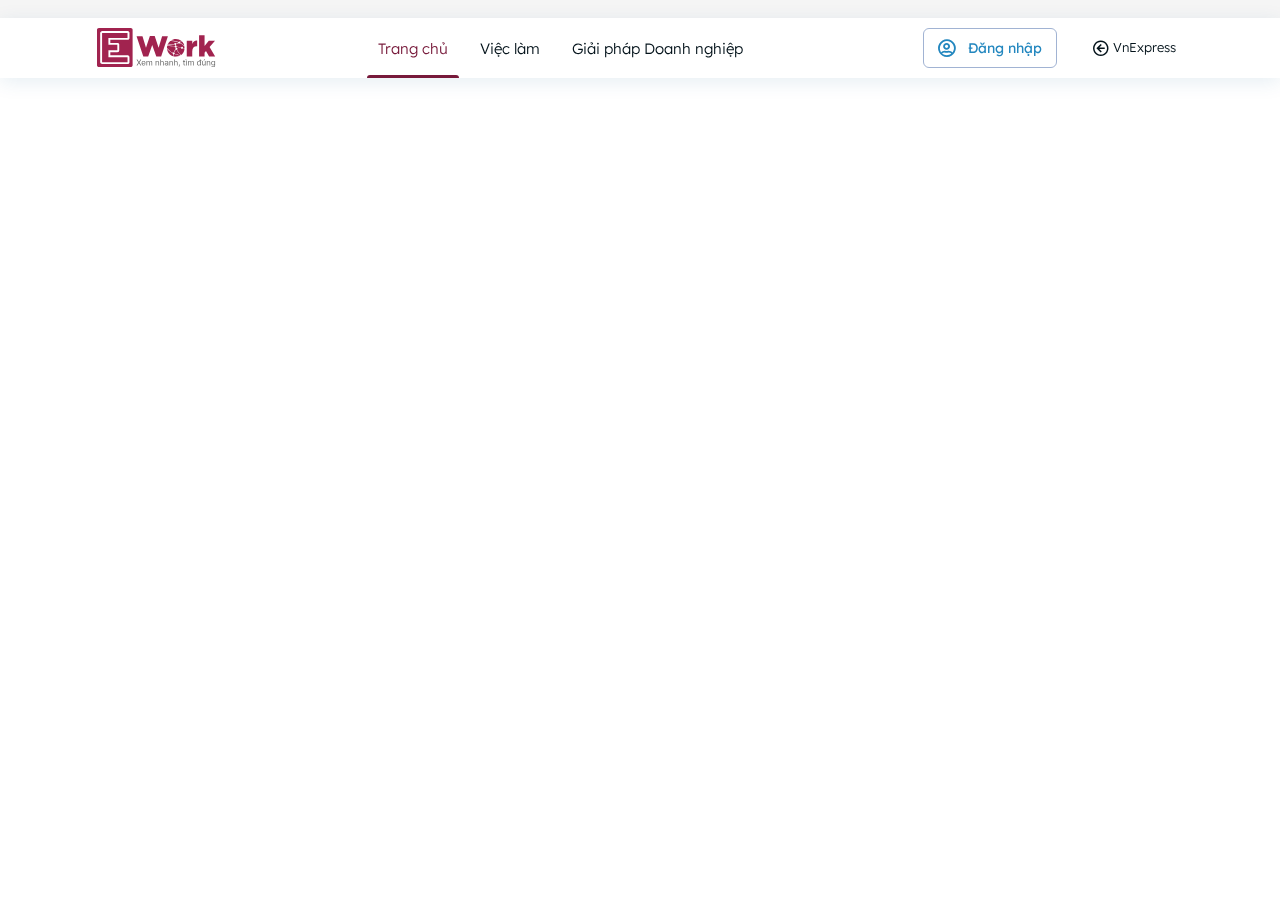
==== index.html @ 72eeb001 "AT push code" ====
<!DOCTYPE html>
<html lang="vi">
<head>
	<meta charset="utf-8">
	<meta name="viewport" content="width=device-width, initial-scale=1, user-scalable=0, minimum-scale=1.0, maximum-scale=1.0, shrink-to-fit=no">
	<meta http-equiv="X-UA-Compatible" content="IE=edge" />
	<meta name="format-detection" content="telephone=no">
	<meta name="robots" content="noodp,index, follow">
	<title>Home page</title>
	<meta name="description" content="">
	<link rel="shortcut icon" href="images/favicon.ico">
	<meta property="og:url"			content="" />
	<meta property="og:type"		content="website" />
	<meta property="og:title"		content="eBox Econference" />
	<meta property="og:description" content="eBox Econference" />
	<meta property="og:image"		content="" />

	<link rel="preconnect" href="https://fonts.googleapis.com">
	<link rel="preconnect" href="https://fonts.gstatic.com" crossorigin>
	<link href="https://fonts.googleapis.com/css2?family=Lexend+Deca:wght@300;400;500;600;700&display=swap" rel="stylesheet">

	<!--CSS Layout-->
	<link rel="stylesheet" href="css/style.css">

	<script>var googletag=googletag||{},pbjs=pbjs||{},Criteo=window.Criteo||{};googletag.cmd=googletag.cmd||[];pbjs.que=pbjs.que||[];Criteo.events=Criteo.events||[];var googTagCode={display:[],config:null,video:{outstream:{id:'',code:''},inarticle:{id:'',code:''}},tag:{}};</script>
	<script async='async' type='text/javascript' src='https://www.googletagservices.com/tag/js/gpt.js'></script>
	<script async='async' type='text/javascript' src='https://s.eclick.vn/delivery/dfp/dfpbrand.js'></script>
	<script async='async' type='text/javascript' src='https://s.eclick.vn/delivery/dfp/prebid.js'></script>

	<!-- Desktop -->
	<script async type="text/javascript" src="https://s.eclick.vn/delivery/dfp/do_pc_vieclam_Home_home.js"></script>
</head>

<body class="body_area" id="body_area">
	<div class="body_content">

		<div class="wrap_iframe_area">

			<div class="fragment" id="fragment_top" style="background: #f5f5f5;">
				<div class="wrap-img">
					<!-- <span class="btn-off"></span> -->
					<!-- <img src="https://via.placeholder.com/970x250.jpg/dddddd/333?text=Banner+Masthead" alt=""> -->

					<!-- Block Masthead -->
					<div id="sis_masthead"><script>try{googTagCode.display.push('sis_masthead');}catch(e){}</script></div>
				</div>
			</div>

			<header class="header_area" id="header_area">
				<div class="container">
					<div class="header_area_inner">
						<button class="box-btn-show-menu" id="btn_show_menu" onclick="showMenu();"> <span></span> <span></span> <span></span> </button>
						<div class="header-left">
							<a href="/" class="d-flex align-items-center text-light text-decoration-none">
								<img src="images/logo.svg" alt="">
							</a>
						</div>

						<div class="header-center">
							<ul class="nav nav-menu-top justify-content-center">
								<li class="nav-item"><a href="#" title="" class="nav-link link-active">Trang chủ</a></li>
								<li class="nav-item"><a href="#" title="" class="nav-link">Việc làm</a></li>
								<li class="nav-item"><a href="#" title="" class="nav-link">Giải pháp Doanh nghiệp</a></li>
							</ul>
						</div>

						<div class="header-right text-end">

							<div class="group-btn">
								<div class="box-user-login">

									<!-- Start user chưa đăng nhập -->
										<div class="user-not-logged-in">
											<button type="button" class="btn btn-login"><span class="icon-user"></span> <span class="name-value">Đăng nhập</span></button>
										</div>
									<!-- End user chưa đăng nhập -->

									<!-- Start user đã đăng nhập -->
										<div class="user-logged d-none">
											<div class="user-name">
												<span class="avata"><img src="images/user_60x60.gif" alt=""></span>
												<span class="name-value">Lê Anh Tuấn</span>


												<div class="dropdown-user" id="dropdown-user">
													<div class="dropdown-inner">
														<div class="user-profile verified">
															<div class="wrap-image">
																<img src="images/user_60x60.gif" alt="">
															</div>
															<div class="wrap-txt">
																<div class="name">Katarius</div>
																<a href="#">View profile</a>
															</div>
														</div>
														<ul>
															<li><a href="javascript:;" title="Manage CVs">Manage CVs</a></li>
															<li><a href="javascript:;" title="My Jobs">My Jobs</a></li>
														</ul>
														<ul class="btn-logout">
															<li><a href="javascript:;" title="Thoát">Log out</a></li>
														</ul>
													</div>
												</div>


											</div>
										</div>
									<!-- End user đã đăng nhập -->

								</div>
								<a href="https://vnexpress.net/" title="Quay lại VnExpress" class="btn btn-go-back"><i class="far fa-arrow-circle-left"></i> VnExpress</a>
							</div>
						</div>

					</div>
				</div>
			</header>

			<iframe class="iframe_jobhopin" id="iframe_jobhopin" width="1000" height="450" src="https://sandbox-fpto.jobhopin.com" frameborder="0"></iframe>
		</div>
		


		<!-- Start popup menu -->
		<aside class="aside_area" id="showNavSideMenu">
			<div class="bg_drop" onclick="showMenu();"></div>
			<nav class="nav-aside">
				<ul class="list-menu-cate">

					<li class="item-menu-cate">
						<a class="menu-link" href="index.html" title="">
							<span class="menu-name">Trang chủ</span>
						</a>
					</li>
					<li class="item-menu-cate">
						<a class="menu-link" href="#" title="">
							<span class="menu-name">Tìm việc làm</span>
						</a>
					</li>
					<li class="item-menu-cate">
						<a class="menu-link" href="#" title="">
							<span class="menu-name">Tuyển dụng</span>
						</a>
					</li>

				</ul>
			</nav>
		</aside>
		<!-- End popup menu -->
	</div>

	<script src="js/bundle.min.js"></script>
	<script>
		const eventMethod = window.addEventListener ? "addEventListener" : "attachEvent";
		const eventer = window[eventMethod];
		const messageEvent = eventMethod === "attachEvent" ? "onmessage" : "message";
		const iframe_embed = document.getElementById("iframe_jobhopin");

		eventer(messageEvent, function(e) {

			if (e.data['action'] === "CHANGE_ATTRIBUTE") {
				const iframe_height = e.data['payload']['data'];
				iframe_embed.style.height = iframe_height;
				$(".height_iframe").html(iframe_height).css('color', '#40a691');
			}

		});


		$(window).scroll(function() {
			console.log('Scrolling has stopped.');
		});
	</script>
</body>
</html>
---- css/style.css ----
@charset "UTF-8";:root{--bs-blue:#0d6efd;--bs-indigo:#6610f2;--bs-purple:#6f42c1;--bs-pink:#d63384;--bs-red:#dc3545;--bs-orange:#fd7e14;--bs-yellow:#ffc107;--bs-green:#198754;--bs-teal:#20c997;--bs-cyan:#0dcaf0;--bs-white:#fff;--bs-gray:#6c757d;--bs-gray-dark:#343a40;--bs-gray-100:#f8f9fa;--bs-gray-200:#e9ecef;--bs-gray-300:#dee2e6;--bs-gray-400:#ced4da;--bs-gray-500:#adb5bd;--bs-gray-600:#6c757d;--bs-gray-700:#495057;--bs-gray-800:#343a40;--bs-gray-900:#212529;--bs-primary:#0d6efd;--bs-secondary:#6c757d;--bs-success:#198754;--bs-info:#0dcaf0;--bs-warning:#ffc107;--bs-danger:#dc3545;--bs-light:#f8f9fa;--bs-dark:#212529;--bs-primary-rgb:13,110,253;--bs-secondary-rgb:108,117,125;--bs-success-rgb:25,135,84;--bs-info-rgb:13,202,240;--bs-warning-rgb:255,193,7;--bs-danger-rgb:220,53,69;--bs-light-rgb:248,249,250;--bs-dark-rgb:33,37,41;--bs-white-rgb:255,255,255;--bs-black-rgb:0,0,0;--bs-body-color-rgb:33,37,41;--bs-body-bg-rgb:255,255,255;--bs-font-sans-serif:system-ui,-apple-system,"Segoe UI",Roboto,"Helvetica Neue",Arial,"Noto Sans","Liberation Sans",sans-serif,"Apple Color Emoji","Segoe UI Emoji","Segoe UI Symbol","Noto Color Emoji";--bs-font-monospace:SFMono-Regular,Menlo,Monaco,Consolas,"Liberation Mono","Courier New",monospace;--bs-gradient:linear-gradient(180deg,rgba(255,255,255,0.15),rgba(255,255,255,0));--bs-body-font-family:var(--bs-font-sans-serif);--bs-body-font-size:1rem;--bs-body-font-weight:400;--bs-body-line-height:1.5;--bs-body-color:#212529;--bs-body-bg:#fff}*,:after,:before{-webkit-box-sizing:border-box;box-sizing:border-box}@media (prefers-reduced-motion:no-preference){:root{scroll-behavior:smooth}}body{margin:0;font-family:var(--bs-body-font-family);font-size:var(--bs-body-font-size);font-weight:var(--bs-body-font-weight);line-height:var(--bs-body-line-height);color:var(--bs-body-color);text-align:var(--bs-body-text-align);background-color:var(--bs-body-bg);-webkit-text-size-adjust:100%;-webkit-tap-highlight-color:transparent}hr{margin:1rem 0;color:inherit;background-color:currentColor;border:0;opacity:0.25}hr:not([size]){height:1px}.h1,.h2,.h3,.h4,.h5,.h6,h1,h2,h3,h4,h5,h6{margin-top:0;margin-bottom:0.5rem;font-weight:500;line-height:1.2}.h1,h1{font-size:calc(1.375rem + 1.5vw)}@media (min-width:1200px){.h1,h1{font-size:2.5rem}}.h2,h2{font-size:calc(1.325rem + .9vw)}@media (min-width:1200px){.h2,h2{font-size:2rem}}.h3,h3{font-size:calc(1.3rem + .6vw)}@media (min-width:1200px){.h3,h3{font-size:1.75rem}}.h4,h4{font-size:calc(1.275rem + .3vw)}@media (min-width:1200px){.h4,h4{font-size:1.5rem}}.h5,h5{font-size:1.25rem}.h6,h6{font-size:1rem}p{margin-top:0;margin-bottom:1rem}abbr[data-bs-original-title],abbr[title]{-webkit-text-decoration:underline dotted;-moz-text-decoration:underline dotted;text-decoration:underline dotted;cursor:help;-webkit-text-decoration-skip-ink:none;text-decoration-skip-ink:none}address{margin-bottom:1rem;font-style:normal;line-height:inherit}ol,ul{padding-left:2rem}dl,ol,ul{margin-top:0;margin-bottom:1rem}ol ol,ol ul,ul ol,ul ul{margin-bottom:0}dt{font-weight:700}dd{margin-bottom:0.5rem;margin-left:0}blockquote{margin:0 0 1rem}b,strong{font-weight:bolder}.small,small{font-size:0.875em}.mark,mark{padding:0.2em;background-color:#fcf8e3}sub,sup{position:relative;font-size:0.75em;line-height:0;vertical-align:baseline}sub{bottom:-0.25em}sup{top:-0.5em}a{color:#0d6efd;text-decoration:underline}a:hover{color:#0a58ca}a:not([href]):not([class]),a:not([href]):not([class]):hover{color:inherit;text-decoration:none}code,kbd,pre,samp{font-family:var(--bs-font-monospace);font-size:1em;direction:ltr;unicode-bidi:bidi-override}pre{display:block;margin-top:0;margin-bottom:1rem;overflow:auto;font-size:0.875em}pre code{font-size:inherit;color:inherit;word-break:normal}code{font-size:0.875em;color:#d63384;word-wrap:break-word}a>code{color:inherit}kbd{padding:0.2rem 0.4rem;font-size:0.875em;color:#fff;background-color:#212529;border-radius:0.2rem}kbd kbd{padding:0;font-size:1em;font-weight:700}figure{margin:0 0 1rem}img,svg{vertical-align:middle}table{caption-side:bottom;border-collapse:collapse}caption{padding-top:0.5rem;padding-bottom:0.5rem;color:#6c757d;text-align:left}th{text-align:inherit;text-align:-webkit-match-parent}tbody,td,tfoot,th,thead,tr{border-color:inherit;border-style:solid;border-width:0}label{display:inline-block}button{border-radius:0}button:focus:not(:focus-visible){outline:0}button,input,optgroup,select,textarea{margin:0;font-family:inherit;font-size:inherit;line-height:inherit}button,select{text-transform:none}[role=button]{cursor:pointer}select{word-wrap:normal}select:disabled{opacity:1}[list]::-webkit-calendar-picker-indicator{display:none}[type=button],[type=reset],[type=submit],button{-webkit-appearance:button}[type=button]:not(:disabled),[type=reset]:not(:disabled),[type=submit]:not(:disabled),button:not(:disabled){cursor:pointer}::-moz-focus-inner{padding:0;border-style:none}textarea{resize:vertical}fieldset{min-width:0;padding:0;margin:0;border:0}legend{float:left;width:100%;padding:0;margin-bottom:0.5rem;font-size:calc(1.275rem + .3vw);line-height:inherit}@media (min-width:1200px){legend{font-size:1.5rem}}legend+*{clear:left}::-webkit-datetime-edit-day-field,::-webkit-datetime-edit-fields-wrapper,::-webkit-datetime-edit-hour-field,::-webkit-datetime-edit-minute,::-webkit-datetime-edit-month-field,::-webkit-datetime-edit-text,::-webkit-datetime-edit-year-field{padding:0}::-webkit-inner-spin-button{height:auto}[type=search]{outline-offset:-2px;-webkit-appearance:textfield}::-webkit-search-decoration{-webkit-appearance:none}::-webkit-color-swatch-wrapper{padding:0}::-webkit-file-upload-button{font:inherit}::file-selector-button{font:inherit}::file-selector-button{font:inherit}::-webkit-file-upload-button{font:inherit;-webkit-appearance:button}output{display:inline-block}iframe{border:0}summary{display:list-item;cursor:pointer}progress{vertical-align:baseline}[hidden]{display:none!important}.lead{font-size:1.25rem;font-weight:300}.display-1{font-size:calc(1.625rem + 4.5vw);font-weight:300;line-height:1.2}@media (min-width:1200px){.display-1{font-size:5rem}}.display-2{font-size:calc(1.575rem + 3.9vw);font-weight:300;line-height:1.2}@media (min-width:1200px){.display-2{font-size:4.5rem}}.display-3{font-size:calc(1.525rem + 3.3vw);font-weight:300;line-height:1.2}@media (min-width:1200px){.display-3{font-size:4rem}}.display-4{font-size:calc(1.475rem + 2.7vw);font-weight:300;line-height:1.2}@media (min-width:1200px){.display-4{font-size:3.5rem}}.display-5{font-size:calc(1.425rem + 2.1vw);font-weight:300;line-height:1.2}@media (min-width:1200px){.display-5{font-size:3rem}}.display-6{font-size:calc(1.375rem + 1.5vw);font-weight:300;line-height:1.2}@media (min-width:1200px){.display-6{font-size:2.5rem}}.list-unstyled{padding-left:0;list-style:none}.list-inline{padding-left:0;list-style:none}.list-inline-item{display:inline-block}.list-inline-item:not(:last-child){margin-right:0.5rem}.initialism{font-size:0.875em;text-transform:uppercase}.blockquote{margin-bottom:1rem;font-size:1.25rem}.blockquote>:last-child{margin-bottom:0}.blockquote-footer{margin-top:-1rem;margin-bottom:1rem;font-size:0.875em;color:#6c757d}.blockquote-footer:before{content:"— "}.img-fluid{max-width:100%;height:auto}.img-thumbnail{padding:0.25rem;background-color:#fff;border:1px solid #dee2e6;border-radius:0.25rem;max-width:100%;height:auto}.figure{display:inline-block}.figure-img{margin-bottom:0.5rem;line-height:1}.figure-caption{font-size:0.875em;color:#6c757d}.container,.container-fluid,.container-lg,.container-md,.container-sm,.container-xl,.container-xxl{width:100%;padding-right:var(--bs-gutter-x,0.75rem);padding-left:var(--bs-gutter-x,0.75rem);margin-right:auto;margin-left:auto}@media (min-width:576px){.container,.container-sm{max-width:540px}}@media (min-width:768px){.container,.container-md,.container-sm{max-width:720px}}@media (min-width:992px){.container,.container-lg,.container-md,.container-sm{max-width:960px}}@media (min-width:1200px){.container,.container-lg,.container-md,.container-sm,.container-xl{max-width:1140px}}@media (min-width:1400px){.container,.container-lg,.container-md,.container-sm,.container-xl,.container-xxl{max-width:1320px}}.row{--bs-gutter-x:1.5rem;--bs-gutter-y:0;display:-webkit-box;display:-webkit-flex;display:-ms-flexbox;display:flex;-webkit-flex-wrap:wrap;-ms-flex-wrap:wrap;flex-wrap:wrap;margin-top:calc(var(--bs-gutter-y) * -1);margin-right:calc(var(--bs-gutter-x) * -.5);margin-left:calc(var(--bs-gutter-x) * -.5)}.row>*{-webkit-flex-shrink:0;-ms-flex-negative:0;flex-shrink:0;width:100%;max-width:100%;padding-right:calc(var(--bs-gutter-x) * .5);padding-left:calc(var(--bs-gutter-x) * .5);margin-top:var(--bs-gutter-y)}.col{-webkit-box-flex:1;-webkit-flex:1 0 0%;-ms-flex:1 0 0%;flex:1 0 0%}.row-cols-auto>*{-webkit-box-flex:0;-webkit-flex:0 0 auto;-ms-flex:0 0 auto;flex:0 0 auto;width:auto}.row-cols-1>*{-webkit-box-flex:0;-webkit-flex:0 0 auto;-ms-flex:0 0 auto;flex:0 0 auto;width:100%}.row-cols-2>*{-webkit-box-flex:0;-webkit-flex:0 0 auto;-ms-flex:0 0 auto;flex:0 0 auto;width:50%}.row-cols-3>*{-webkit-box-flex:0;-webkit-flex:0 0 auto;-ms-flex:0 0 auto;flex:0 0 auto;width:33.3333333333%}.row-cols-4>*{-webkit-box-flex:0;-webkit-flex:0 0 auto;-ms-flex:0 0 auto;flex:0 0 auto;width:25%}.row-cols-5>*{-webkit-box-flex:0;-webkit-flex:0 0 auto;-ms-flex:0 0 auto;flex:0 0 auto;width:20%}.row-cols-6>*{-webkit-box-flex:0;-webkit-flex:0 0 auto;-ms-flex:0 0 auto;flex:0 0 auto;width:16.6666666667%}.col-auto{-webkit-box-flex:0;-webkit-flex:0 0 auto;-ms-flex:0 0 auto;flex:0 0 auto;width:auto}.col-1{-webkit-box-flex:0;-webkit-flex:0 0 auto;-ms-flex:0 0 auto;flex:0 0 auto;width:8.33333333%}.col-2{-webkit-box-flex:0;-webkit-flex:0 0 auto;-ms-flex:0 0 auto;flex:0 0 auto;width:16.66666667%}.col-3{-webkit-box-flex:0;-webkit-flex:0 0 auto;-ms-flex:0 0 auto;flex:0 0 auto;width:25%}.col-4{-webkit-box-flex:0;-webkit-flex:0 0 auto;-ms-flex:0 0 auto;flex:0 0 auto;width:33.33333333%}.col-5{-webkit-box-flex:0;-webkit-flex:0 0 auto;-ms-flex:0 0 auto;flex:0 0 auto;width:41.66666667%}.col-6{-webkit-box-flex:0;-webkit-flex:0 0 auto;-ms-flex:0 0 auto;flex:0 0 auto;width:50%}.col-7{-webkit-box-flex:0;-webkit-flex:0 0 auto;-ms-flex:0 0 auto;flex:0 0 auto;width:58.33333333%}.col-8{-webkit-box-flex:0;-webkit-flex:0 0 auto;-ms-flex:0 0 auto;flex:0 0 auto;width:66.66666667%}.col-9{-webkit-box-flex:0;-webkit-flex:0 0 auto;-ms-flex:0 0 auto;flex:0 0 auto;width:75%}.col-10{-webkit-box-flex:0;-webkit-flex:0 0 auto;-ms-flex:0 0 auto;flex:0 0 auto;width:83.33333333%}.col-11{-webkit-box-flex:0;-webkit-flex:0 0 auto;-ms-flex:0 0 auto;flex:0 0 auto;width:91.66666667%}.col-12{-webkit-box-flex:0;-webkit-flex:0 0 auto;-ms-flex:0 0 auto;flex:0 0 auto;width:100%}.offset-1{margin-left:8.33333333%}.offset-2{margin-left:16.66666667%}.offset-3{margin-left:25%}.offset-4{margin-left:33.33333333%}.offset-5{margin-left:41.66666667%}.offset-6{margin-left:50%}.offset-7{margin-left:58.33333333%}.offset-8{margin-left:66.66666667%}.offset-9{margin-left:75%}.offset-10{margin-left:83.33333333%}.offset-11{margin-left:91.66666667%}.g-0,.gx-0{--bs-gutter-x:0}.g-0,.gy-0{--bs-gutter-y:0}.g-1,.gx-1{--bs-gutter-x:0.25rem}.g-1,.gy-1{--bs-gutter-y:0.25rem}.g-2,.gx-2{--bs-gutter-x:0.5rem}.g-2,.gy-2{--bs-gutter-y:0.5rem}.g-3,.gx-3{--bs-gutter-x:1rem}.g-3,.gy-3{--bs-gutter-y:1rem}.g-4,.gx-4{--bs-gutter-x:1.5rem}.g-4,.gy-4{--bs-gutter-y:1.5rem}.g-5,.gx-5{--bs-gutter-x:3rem}.g-5,.gy-5{--bs-gutter-y:3rem}@media (min-width:576px){.col-sm{-webkit-box-flex:1;-webkit-flex:1 0 0%;-ms-flex:1 0 0%;flex:1 0 0%}.row-cols-sm-auto>*{-webkit-box-flex:0;-webkit-flex:0 0 auto;-ms-flex:0 0 auto;flex:0 0 auto;width:auto}.row-cols-sm-1>*{-webkit-box-flex:0;-webkit-flex:0 0 auto;-ms-flex:0 0 auto;flex:0 0 auto;width:100%}.row-cols-sm-2>*{-webkit-box-flex:0;-webkit-flex:0 0 auto;-ms-flex:0 0 auto;flex:0 0 auto;width:50%}.row-cols-sm-3>*{-webkit-box-flex:0;-webkit-flex:0 0 auto;-ms-flex:0 0 auto;flex:0 0 auto;width:33.3333333333%}.row-cols-sm-4>*{-webkit-box-flex:0;-webkit-flex:0 0 auto;-ms-flex:0 0 auto;flex:0 0 auto;width:25%}.row-cols-sm-5>*{-webkit-box-flex:0;-webkit-flex:0 0 auto;-ms-flex:0 0 auto;flex:0 0 auto;width:20%}.row-cols-sm-6>*{-webkit-box-flex:0;-webkit-flex:0 0 auto;-ms-flex:0 0 auto;flex:0 0 auto;width:16.6666666667%}.col-sm-auto{-webkit-box-flex:0;-webkit-flex:0 0 auto;-ms-flex:0 0 auto;flex:0 0 auto;width:auto}.col-sm-1{-webkit-box-flex:0;-webkit-flex:0 0 auto;-ms-flex:0 0 auto;flex:0 0 auto;width:8.33333333%}.col-sm-2{-webkit-box-flex:0;-webkit-flex:0 0 auto;-ms-flex:0 0 auto;flex:0 0 auto;width:16.66666667%}.col-sm-3{-webkit-box-flex:0;-webkit-flex:0 0 auto;-ms-flex:0 0 auto;flex:0 0 auto;width:25%}.col-sm-4{-webkit-box-flex:0;-webkit-flex:0 0 auto;-ms-flex:0 0 auto;flex:0 0 auto;width:33.33333333%}.col-sm-5{-webkit-box-flex:0;-webkit-flex:0 0 auto;-ms-flex:0 0 auto;flex:0 0 auto;width:41.66666667%}.col-sm-6{-webkit-box-flex:0;-webkit-flex:0 0 auto;-ms-flex:0 0 auto;flex:0 0 auto;width:50%}.col-sm-7{-webkit-box-flex:0;-webkit-flex:0 0 auto;-ms-flex:0 0 auto;flex:0 0 auto;width:58.33333333%}.col-sm-8{-webkit-box-flex:0;-webkit-flex:0 0 auto;-ms-flex:0 0 auto;flex:0 0 auto;width:66.66666667%}.col-sm-9{-webkit-box-flex:0;-webkit-flex:0 0 auto;-ms-flex:0 0 auto;flex:0 0 auto;width:75%}.col-sm-10{-webkit-box-flex:0;-webkit-flex:0 0 auto;-ms-flex:0 0 auto;flex:0 0 auto;width:83.33333333%}.col-sm-11{-webkit-box-flex:0;-webkit-flex:0 0 auto;-ms-flex:0 0 auto;flex:0 0 auto;width:91.66666667%}.col-sm-12{-webkit-box-flex:0;-webkit-flex:0 0 auto;-ms-flex:0 0 auto;flex:0 0 auto;width:100%}.offset-sm-0{margin-left:0}.offset-sm-1{margin-left:8.33333333%}.offset-sm-2{margin-left:16.66666667%}.offset-sm-3{margin-left:25%}.offset-sm-4{margin-left:33.33333333%}.offset-sm-5{margin-left:41.66666667%}.offset-sm-6{margin-left:50%}.offset-sm-7{margin-left:58.33333333%}.offset-sm-8{margin-left:66.66666667%}.offset-sm-9{margin-left:75%}.offset-sm-10{margin-left:83.33333333%}.offset-sm-11{margin-left:91.66666667%}.g-sm-0,.gx-sm-0{--bs-gutter-x:0}.g-sm-0,.gy-sm-0{--bs-gutter-y:0}.g-sm-1,.gx-sm-1{--bs-gutter-x:0.25rem}.g-sm-1,.gy-sm-1{--bs-gutter-y:0.25rem}.g-sm-2,.gx-sm-2{--bs-gutter-x:0.5rem}.g-sm-2,.gy-sm-2{--bs-gutter-y:0.5rem}.g-sm-3,.gx-sm-3{--bs-gutter-x:1rem}.g-sm-3,.gy-sm-3{--bs-gutter-y:1rem}.g-sm-4,.gx-sm-4{--bs-gutter-x:1.5rem}.g-sm-4,.gy-sm-4{--bs-gutter-y:1.5rem}.g-sm-5,.gx-sm-5{--bs-gutter-x:3rem}.g-sm-5,.gy-sm-5{--bs-gutter-y:3rem}}@media (min-width:768px){.col-md{-webkit-box-flex:1;-webkit-flex:1 0 0%;-ms-flex:1 0 0%;flex:1 0 0%}.row-cols-md-auto>*{-webkit-box-flex:0;-webkit-flex:0 0 auto;-ms-flex:0 0 auto;flex:0 0 auto;width:auto}.row-cols-md-1>*{-webkit-box-flex:0;-webkit-flex:0 0 auto;-ms-flex:0 0 auto;flex:0 0 auto;width:100%}.row-cols-md-2>*{-webkit-box-flex:0;-webkit-flex:0 0 auto;-ms-flex:0 0 auto;flex:0 0 auto;width:50%}.row-cols-md-3>*{-webkit-box-flex:0;-webkit-flex:0 0 auto;-ms-flex:0 0 auto;flex:0 0 auto;width:33.3333333333%}.row-cols-md-4>*{-webkit-box-flex:0;-webkit-flex:0 0 auto;-ms-flex:0 0 auto;flex:0 0 auto;width:25%}.row-cols-md-5>*{-webkit-box-flex:0;-webkit-flex:0 0 auto;-ms-flex:0 0 auto;flex:0 0 auto;width:20%}.row-cols-md-6>*{-webkit-box-flex:0;-webkit-flex:0 0 auto;-ms-flex:0 0 auto;flex:0 0 auto;width:16.6666666667%}.col-md-auto{-webkit-box-flex:0;-webkit-flex:0 0 auto;-ms-flex:0 0 auto;flex:0 0 auto;width:auto}.col-md-1{-webkit-box-flex:0;-webkit-flex:0 0 auto;-ms-flex:0 0 auto;flex:0 0 auto;width:8.33333333%}.col-md-2{-webkit-box-flex:0;-webkit-flex:0 0 auto;-ms-flex:0 0 auto;flex:0 0 auto;width:16.66666667%}.col-md-3{-webkit-box-flex:0;-webkit-flex:0 0 auto;-ms-flex:0 0 auto;flex:0 0 auto;width:25%}.col-md-4{-webkit-box-flex:0;-webkit-flex:0 0 auto;-ms-flex:0 0 auto;flex:0 0 auto;width:33.33333333%}.col-md-5{-webkit-box-flex:0;-webkit-flex:0 0 auto;-ms-flex:0 0 auto;flex:0 0 auto;width:41.66666667%}.col-md-6{-webkit-box-flex:0;-webkit-flex:0 0 auto;-ms-flex:0 0 auto;flex:0 0 auto;width:50%}.col-md-7{-webkit-box-flex:0;-webkit-flex:0 0 auto;-ms-flex:0 0 auto;flex:0 0 auto;width:58.33333333%}.col-md-8{-webkit-box-flex:0;-webkit-flex:0 0 auto;-ms-flex:0 0 auto;flex:0 0 auto;width:66.66666667%}.col-md-9{-webkit-box-flex:0;-webkit-flex:0 0 auto;-ms-flex:0 0 auto;flex:0 0 auto;width:75%}.col-md-10{-webkit-box-flex:0;-webkit-flex:0 0 auto;-ms-flex:0 0 auto;flex:0 0 auto;width:83.33333333%}.col-md-11{-webkit-box-flex:0;-webkit-flex:0 0 auto;-ms-flex:0 0 auto;flex:0 0 auto;width:91.66666667%}.col-md-12{-webkit-box-flex:0;-webkit-flex:0 0 auto;-ms-flex:0 0 auto;flex:0 0 auto;width:100%}.offset-md-0{margin-left:0}.offset-md-1{margin-left:8.33333333%}.offset-md-2{margin-left:16.66666667%}.offset-md-3{margin-left:25%}.offset-md-4{margin-left:33.33333333%}.offset-md-5{margin-left:41.66666667%}.offset-md-6{margin-left:50%}.offset-md-7{margin-left:58.33333333%}.offset-md-8{margin-left:66.66666667%}.offset-md-9{margin-left:75%}.offset-md-10{margin-left:83.33333333%}.offset-md-11{margin-left:91.66666667%}.g-md-0,.gx-md-0{--bs-gutter-x:0}.g-md-0,.gy-md-0{--bs-gutter-y:0}.g-md-1,.gx-md-1{--bs-gutter-x:0.25rem}.g-md-1,.gy-md-1{--bs-gutter-y:0.25rem}.g-md-2,.gx-md-2{--bs-gutter-x:0.5rem}.g-md-2,.gy-md-2{--bs-gutter-y:0.5rem}.g-md-3,.gx-md-3{--bs-gutter-x:1rem}.g-md-3,.gy-md-3{--bs-gutter-y:1rem}.g-md-4,.gx-md-4{--bs-gutter-x:1.5rem}.g-md-4,.gy-md-4{--bs-gutter-y:1.5rem}.g-md-5,.gx-md-5{--bs-gutter-x:3rem}.g-md-5,.gy-md-5{--bs-gutter-y:3rem}}@media (min-width:992px){.col-lg{-webkit-box-flex:1;-webkit-flex:1 0 0%;-ms-flex:1 0 0%;flex:1 0 0%}.row-cols-lg-auto>*{-webkit-box-flex:0;-webkit-flex:0 0 auto;-ms-flex:0 0 auto;flex:0 0 auto;width:auto}.row-cols-lg-1>*{-webkit-box-flex:0;-webkit-flex:0 0 auto;-ms-flex:0 0 auto;flex:0 0 auto;width:100%}.row-cols-lg-2>*{-webkit-box-flex:0;-webkit-flex:0 0 auto;-ms-flex:0 0 auto;flex:0 0 auto;width:50%}.row-cols-lg-3>*{-webkit-box-flex:0;-webkit-flex:0 0 auto;-ms-flex:0 0 auto;flex:0 0 auto;width:33.3333333333%}.row-cols-lg-4>*{-webkit-box-flex:0;-webkit-flex:0 0 auto;-ms-flex:0 0 auto;flex:0 0 auto;width:25%}.row-cols-lg-5>*{-webkit-box-flex:0;-webkit-flex:0 0 auto;-ms-flex:0 0 auto;flex:0 0 auto;width:20%}.row-cols-lg-6>*{-webkit-box-flex:0;-webkit-flex:0 0 auto;-ms-flex:0 0 auto;flex:0 0 auto;width:16.6666666667%}.col-lg-auto{-webkit-box-flex:0;-webkit-flex:0 0 auto;-ms-flex:0 0 auto;flex:0 0 auto;width:auto}.col-lg-1{-webkit-box-flex:0;-webkit-flex:0 0 auto;-ms-flex:0 0 auto;flex:0 0 auto;width:8.33333333%}.col-lg-2{-webkit-box-flex:0;-webkit-flex:0 0 auto;-ms-flex:0 0 auto;flex:0 0 auto;width:16.66666667%}.col-lg-3{-webkit-box-flex:0;-webkit-flex:0 0 auto;-ms-flex:0 0 auto;flex:0 0 auto;width:25%}.col-lg-4{-webkit-box-flex:0;-webkit-flex:0 0 auto;-ms-flex:0 0 auto;flex:0 0 auto;width:33.33333333%}.col-lg-5{-webkit-box-flex:0;-webkit-flex:0 0 auto;-ms-flex:0 0 auto;flex:0 0 auto;width:41.66666667%}.col-lg-6{-webkit-box-flex:0;-webkit-flex:0 0 auto;-ms-flex:0 0 auto;flex:0 0 auto;width:50%}.col-lg-7{-webkit-box-flex:0;-webkit-flex:0 0 auto;-ms-flex:0 0 auto;flex:0 0 auto;width:58.33333333%}.col-lg-8{-webkit-box-flex:0;-webkit-flex:0 0 auto;-ms-flex:0 0 auto;flex:0 0 auto;width:66.66666667%}.col-lg-9{-webkit-box-flex:0;-webkit-flex:0 0 auto;-ms-flex:0 0 auto;flex:0 0 auto;width:75%}.col-lg-10{-webkit-box-flex:0;-webkit-flex:0 0 auto;-ms-flex:0 0 auto;flex:0 0 auto;width:83.33333333%}.col-lg-11{-webkit-box-flex:0;-webkit-flex:0 0 auto;-ms-flex:0 0 auto;flex:0 0 auto;width:91.66666667%}.col-lg-12{-webkit-box-flex:0;-webkit-flex:0 0 auto;-ms-flex:0 0 auto;flex:0 0 auto;width:100%}.offset-lg-0{margin-left:0}.offset-lg-1{margin-left:8.33333333%}.offset-lg-2{margin-left:16.66666667%}.offset-lg-3{margin-left:25%}.offset-lg-4{margin-left:33.33333333%}.offset-lg-5{margin-left:41.66666667%}.offset-lg-6{margin-left:50%}.offset-lg-7{margin-left:58.33333333%}.offset-lg-8{margin-left:66.66666667%}.offset-lg-9{margin-left:75%}.offset-lg-10{margin-left:83.33333333%}.offset-lg-11{margin-left:91.66666667%}.g-lg-0,.gx-lg-0{--bs-gutter-x:0}.g-lg-0,.gy-lg-0{--bs-gutter-y:0}.g-lg-1,.gx-lg-1{--bs-gutter-x:0.25rem}.g-lg-1,.gy-lg-1{--bs-gutter-y:0.25rem}.g-lg-2,.gx-lg-2{--bs-gutter-x:0.5rem}.g-lg-2,.gy-lg-2{--bs-gutter-y:0.5rem}.g-lg-3,.gx-lg-3{--bs-gutter-x:1rem}.g-lg-3,.gy-lg-3{--bs-gutter-y:1rem}.g-lg-4,.gx-lg-4{--bs-gutter-x:1.5rem}.g-lg-4,.gy-lg-4{--bs-gutter-y:1.5rem}.g-lg-5,.gx-lg-5{--bs-gutter-x:3rem}.g-lg-5,.gy-lg-5{--bs-gutter-y:3rem}}@media (min-width:1200px){.col-xl{-webkit-box-flex:1;-webkit-flex:1 0 0%;-ms-flex:1 0 0%;flex:1 0 0%}.row-cols-xl-auto>*{-webkit-box-flex:0;-webkit-flex:0 0 auto;-ms-flex:0 0 auto;flex:0 0 auto;width:auto}.row-cols-xl-1>*{-webkit-box-flex:0;-webkit-flex:0 0 auto;-ms-flex:0 0 auto;flex:0 0 auto;width:100%}.row-cols-xl-2>*{-webkit-box-flex:0;-webkit-flex:0 0 auto;-ms-flex:0 0 auto;flex:0 0 auto;width:50%}.row-cols-xl-3>*{-webkit-box-flex:0;-webkit-flex:0 0 auto;-ms-flex:0 0 auto;flex:0 0 auto;width:33.3333333333%}.row-cols-xl-4>*{-webkit-box-flex:0;-webkit-flex:0 0 auto;-ms-flex:0 0 auto;flex:0 0 auto;width:25%}.row-cols-xl-5>*{-webkit-box-flex:0;-webkit-flex:0 0 auto;-ms-flex:0 0 auto;flex:0 0 auto;width:20%}.row-cols-xl-6>*{-webkit-box-flex:0;-webkit-flex:0 0 auto;-ms-flex:0 0 auto;flex:0 0 auto;width:16.6666666667%}.col-xl-auto{-webkit-box-flex:0;-webkit-flex:0 0 auto;-ms-flex:0 0 auto;flex:0 0 auto;width:auto}.col-xl-1{-webkit-box-flex:0;-webkit-flex:0 0 auto;-ms-flex:0 0 auto;flex:0 0 auto;width:8.33333333%}.col-xl-2{-webkit-box-flex:0;-webkit-flex:0 0 auto;-ms-flex:0 0 auto;flex:0 0 auto;width:16.66666667%}.col-xl-3{-webkit-box-flex:0;-webkit-flex:0 0 auto;-ms-flex:0 0 auto;flex:0 0 auto;width:25%}.col-xl-4{-webkit-box-flex:0;-webkit-flex:0 0 auto;-ms-flex:0 0 auto;flex:0 0 auto;width:33.33333333%}.col-xl-5{-webkit-box-flex:0;-webkit-flex:0 0 auto;-ms-flex:0 0 auto;flex:0 0 auto;width:41.66666667%}.col-xl-6{-webkit-box-flex:0;-webkit-flex:0 0 auto;-ms-flex:0 0 auto;flex:0 0 auto;width:50%}.col-xl-7{-webkit-box-flex:0;-webkit-flex:0 0 auto;-ms-flex:0 0 auto;flex:0 0 auto;width:58.33333333%}.col-xl-8{-webkit-box-flex:0;-webkit-flex:0 0 auto;-ms-flex:0 0 auto;flex:0 0 auto;width:66.66666667%}.col-xl-9{-webkit-box-flex:0;-webkit-flex:0 0 auto;-ms-flex:0 0 auto;flex:0 0 auto;width:75%}.col-xl-10{-webkit-box-flex:0;-webkit-flex:0 0 auto;-ms-flex:0 0 auto;flex:0 0 auto;width:83.33333333%}.col-xl-11{-webkit-box-flex:0;-webkit-flex:0 0 auto;-ms-flex:0 0 auto;flex:0 0 auto;width:91.66666667%}.col-xl-12{-webkit-box-flex:0;-webkit-flex:0 0 auto;-ms-flex:0 0 auto;flex:0 0 auto;width:100%}.offset-xl-0{margin-left:0}.offset-xl-1{margin-left:8.33333333%}.offset-xl-2{margin-left:16.66666667%}.offset-xl-3{margin-left:25%}.offset-xl-4{margin-left:33.33333333%}.offset-xl-5{margin-left:41.66666667%}.offset-xl-6{margin-left:50%}.offset-xl-7{margin-left:58.33333333%}.offset-xl-8{margin-left:66.66666667%}.offset-xl-9{margin-left:75%}.offset-xl-10{margin-left:83.33333333%}.offset-xl-11{margin-left:91.66666667%}.g-xl-0,.gx-xl-0{--bs-gutter-x:0}.g-xl-0,.gy-xl-0{--bs-gutter-y:0}.g-xl-1,.gx-xl-1{--bs-gutter-x:0.25rem}.g-xl-1,.gy-xl-1{--bs-gutter-y:0.25rem}.g-xl-2,.gx-xl-2{--bs-gutter-x:0.5rem}.g-xl-2,.gy-xl-2{--bs-gutter-y:0.5rem}.g-xl-3,.gx-xl-3{--bs-gutter-x:1rem}.g-xl-3,.gy-xl-3{--bs-gutter-y:1rem}.g-xl-4,.gx-xl-4{--bs-gutter-x:1.5rem}.g-xl-4,.gy-xl-4{--bs-gutter-y:1.5rem}.g-xl-5,.gx-xl-5{--bs-gutter-x:3rem}.g-xl-5,.gy-xl-5{--bs-gutter-y:3rem}}@media (min-width:1400px){.col-xxl{-webkit-box-flex:1;-webkit-flex:1 0 0%;-ms-flex:1 0 0%;flex:1 0 0%}.row-cols-xxl-auto>*{-webkit-box-flex:0;-webkit-flex:0 0 auto;-ms-flex:0 0 auto;flex:0 0 auto;width:auto}.row-cols-xxl-1>*{-webkit-box-flex:0;-webkit-flex:0 0 auto;-ms-flex:0 0 auto;flex:0 0 auto;width:100%}.row-cols-xxl-2>*{-webkit-box-flex:0;-webkit-flex:0 0 auto;-ms-flex:0 0 auto;flex:0 0 auto;width:50%}.row-cols-xxl-3>*{-webkit-box-flex:0;-webkit-flex:0 0 auto;-ms-flex:0 0 auto;flex:0 0 auto;width:33.3333333333%}.row-cols-xxl-4>*{-webkit-box-flex:0;-webkit-flex:0 0 auto;-ms-flex:0 0 auto;flex:0 0 auto;width:25%}.row-cols-xxl-5>*{-webkit-box-flex:0;-webkit-flex:0 0 auto;-ms-flex:0 0 auto;flex:0 0 auto;width:20%}.row-cols-xxl-6>*{-webkit-box-flex:0;-webkit-flex:0 0 auto;-ms-flex:0 0 auto;flex:0 0 auto;width:16.6666666667%}.col-xxl-auto{-webkit-box-flex:0;-webkit-flex:0 0 auto;-ms-flex:0 0 auto;flex:0 0 auto;width:auto}.col-xxl-1{-webkit-box-flex:0;-webkit-flex:0 0 auto;-ms-flex:0 0 auto;flex:0 0 auto;width:8.33333333%}.col-xxl-2{-webkit-box-flex:0;-webkit-flex:0 0 auto;-ms-flex:0 0 auto;flex:0 0 auto;width:16.66666667%}.col-xxl-3{-webkit-box-flex:0;-webkit-flex:0 0 auto;-ms-flex:0 0 auto;flex:0 0 auto;width:25%}.col-xxl-4{-webkit-box-flex:0;-webkit-flex:0 0 auto;-ms-flex:0 0 auto;flex:0 0 auto;width:33.33333333%}.col-xxl-5{-webkit-box-flex:0;-webkit-flex:0 0 auto;-ms-flex:0 0 auto;flex:0 0 auto;width:41.66666667%}.col-xxl-6{-webkit-box-flex:0;-webkit-flex:0 0 auto;-ms-flex:0 0 auto;flex:0 0 auto;width:50%}.col-xxl-7{-webkit-box-flex:0;-webkit-flex:0 0 auto;-ms-flex:0 0 auto;flex:0 0 auto;width:58.33333333%}.col-xxl-8{-webkit-box-flex:0;-webkit-flex:0 0 auto;-ms-flex:0 0 auto;flex:0 0 auto;width:66.66666667%}.col-xxl-9{-webkit-box-flex:0;-webkit-flex:0 0 auto;-ms-flex:0 0 auto;flex:0 0 auto;width:75%}.col-xxl-10{-webkit-box-flex:0;-webkit-flex:0 0 auto;-ms-flex:0 0 auto;flex:0 0 auto;width:83.33333333%}.col-xxl-11{-webkit-box-flex:0;-webkit-flex:0 0 auto;-ms-flex:0 0 auto;flex:0 0 auto;width:91.66666667%}.col-xxl-12{-webkit-box-flex:0;-webkit-flex:0 0 auto;-ms-flex:0 0 auto;flex:0 0 auto;width:100%}.offset-xxl-0{margin-left:0}.offset-xxl-1{margin-left:8.33333333%}.offset-xxl-2{margin-left:16.66666667%}.offset-xxl-3{margin-left:25%}.offset-xxl-4{margin-left:33.33333333%}.offset-xxl-5{margin-left:41.66666667%}.offset-xxl-6{margin-left:50%}.offset-xxl-7{margin-left:58.33333333%}.offset-xxl-8{margin-left:66.66666667%}.offset-xxl-9{margin-left:75%}.offset-xxl-10{margin-left:83.33333333%}.offset-xxl-11{margin-left:91.66666667%}.g-xxl-0,.gx-xxl-0{--bs-gutter-x:0}.g-xxl-0,.gy-xxl-0{--bs-gutter-y:0}.g-xxl-1,.gx-xxl-1{--bs-gutter-x:0.25rem}.g-xxl-1,.gy-xxl-1{--bs-gutter-y:0.25rem}.g-xxl-2,.gx-xxl-2{--bs-gutter-x:0.5rem}.g-xxl-2,.gy-xxl-2{--bs-gutter-y:0.5rem}.g-xxl-3,.gx-xxl-3{--bs-gutter-x:1rem}.g-xxl-3,.gy-xxl-3{--bs-gutter-y:1rem}.g-xxl-4,.gx-xxl-4{--bs-gutter-x:1.5rem}.g-xxl-4,.gy-xxl-4{--bs-gutter-y:1.5rem}.g-xxl-5,.gx-xxl-5{--bs-gutter-x:3rem}.g-xxl-5,.gy-xxl-5{--bs-gutter-y:3rem}}.table{--bs-table-bg:transparent;--bs-table-accent-bg:transparent;--bs-table-striped-color:#212529;--bs-table-striped-bg:rgba(0,0,0,0.05);--bs-table-active-color:#212529;--bs-table-active-bg:rgba(0,0,0,0.1);--bs-table-hover-color:#212529;--bs-table-hover-bg:rgba(0,0,0,0.075);width:100%;margin-bottom:1rem;color:#212529;vertical-align:top;border-color:#dee2e6}.table>:not(caption)>*>*{padding:0.5rem 0.5rem;background-color:var(--bs-table-bg);border-bottom-width:1px;-webkit-box-shadow:inset 0 0 0 9999px var(--bs-table-accent-bg);box-shadow:inset 0 0 0 9999px var(--bs-table-accent-bg)}.table>tbody{vertical-align:inherit}.table>thead{vertical-align:bottom}.table>:not(:last-child)>:last-child>*{border-bottom-color:currentColor}.caption-top{caption-side:top}.table-sm>:not(caption)>*>*{padding:0.25rem 0.25rem}.table-bordered>:not(caption)>*{border-width:1px 0}.table-bordered>:not(caption)>*>*{border-width:0 1px}.table-borderless>:not(caption)>*>*{border-bottom-width:0}.table-striped>tbody>tr:nth-of-type(odd){--bs-table-accent-bg:var(--bs-table-striped-bg);color:var(--bs-table-striped-color)}.table-active{--bs-table-accent-bg:var(--bs-table-active-bg);color:var(--bs-table-active-color)}.table-hover>tbody>tr:hover{--bs-table-accent-bg:var(--bs-table-hover-bg);color:var(--bs-table-hover-color)}.table-primary{--bs-table-bg:#cfe2ff;--bs-table-striped-bg:#c5d7f2;--bs-table-striped-color:#000;--bs-table-active-bg:#bacbe6;--bs-table-active-color:#000;--bs-table-hover-bg:#bfd1ec;--bs-table-hover-color:#000;color:#000;border-color:#bacbe6}.table-secondary{--bs-table-bg:#e2e3e5;--bs-table-striped-bg:#d7d8da;--bs-table-striped-color:#000;--bs-table-active-bg:#cbccce;--bs-table-active-color:#000;--bs-table-hover-bg:#d1d2d4;--bs-table-hover-color:#000;color:#000;border-color:#cbccce}.table-success{--bs-table-bg:#d1e7dd;--bs-table-striped-bg:#c7dbd2;--bs-table-striped-color:#000;--bs-table-active-bg:#bcd0c7;--bs-table-active-color:#000;--bs-table-hover-bg:#c1d6cc;--bs-table-hover-color:#000;color:#000;border-color:#bcd0c7}.table-info{--bs-table-bg:#cff4fc;--bs-table-striped-bg:#c5e8ef;--bs-table-striped-color:#000;--bs-table-active-bg:#badce3;--bs-table-active-color:#000;--bs-table-hover-bg:#bfe2e9;--bs-table-hover-color:#000;color:#000;border-color:#badce3}.table-warning{--bs-table-bg:#fff3cd;--bs-table-striped-bg:#f2e7c3;--bs-table-striped-color:#000;--bs-table-active-bg:#e6dbb9;--bs-table-active-color:#000;--bs-table-hover-bg:#ece1be;--bs-table-hover-color:#000;color:#000;border-color:#e6dbb9}.table-danger{--bs-table-bg:#f8d7da;--bs-table-striped-bg:#eccccf;--bs-table-striped-color:#000;--bs-table-active-bg:#dfc2c4;--bs-table-active-color:#000;--bs-table-hover-bg:#e5c7ca;--bs-table-hover-color:#000;color:#000;border-color:#dfc2c4}.table-light{--bs-table-bg:#f8f9fa;--bs-table-striped-bg:#ecedee;--bs-table-striped-color:#000;--bs-table-active-bg:#dfe0e1;--bs-table-active-color:#000;--bs-table-hover-bg:#e5e6e7;--bs-table-hover-color:#000;color:#000;border-color:#dfe0e1}.table-dark{--bs-table-bg:#212529;--bs-table-striped-bg:#2c3034;--bs-table-striped-color:#fff;--bs-table-active-bg:#373b3e;--bs-table-active-color:#fff;--bs-table-hover-bg:#323539;--bs-table-hover-color:#fff;color:#fff;border-color:#373b3e}.table-responsive{overflow-x:auto;-webkit-overflow-scrolling:touch}@media (max-width:575.98px){.table-responsive-sm{overflow-x:auto;-webkit-overflow-scrolling:touch}}@media (max-width:767.98px){.table-responsive-md{overflow-x:auto;-webkit-overflow-scrolling:touch}}@media (max-width:991.98px){.table-responsive-lg{overflow-x:auto;-webkit-overflow-scrolling:touch}}@media (max-width:1199.98px){.table-responsive-xl{overflow-x:auto;-webkit-overflow-scrolling:touch}}@media (max-width:1399.98px){.table-responsive-xxl{overflow-x:auto;-webkit-overflow-scrolling:touch}}.form-label{margin-bottom:0.5rem}.col-form-label{padding-top:calc(.375rem + 1px);padding-bottom:calc(.375rem + 1px);margin-bottom:0;font-size:inherit;line-height:1.5}.col-form-label-lg{padding-top:calc(.5rem + 1px);padding-bottom:calc(.5rem + 1px);font-size:1.25rem}.col-form-label-sm{padding-top:calc(.25rem + 1px);padding-bottom:calc(.25rem + 1px);font-size:0.875rem}.form-text{margin-top:0.25rem;font-size:0.875em;color:#6c757d}.form-control{display:block;width:100%;padding:0.375rem 0.75rem;font-size:1rem;font-weight:400;line-height:1.5;color:#212529;background-color:#fff;background-clip:padding-box;border:1px solid #ced4da;-webkit-appearance:none;-moz-appearance:none;appearance:none;border-radius:0.25rem;-webkit-transition:border-color 0.15s ease-in-out,-webkit-box-shadow 0.15s ease-in-out;transition:border-color 0.15s ease-in-out,-webkit-box-shadow 0.15s ease-in-out;transition:border-color 0.15s ease-in-out,box-shadow 0.15s ease-in-out;transition:border-color 0.15s ease-in-out,box-shadow 0.15s ease-in-out,-webkit-box-shadow 0.15s ease-in-out}@media (prefers-reduced-motion:reduce){.form-control{-webkit-transition:none;transition:none}}.form-control[type=file]{overflow:hidden}.form-control[type=file]:not(:disabled):not([readonly]){cursor:pointer}.form-control:focus{color:#212529;background-color:#fff;border-color:#86b7fe;outline:0;-webkit-box-shadow:0 0 0 0.25rem rgba(13,110,253,0.25);box-shadow:0 0 0 0.25rem rgba(13,110,253,0.25)}.form-control::-webkit-date-and-time-value{height:1.5em}.form-control::-moz-placeholder{color:#6c757d;opacity:1}.form-control::-webkit-input-placeholder{color:#6c757d;opacity:1}.form-control:-ms-input-placeholder{color:#6c757d;opacity:1}.form-control::-ms-input-placeholder{color:#6c757d;opacity:1}.form-control::placeholder{color:#6c757d;opacity:1}.form-control:disabled,.form-control[readonly]{background-color:#e9ecef;opacity:1}.form-control::-webkit-file-upload-button{padding:0.375rem 0.75rem;margin:-0.375rem -0.75rem;-webkit-margin-end:0.75rem;margin-inline-end:0.75rem;color:#212529;background-color:#e9ecef;pointer-events:none;border-color:inherit;border-style:solid;border-width:0;border-inline-end-width:1px;border-radius:0;-webkit-transition:color 0.15s ease-in-out,background-color 0.15s ease-in-out,border-color 0.15s ease-in-out,-webkit-box-shadow 0.15s ease-in-out;transition:color 0.15s ease-in-out,background-color 0.15s ease-in-out,border-color 0.15s ease-in-out,-webkit-box-shadow 0.15s ease-in-out;transition:color 0.15s ease-in-out,background-color 0.15s ease-in-out,border-color 0.15s ease-in-out,box-shadow 0.15s ease-in-out;transition:color 0.15s ease-in-out,background-color 0.15s ease-in-out,border-color 0.15s ease-in-out,box-shadow 0.15s ease-in-out,-webkit-box-shadow 0.15s ease-in-out}.form-control::file-selector-button{padding:0.375rem 0.75rem;margin:-0.375rem -0.75rem;-webkit-margin-end:0.75rem;-moz-margin-end:0.75rem;margin-inline-end:0.75rem;color:#212529;background-color:#e9ecef;pointer-events:none;border-color:inherit;border-style:solid;border-width:0;border-inline-end-width:1px;border-radius:0;-webkit-transition:color 0.15s ease-in-out,background-color 0.15s ease-in-out,border-color 0.15s ease-in-out,-webkit-box-shadow 0.15s ease-in-out;transition:color 0.15s ease-in-out,background-color 0.15s ease-in-out,border-color 0.15s ease-in-out,-webkit-box-shadow 0.15s ease-in-out;transition:color 0.15s ease-in-out,background-color 0.15s ease-in-out,border-color 0.15s ease-in-out,box-shadow 0.15s ease-in-out;transition:color 0.15s ease-in-out,background-color 0.15s ease-in-out,border-color 0.15s ease-in-out,box-shadow 0.15s ease-in-out,-webkit-box-shadow 0.15s ease-in-out}.form-control::file-selector-button{padding:0.375rem 0.75rem;margin:-0.375rem -0.75rem;-webkit-margin-end:0.75rem;-moz-margin-end:0.75rem;margin-inline-end:0.75rem;color:#212529;background-color:#e9ecef;pointer-events:none;border-color:inherit;border-style:solid;border-width:0;border-inline-end-width:1px;border-radius:0;-webkit-transition:color 0.15s ease-in-out,background-color 0.15s ease-in-out,border-color 0.15s ease-in-out,-webkit-box-shadow 0.15s ease-in-out;transition:color 0.15s ease-in-out,background-color 0.15s ease-in-out,border-color 0.15s ease-in-out,-webkit-box-shadow 0.15s ease-in-out;transition:color 0.15s ease-in-out,background-color 0.15s ease-in-out,border-color 0.15s ease-in-out,box-shadow 0.15s ease-in-out;transition:color 0.15s ease-in-out,background-color 0.15s ease-in-out,border-color 0.15s ease-in-out,box-shadow 0.15s ease-in-out,-webkit-box-shadow 0.15s ease-in-out}@media (prefers-reduced-motion:reduce){.form-control::-webkit-file-upload-button{-webkit-transition:none;transition:none}.form-control::file-selector-button{-webkit-transition:none;transition:none}.form-control::file-selector-button{-webkit-transition:none;transition:none}}.form-control:hover:not(:disabled):not([readonly])::-webkit-file-upload-button{background-color:#dde0e3}.form-control:hover:not(:disabled):not([readonly])::file-selector-button{background-color:#dde0e3}.form-control:hover:not(:disabled):not([readonly])::file-selector-button{background-color:#dde0e3}.form-control::-webkit-file-upload-button{padding:0.375rem 0.75rem;margin:-0.375rem -0.75rem;-webkit-margin-end:0.75rem;margin-inline-end:0.75rem;color:#212529;background-color:#e9ecef;pointer-events:none;border-color:inherit;border-style:solid;border-width:0;border-inline-end-width:1px;border-radius:0;-webkit-transition:color 0.15s ease-in-out,background-color 0.15s ease-in-out,border-color 0.15s ease-in-out,box-shadow 0.15s ease-in-out;-webkit-transition:color 0.15s ease-in-out,background-color 0.15s ease-in-out,border-color 0.15s ease-in-out,-webkit-box-shadow 0.15s ease-in-out;transition:color 0.15s ease-in-out,background-color 0.15s ease-in-out,border-color 0.15s ease-in-out,-webkit-box-shadow 0.15s ease-in-out;transition:color 0.15s ease-in-out,background-color 0.15s ease-in-out,border-color 0.15s ease-in-out,box-shadow 0.15s ease-in-out;transition:color 0.15s ease-in-out,background-color 0.15s ease-in-out,border-color 0.15s ease-in-out,box-shadow 0.15s ease-in-out,-webkit-box-shadow 0.15s ease-in-out}@media (prefers-reduced-motion:reduce){.form-control::-webkit-file-upload-button{-webkit-transition:none;transition:none}}.form-control:hover:not(:disabled):not([readonly])::-webkit-file-upload-button{background-color:#dde0e3}.form-control-plaintext{display:block;width:100%;padding:0.375rem 0;margin-bottom:0;line-height:1.5;color:#212529;background-color:transparent;border:solid transparent;border-width:1px 0}.form-control-plaintext.form-control-lg,.form-control-plaintext.form-control-sm{padding-right:0;padding-left:0}.form-control-sm{min-height:calc(1.5em + .5rem + 2px);padding:0.25rem 0.5rem;font-size:0.875rem;border-radius:0.2rem}.form-control-sm::-webkit-file-upload-button{padding:0.25rem 0.5rem;margin:-0.25rem -0.5rem;-webkit-margin-end:0.5rem;margin-inline-end:0.5rem}.form-control-sm::file-selector-button{padding:0.25rem 0.5rem;margin:-0.25rem -0.5rem;-webkit-margin-end:0.5rem;-moz-margin-end:0.5rem;margin-inline-end:0.5rem}.form-control-sm::file-selector-button{padding:0.25rem 0.5rem;margin:-0.25rem -0.5rem;-webkit-margin-end:0.5rem;-moz-margin-end:0.5rem;margin-inline-end:0.5rem}.form-control-sm::-webkit-file-upload-button{padding:0.25rem 0.5rem;margin:-0.25rem -0.5rem;-webkit-margin-end:0.5rem;margin-inline-end:0.5rem}.form-control-lg{min-height:calc(1.5em + 1rem + 2px);padding:0.5rem 1rem;font-size:1.25rem;border-radius:0.3rem}.form-control-lg::-webkit-file-upload-button{padding:0.5rem 1rem;margin:-0.5rem -1rem;-webkit-margin-end:1rem;margin-inline-end:1rem}.form-control-lg::file-selector-button{padding:0.5rem 1rem;margin:-0.5rem -1rem;-webkit-margin-end:1rem;-moz-margin-end:1rem;margin-inline-end:1rem}.form-control-lg::file-selector-button{padding:0.5rem 1rem;margin:-0.5rem -1rem;-webkit-margin-end:1rem;-moz-margin-end:1rem;margin-inline-end:1rem}.form-control-lg::-webkit-file-upload-button{padding:0.5rem 1rem;margin:-0.5rem -1rem;-webkit-margin-end:1rem;margin-inline-end:1rem}textarea.form-control{min-height:calc(1.5em + .75rem + 2px)}textarea.form-control-sm{min-height:calc(1.5em + .5rem + 2px)}textarea.form-control-lg{min-height:calc(1.5em + 1rem + 2px)}.form-control-color{width:3rem;height:auto;padding:0.375rem}.form-control-color:not(:disabled):not([readonly]){cursor:pointer}.form-control-color::-moz-color-swatch{height:1.5em;border-radius:0.25rem}.form-control-color::-webkit-color-swatch{height:1.5em;border-radius:0.25rem}.form-select{display:block;width:100%;padding:0.375rem 2.25rem 0.375rem 0.75rem;-moz-padding-start:calc(0.75rem - 3px);font-size:1rem;font-weight:400;line-height:1.5;color:#212529;background-color:#fff;background-image:url("data:image/svg+xml,%3csvg xmlns='http://www.w3.org/2000/svg' viewBox='0 0 16 16'%3e%3cpath fill='none' stroke='%23343a40' stroke-linecap='round' stroke-linejoin='round' stroke-width='2' d='M2 5l6 6 6-6'/%3e%3c/svg%3e");background-repeat:no-repeat;background-position:right 0.75rem center;background-size:16px 12px;border:1px solid #ced4da;border-radius:0.25rem;-webkit-transition:border-color 0.15s ease-in-out,-webkit-box-shadow 0.15s ease-in-out;transition:border-color 0.15s ease-in-out,-webkit-box-shadow 0.15s ease-in-out;transition:border-color 0.15s ease-in-out,box-shadow 0.15s ease-in-out;transition:border-color 0.15s ease-in-out,box-shadow 0.15s ease-in-out,-webkit-box-shadow 0.15s ease-in-out;-webkit-appearance:none;-moz-appearance:none;appearance:none}@media (prefers-reduced-motion:reduce){.form-select{-webkit-transition:none;transition:none}}.form-select:focus{border-color:#86b7fe;outline:0;-webkit-box-shadow:0 0 0 0.25rem rgba(13,110,253,0.25);box-shadow:0 0 0 0.25rem rgba(13,110,253,0.25)}.form-select[multiple],.form-select[size]:not([size="1"]){padding-right:0.75rem;background-image:none}.form-select:disabled{background-color:#e9ecef}.form-select:-moz-focusring{color:transparent;text-shadow:0 0 0 #212529}.form-select-sm{padding-top:0.25rem;padding-bottom:0.25rem;padding-left:0.5rem;font-size:0.875rem}.form-select-lg{padding-top:0.5rem;padding-bottom:0.5rem;padding-left:1rem;font-size:1.25rem}.form-check{display:block;min-height:1.5rem;padding-left:1.5em;margin-bottom:0.125rem}.form-check .form-check-input{float:left;margin-left:-1.5em}.form-check-input{width:1em;height:1em;margin-top:0.25em;vertical-align:top;background-color:#fff;background-repeat:no-repeat;background-position:center;background-size:contain;border:1px solid rgba(0,0,0,0.25);-webkit-appearance:none;-moz-appearance:none;appearance:none;-webkit-print-color-adjust:exact;color-adjust:exact}.form-check-input[type=checkbox]{border-radius:0.25em}.form-check-input[type=radio]{border-radius:50%}.form-check-input:active{-webkit-filter:brightness(90%);filter:brightness(90%)}.form-check-input:focus{border-color:#86b7fe;outline:0;-webkit-box-shadow:0 0 0 0.25rem rgba(13,110,253,0.25);box-shadow:0 0 0 0.25rem rgba(13,110,253,0.25)}.form-check-input:checked{background-color:#0d6efd;border-color:#0d6efd}.form-check-input:checked[type=checkbox]{background-image:url("data:image/svg+xml,%3csvg xmlns='http://www.w3.org/2000/svg' viewBox='0 0 20 20'%3e%3cpath fill='none' stroke='%23fff' stroke-linecap='round' stroke-linejoin='round' stroke-width='3' d='M6 10l3 3l6-6'/%3e%3c/svg%3e")}.form-check-input:checked[type=radio]{background-image:url("data:image/svg+xml,%3csvg xmlns='http://www.w3.org/2000/svg' viewBox='-4 -4 8 8'%3e%3ccircle r='2' fill='%23fff'/%3e%3c/svg%3e")}.form-check-input[type=checkbox]:indeterminate{background-color:#0d6efd;border-color:#0d6efd;background-image:url("data:image/svg+xml,%3csvg xmlns='http://www.w3.org/2000/svg' viewBox='0 0 20 20'%3e%3cpath fill='none' stroke='%23fff' stroke-linecap='round' stroke-linejoin='round' stroke-width='3' d='M6 10h8'/%3e%3c/svg%3e")}.form-check-input:disabled{pointer-events:none;-webkit-filter:none;filter:none;opacity:0.5}.form-check-input:disabled~.form-check-label,.form-check-input[disabled]~.form-check-label{opacity:0.5}.form-switch{padding-left:2.5em}.form-switch .form-check-input{width:2em;margin-left:-2.5em;background-image:url("data:image/svg+xml,%3csvg xmlns='http://www.w3.org/2000/svg' viewBox='-4 -4 8 8'%3e%3ccircle r='3' fill='rgba%280, 0, 0, 0.25%29'/%3e%3c/svg%3e");background-position:left center;border-radius:2em;-webkit-transition:background-position 0.15s ease-in-out;transition:background-position 0.15s ease-in-out}@media (prefers-reduced-motion:reduce){.form-switch .form-check-input{-webkit-transition:none;transition:none}}.form-switch .form-check-input:focus{background-image:url("data:image/svg+xml,%3csvg xmlns='http://www.w3.org/2000/svg' viewBox='-4 -4 8 8'%3e%3ccircle r='3' fill='%2386b7fe'/%3e%3c/svg%3e")}.form-switch .form-check-input:checked{background-position:right center;background-image:url("data:image/svg+xml,%3csvg xmlns='http://www.w3.org/2000/svg' viewBox='-4 -4 8 8'%3e%3ccircle r='3' fill='%23fff'/%3e%3c/svg%3e")}.form-check-inline{display:inline-block;margin-right:1rem}.btn-check{position:absolute;clip:rect(0,0,0,0);pointer-events:none}.btn-check:disabled+.btn,.btn-check[disabled]+.btn{pointer-events:none;-webkit-filter:none;filter:none;opacity:0.65}.form-range{width:100%;height:1.5rem;padding:0;background-color:transparent;-webkit-appearance:none;-moz-appearance:none;appearance:none}.form-range:focus{outline:0}.form-range:focus::-webkit-slider-thumb{-webkit-box-shadow:0 0 0 1px #fff,0 0 0 0.25rem rgba(13,110,253,0.25);box-shadow:0 0 0 1px #fff,0 0 0 0.25rem rgba(13,110,253,0.25)}.form-range:focus::-moz-range-thumb{box-shadow:0 0 0 1px #fff,0 0 0 0.25rem rgba(13,110,253,0.25)}.form-range::-moz-focus-outer{border:0}.form-range::-webkit-slider-thumb{width:1rem;height:1rem;margin-top:-0.25rem;background-color:#0d6efd;border:0;border-radius:1rem;-webkit-transition:background-color 0.15s ease-in-out,border-color 0.15s ease-in-out,box-shadow 0.15s ease-in-out;-webkit-transition:background-color 0.15s ease-in-out,border-color 0.15s ease-in-out,-webkit-box-shadow 0.15s ease-in-out;transition:background-color 0.15s ease-in-out,border-color 0.15s ease-in-out,-webkit-box-shadow 0.15s ease-in-out;transition:background-color 0.15s ease-in-out,border-color 0.15s ease-in-out,box-shadow 0.15s ease-in-out;transition:background-color 0.15s ease-in-out,border-color 0.15s ease-in-out,box-shadow 0.15s ease-in-out,-webkit-box-shadow 0.15s ease-in-out;-webkit-appearance:none;appearance:none}@media (prefers-reduced-motion:reduce){.form-range::-webkit-slider-thumb{-webkit-transition:none;transition:none}}.form-range::-webkit-slider-thumb:active{background-color:#b6d4fe}.form-range::-webkit-slider-runnable-track{width:100%;height:0.5rem;color:transparent;cursor:pointer;background-color:#dee2e6;border-color:transparent;border-radius:1rem}.form-range::-moz-range-thumb{width:1rem;height:1rem;background-color:#0d6efd;border:0;border-radius:1rem;-moz-transition:background-color 0.15s ease-in-out,border-color 0.15s ease-in-out,box-shadow 0.15s ease-in-out;transition:background-color 0.15s ease-in-out,border-color 0.15s ease-in-out,box-shadow 0.15s ease-in-out;-moz-appearance:none;appearance:none}@media (prefers-reduced-motion:reduce){.form-range::-moz-range-thumb{-moz-transition:none;transition:none}}.form-range::-moz-range-thumb:active{background-color:#b6d4fe}.form-range::-moz-range-track{width:100%;height:0.5rem;color:transparent;cursor:pointer;background-color:#dee2e6;border-color:transparent;border-radius:1rem}.form-range:disabled{pointer-events:none}.form-range:disabled::-webkit-slider-thumb{background-color:#adb5bd}.form-range:disabled::-moz-range-thumb{background-color:#adb5bd}.form-floating{position:relative}.form-floating>.form-control,.form-floating>.form-select{height:calc(3.5rem + 2px);line-height:1.25}.form-floating>label{position:absolute;top:0;left:0;height:100%;padding:1rem 0.75rem;pointer-events:none;border:1px solid transparent;-webkit-transform-origin:0 0;-ms-transform-origin:0 0;transform-origin:0 0;-webkit-transition:opacity 0.1s ease-in-out,-webkit-transform 0.1s ease-in-out;transition:opacity 0.1s ease-in-out,-webkit-transform 0.1s ease-in-out;transition:opacity 0.1s ease-in-out,transform 0.1s ease-in-out;transition:opacity 0.1s ease-in-out,transform 0.1s ease-in-out,-webkit-transform 0.1s ease-in-out}@media (prefers-reduced-motion:reduce){.form-floating>label{-webkit-transition:none;transition:none}}.form-floating>.form-control{padding:1rem 0.75rem}.form-floating>.form-control::-moz-placeholder{color:transparent}.form-floating>.form-control::-webkit-input-placeholder{color:transparent}.form-floating>.form-control:-ms-input-placeholder{color:transparent}.form-floating>.form-control::-ms-input-placeholder{color:transparent}.form-floating>.form-control::placeholder{color:transparent}.form-floating>.form-control:not(:-moz-placeholder-shown){padding-top:1.625rem;padding-bottom:0.625rem}.form-floating>.form-control:not(:-ms-input-placeholder){padding-top:1.625rem;padding-bottom:0.625rem}.form-floating>.form-control:focus,.form-floating>.form-control:not(:placeholder-shown){padding-top:1.625rem;padding-bottom:0.625rem}.form-floating>.form-control:-webkit-autofill{padding-top:1.625rem;padding-bottom:0.625rem}.form-floating>.form-select{padding-top:1.625rem;padding-bottom:0.625rem}.form-floating>.form-control:not(:-moz-placeholder-shown)~label{opacity:0.65;transform:scale(0.85) translateY(-0.5rem) translateX(0.15rem)}.form-floating>.form-control:not(:-ms-input-placeholder)~label{opacity:0.65;-ms-transform:scale(0.85) translateY(-0.5rem) translateX(0.15rem);transform:scale(0.85) translateY(-0.5rem) translateX(0.15rem)}.form-floating>.form-control:focus~label,.form-floating>.form-control:not(:placeholder-shown)~label,.form-floating>.form-select~label{opacity:0.65;-webkit-transform:scale(0.85) translateY(-0.5rem) translateX(0.15rem);-ms-transform:scale(0.85) translateY(-0.5rem) translateX(0.15rem);transform:scale(0.85) translateY(-0.5rem) translateX(0.15rem)}.form-floating>.form-control:-webkit-autofill~label{opacity:0.65;-webkit-transform:scale(0.85) translateY(-0.5rem) translateX(0.15rem);transform:scale(0.85) translateY(-0.5rem) translateX(0.15rem)}.input-group{position:relative;display:-webkit-box;display:-webkit-flex;display:-ms-flexbox;display:flex;-webkit-flex-wrap:wrap;-ms-flex-wrap:wrap;flex-wrap:wrap;-webkit-box-align:stretch;-webkit-align-items:stretch;-ms-flex-align:stretch;align-items:stretch;width:100%}.input-group>.form-control,.input-group>.form-select{position:relative;-webkit-box-flex:1;-webkit-flex:1 1 auto;-ms-flex:1 1 auto;flex:1 1 auto;width:1%;min-width:0}.input-group>.form-control:focus,.input-group>.form-select:focus{z-index:3}.input-group .btn{position:relative;z-index:2}.input-group .btn:focus{z-index:3}.input-group-text{display:-webkit-box;display:-webkit-flex;display:-ms-flexbox;display:flex;-webkit-box-align:center;-webkit-align-items:center;-ms-flex-align:center;align-items:center;padding:0.375rem 0.75rem;font-size:1rem;font-weight:400;line-height:1.5;color:#212529;text-align:center;white-space:nowrap;background-color:#e9ecef;border:1px solid #ced4da;border-radius:0.25rem}.input-group-lg>.btn,.input-group-lg>.form-control,.input-group-lg>.form-select,.input-group-lg>.input-group-text{padding:0.5rem 1rem;font-size:1.25rem;border-radius:0.3rem}.input-group-sm>.btn,.input-group-sm>.form-control,.input-group-sm>.form-select,.input-group-sm>.input-group-text{padding:0.25rem 0.5rem;font-size:0.875rem;border-radius:0.2rem}.input-group-lg>.form-select,.input-group-sm>.form-select{padding-right:3rem}.input-group:not(.has-validation)>.dropdown-toggle:nth-last-child(n+3),.input-group:not(.has-validation)>:not(:last-child):not(.dropdown-toggle):not(.dropdown-menu){border-top-right-radius:0;border-bottom-right-radius:0}.input-group.has-validation>.dropdown-toggle:nth-last-child(n+4),.input-group.has-validation>:nth-last-child(n+3):not(.dropdown-toggle):not(.dropdown-menu){border-top-right-radius:0;border-bottom-right-radius:0}.input-group>:not(:first-child):not(.dropdown-menu):not(.valid-tooltip):not(.valid-feedback):not(.invalid-tooltip):not(.invalid-feedback){margin-left:-1px;border-top-left-radius:0;border-bottom-left-radius:0}.valid-feedback{display:none;width:100%;margin-top:0.25rem;font-size:0.875em;color:#198754}.valid-tooltip{position:absolute;top:100%;z-index:5;display:none;max-width:100%;padding:0.25rem 0.5rem;margin-top:0.1rem;font-size:0.875rem;color:#fff;background-color:rgba(25,135,84,0.9);border-radius:0.25rem}.is-valid~.valid-feedback,.is-valid~.valid-tooltip,.was-validated :valid~.valid-feedback,.was-validated :valid~.valid-tooltip{display:block}.form-control.is-valid,.was-validated .form-control:valid{border-color:#198754;padding-right:calc(1.5em + .75rem);background-image:url("data:image/svg+xml,%3csvg xmlns='http://www.w3.org/2000/svg' viewBox='0 0 8 8'%3e%3cpath fill='%23198754' d='M2.3 6.73L.6 4.53c-.4-1.04.46-1.4 1.1-.8l1.1 1.4 3.4-3.8c.6-.63 1.6-.27 1.2.7l-4 4.6c-.43.5-.8.4-1.1.1z'/%3e%3c/svg%3e");background-repeat:no-repeat;background-position:right calc(.375em + .1875rem) center;background-size:calc(.75em + .375rem) calc(.75em + .375rem)}.form-control.is-valid:focus,.was-validated .form-control:valid:focus{border-color:#198754;-webkit-box-shadow:0 0 0 0.25rem rgba(25,135,84,0.25);box-shadow:0 0 0 0.25rem rgba(25,135,84,0.25)}.was-validated textarea.form-control:valid,textarea.form-control.is-valid{padding-right:calc(1.5em + .75rem);background-position:top calc(.375em + .1875rem) right calc(.375em + .1875rem)}.form-select.is-valid,.was-validated .form-select:valid{border-color:#198754}.form-select.is-valid:not([multiple]):not([size]),.form-select.is-valid:not([multiple])[size="1"],.was-validated .form-select:valid:not([multiple]):not([size]),.was-validated .form-select:valid:not([multiple])[size="1"]{padding-right:4.125rem;background-image:url("data:image/svg+xml,%3csvg xmlns='http://www.w3.org/2000/svg' viewBox='0 0 16 16'%3e%3cpath fill='none' stroke='%23343a40' stroke-linecap='round' stroke-linejoin='round' stroke-width='2' d='M2 5l6 6 6-6'/%3e%3c/svg%3e"),url("data:image/svg+xml,%3csvg xmlns='http://www.w3.org/2000/svg' viewBox='0 0 8 8'%3e%3cpath fill='%23198754' d='M2.3 6.73L.6 4.53c-.4-1.04.46-1.4 1.1-.8l1.1 1.4 3.4-3.8c.6-.63 1.6-.27 1.2.7l-4 4.6c-.43.5-.8.4-1.1.1z'/%3e%3c/svg%3e");background-position:right 0.75rem center,center right 2.25rem;background-size:16px 12px,calc(.75em + .375rem) calc(.75em + .375rem)}.form-select.is-valid:focus,.was-validated .form-select:valid:focus{border-color:#198754;-webkit-box-shadow:0 0 0 0.25rem rgba(25,135,84,0.25);box-shadow:0 0 0 0.25rem rgba(25,135,84,0.25)}.form-check-input.is-valid,.was-validated .form-check-input:valid{border-color:#198754}.form-check-input.is-valid:checked,.was-validated .form-check-input:valid:checked{background-color:#198754}.form-check-input.is-valid:focus,.was-validated .form-check-input:valid:focus{-webkit-box-shadow:0 0 0 0.25rem rgba(25,135,84,0.25);box-shadow:0 0 0 0.25rem rgba(25,135,84,0.25)}.form-check-input.is-valid~.form-check-label,.was-validated .form-check-input:valid~.form-check-label{color:#198754}.form-check-inline .form-check-input~.valid-feedback{margin-left:0.5em}.input-group .form-control.is-valid,.input-group .form-select.is-valid,.was-validated .input-group .form-control:valid,.was-validated .input-group .form-select:valid{z-index:1}.input-group .form-control.is-valid:focus,.input-group .form-select.is-valid:focus,.was-validated .input-group .form-control:valid:focus,.was-validated .input-group .form-select:valid:focus{z-index:3}.invalid-feedback{display:none;width:100%;margin-top:0.25rem;font-size:0.875em;color:#dc3545}.invalid-tooltip{position:absolute;top:100%;z-index:5;display:none;max-width:100%;padding:0.25rem 0.5rem;margin-top:0.1rem;font-size:0.875rem;color:#fff;background-color:rgba(220,53,69,0.9);border-radius:0.25rem}.is-invalid~.invalid-feedback,.is-invalid~.invalid-tooltip,.was-validated :invalid~.invalid-feedback,.was-validated :invalid~.invalid-tooltip{display:block}.form-control.is-invalid,.was-validated .form-control:invalid{border-color:#dc3545;padding-right:calc(1.5em + .75rem);background-image:url("data:image/svg+xml,%3csvg xmlns='http://www.w3.org/2000/svg' viewBox='0 0 12 12' width='12' height='12' fill='none' stroke='%23dc3545'%3e%3ccircle cx='6' cy='6' r='4.5'/%3e%3cpath stroke-linejoin='round' d='M5.8 3.6h.4L6 6.5z'/%3e%3ccircle cx='6' cy='8.2' r='.6' fill='%23dc3545' stroke='none'/%3e%3c/svg%3e");background-repeat:no-repeat;background-position:right calc(.375em + .1875rem) center;background-size:calc(.75em + .375rem) calc(.75em + .375rem)}.form-control.is-invalid:focus,.was-validated .form-control:invalid:focus{border-color:#dc3545;-webkit-box-shadow:0 0 0 0.25rem rgba(220,53,69,0.25);box-shadow:0 0 0 0.25rem rgba(220,53,69,0.25)}.was-validated textarea.form-control:invalid,textarea.form-control.is-invalid{padding-right:calc(1.5em + .75rem);background-position:top calc(.375em + .1875rem) right calc(.375em + .1875rem)}.form-select.is-invalid,.was-validated .form-select:invalid{border-color:#dc3545}.form-select.is-invalid:not([multiple]):not([size]),.form-select.is-invalid:not([multiple])[size="1"],.was-validated .form-select:invalid:not([multiple]):not([size]),.was-validated .form-select:invalid:not([multiple])[size="1"]{padding-right:4.125rem;background-image:url("data:image/svg+xml,%3csvg xmlns='http://www.w3.org/2000/svg' viewBox='0 0 16 16'%3e%3cpath fill='none' stroke='%23343a40' stroke-linecap='round' stroke-linejoin='round' stroke-width='2' d='M2 5l6 6 6-6'/%3e%3c/svg%3e"),url("data:image/svg+xml,%3csvg xmlns='http://www.w3.org/2000/svg' viewBox='0 0 12 12' width='12' height='12' fill='none' stroke='%23dc3545'%3e%3ccircle cx='6' cy='6' r='4.5'/%3e%3cpath stroke-linejoin='round' d='M5.8 3.6h.4L6 6.5z'/%3e%3ccircle cx='6' cy='8.2' r='.6' fill='%23dc3545' stroke='none'/%3e%3c/svg%3e");background-position:right 0.75rem center,center right 2.25rem;background-size:16px 12px,calc(.75em + .375rem) calc(.75em + .375rem)}.form-select.is-invalid:focus,.was-validated .form-select:invalid:focus{border-color:#dc3545;-webkit-box-shadow:0 0 0 0.25rem rgba(220,53,69,0.25);box-shadow:0 0 0 0.25rem rgba(220,53,69,0.25)}.form-check-input.is-invalid,.was-validated .form-check-input:invalid{border-color:#dc3545}.form-check-input.is-invalid:checked,.was-validated .form-check-input:invalid:checked{background-color:#dc3545}.form-check-input.is-invalid:focus,.was-validated .form-check-input:invalid:focus{-webkit-box-shadow:0 0 0 0.25rem rgba(220,53,69,0.25);box-shadow:0 0 0 0.25rem rgba(220,53,69,0.25)}.form-check-input.is-invalid~.form-check-label,.was-validated .form-check-input:invalid~.form-check-label{color:#dc3545}.form-check-inline .form-check-input~.invalid-feedback{margin-left:0.5em}.input-group .form-control.is-invalid,.input-group .form-select.is-invalid,.was-validated .input-group .form-control:invalid,.was-validated .input-group .form-select:invalid{z-index:2}.input-group .form-control.is-invalid:focus,.input-group .form-select.is-invalid:focus,.was-validated .input-group .form-control:invalid:focus,.was-validated .input-group .form-select:invalid:focus{z-index:3}.btn{display:inline-block;font-weight:400;line-height:1.5;color:#212529;text-align:center;text-decoration:none;vertical-align:middle;cursor:pointer;-webkit-user-select:none;-moz-user-select:none;-ms-user-select:none;user-select:none;background-color:transparent;border:1px solid transparent;padding:0.375rem 0.75rem;font-size:1rem;border-radius:0.25rem;-webkit-transition:color 0.15s ease-in-out,background-color 0.15s ease-in-out,border-color 0.15s ease-in-out,-webkit-box-shadow 0.15s ease-in-out;transition:color 0.15s ease-in-out,background-color 0.15s ease-in-out,border-color 0.15s ease-in-out,-webkit-box-shadow 0.15s ease-in-out;transition:color 0.15s ease-in-out,background-color 0.15s ease-in-out,border-color 0.15s ease-in-out,box-shadow 0.15s ease-in-out;transition:color 0.15s ease-in-out,background-color 0.15s ease-in-out,border-color 0.15s ease-in-out,box-shadow 0.15s ease-in-out,-webkit-box-shadow 0.15s ease-in-out}@media (prefers-reduced-motion:reduce){.btn{-webkit-transition:none;transition:none}}.btn:hover{color:#212529}.btn-check:focus+.btn,.btn:focus{outline:0;-webkit-box-shadow:0 0 0 0.25rem rgba(13,110,253,0.25);box-shadow:0 0 0 0.25rem rgba(13,110,253,0.25)}.btn.disabled,.btn:disabled,fieldset:disabled .btn{pointer-events:none;opacity:0.65}.btn-primary{color:#fff;background-color:#0d6efd;border-color:#0d6efd}.btn-primary:hover{color:#fff;background-color:#0b5ed7;border-color:#0a58ca}.btn-check:focus+.btn-primary,.btn-primary:focus{color:#fff;background-color:#0b5ed7;border-color:#0a58ca;-webkit-box-shadow:0 0 0 0.25rem rgba(49,132,253,0.5);box-shadow:0 0 0 0.25rem rgba(49,132,253,0.5)}.btn-check:active+.btn-primary,.btn-check:checked+.btn-primary,.btn-primary.active,.btn-primary:active,.show>.btn-primary.dropdown-toggle{color:#fff;background-color:#0a58ca;border-color:#0a53be}.btn-check:active+.btn-primary:focus,.btn-check:checked+.btn-primary:focus,.btn-primary.active:focus,.btn-primary:active:focus,.show>.btn-primary.dropdown-toggle:focus{-webkit-box-shadow:0 0 0 0.25rem rgba(49,132,253,0.5);box-shadow:0 0 0 0.25rem rgba(49,132,253,0.5)}.btn-primary.disabled,.btn-primary:disabled{color:#fff;background-color:#0d6efd;border-color:#0d6efd}.btn-secondary{color:#fff;background-color:#6c757d;border-color:#6c757d}.btn-secondary:hover{color:#fff;background-color:#5c636a;border-color:#565e64}.btn-check:focus+.btn-secondary,.btn-secondary:focus{color:#fff;background-color:#5c636a;border-color:#565e64;-webkit-box-shadow:0 0 0 0.25rem rgba(130,138,145,0.5);box-shadow:0 0 0 0.25rem rgba(130,138,145,0.5)}.btn-check:active+.btn-secondary,.btn-check:checked+.btn-secondary,.btn-secondary.active,.btn-secondary:active,.show>.btn-secondary.dropdown-toggle{color:#fff;background-color:#565e64;border-color:#51585e}.btn-check:active+.btn-secondary:focus,.btn-check:checked+.btn-secondary:focus,.btn-secondary.active:focus,.btn-secondary:active:focus,.show>.btn-secondary.dropdown-toggle:focus{-webkit-box-shadow:0 0 0 0.25rem rgba(130,138,145,0.5);box-shadow:0 0 0 0.25rem rgba(130,138,145,0.5)}.btn-secondary.disabled,.btn-secondary:disabled{color:#fff;background-color:#6c757d;border-color:#6c757d}.btn-success{color:#fff;background-color:#198754;border-color:#198754}.btn-success:hover{color:#fff;background-color:#157347;border-color:#146c43}.btn-check:focus+.btn-success,.btn-success:focus{color:#fff;background-color:#157347;border-color:#146c43;-webkit-box-shadow:0 0 0 0.25rem rgba(60,153,110,0.5);box-shadow:0 0 0 0.25rem rgba(60,153,110,0.5)}.btn-check:active+.btn-success,.btn-check:checked+.btn-success,.btn-success.active,.btn-success:active,.show>.btn-success.dropdown-toggle{color:#fff;background-color:#146c43;border-color:#13653f}.btn-check:active+.btn-success:focus,.btn-check:checked+.btn-success:focus,.btn-success.active:focus,.btn-success:active:focus,.show>.btn-success.dropdown-toggle:focus{-webkit-box-shadow:0 0 0 0.25rem rgba(60,153,110,0.5);box-shadow:0 0 0 0.25rem rgba(60,153,110,0.5)}.btn-success.disabled,.btn-success:disabled{color:#fff;background-color:#198754;border-color:#198754}.btn-info{color:#000;background-color:#0dcaf0;border-color:#0dcaf0}.btn-info:hover{color:#000;background-color:#31d2f2;border-color:#25cff2}.btn-check:focus+.btn-info,.btn-info:focus{color:#000;background-color:#31d2f2;border-color:#25cff2;-webkit-box-shadow:0 0 0 0.25rem rgba(11,172,204,0.5);box-shadow:0 0 0 0.25rem rgba(11,172,204,0.5)}.btn-check:active+.btn-info,.btn-check:checked+.btn-info,.btn-info.active,.btn-info:active,.show>.btn-info.dropdown-toggle{color:#000;background-color:#3dd5f3;border-color:#25cff2}.btn-check:active+.btn-info:focus,.btn-check:checked+.btn-info:focus,.btn-info.active:focus,.btn-info:active:focus,.show>.btn-info.dropdown-toggle:focus{-webkit-box-shadow:0 0 0 0.25rem rgba(11,172,204,0.5);box-shadow:0 0 0 0.25rem rgba(11,172,204,0.5)}.btn-info.disabled,.btn-info:disabled{color:#000;background-color:#0dcaf0;border-color:#0dcaf0}.btn-warning{color:#000;background-color:#ffc107;border-color:#ffc107}.btn-warning:hover{color:#000;background-color:#ffca2c;border-color:#ffc720}.btn-check:focus+.btn-warning,.btn-warning:focus{color:#000;background-color:#ffca2c;border-color:#ffc720;-webkit-box-shadow:0 0 0 0.25rem rgba(217,164,6,0.5);box-shadow:0 0 0 0.25rem rgba(217,164,6,0.5)}.btn-check:active+.btn-warning,.btn-check:checked+.btn-warning,.btn-warning.active,.btn-warning:active,.show>.btn-warning.dropdown-toggle{color:#000;background-color:#ffcd39;border-color:#ffc720}.btn-check:active+.btn-warning:focus,.btn-check:checked+.btn-warning:focus,.btn-warning.active:focus,.btn-warning:active:focus,.show>.btn-warning.dropdown-toggle:focus{-webkit-box-shadow:0 0 0 0.25rem rgba(217,164,6,0.5);box-shadow:0 0 0 0.25rem rgba(217,164,6,0.5)}.btn-warning.disabled,.btn-warning:disabled{color:#000;background-color:#ffc107;border-color:#ffc107}.btn-danger{color:#fff;background-color:#dc3545;border-color:#dc3545}.btn-danger:hover{color:#fff;background-color:#bb2d3b;border-color:#b02a37}.btn-check:focus+.btn-danger,.btn-danger:focus{color:#fff;background-color:#bb2d3b;border-color:#b02a37;-webkit-box-shadow:0 0 0 0.25rem rgba(225,83,97,0.5);box-shadow:0 0 0 0.25rem rgba(225,83,97,0.5)}.btn-check:active+.btn-danger,.btn-check:checked+.btn-danger,.btn-danger.active,.btn-danger:active,.show>.btn-danger.dropdown-toggle{color:#fff;background-color:#b02a37;border-color:#a52834}.btn-check:active+.btn-danger:focus,.btn-check:checked+.btn-danger:focus,.btn-danger.active:focus,.btn-danger:active:focus,.show>.btn-danger.dropdown-toggle:focus{-webkit-box-shadow:0 0 0 0.25rem rgba(225,83,97,0.5);box-shadow:0 0 0 0.25rem rgba(225,83,97,0.5)}.btn-danger.disabled,.btn-danger:disabled{color:#fff;background-color:#dc3545;border-color:#dc3545}.btn-light{color:#000;background-color:#f8f9fa;border-color:#f8f9fa}.btn-light:hover{color:#000;background-color:#f9fafb;border-color:#f9fafb}.btn-check:focus+.btn-light,.btn-light:focus{color:#000;background-color:#f9fafb;border-color:#f9fafb;-webkit-box-shadow:0 0 0 0.25rem rgba(211,212,213,0.5);box-shadow:0 0 0 0.25rem rgba(211,212,213,0.5)}.btn-check:active+.btn-light,.btn-check:checked+.btn-light,.btn-light.active,.btn-light:active,.show>.btn-light.dropdown-toggle{color:#000;background-color:#f9fafb;border-color:#f9fafb}.btn-check:active+.btn-light:focus,.btn-check:checked+.btn-light:focus,.btn-light.active:focus,.btn-light:active:focus,.show>.btn-light.dropdown-toggle:focus{-webkit-box-shadow:0 0 0 0.25rem rgba(211,212,213,0.5);box-shadow:0 0 0 0.25rem rgba(211,212,213,0.5)}.btn-light.disabled,.btn-light:disabled{color:#000;background-color:#f8f9fa;border-color:#f8f9fa}.btn-dark{color:#fff;background-color:#212529;border-color:#212529}.btn-dark:hover{color:#fff;background-color:#1c1f23;border-color:#1a1e21}.btn-check:focus+.btn-dark,.btn-dark:focus{color:#fff;background-color:#1c1f23;border-color:#1a1e21;-webkit-box-shadow:0 0 0 0.25rem rgba(66,70,73,0.5);box-shadow:0 0 0 0.25rem rgba(66,70,73,0.5)}.btn-check:active+.btn-dark,.btn-check:checked+.btn-dark,.btn-dark.active,.btn-dark:active,.show>.btn-dark.dropdown-toggle{color:#fff;background-color:#1a1e21;border-color:#191c1f}.btn-check:active+.btn-dark:focus,.btn-check:checked+.btn-dark:focus,.btn-dark.active:focus,.btn-dark:active:focus,.show>.btn-dark.dropdown-toggle:focus{-webkit-box-shadow:0 0 0 0.25rem rgba(66,70,73,0.5);box-shadow:0 0 0 0.25rem rgba(66,70,73,0.5)}.btn-dark.disabled,.btn-dark:disabled{color:#fff;background-color:#212529;border-color:#212529}.btn-outline-primary{color:#0d6efd;border-color:#0d6efd}.btn-outline-primary:hover{color:#fff;background-color:#0d6efd;border-color:#0d6efd}.btn-check:focus+.btn-outline-primary,.btn-outline-primary:focus{-webkit-box-shadow:0 0 0 0.25rem rgba(13,110,253,0.5);box-shadow:0 0 0 0.25rem rgba(13,110,253,0.5)}.btn-check:active+.btn-outline-primary,.btn-check:checked+.btn-outline-primary,.btn-outline-primary.active,.btn-outline-primary.dropdown-toggle.show,.btn-outline-primary:active{color:#fff;background-color:#0d6efd;border-color:#0d6efd}.btn-check:active+.btn-outline-primary:focus,.btn-check:checked+.btn-outline-primary:focus,.btn-outline-primary.active:focus,.btn-outline-primary.dropdown-toggle.show:focus,.btn-outline-primary:active:focus{-webkit-box-shadow:0 0 0 0.25rem rgba(13,110,253,0.5);box-shadow:0 0 0 0.25rem rgba(13,110,253,0.5)}.btn-outline-primary.disabled,.btn-outline-primary:disabled{color:#0d6efd;background-color:transparent}.btn-outline-secondary{color:#6c757d;border-color:#6c757d}.btn-outline-secondary:hover{color:#fff;background-color:#6c757d;border-color:#6c757d}.btn-check:focus+.btn-outline-secondary,.btn-outline-secondary:focus{-webkit-box-shadow:0 0 0 0.25rem rgba(108,117,125,0.5);box-shadow:0 0 0 0.25rem rgba(108,117,125,0.5)}.btn-check:active+.btn-outline-secondary,.btn-check:checked+.btn-outline-secondary,.btn-outline-secondary.active,.btn-outline-secondary.dropdown-toggle.show,.btn-outline-secondary:active{color:#fff;background-color:#6c757d;border-color:#6c757d}.btn-check:active+.btn-outline-secondary:focus,.btn-check:checked+.btn-outline-secondary:focus,.btn-outline-secondary.active:focus,.btn-outline-secondary.dropdown-toggle.show:focus,.btn-outline-secondary:active:focus{-webkit-box-shadow:0 0 0 0.25rem rgba(108,117,125,0.5);box-shadow:0 0 0 0.25rem rgba(108,117,125,0.5)}.btn-outline-secondary.disabled,.btn-outline-secondary:disabled{color:#6c757d;background-color:transparent}.btn-outline-success{color:#198754;border-color:#198754}.btn-outline-success:hover{color:#fff;background-color:#198754;border-color:#198754}.btn-check:focus+.btn-outline-success,.btn-outline-success:focus{-webkit-box-shadow:0 0 0 0.25rem rgba(25,135,84,0.5);box-shadow:0 0 0 0.25rem rgba(25,135,84,0.5)}.btn-check:active+.btn-outline-success,.btn-check:checked+.btn-outline-success,.btn-outline-success.active,.btn-outline-success.dropdown-toggle.show,.btn-outline-success:active{color:#fff;background-color:#198754;border-color:#198754}.btn-check:active+.btn-outline-success:focus,.btn-check:checked+.btn-outline-success:focus,.btn-outline-success.active:focus,.btn-outline-success.dropdown-toggle.show:focus,.btn-outline-success:active:focus{-webkit-box-shadow:0 0 0 0.25rem rgba(25,135,84,0.5);box-shadow:0 0 0 0.25rem rgba(25,135,84,0.5)}.btn-outline-success.disabled,.btn-outline-success:disabled{color:#198754;background-color:transparent}.btn-outline-info{color:#0dcaf0;border-color:#0dcaf0}.btn-outline-info:hover{color:#000;background-color:#0dcaf0;border-color:#0dcaf0}.btn-check:focus+.btn-outline-info,.btn-outline-info:focus{-webkit-box-shadow:0 0 0 0.25rem rgba(13,202,240,0.5);box-shadow:0 0 0 0.25rem rgba(13,202,240,0.5)}.btn-check:active+.btn-outline-info,.btn-check:checked+.btn-outline-info,.btn-outline-info.active,.btn-outline-info.dropdown-toggle.show,.btn-outline-info:active{color:#000;background-color:#0dcaf0;border-color:#0dcaf0}.btn-check:active+.btn-outline-info:focus,.btn-check:checked+.btn-outline-info:focus,.btn-outline-info.active:focus,.btn-outline-info.dropdown-toggle.show:focus,.btn-outline-info:active:focus{-webkit-box-shadow:0 0 0 0.25rem rgba(13,202,240,0.5);box-shadow:0 0 0 0.25rem rgba(13,202,240,0.5)}.btn-outline-info.disabled,.btn-outline-info:disabled{color:#0dcaf0;background-color:transparent}.btn-outline-warning{color:#ffc107;border-color:#ffc107}.btn-outline-warning:hover{color:#000;background-color:#ffc107;border-color:#ffc107}.btn-check:focus+.btn-outline-warning,.btn-outline-warning:focus{-webkit-box-shadow:0 0 0 0.25rem rgba(255,193,7,0.5);box-shadow:0 0 0 0.25rem rgba(255,193,7,0.5)}.btn-check:active+.btn-outline-warning,.btn-check:checked+.btn-outline-warning,.btn-outline-warning.active,.btn-outline-warning.dropdown-toggle.show,.btn-outline-warning:active{color:#000;background-color:#ffc107;border-color:#ffc107}.btn-check:active+.btn-outline-warning:focus,.btn-check:checked+.btn-outline-warning:focus,.btn-outline-warning.active:focus,.btn-outline-warning.dropdown-toggle.show:focus,.btn-outline-warning:active:focus{-webkit-box-shadow:0 0 0 0.25rem rgba(255,193,7,0.5);box-shadow:0 0 0 0.25rem rgba(255,193,7,0.5)}.btn-outline-warning.disabled,.btn-outline-warning:disabled{color:#ffc107;background-color:transparent}.btn-outline-danger{color:#dc3545;border-color:#dc3545}.btn-outline-danger:hover{color:#fff;background-color:#dc3545;border-color:#dc3545}.btn-check:focus+.btn-outline-danger,.btn-outline-danger:focus{-webkit-box-shadow:0 0 0 0.25rem rgba(220,53,69,0.5);box-shadow:0 0 0 0.25rem rgba(220,53,69,0.5)}.btn-check:active+.btn-outline-danger,.btn-check:checked+.btn-outline-danger,.btn-outline-danger.active,.btn-outline-danger.dropdown-toggle.show,.btn-outline-danger:active{color:#fff;background-color:#dc3545;border-color:#dc3545}.btn-check:active+.btn-outline-danger:focus,.btn-check:checked+.btn-outline-danger:focus,.btn-outline-danger.active:focus,.btn-outline-danger.dropdown-toggle.show:focus,.btn-outline-danger:active:focus{-webkit-box-shadow:0 0 0 0.25rem rgba(220,53,69,0.5);box-shadow:0 0 0 0.25rem rgba(220,53,69,0.5)}.btn-outline-danger.disabled,.btn-outline-danger:disabled{color:#dc3545;background-color:transparent}.btn-outline-light{color:#f8f9fa;border-color:#f8f9fa}.btn-outline-light:hover{color:#000;background-color:#f8f9fa;border-color:#f8f9fa}.btn-check:focus+.btn-outline-light,.btn-outline-light:focus{-webkit-box-shadow:0 0 0 0.25rem rgba(248,249,250,0.5);box-shadow:0 0 0 0.25rem rgba(248,249,250,0.5)}.btn-check:active+.btn-outline-light,.btn-check:checked+.btn-outline-light,.btn-outline-light.active,.btn-outline-light.dropdown-toggle.show,.btn-outline-light:active{color:#000;background-color:#f8f9fa;border-color:#f8f9fa}.btn-check:active+.btn-outline-light:focus,.btn-check:checked+.btn-outline-light:focus,.btn-outline-light.active:focus,.btn-outline-light.dropdown-toggle.show:focus,.btn-outline-light:active:focus{-webkit-box-shadow:0 0 0 0.25rem rgba(248,249,250,0.5);box-shadow:0 0 0 0.25rem rgba(248,249,250,0.5)}.btn-outline-light.disabled,.btn-outline-light:disabled{color:#f8f9fa;background-color:transparent}.btn-outline-dark{color:#212529;border-color:#212529}.btn-outline-dark:hover{color:#fff;background-color:#212529;border-color:#212529}.btn-check:focus+.btn-outline-dark,.btn-outline-dark:focus{-webkit-box-shadow:0 0 0 0.25rem rgba(33,37,41,0.5);box-shadow:0 0 0 0.25rem rgba(33,37,41,0.5)}.btn-check:active+.btn-outline-dark,.btn-check:checked+.btn-outline-dark,.btn-outline-dark.active,.btn-outline-dark.dropdown-toggle.show,.btn-outline-dark:active{color:#fff;background-color:#212529;border-color:#212529}.btn-check:active+.btn-outline-dark:focus,.btn-check:checked+.btn-outline-dark:focus,.btn-outline-dark.active:focus,.btn-outline-dark.dropdown-toggle.show:focus,.btn-outline-dark:active:focus{-webkit-box-shadow:0 0 0 0.25rem rgba(33,37,41,0.5);box-shadow:0 0 0 0.25rem rgba(33,37,41,0.5)}.btn-outline-dark.disabled,.btn-outline-dark:disabled{color:#212529;background-color:transparent}.btn-link{font-weight:400;color:#0d6efd;text-decoration:underline}.btn-link:hover{color:#0a58ca}.btn-link.disabled,.btn-link:disabled{color:#6c757d}.btn-group-lg>.btn,.btn-lg{padding:0.5rem 1rem;font-size:1.25rem;border-radius:0.3rem}.btn-group-sm>.btn,.btn-sm{padding:0.25rem 0.5rem;font-size:0.875rem;border-radius:0.2rem}.fade{-webkit-transition:opacity 0.15s linear;transition:opacity 0.15s linear}@media (prefers-reduced-motion:reduce){.fade{-webkit-transition:none;transition:none}}.fade:not(.show){opacity:0}.collapse:not(.show){display:none}.collapsing{height:0;overflow:hidden;-webkit-transition:height 0.35s ease;transition:height 0.35s ease}@media (prefers-reduced-motion:reduce){.collapsing{-webkit-transition:none;transition:none}}.collapsing.collapse-horizontal{width:0;height:auto;-webkit-transition:width 0.35s ease;transition:width 0.35s ease}@media (prefers-reduced-motion:reduce){.collapsing.collapse-horizontal{-webkit-transition:none;transition:none}}.dropdown,.dropend,.dropstart,.dropup{position:relative}.dropdown-toggle{white-space:nowrap}.dropdown-toggle:after{display:inline-block;margin-left:0.255em;vertical-align:0.255em;content:"";border-top:0.3em solid;border-right:0.3em solid transparent;border-bottom:0;border-left:0.3em solid transparent}.dropdown-toggle:empty:after{margin-left:0}.dropdown-menu{position:absolute;z-index:1000;display:none;min-width:10rem;padding:0.5rem 0;margin:0;font-size:1rem;color:#212529;text-align:left;list-style:none;background-color:#fff;background-clip:padding-box;border:1px solid rgba(0,0,0,0.15);border-radius:0.25rem}.dropdown-menu[data-bs-popper]{top:100%;left:0;margin-top:0.125rem}.dropdown-menu-start{--bs-position:start}.dropdown-menu-start[data-bs-popper]{right:auto;left:0}.dropdown-menu-end{--bs-position:end}.dropdown-menu-end[data-bs-popper]{right:0;left:auto}@media (min-width:576px){.dropdown-menu-sm-start{--bs-position:start}.dropdown-menu-sm-start[data-bs-popper]{right:auto;left:0}.dropdown-menu-sm-end{--bs-position:end}.dropdown-menu-sm-end[data-bs-popper]{right:0;left:auto}}@media (min-width:768px){.dropdown-menu-md-start{--bs-position:start}.dropdown-menu-md-start[data-bs-popper]{right:auto;left:0}.dropdown-menu-md-end{--bs-position:end}.dropdown-menu-md-end[data-bs-popper]{right:0;left:auto}}@media (min-width:992px){.dropdown-menu-lg-start{--bs-position:start}.dropdown-menu-lg-start[data-bs-popper]{right:auto;left:0}.dropdown-menu-lg-end{--bs-position:end}.dropdown-menu-lg-end[data-bs-popper]{right:0;left:auto}}@media (min-width:1200px){.dropdown-menu-xl-start{--bs-position:start}.dropdown-menu-xl-start[data-bs-popper]{right:auto;left:0}.dropdown-menu-xl-end{--bs-position:end}.dropdown-menu-xl-end[data-bs-popper]{right:0;left:auto}}@media (min-width:1400px){.dropdown-menu-xxl-start{--bs-position:start}.dropdown-menu-xxl-start[data-bs-popper]{right:auto;left:0}.dropdown-menu-xxl-end{--bs-position:end}.dropdown-menu-xxl-end[data-bs-popper]{right:0;left:auto}}.dropup .dropdown-menu[data-bs-popper]{top:auto;bottom:100%;margin-top:0;margin-bottom:0.125rem}.dropup .dropdown-toggle:after{display:inline-block;margin-left:0.255em;vertical-align:0.255em;content:"";border-top:0;border-right:0.3em solid transparent;border-bottom:0.3em solid;border-left:0.3em solid transparent}.dropup .dropdown-toggle:empty:after{margin-left:0}.dropend .dropdown-menu[data-bs-popper]{top:0;right:auto;left:100%;margin-top:0;margin-left:0.125rem}.dropend .dropdown-toggle:after{display:inline-block;margin-left:0.255em;vertical-align:0.255em;content:"";border-top:0.3em solid transparent;border-right:0;border-bottom:0.3em solid transparent;border-left:0.3em solid}.dropend .dropdown-toggle:empty:after{margin-left:0}.dropend .dropdown-toggle:after{vertical-align:0}.dropstart .dropdown-menu[data-bs-popper]{top:0;right:100%;left:auto;margin-top:0;margin-right:0.125rem}.dropstart .dropdown-toggle:after{display:inline-block;margin-left:0.255em;vertical-align:0.255em;content:""}.dropstart .dropdown-toggle:after{display:none}.dropstart .dropdown-toggle:before{display:inline-block;margin-right:0.255em;vertical-align:0.255em;content:"";border-top:0.3em solid transparent;border-right:0.3em solid;border-bottom:0.3em solid transparent}.dropstart .dropdown-toggle:empty:after{margin-left:0}.dropstart .dropdown-toggle:before{vertical-align:0}.dropdown-divider{height:0;margin:0.5rem 0;overflow:hidden;border-top:1px solid rgba(0,0,0,0.15)}.dropdown-item{display:block;width:100%;padding:0.25rem 1rem;clear:both;font-weight:400;color:#212529;text-align:inherit;text-decoration:none;white-space:nowrap;background-color:transparent;border:0}.dropdown-item:focus,.dropdown-item:hover{color:#1e2125;background-color:#e9ecef}.dropdown-item.active,.dropdown-item:active{color:#fff;text-decoration:none;background-color:#0d6efd}.dropdown-item.disabled,.dropdown-item:disabled{color:#adb5bd;pointer-events:none;background-color:transparent}.dropdown-menu.show{display:block}.dropdown-header{display:block;padding:0.5rem 1rem;margin-bottom:0;font-size:0.875rem;color:#6c757d;white-space:nowrap}.dropdown-item-text{display:block;padding:0.25rem 1rem;color:#212529}.dropdown-menu-dark{color:#dee2e6;background-color:#343a40;border-color:rgba(0,0,0,0.15)}.dropdown-menu-dark .dropdown-item{color:#dee2e6}.dropdown-menu-dark .dropdown-item:focus,.dropdown-menu-dark .dropdown-item:hover{color:#fff;background-color:rgba(255,255,255,0.15)}.dropdown-menu-dark .dropdown-item.active,.dropdown-menu-dark .dropdown-item:active{color:#fff;background-color:#0d6efd}.dropdown-menu-dark .dropdown-item.disabled,.dropdown-menu-dark .dropdown-item:disabled{color:#adb5bd}.dropdown-menu-dark .dropdown-divider{border-color:rgba(0,0,0,0.15)}.dropdown-menu-dark .dropdown-item-text{color:#dee2e6}.dropdown-menu-dark .dropdown-header{color:#adb5bd}.btn-group,.btn-group-vertical{position:relative;display:-webkit-inline-box;display:-webkit-inline-flex;display:-ms-inline-flexbox;display:inline-flex;vertical-align:middle}.btn-group-vertical>.btn,.btn-group>.btn{position:relative;-webkit-box-flex:1;-webkit-flex:1 1 auto;-ms-flex:1 1 auto;flex:1 1 auto}.btn-group-vertical>.btn-check:checked+.btn,.btn-group-vertical>.btn-check:focus+.btn,.btn-group-vertical>.btn.active,.btn-group-vertical>.btn:active,.btn-group-vertical>.btn:focus,.btn-group-vertical>.btn:hover,.btn-group>.btn-check:checked+.btn,.btn-group>.btn-check:focus+.btn,.btn-group>.btn.active,.btn-group>.btn:active,.btn-group>.btn:focus,.btn-group>.btn:hover{z-index:1}.btn-toolbar{display:-webkit-box;display:-webkit-flex;display:-ms-flexbox;display:flex;-webkit-flex-wrap:wrap;-ms-flex-wrap:wrap;flex-wrap:wrap;-webkit-box-pack:start;-webkit-justify-content:flex-start;-ms-flex-pack:start;justify-content:flex-start}.btn-toolbar .input-group{width:auto}.btn-group>.btn-group:not(:first-child),.btn-group>.btn:not(:first-child){margin-left:-1px}.btn-group>.btn-group:not(:last-child)>.btn,.btn-group>.btn:not(:last-child):not(.dropdown-toggle){border-top-right-radius:0;border-bottom-right-radius:0}.btn-group>.btn-group:not(:first-child)>.btn,.btn-group>.btn:nth-child(n+3),.btn-group>:not(.btn-check)+.btn{border-top-left-radius:0;border-bottom-left-radius:0}.dropdown-toggle-split{padding-right:0.5625rem;padding-left:0.5625rem}.dropdown-toggle-split:after,.dropend .dropdown-toggle-split:after,.dropup .dropdown-toggle-split:after{margin-left:0}.dropstart .dropdown-toggle-split:before{margin-right:0}.btn-group-sm>.btn+.dropdown-toggle-split,.btn-sm+.dropdown-toggle-split{padding-right:0.375rem;padding-left:0.375rem}.btn-group-lg>.btn+.dropdown-toggle-split,.btn-lg+.dropdown-toggle-split{padding-right:0.75rem;padding-left:0.75rem}.btn-group-vertical{-webkit-box-orient:vertical;-webkit-box-direction:normal;-webkit-flex-direction:column;-ms-flex-direction:column;flex-direction:column;-webkit-box-align:start;-webkit-align-items:flex-start;-ms-flex-align:start;align-items:flex-start;-webkit-box-pack:center;-webkit-justify-content:center;-ms-flex-pack:center;justify-content:center}.btn-group-vertical>.btn,.btn-group-vertical>.btn-group{width:100%}.btn-group-vertical>.btn-group:not(:first-child),.btn-group-vertical>.btn:not(:first-child){margin-top:-1px}.btn-group-vertical>.btn-group:not(:last-child)>.btn,.btn-group-vertical>.btn:not(:last-child):not(.dropdown-toggle){border-bottom-right-radius:0;border-bottom-left-radius:0}.btn-group-vertical>.btn-group:not(:first-child)>.btn,.btn-group-vertical>.btn~.btn{border-top-left-radius:0;border-top-right-radius:0}.nav{display:-webkit-box;display:-webkit-flex;display:-ms-flexbox;display:flex;-webkit-flex-wrap:wrap;-ms-flex-wrap:wrap;flex-wrap:wrap;padding-left:0;margin-bottom:0;list-style:none}.nav-link{display:block;padding:0.5rem 1rem;color:#0d6efd;text-decoration:none;-webkit-transition:color 0.15s ease-in-out,background-color 0.15s ease-in-out,border-color 0.15s ease-in-out;transition:color 0.15s ease-in-out,background-color 0.15s ease-in-out,border-color 0.15s ease-in-out}@media (prefers-reduced-motion:reduce){.nav-link{-webkit-transition:none;transition:none}}.nav-link:focus,.nav-link:hover{color:#0a58ca}.nav-link.disabled{color:#6c757d;pointer-events:none;cursor:default}.nav-tabs{border-bottom:1px solid #dee2e6}.nav-tabs .nav-link{margin-bottom:-1px;background:0 0;border:1px solid transparent;border-top-left-radius:0.25rem;border-top-right-radius:0.25rem}.nav-tabs .nav-link:focus,.nav-tabs .nav-link:hover{border-color:#e9ecef #e9ecef #dee2e6;isolation:isolate}.nav-tabs .nav-link.disabled{color:#6c757d;background-color:transparent;border-color:transparent}.nav-tabs .nav-item.show .nav-link,.nav-tabs .nav-link.active{color:#495057;background-color:#fff;border-color:#dee2e6 #dee2e6 #fff}.nav-tabs .dropdown-menu{margin-top:-1px;border-top-left-radius:0;border-top-right-radius:0}.nav-pills .nav-link{background:0 0;border:0;border-radius:0.25rem}.nav-pills .nav-link.active,.nav-pills .show>.nav-link{color:#fff;background-color:#0d6efd}.nav-fill .nav-item,.nav-fill>.nav-link{-webkit-box-flex:1;-webkit-flex:1 1 auto;-ms-flex:1 1 auto;flex:1 1 auto;text-align:center}.nav-justified .nav-item,.nav-justified>.nav-link{-webkit-flex-basis:0;-ms-flex-preferred-size:0;flex-basis:0;-webkit-box-flex:1;-webkit-flex-grow:1;-ms-flex-positive:1;flex-grow:1;text-align:center}.nav-fill .nav-item .nav-link,.nav-justified .nav-item .nav-link{width:100%}.tab-content>.tab-pane{display:none}.tab-content>.active{display:block}.navbar{position:relative;display:-webkit-box;display:-webkit-flex;display:-ms-flexbox;display:flex;-webkit-flex-wrap:wrap;-ms-flex-wrap:wrap;flex-wrap:wrap;-webkit-box-align:center;-webkit-align-items:center;-ms-flex-align:center;align-items:center;-webkit-box-pack:justify;-webkit-justify-content:space-between;-ms-flex-pack:justify;justify-content:space-between;padding-top:0.5rem;padding-bottom:0.5rem}.navbar>.container,.navbar>.container-fluid,.navbar>.container-lg,.navbar>.container-md,.navbar>.container-sm,.navbar>.container-xl,.navbar>.container-xxl{display:-webkit-box;display:-webkit-flex;display:-ms-flexbox;display:flex;-webkit-flex-wrap:inherit;-ms-flex-wrap:inherit;flex-wrap:inherit;-webkit-box-align:center;-webkit-align-items:center;-ms-flex-align:center;align-items:center;-webkit-box-pack:justify;-webkit-justify-content:space-between;-ms-flex-pack:justify;justify-content:space-between}.navbar-brand{padding-top:0.3125rem;padding-bottom:0.3125rem;margin-right:1rem;font-size:1.25rem;text-decoration:none;white-space:nowrap}.navbar-nav{display:-webkit-box;display:-webkit-flex;display:-ms-flexbox;display:flex;-webkit-box-orient:vertical;-webkit-box-direction:normal;-webkit-flex-direction:column;-ms-flex-direction:column;flex-direction:column;padding-left:0;margin-bottom:0;list-style:none}.navbar-nav .nav-link{padding-right:0;padding-left:0}.navbar-nav .dropdown-menu{position:static}.navbar-text{padding-top:0.5rem;padding-bottom:0.5rem}.navbar-collapse{-webkit-flex-basis:100%;-ms-flex-preferred-size:100%;flex-basis:100%;-webkit-box-flex:1;-webkit-flex-grow:1;-ms-flex-positive:1;flex-grow:1;-webkit-box-align:center;-webkit-align-items:center;-ms-flex-align:center;align-items:center}.navbar-toggler{padding:0.25rem 0.75rem;font-size:1.25rem;line-height:1;background-color:transparent;border:1px solid transparent;border-radius:0.25rem;-webkit-transition:-webkit-box-shadow 0.15s ease-in-out;transition:-webkit-box-shadow 0.15s ease-in-out;transition:box-shadow 0.15s ease-in-out;transition:box-shadow 0.15s ease-in-out,-webkit-box-shadow 0.15s ease-in-out}@media (prefers-reduced-motion:reduce){.navbar-toggler{-webkit-transition:none;transition:none}}.navbar-toggler:hover{text-decoration:none}.navbar-toggler:focus{text-decoration:none;outline:0;-webkit-box-shadow:0 0 0 0.25rem;box-shadow:0 0 0 0.25rem}.navbar-toggler-icon{display:inline-block;width:1.5em;height:1.5em;vertical-align:middle;background-repeat:no-repeat;background-position:center;background-size:100%}.navbar-nav-scroll{max-height:var(--bs-scroll-height,75vh);overflow-y:auto}@media (min-width:576px){.navbar-expand-sm{-webkit-flex-wrap:nowrap;-ms-flex-wrap:nowrap;flex-wrap:nowrap;-webkit-box-pack:start;-webkit-justify-content:flex-start;-ms-flex-pack:start;justify-content:flex-start}.navbar-expand-sm .navbar-nav{-webkit-box-orient:horizontal;-webkit-box-direction:normal;-webkit-flex-direction:row;-ms-flex-direction:row;flex-direction:row}.navbar-expand-sm .navbar-nav .dropdown-menu{position:absolute}.navbar-expand-sm .navbar-nav .nav-link{padding-right:0.5rem;padding-left:0.5rem}.navbar-expand-sm .navbar-nav-scroll{overflow:visible}.navbar-expand-sm .navbar-collapse{display:-webkit-box!important;display:-webkit-flex!important;display:-ms-flexbox!important;display:flex!important;-webkit-flex-basis:auto;-ms-flex-preferred-size:auto;flex-basis:auto}.navbar-expand-sm .navbar-toggler{display:none}.navbar-expand-sm .offcanvas-header{display:none}.navbar-expand-sm .offcanvas{position:inherit;bottom:0;z-index:1000;-webkit-box-flex:1;-webkit-flex-grow:1;-ms-flex-positive:1;flex-grow:1;visibility:visible!important;background-color:transparent;border-right:0;border-left:0;-webkit-transition:none;transition:none;-webkit-transform:none;-ms-transform:none;transform:none}.navbar-expand-sm .offcanvas-bottom,.navbar-expand-sm .offcanvas-top{height:auto;border-top:0;border-bottom:0}.navbar-expand-sm .offcanvas-body{display:-webkit-box;display:-webkit-flex;display:-ms-flexbox;display:flex;-webkit-box-flex:0;-webkit-flex-grow:0;-ms-flex-positive:0;flex-grow:0;padding:0;overflow-y:visible}}@media (min-width:768px){.navbar-expand-md{-webkit-flex-wrap:nowrap;-ms-flex-wrap:nowrap;flex-wrap:nowrap;-webkit-box-pack:start;-webkit-justify-content:flex-start;-ms-flex-pack:start;justify-content:flex-start}.navbar-expand-md .navbar-nav{-webkit-box-orient:horizontal;-webkit-box-direction:normal;-webkit-flex-direction:row;-ms-flex-direction:row;flex-direction:row}.navbar-expand-md .navbar-nav .dropdown-menu{position:absolute}.navbar-expand-md .navbar-nav .nav-link{padding-right:0.5rem;padding-left:0.5rem}.navbar-expand-md .navbar-nav-scroll{overflow:visible}.navbar-expand-md .navbar-collapse{display:-webkit-box!important;display:-webkit-flex!important;display:-ms-flexbox!important;display:flex!important;-webkit-flex-basis:auto;-ms-flex-preferred-size:auto;flex-basis:auto}.navbar-expand-md .navbar-toggler{display:none}.navbar-expand-md .offcanvas-header{display:none}.navbar-expand-md .offcanvas{position:inherit;bottom:0;z-index:1000;-webkit-box-flex:1;-webkit-flex-grow:1;-ms-flex-positive:1;flex-grow:1;visibility:visible!important;background-color:transparent;border-right:0;border-left:0;-webkit-transition:none;transition:none;-webkit-transform:none;-ms-transform:none;transform:none}.navbar-expand-md .offcanvas-bottom,.navbar-expand-md .offcanvas-top{height:auto;border-top:0;border-bottom:0}.navbar-expand-md .offcanvas-body{display:-webkit-box;display:-webkit-flex;display:-ms-flexbox;display:flex;-webkit-box-flex:0;-webkit-flex-grow:0;-ms-flex-positive:0;flex-grow:0;padding:0;overflow-y:visible}}@media (min-width:992px){.navbar-expand-lg{-webkit-flex-wrap:nowrap;-ms-flex-wrap:nowrap;flex-wrap:nowrap;-webkit-box-pack:start;-webkit-justify-content:flex-start;-ms-flex-pack:start;justify-content:flex-start}.navbar-expand-lg .navbar-nav{-webkit-box-orient:horizontal;-webkit-box-direction:normal;-webkit-flex-direction:row;-ms-flex-direction:row;flex-direction:row}.navbar-expand-lg .navbar-nav .dropdown-menu{position:absolute}.navbar-expand-lg .navbar-nav .nav-link{padding-right:0.5rem;padding-left:0.5rem}.navbar-expand-lg .navbar-nav-scroll{overflow:visible}.navbar-expand-lg .navbar-collapse{display:-webkit-box!important;display:-webkit-flex!important;display:-ms-flexbox!important;display:flex!important;-webkit-flex-basis:auto;-ms-flex-preferred-size:auto;flex-basis:auto}.navbar-expand-lg .navbar-toggler{display:none}.navbar-expand-lg .offcanvas-header{display:none}.navbar-expand-lg .offcanvas{position:inherit;bottom:0;z-index:1000;-webkit-box-flex:1;-webkit-flex-grow:1;-ms-flex-positive:1;flex-grow:1;visibility:visible!important;background-color:transparent;border-right:0;border-left:0;-webkit-transition:none;transition:none;-webkit-transform:none;-ms-transform:none;transform:none}.navbar-expand-lg .offcanvas-bottom,.navbar-expand-lg .offcanvas-top{height:auto;border-top:0;border-bottom:0}.navbar-expand-lg .offcanvas-body{display:-webkit-box;display:-webkit-flex;display:-ms-flexbox;display:flex;-webkit-box-flex:0;-webkit-flex-grow:0;-ms-flex-positive:0;flex-grow:0;padding:0;overflow-y:visible}}@media (min-width:1200px){.navbar-expand-xl{-webkit-flex-wrap:nowrap;-ms-flex-wrap:nowrap;flex-wrap:nowrap;-webkit-box-pack:start;-webkit-justify-content:flex-start;-ms-flex-pack:start;justify-content:flex-start}.navbar-expand-xl .navbar-nav{-webkit-box-orient:horizontal;-webkit-box-direction:normal;-webkit-flex-direction:row;-ms-flex-direction:row;flex-direction:row}.navbar-expand-xl .navbar-nav .dropdown-menu{position:absolute}.navbar-expand-xl .navbar-nav .nav-link{padding-right:0.5rem;padding-left:0.5rem}.navbar-expand-xl .navbar-nav-scroll{overflow:visible}.navbar-expand-xl .navbar-collapse{display:-webkit-box!important;display:-webkit-flex!important;display:-ms-flexbox!important;display:flex!important;-webkit-flex-basis:auto;-ms-flex-preferred-size:auto;flex-basis:auto}.navbar-expand-xl .navbar-toggler{display:none}.navbar-expand-xl .offcanvas-header{display:none}.navbar-expand-xl .offcanvas{position:inherit;bottom:0;z-index:1000;-webkit-box-flex:1;-webkit-flex-grow:1;-ms-flex-positive:1;flex-grow:1;visibility:visible!important;background-color:transparent;border-right:0;border-left:0;-webkit-transition:none;transition:none;-webkit-transform:none;-ms-transform:none;transform:none}.navbar-expand-xl .offcanvas-bottom,.navbar-expand-xl .offcanvas-top{height:auto;border-top:0;border-bottom:0}.navbar-expand-xl .offcanvas-body{display:-webkit-box;display:-webkit-flex;display:-ms-flexbox;display:flex;-webkit-box-flex:0;-webkit-flex-grow:0;-ms-flex-positive:0;flex-grow:0;padding:0;overflow-y:visible}}@media (min-width:1400px){.navbar-expand-xxl{-webkit-flex-wrap:nowrap;-ms-flex-wrap:nowrap;flex-wrap:nowrap;-webkit-box-pack:start;-webkit-justify-content:flex-start;-ms-flex-pack:start;justify-content:flex-start}.navbar-expand-xxl .navbar-nav{-webkit-box-orient:horizontal;-webkit-box-direction:normal;-webkit-flex-direction:row;-ms-flex-direction:row;flex-direction:row}.navbar-expand-xxl .navbar-nav .dropdown-menu{position:absolute}.navbar-expand-xxl .navbar-nav .nav-link{padding-right:0.5rem;padding-left:0.5rem}.navbar-expand-xxl .navbar-nav-scroll{overflow:visible}.navbar-expand-xxl .navbar-collapse{display:-webkit-box!important;display:-webkit-flex!important;display:-ms-flexbox!important;display:flex!important;-webkit-flex-basis:auto;-ms-flex-preferred-size:auto;flex-basis:auto}.navbar-expand-xxl .navbar-toggler{display:none}.navbar-expand-xxl .offcanvas-header{display:none}.navbar-expand-xxl .offcanvas{position:inherit;bottom:0;z-index:1000;-webkit-box-flex:1;-webkit-flex-grow:1;-ms-flex-positive:1;flex-grow:1;visibility:visible!important;background-color:transparent;border-right:0;border-left:0;-webkit-transition:none;transition:none;-webkit-transform:none;-ms-transform:none;transform:none}.navbar-expand-xxl .offcanvas-bottom,.navbar-expand-xxl .offcanvas-top{height:auto;border-top:0;border-bottom:0}.navbar-expand-xxl .offcanvas-body{display:-webkit-box;display:-webkit-flex;display:-ms-flexbox;display:flex;-webkit-box-flex:0;-webkit-flex-grow:0;-ms-flex-positive:0;flex-grow:0;padding:0;overflow-y:visible}}.navbar-expand{-webkit-flex-wrap:nowrap;-ms-flex-wrap:nowrap;flex-wrap:nowrap;-webkit-box-pack:start;-webkit-justify-content:flex-start;-ms-flex-pack:start;justify-content:flex-start}.navbar-expand .navbar-nav{-webkit-box-orient:horizontal;-webkit-box-direction:normal;-webkit-flex-direction:row;-ms-flex-direction:row;flex-direction:row}.navbar-expand .navbar-nav .dropdown-menu{position:absolute}.navbar-expand .navbar-nav .nav-link{padding-right:0.5rem;padding-left:0.5rem}.navbar-expand .navbar-nav-scroll{overflow:visible}.navbar-expand .navbar-collapse{display:-webkit-box!important;display:-webkit-flex!important;display:-ms-flexbox!important;display:flex!important;-webkit-flex-basis:auto;-ms-flex-preferred-size:auto;flex-basis:auto}.navbar-expand .navbar-toggler{display:none}.navbar-expand .offcanvas-header{display:none}.navbar-expand .offcanvas{position:inherit;bottom:0;z-index:1000;-webkit-box-flex:1;-webkit-flex-grow:1;-ms-flex-positive:1;flex-grow:1;visibility:visible!important;background-color:transparent;border-right:0;border-left:0;-webkit-transition:none;transition:none;-webkit-transform:none;-ms-transform:none;transform:none}.navbar-expand .offcanvas-bottom,.navbar-expand .offcanvas-top{height:auto;border-top:0;border-bottom:0}.navbar-expand .offcanvas-body{display:-webkit-box;display:-webkit-flex;display:-ms-flexbox;display:flex;-webkit-box-flex:0;-webkit-flex-grow:0;-ms-flex-positive:0;flex-grow:0;padding:0;overflow-y:visible}.navbar-light .navbar-brand{color:rgba(0,0,0,0.9)}.navbar-light .navbar-brand:focus,.navbar-light .navbar-brand:hover{color:rgba(0,0,0,0.9)}.navbar-light .navbar-nav .nav-link{color:rgba(0,0,0,0.55)}.navbar-light .navbar-nav .nav-link:focus,.navbar-light .navbar-nav .nav-link:hover{color:rgba(0,0,0,0.7)}.navbar-light .navbar-nav .nav-link.disabled{color:rgba(0,0,0,0.3)}.navbar-light .navbar-nav .nav-link.active,.navbar-light .navbar-nav .show>.nav-link{color:rgba(0,0,0,0.9)}.navbar-light .navbar-toggler{color:rgba(0,0,0,0.55);border-color:rgba(0,0,0,0.1)}.navbar-light .navbar-toggler-icon{background-image:url("data:image/svg+xml,%3csvg xmlns='http://www.w3.org/2000/svg' viewBox='0 0 30 30'%3e%3cpath stroke='rgba%280, 0, 0, 0.55%29' stroke-linecap='round' stroke-miterlimit='10' stroke-width='2' d='M4 7h22M4 15h22M4 23h22'/%3e%3c/svg%3e")}.navbar-light .navbar-text{color:rgba(0,0,0,0.55)}.navbar-light .navbar-text a,.navbar-light .navbar-text a:focus,.navbar-light .navbar-text a:hover{color:rgba(0,0,0,0.9)}.navbar-dark .navbar-brand{color:#fff}.navbar-dark .navbar-brand:focus,.navbar-dark .navbar-brand:hover{color:#fff}.navbar-dark .navbar-nav .nav-link{color:rgba(255,255,255,0.55)}.navbar-dark .navbar-nav .nav-link:focus,.navbar-dark .navbar-nav .nav-link:hover{color:rgba(255,255,255,0.75)}.navbar-dark .navbar-nav .nav-link.disabled{color:rgba(255,255,255,0.25)}.navbar-dark .navbar-nav .nav-link.active,.navbar-dark .navbar-nav .show>.nav-link{color:#fff}.navbar-dark .navbar-toggler{color:rgba(255,255,255,0.55);border-color:rgba(255,255,255,0.1)}.navbar-dark .navbar-toggler-icon{background-image:url("data:image/svg+xml,%3csvg xmlns='http://www.w3.org/2000/svg' viewBox='0 0 30 30'%3e%3cpath stroke='rgba%28255, 255, 255, 0.55%29' stroke-linecap='round' stroke-miterlimit='10' stroke-width='2' d='M4 7h22M4 15h22M4 23h22'/%3e%3c/svg%3e")}.navbar-dark .navbar-text{color:rgba(255,255,255,0.55)}.navbar-dark .navbar-text a,.navbar-dark .navbar-text a:focus,.navbar-dark .navbar-text a:hover{color:#fff}.card{position:relative;display:-webkit-box;display:-webkit-flex;display:-ms-flexbox;display:flex;-webkit-box-orient:vertical;-webkit-box-direction:normal;-webkit-flex-direction:column;-ms-flex-direction:column;flex-direction:column;min-width:0;word-wrap:break-word;background-color:#fff;background-clip:border-box;border:1px solid rgba(0,0,0,0.125);border-radius:0.25rem}.card>hr{margin-right:0;margin-left:0}.card>.list-group{border-top:inherit;border-bottom:inherit}.card>.list-group:first-child{border-top-width:0;border-top-left-radius:calc(.25rem - 1px);border-top-right-radius:calc(.25rem - 1px)}.card>.list-group:last-child{border-bottom-width:0;border-bottom-right-radius:calc(.25rem - 1px);border-bottom-left-radius:calc(.25rem - 1px)}.card>.card-header+.list-group,.card>.list-group+.card-footer{border-top:0}.card-body{-webkit-box-flex:1;-webkit-flex:1 1 auto;-ms-flex:1 1 auto;flex:1 1 auto;padding:1rem 1rem}.card-title{margin-bottom:0.5rem}.card-subtitle{margin-top:-0.25rem;margin-bottom:0}.card-text:last-child{margin-bottom:0}.card-link+.card-link{margin-left:1rem}.card-header{padding:0.5rem 1rem;margin-bottom:0;background-color:rgba(0,0,0,0.03);border-bottom:1px solid rgba(0,0,0,0.125)}.card-header:first-child{border-radius:calc(.25rem - 1px) calc(.25rem - 1px) 0 0}.card-footer{padding:0.5rem 1rem;background-color:rgba(0,0,0,0.03);border-top:1px solid rgba(0,0,0,0.125)}.card-footer:last-child{border-radius:0 0 calc(.25rem - 1px) calc(.25rem - 1px)}.card-header-tabs{margin-right:-0.5rem;margin-bottom:-0.5rem;margin-left:-0.5rem;border-bottom:0}.card-header-pills{margin-right:-0.5rem;margin-left:-0.5rem}.card-img-overlay{position:absolute;top:0;right:0;bottom:0;left:0;padding:1rem;border-radius:calc(.25rem - 1px)}.card-img,.card-img-bottom,.card-img-top{width:100%}.card-img,.card-img-top{border-top-left-radius:calc(.25rem - 1px);border-top-right-radius:calc(.25rem - 1px)}.card-img,.card-img-bottom{border-bottom-right-radius:calc(.25rem - 1px);border-bottom-left-radius:calc(.25rem - 1px)}.card-group>.card{margin-bottom:0.75rem}@media (min-width:576px){.card-group{display:-webkit-box;display:-webkit-flex;display:-ms-flexbox;display:flex;-webkit-box-orient:horizontal;-webkit-box-direction:normal;-webkit-flex-flow:row wrap;-ms-flex-flow:row wrap;flex-flow:row wrap}.card-group>.card{-webkit-box-flex:1;-webkit-flex:1 0 0%;-ms-flex:1 0 0%;flex:1 0 0%;margin-bottom:0}.card-group>.card+.card{margin-left:0;border-left:0}.card-group>.card:not(:last-child){border-top-right-radius:0;border-bottom-right-radius:0}.card-group>.card:not(:last-child) .card-header,.card-group>.card:not(:last-child) .card-img-top{border-top-right-radius:0}.card-group>.card:not(:last-child) .card-footer,.card-group>.card:not(:last-child) .card-img-bottom{border-bottom-right-radius:0}.card-group>.card:not(:first-child){border-top-left-radius:0;border-bottom-left-radius:0}.card-group>.card:not(:first-child) .card-header,.card-group>.card:not(:first-child) .card-img-top{border-top-left-radius:0}.card-group>.card:not(:first-child) .card-footer,.card-group>.card:not(:first-child) .card-img-bottom{border-bottom-left-radius:0}}.accordion-button{position:relative;display:-webkit-box;display:-webkit-flex;display:-ms-flexbox;display:flex;-webkit-box-align:center;-webkit-align-items:center;-ms-flex-align:center;align-items:center;width:100%;padding:1rem 1.25rem;font-size:1rem;color:#212529;text-align:left;background-color:#fff;border:0;border-radius:0;overflow-anchor:none;-webkit-transition:color 0.15s ease-in-out,background-color 0.15s ease-in-out,border-color 0.15s ease-in-out,border-radius 0.15s ease,-webkit-box-shadow 0.15s ease-in-out;transition:color 0.15s ease-in-out,background-color 0.15s ease-in-out,border-color 0.15s ease-in-out,border-radius 0.15s ease,-webkit-box-shadow 0.15s ease-in-out;transition:color 0.15s ease-in-out,background-color 0.15s ease-in-out,border-color 0.15s ease-in-out,box-shadow 0.15s ease-in-out,border-radius 0.15s ease;transition:color 0.15s ease-in-out,background-color 0.15s ease-in-out,border-color 0.15s ease-in-out,box-shadow 0.15s ease-in-out,border-radius 0.15s ease,-webkit-box-shadow 0.15s ease-in-out}@media (prefers-reduced-motion:reduce){.accordion-button{-webkit-transition:none;transition:none}}.accordion-button:not(.collapsed){color:#0c63e4;background-color:#e7f1ff;-webkit-box-shadow:inset 0 -1px 0 rgba(0,0,0,0.125);box-shadow:inset 0 -1px 0 rgba(0,0,0,0.125)}.accordion-button:not(.collapsed):after{background-image:url("data:image/svg+xml,%3csvg xmlns='http://www.w3.org/2000/svg' viewBox='0 0 16 16' fill='%230c63e4'%3e%3cpath fill-rule='evenodd' d='M1.646 4.646a.5.5 0 0 1 .708 0L8 10.293l5.646-5.647a.5.5 0 0 1 .708.708l-6 6a.5.5 0 0 1-.708 0l-6-6a.5.5 0 0 1 0-.708z'/%3e%3c/svg%3e");-webkit-transform:rotate(-180deg);-ms-transform:rotate(-180deg);transform:rotate(-180deg)}.accordion-button:after{-webkit-flex-shrink:0;-ms-flex-negative:0;flex-shrink:0;width:1.25rem;height:1.25rem;margin-left:auto;content:"";background-image:url("data:image/svg+xml,%3csvg xmlns='http://www.w3.org/2000/svg' viewBox='0 0 16 16' fill='%23212529'%3e%3cpath fill-rule='evenodd' d='M1.646 4.646a.5.5 0 0 1 .708 0L8 10.293l5.646-5.647a.5.5 0 0 1 .708.708l-6 6a.5.5 0 0 1-.708 0l-6-6a.5.5 0 0 1 0-.708z'/%3e%3c/svg%3e");background-repeat:no-repeat;background-size:1.25rem;-webkit-transition:-webkit-transform 0.2s ease-in-out;transition:-webkit-transform 0.2s ease-in-out;transition:transform 0.2s ease-in-out;transition:transform 0.2s ease-in-out,-webkit-transform 0.2s ease-in-out}@media (prefers-reduced-motion:reduce){.accordion-button:after{-webkit-transition:none;transition:none}}.accordion-button:hover{z-index:2}.accordion-button:focus{z-index:3;border-color:#86b7fe;outline:0;-webkit-box-shadow:0 0 0 0.25rem rgba(13,110,253,0.25);box-shadow:0 0 0 0.25rem rgba(13,110,253,0.25)}.accordion-header{margin-bottom:0}.accordion-item{background-color:#fff;border:1px solid rgba(0,0,0,0.125)}.accordion-item:first-of-type{border-top-left-radius:0.25rem;border-top-right-radius:0.25rem}.accordion-item:first-of-type .accordion-button{border-top-left-radius:calc(.25rem - 1px);border-top-right-radius:calc(.25rem - 1px)}.accordion-item:not(:first-of-type){border-top:0}.accordion-item:last-of-type{border-bottom-right-radius:0.25rem;border-bottom-left-radius:0.25rem}.accordion-item:last-of-type .accordion-button.collapsed{border-bottom-right-radius:calc(.25rem - 1px);border-bottom-left-radius:calc(.25rem - 1px)}.accordion-item:last-of-type .accordion-collapse{border-bottom-right-radius:0.25rem;border-bottom-left-radius:0.25rem}.accordion-body{padding:1rem 1.25rem}.accordion-flush .accordion-collapse{border-width:0}.accordion-flush .accordion-item{border-right:0;border-left:0;border-radius:0}.accordion-flush .accordion-item:first-child{border-top:0}.accordion-flush .accordion-item:last-child{border-bottom:0}.accordion-flush .accordion-item .accordion-button{border-radius:0}.breadcrumb{display:-webkit-box;display:-webkit-flex;display:-ms-flexbox;display:flex;-webkit-flex-wrap:wrap;-ms-flex-wrap:wrap;flex-wrap:wrap;padding:0 0;margin-bottom:1rem;list-style:none}.breadcrumb-item+.breadcrumb-item{padding-left:0.5rem}.breadcrumb-item+.breadcrumb-item:before{float:left;padding-right:0.5rem;color:#6c757d;content:var(--bs-breadcrumb-divider,"/")}.breadcrumb-item.active{color:#6c757d}.pagination{display:-webkit-box;display:-webkit-flex;display:-ms-flexbox;display:flex;padding-left:0;list-style:none}.page-link{position:relative;display:block;color:#0d6efd;text-decoration:none;background-color:#fff;border:1px solid #dee2e6;-webkit-transition:color 0.15s ease-in-out,background-color 0.15s ease-in-out,border-color 0.15s ease-in-out,-webkit-box-shadow 0.15s ease-in-out;transition:color 0.15s ease-in-out,background-color 0.15s ease-in-out,border-color 0.15s ease-in-out,-webkit-box-shadow 0.15s ease-in-out;transition:color 0.15s ease-in-out,background-color 0.15s ease-in-out,border-color 0.15s ease-in-out,box-shadow 0.15s ease-in-out;transition:color 0.15s ease-in-out,background-color 0.15s ease-in-out,border-color 0.15s ease-in-out,box-shadow 0.15s ease-in-out,-webkit-box-shadow 0.15s ease-in-out}@media (prefers-reduced-motion:reduce){.page-link{-webkit-transition:none;transition:none}}.page-link:hover{z-index:2;color:#0a58ca;background-color:#e9ecef;border-color:#dee2e6}.page-link:focus{z-index:3;color:#0a58ca;background-color:#e9ecef;outline:0;-webkit-box-shadow:0 0 0 0.25rem rgba(13,110,253,0.25);box-shadow:0 0 0 0.25rem rgba(13,110,253,0.25)}.page-item:not(:first-child) .page-link{margin-left:-1px}.page-item.active .page-link{z-index:3;color:#fff;background-color:#0d6efd;border-color:#0d6efd}.page-item.disabled .page-link{color:#6c757d;pointer-events:none;background-color:#fff;border-color:#dee2e6}.page-link{padding:0.375rem 0.75rem}.page-item:first-child .page-link{border-top-left-radius:0.25rem;border-bottom-left-radius:0.25rem}.page-item:last-child .page-link{border-top-right-radius:0.25rem;border-bottom-right-radius:0.25rem}.pagination-lg .page-link{padding:0.75rem 1.5rem;font-size:1.25rem}.pagination-lg .page-item:first-child .page-link{border-top-left-radius:0.3rem;border-bottom-left-radius:0.3rem}.pagination-lg .page-item:last-child .page-link{border-top-right-radius:0.3rem;border-bottom-right-radius:0.3rem}.pagination-sm .page-link{padding:0.25rem 0.5rem;font-size:0.875rem}.pagination-sm .page-item:first-child .page-link{border-top-left-radius:0.2rem;border-bottom-left-radius:0.2rem}.pagination-sm .page-item:last-child .page-link{border-top-right-radius:0.2rem;border-bottom-right-radius:0.2rem}.badge{display:inline-block;padding:0.35em 0.65em;font-size:0.75em;font-weight:700;line-height:1;color:#fff;text-align:center;white-space:nowrap;vertical-align:baseline;border-radius:0.25rem}.badge:empty{display:none}.btn .badge{position:relative;top:-1px}.alert{position:relative;padding:1rem 1rem;margin-bottom:1rem;border:1px solid transparent;border-radius:0.25rem}.alert-heading{color:inherit}.alert-link{font-weight:700}.alert-dismissible{padding-right:3rem}.alert-dismissible .btn-close{position:absolute;top:0;right:0;z-index:2;padding:1.25rem 1rem}.alert-primary{color:#084298;background-color:#cfe2ff;border-color:#b6d4fe}.alert-primary .alert-link{color:#06357a}.alert-secondary{color:#41464b;background-color:#e2e3e5;border-color:#d3d6d8}.alert-secondary .alert-link{color:#34383c}.alert-success{color:#0f5132;background-color:#d1e7dd;border-color:#badbcc}.alert-success .alert-link{color:#0c4128}.alert-info{color:#055160;background-color:#cff4fc;border-color:#b6effb}.alert-info .alert-link{color:#04414d}.alert-warning{color:#664d03;background-color:#fff3cd;border-color:#ffecb5}.alert-warning .alert-link{color:#523e02}.alert-danger{color:#842029;background-color:#f8d7da;border-color:#f5c2c7}.alert-danger .alert-link{color:#6a1a21}.alert-light{color:#636464;background-color:#fefefe;border-color:#fdfdfe}.alert-light .alert-link{color:#4f5050}.alert-dark{color:#141619;background-color:#d3d3d4;border-color:#bcbebf}.alert-dark .alert-link{color:#101214}@-webkit-keyframes progress-bar-stripes{0%{background-position-x:1rem}}@keyframes progress-bar-stripes{0%{background-position-x:1rem}}.progress{display:-webkit-box;display:-webkit-flex;display:-ms-flexbox;display:flex;height:1rem;overflow:hidden;font-size:0.75rem;background-color:#e9ecef;border-radius:0.25rem}.progress-bar{display:-webkit-box;display:-webkit-flex;display:-ms-flexbox;display:flex;-webkit-box-orient:vertical;-webkit-box-direction:normal;-webkit-flex-direction:column;-ms-flex-direction:column;flex-direction:column;-webkit-box-pack:center;-webkit-justify-content:center;-ms-flex-pack:center;justify-content:center;overflow:hidden;color:#fff;text-align:center;white-space:nowrap;background-color:#0d6efd;-webkit-transition:width 0.6s ease;transition:width 0.6s ease}@media (prefers-reduced-motion:reduce){.progress-bar{-webkit-transition:none;transition:none}}.progress-bar-striped{background-image:-webkit-linear-gradient(45deg,rgba(255,255,255,0.15) 25%,transparent 25%,transparent 50%,rgba(255,255,255,0.15) 50%,rgba(255,255,255,0.15) 75%,transparent 75%,transparent);background-image:linear-gradient(45deg,rgba(255,255,255,0.15) 25%,transparent 25%,transparent 50%,rgba(255,255,255,0.15) 50%,rgba(255,255,255,0.15) 75%,transparent 75%,transparent);background-size:1rem 1rem}.progress-bar-animated{-webkit-animation:1s linear infinite progress-bar-stripes;animation:1s linear infinite progress-bar-stripes}@media (prefers-reduced-motion:reduce){.progress-bar-animated{-webkit-animation:none;animation:none}}.list-group{display:-webkit-box;display:-webkit-flex;display:-ms-flexbox;display:flex;-webkit-box-orient:vertical;-webkit-box-direction:normal;-webkit-flex-direction:column;-ms-flex-direction:column;flex-direction:column;padding-left:0;margin-bottom:0;border-radius:0.25rem}.list-group-numbered{list-style-type:none;counter-reset:section}.list-group-numbered>li:before{content:counters(section,".") ". ";counter-increment:section}.list-group-item-action{width:100%;color:#495057;text-align:inherit}.list-group-item-action:focus,.list-group-item-action:hover{z-index:1;color:#495057;text-decoration:none;background-color:#f8f9fa}.list-group-item-action:active{color:#212529;background-color:#e9ecef}.list-group-item{position:relative;display:block;padding:0.5rem 1rem;color:#212529;text-decoration:none;background-color:#fff;border:1px solid rgba(0,0,0,0.125)}.list-group-item:first-child{border-top-left-radius:inherit;border-top-right-radius:inherit}.list-group-item:last-child{border-bottom-right-radius:inherit;border-bottom-left-radius:inherit}.list-group-item.disabled,.list-group-item:disabled{color:#6c757d;pointer-events:none;background-color:#fff}.list-group-item.active{z-index:2;color:#fff;background-color:#0d6efd;border-color:#0d6efd}.list-group-item+.list-group-item{border-top-width:0}.list-group-item+.list-group-item.active{margin-top:-1px;border-top-width:1px}.list-group-horizontal{-webkit-box-orient:horizontal;-webkit-box-direction:normal;-webkit-flex-direction:row;-ms-flex-direction:row;flex-direction:row}.list-group-horizontal>.list-group-item:first-child{border-bottom-left-radius:0.25rem;border-top-right-radius:0}.list-group-horizontal>.list-group-item:last-child{border-top-right-radius:0.25rem;border-bottom-left-radius:0}.list-group-horizontal>.list-group-item.active{margin-top:0}.list-group-horizontal>.list-group-item+.list-group-item{border-top-width:1px;border-left-width:0}.list-group-horizontal>.list-group-item+.list-group-item.active{margin-left:-1px;border-left-width:1px}@media (min-width:576px){.list-group-horizontal-sm{-webkit-box-orient:horizontal;-webkit-box-direction:normal;-webkit-flex-direction:row;-ms-flex-direction:row;flex-direction:row}.list-group-horizontal-sm>.list-group-item:first-child{border-bottom-left-radius:0.25rem;border-top-right-radius:0}.list-group-horizontal-sm>.list-group-item:last-child{border-top-right-radius:0.25rem;border-bottom-left-radius:0}.list-group-horizontal-sm>.list-group-item.active{margin-top:0}.list-group-horizontal-sm>.list-group-item+.list-group-item{border-top-width:1px;border-left-width:0}.list-group-horizontal-sm>.list-group-item+.list-group-item.active{margin-left:-1px;border-left-width:1px}}@media (min-width:768px){.list-group-horizontal-md{-webkit-box-orient:horizontal;-webkit-box-direction:normal;-webkit-flex-direction:row;-ms-flex-direction:row;flex-direction:row}.list-group-horizontal-md>.list-group-item:first-child{border-bottom-left-radius:0.25rem;border-top-right-radius:0}.list-group-horizontal-md>.list-group-item:last-child{border-top-right-radius:0.25rem;border-bottom-left-radius:0}.list-group-horizontal-md>.list-group-item.active{margin-top:0}.list-group-horizontal-md>.list-group-item+.list-group-item{border-top-width:1px;border-left-width:0}.list-group-horizontal-md>.list-group-item+.list-group-item.active{margin-left:-1px;border-left-width:1px}}@media (min-width:992px){.list-group-horizontal-lg{-webkit-box-orient:horizontal;-webkit-box-direction:normal;-webkit-flex-direction:row;-ms-flex-direction:row;flex-direction:row}.list-group-horizontal-lg>.list-group-item:first-child{border-bottom-left-radius:0.25rem;border-top-right-radius:0}.list-group-horizontal-lg>.list-group-item:last-child{border-top-right-radius:0.25rem;border-bottom-left-radius:0}.list-group-horizontal-lg>.list-group-item.active{margin-top:0}.list-group-horizontal-lg>.list-group-item+.list-group-item{border-top-width:1px;border-left-width:0}.list-group-horizontal-lg>.list-group-item+.list-group-item.active{margin-left:-1px;border-left-width:1px}}@media (min-width:1200px){.list-group-horizontal-xl{-webkit-box-orient:horizontal;-webkit-box-direction:normal;-webkit-flex-direction:row;-ms-flex-direction:row;flex-direction:row}.list-group-horizontal-xl>.list-group-item:first-child{border-bottom-left-radius:0.25rem;border-top-right-radius:0}.list-group-horizontal-xl>.list-group-item:last-child{border-top-right-radius:0.25rem;border-bottom-left-radius:0}.list-group-horizontal-xl>.list-group-item.active{margin-top:0}.list-group-horizontal-xl>.list-group-item+.list-group-item{border-top-width:1px;border-left-width:0}.list-group-horizontal-xl>.list-group-item+.list-group-item.active{margin-left:-1px;border-left-width:1px}}@media (min-width:1400px){.list-group-horizontal-xxl{-webkit-box-orient:horizontal;-webkit-box-direction:normal;-webkit-flex-direction:row;-ms-flex-direction:row;flex-direction:row}.list-group-horizontal-xxl>.list-group-item:first-child{border-bottom-left-radius:0.25rem;border-top-right-radius:0}.list-group-horizontal-xxl>.list-group-item:last-child{border-top-right-radius:0.25rem;border-bottom-left-radius:0}.list-group-horizontal-xxl>.list-group-item.active{margin-top:0}.list-group-horizontal-xxl>.list-group-item+.list-group-item{border-top-width:1px;border-left-width:0}.list-group-horizontal-xxl>.list-group-item+.list-group-item.active{margin-left:-1px;border-left-width:1px}}.list-group-flush{border-radius:0}.list-group-flush>.list-group-item{border-width:0 0 1px}.list-group-flush>.list-group-item:last-child{border-bottom-width:0}.list-group-item-primary{color:#084298;background-color:#cfe2ff}.list-group-item-primary.list-group-item-action:focus,.list-group-item-primary.list-group-item-action:hover{color:#084298;background-color:#bacbe6}.list-group-item-primary.list-group-item-action.active{color:#fff;background-color:#084298;border-color:#084298}.list-group-item-secondary{color:#41464b;background-color:#e2e3e5}.list-group-item-secondary.list-group-item-action:focus,.list-group-item-secondary.list-group-item-action:hover{color:#41464b;background-color:#cbccce}.list-group-item-secondary.list-group-item-action.active{color:#fff;background-color:#41464b;border-color:#41464b}.list-group-item-success{color:#0f5132;background-color:#d1e7dd}.list-group-item-success.list-group-item-action:focus,.list-group-item-success.list-group-item-action:hover{color:#0f5132;background-color:#bcd0c7}.list-group-item-success.list-group-item-action.active{color:#fff;background-color:#0f5132;border-color:#0f5132}.list-group-item-info{color:#055160;background-color:#cff4fc}.list-group-item-info.list-group-item-action:focus,.list-group-item-info.list-group-item-action:hover{color:#055160;background-color:#badce3}.list-group-item-info.list-group-item-action.active{color:#fff;background-color:#055160;border-color:#055160}.list-group-item-warning{color:#664d03;background-color:#fff3cd}.list-group-item-warning.list-group-item-action:focus,.list-group-item-warning.list-group-item-action:hover{color:#664d03;background-color:#e6dbb9}.list-group-item-warning.list-group-item-action.active{color:#fff;background-color:#664d03;border-color:#664d03}.list-group-item-danger{color:#842029;background-color:#f8d7da}.list-group-item-danger.list-group-item-action:focus,.list-group-item-danger.list-group-item-action:hover{color:#842029;background-color:#dfc2c4}.list-group-item-danger.list-group-item-action.active{color:#fff;background-color:#842029;border-color:#842029}.list-group-item-light{color:#636464;background-color:#fefefe}.list-group-item-light.list-group-item-action:focus,.list-group-item-light.list-group-item-action:hover{color:#636464;background-color:#e5e5e5}.list-group-item-light.list-group-item-action.active{color:#fff;background-color:#636464;border-color:#636464}.list-group-item-dark{color:#141619;background-color:#d3d3d4}.list-group-item-dark.list-group-item-action:focus,.list-group-item-dark.list-group-item-action:hover{color:#141619;background-color:#bebebf}.list-group-item-dark.list-group-item-action.active{color:#fff;background-color:#141619;border-color:#141619}.btn-close{-webkit-box-sizing:content-box;box-sizing:content-box;width:1em;height:1em;padding:0.25em 0.25em;color:#000;background:transparent url("data:image/svg+xml,%3csvg xmlns='http://www.w3.org/2000/svg' viewBox='0 0 16 16' fill='%23000'%3e%3cpath d='M.293.293a1 1 0 011.414 0L8 6.586 14.293.293a1 1 0 111.414 1.414L9.414 8l6.293 6.293a1 1 0 01-1.414 1.414L8 9.414l-6.293 6.293a1 1 0 01-1.414-1.414L6.586 8 .293 1.707a1 1 0 010-1.414z'/%3e%3c/svg%3e") center/1em auto no-repeat;border:0;border-radius:0.25rem;opacity:0.5}.btn-close:hover{color:#000;text-decoration:none;opacity:0.75}.btn-close:focus{outline:0;-webkit-box-shadow:0 0 0 0.25rem rgba(13,110,253,0.25);box-shadow:0 0 0 0.25rem rgba(13,110,253,0.25);opacity:1}.btn-close.disabled,.btn-close:disabled{pointer-events:none;-webkit-user-select:none;-moz-user-select:none;-ms-user-select:none;user-select:none;opacity:0.25}.btn-close-white{-webkit-filter:invert(1) grayscale(100%) brightness(200%);filter:invert(1) grayscale(100%) brightness(200%)}.toast{width:350px;max-width:100%;font-size:0.875rem;pointer-events:auto;background-color:rgba(255,255,255,0.85);background-clip:padding-box;border:1px solid rgba(0,0,0,0.1);-webkit-box-shadow:0 0.5rem 1rem rgba(0,0,0,0.15);box-shadow:0 0.5rem 1rem rgba(0,0,0,0.15);border-radius:0.25rem}.toast.showing{opacity:0}.toast:not(.show){display:none}.toast-container{width:-webkit-max-content;width:-moz-max-content;width:max-content;max-width:100%;pointer-events:none}.toast-container>:not(:last-child){margin-bottom:0.75rem}.toast-header{display:-webkit-box;display:-webkit-flex;display:-ms-flexbox;display:flex;-webkit-box-align:center;-webkit-align-items:center;-ms-flex-align:center;align-items:center;padding:0.5rem 0.75rem;color:#6c757d;background-color:rgba(255,255,255,0.85);background-clip:padding-box;border-bottom:1px solid rgba(0,0,0,0.05);border-top-left-radius:calc(.25rem - 1px);border-top-right-radius:calc(.25rem - 1px)}.toast-header .btn-close{margin-right:-0.375rem;margin-left:0.75rem}.toast-body{padding:0.75rem;word-wrap:break-word}.modal{position:fixed;top:0;left:0;z-index:1055;display:none;width:100%;height:100%;overflow-x:hidden;overflow-y:auto;outline:0}.modal-dialog{position:relative;width:auto;margin:0.5rem;pointer-events:none}.modal.fade .modal-dialog{-webkit-transition:-webkit-transform 0.3s ease-out;transition:-webkit-transform 0.3s ease-out;transition:transform 0.3s ease-out;transition:transform 0.3s ease-out,-webkit-transform 0.3s ease-out;-webkit-transform:translate(0,-50px);-ms-transform:translate(0,-50px);transform:translate(0,-50px)}@media (prefers-reduced-motion:reduce){.modal.fade .modal-dialog{-webkit-transition:none;transition:none}}.modal.show .modal-dialog{-webkit-transform:none;-ms-transform:none;transform:none}.modal.modal-static .modal-dialog{-webkit-transform:scale(1.02);-ms-transform:scale(1.02);transform:scale(1.02)}.modal-dialog-scrollable{height:calc(100% - 1rem)}.modal-dialog-scrollable .modal-content{max-height:100%;overflow:hidden}.modal-dialog-scrollable .modal-body{overflow-y:auto}.modal-dialog-centered{display:-webkit-box;display:-webkit-flex;display:-ms-flexbox;display:flex;-webkit-box-align:center;-webkit-align-items:center;-ms-flex-align:center;align-items:center;min-height:calc(100% - 1rem)}.modal-content{position:relative;display:-webkit-box;display:-webkit-flex;display:-ms-flexbox;display:flex;-webkit-box-orient:vertical;-webkit-box-direction:normal;-webkit-flex-direction:column;-ms-flex-direction:column;flex-direction:column;width:100%;pointer-events:auto;background-color:#fff;background-clip:padding-box;border:1px solid rgba(0,0,0,0.2);border-radius:0.3rem;outline:0}.modal-backdrop{position:fixed;top:0;left:0;z-index:1050;width:100vw;height:100vh;background-color:#000}.modal-backdrop.fade{opacity:0}.modal-backdrop.show{opacity:0.5}.modal-header{display:-webkit-box;display:-webkit-flex;display:-ms-flexbox;display:flex;-webkit-flex-shrink:0;-ms-flex-negative:0;flex-shrink:0;-webkit-box-align:center;-webkit-align-items:center;-ms-flex-align:center;align-items:center;-webkit-box-pack:justify;-webkit-justify-content:space-between;-ms-flex-pack:justify;justify-content:space-between;padding:1rem 1rem;border-bottom:1px solid #dee2e6;border-top-left-radius:calc(.3rem - 1px);border-top-right-radius:calc(.3rem - 1px)}.modal-header .btn-close{padding:0.5rem 0.5rem;margin:-0.5rem -0.5rem -0.5rem auto}.modal-title{margin-bottom:0;line-height:1.5}.modal-body{position:relative;-webkit-box-flex:1;-webkit-flex:1 1 auto;-ms-flex:1 1 auto;flex:1 1 auto;padding:1rem}.modal-footer{display:-webkit-box;display:-webkit-flex;display:-ms-flexbox;display:flex;-webkit-flex-wrap:wrap;-ms-flex-wrap:wrap;flex-wrap:wrap;-webkit-flex-shrink:0;-ms-flex-negative:0;flex-shrink:0;-webkit-box-align:center;-webkit-align-items:center;-ms-flex-align:center;align-items:center;-webkit-box-pack:end;-webkit-justify-content:flex-end;-ms-flex-pack:end;justify-content:flex-end;padding:0.75rem;border-top:1px solid #dee2e6;border-bottom-right-radius:calc(.3rem - 1px);border-bottom-left-radius:calc(.3rem - 1px)}.modal-footer>*{margin:0.25rem}@media (min-width:576px){.modal-dialog{max-width:500px;margin:1.75rem auto}.modal-dialog-scrollable{height:calc(100% - 3.5rem)}.modal-dialog-centered{min-height:calc(100% - 3.5rem)}.modal-sm{max-width:300px}}@media (min-width:992px){.modal-lg,.modal-xl{max-width:800px}}@media (min-width:1200px){.modal-xl{max-width:1140px}}.modal-fullscreen{width:100vw;max-width:none;height:100%;margin:0}.modal-fullscreen .modal-content{height:100%;border:0;border-radius:0}.modal-fullscreen .modal-header{border-radius:0}.modal-fullscreen .modal-body{overflow-y:auto}.modal-fullscreen .modal-footer{border-radius:0}@media (max-width:575.98px){.modal-fullscreen-sm-down{width:100vw;max-width:none;height:100%;margin:0}.modal-fullscreen-sm-down .modal-content{height:100%;border:0;border-radius:0}.modal-fullscreen-sm-down .modal-header{border-radius:0}.modal-fullscreen-sm-down .modal-body{overflow-y:auto}.modal-fullscreen-sm-down .modal-footer{border-radius:0}}@media (max-width:767.98px){.modal-fullscreen-md-down{width:100vw;max-width:none;height:100%;margin:0}.modal-fullscreen-md-down .modal-content{height:100%;border:0;border-radius:0}.modal-fullscreen-md-down .modal-header{border-radius:0}.modal-fullscreen-md-down .modal-body{overflow-y:auto}.modal-fullscreen-md-down .modal-footer{border-radius:0}}@media (max-width:991.98px){.modal-fullscreen-lg-down{width:100vw;max-width:none;height:100%;margin:0}.modal-fullscreen-lg-down .modal-content{height:100%;border:0;border-radius:0}.modal-fullscreen-lg-down .modal-header{border-radius:0}.modal-fullscreen-lg-down .modal-body{overflow-y:auto}.modal-fullscreen-lg-down .modal-footer{border-radius:0}}@media (max-width:1199.98px){.modal-fullscreen-xl-down{width:100vw;max-width:none;height:100%;margin:0}.modal-fullscreen-xl-down .modal-content{height:100%;border:0;border-radius:0}.modal-fullscreen-xl-down .modal-header{border-radius:0}.modal-fullscreen-xl-down .modal-body{overflow-y:auto}.modal-fullscreen-xl-down .modal-footer{border-radius:0}}@media (max-width:1399.98px){.modal-fullscreen-xxl-down{width:100vw;max-width:none;height:100%;margin:0}.modal-fullscreen-xxl-down .modal-content{height:100%;border:0;border-radius:0}.modal-fullscreen-xxl-down .modal-header{border-radius:0}.modal-fullscreen-xxl-down .modal-body{overflow-y:auto}.modal-fullscreen-xxl-down .modal-footer{border-radius:0}}.tooltip{position:absolute;z-index:1080;display:block;margin:0;font-family:var(--bs-font-sans-serif);font-style:normal;font-weight:400;line-height:1.5;text-align:left;text-align:start;text-decoration:none;text-shadow:none;text-transform:none;letter-spacing:normal;word-break:normal;word-spacing:normal;white-space:normal;line-break:auto;font-size:0.875rem;word-wrap:break-word;opacity:0}.tooltip.show{opacity:0.9}.tooltip .tooltip-arrow{position:absolute;display:block;width:0.8rem;height:0.4rem}.tooltip .tooltip-arrow:before{position:absolute;content:"";border-color:transparent;border-style:solid}.bs-tooltip-auto[data-popper-placement^=top],.bs-tooltip-top{padding:0.4rem 0}.bs-tooltip-auto[data-popper-placement^=top] .tooltip-arrow,.bs-tooltip-top .tooltip-arrow{bottom:0}.bs-tooltip-auto[data-popper-placement^=top] .tooltip-arrow:before,.bs-tooltip-top .tooltip-arrow:before{top:-1px;border-width:0.4rem 0.4rem 0;border-top-color:#000}.bs-tooltip-auto[data-popper-placement^=right],.bs-tooltip-end{padding:0 0.4rem}.bs-tooltip-auto[data-popper-placement^=right] .tooltip-arrow,.bs-tooltip-end .tooltip-arrow{left:0;width:0.4rem;height:0.8rem}.bs-tooltip-auto[data-popper-placement^=right] .tooltip-arrow:before,.bs-tooltip-end .tooltip-arrow:before{right:-1px;border-width:0.4rem 0.4rem 0.4rem 0;border-right-color:#000}.bs-tooltip-auto[data-popper-placement^=bottom],.bs-tooltip-bottom{padding:0.4rem 0}.bs-tooltip-auto[data-popper-placement^=bottom] .tooltip-arrow,.bs-tooltip-bottom .tooltip-arrow{top:0}.bs-tooltip-auto[data-popper-placement^=bottom] .tooltip-arrow:before,.bs-tooltip-bottom .tooltip-arrow:before{bottom:-1px;border-width:0 0.4rem 0.4rem;border-bottom-color:#000}.bs-tooltip-auto[data-popper-placement^=left],.bs-tooltip-start{padding:0 0.4rem}.bs-tooltip-auto[data-popper-placement^=left] .tooltip-arrow,.bs-tooltip-start .tooltip-arrow{right:0;width:0.4rem;height:0.8rem}.bs-tooltip-auto[data-popper-placement^=left] .tooltip-arrow:before,.bs-tooltip-start .tooltip-arrow:before{left:-1px;border-width:0.4rem 0 0.4rem 0.4rem;border-left-color:#000}.tooltip-inner{max-width:200px;padding:0.25rem 0.5rem;color:#fff;text-align:center;background-color:#000;border-radius:0.25rem}.popover{position:absolute;top:0;left:0;z-index:1070;display:block;max-width:276px;font-family:var(--bs-font-sans-serif);font-style:normal;font-weight:400;line-height:1.5;text-align:left;text-align:start;text-decoration:none;text-shadow:none;text-transform:none;letter-spacing:normal;word-break:normal;word-spacing:normal;white-space:normal;line-break:auto;font-size:0.875rem;word-wrap:break-word;background-color:#fff;background-clip:padding-box;border:1px solid rgba(0,0,0,0.2);border-radius:0.3rem}.popover .popover-arrow{position:absolute;display:block;width:1rem;height:0.5rem}.popover .popover-arrow:after,.popover .popover-arrow:before{position:absolute;display:block;content:"";border-color:transparent;border-style:solid}.bs-popover-auto[data-popper-placement^=top]>.popover-arrow,.bs-popover-top>.popover-arrow{bottom:calc(-.5rem - 1px)}.bs-popover-auto[data-popper-placement^=top]>.popover-arrow:before,.bs-popover-top>.popover-arrow:before{bottom:0;border-width:0.5rem 0.5rem 0;border-top-color:rgba(0,0,0,0.25)}.bs-popover-auto[data-popper-placement^=top]>.popover-arrow:after,.bs-popover-top>.popover-arrow:after{bottom:1px;border-width:0.5rem 0.5rem 0;border-top-color:#fff}.bs-popover-auto[data-popper-placement^=right]>.popover-arrow,.bs-popover-end>.popover-arrow{left:calc(-.5rem - 1px);width:0.5rem;height:1rem}.bs-popover-auto[data-popper-placement^=right]>.popover-arrow:before,.bs-popover-end>.popover-arrow:before{left:0;border-width:0.5rem 0.5rem 0.5rem 0;border-right-color:rgba(0,0,0,0.25)}.bs-popover-auto[data-popper-placement^=right]>.popover-arrow:after,.bs-popover-end>.popover-arrow:after{left:1px;border-width:0.5rem 0.5rem 0.5rem 0;border-right-color:#fff}.bs-popover-auto[data-popper-placement^=bottom]>.popover-arrow,.bs-popover-bottom>.popover-arrow{top:calc(-.5rem - 1px)}.bs-popover-auto[data-popper-placement^=bottom]>.popover-arrow:before,.bs-popover-bottom>.popover-arrow:before{top:0;border-width:0 0.5rem 0.5rem 0.5rem;border-bottom-color:rgba(0,0,0,0.25)}.bs-popover-auto[data-popper-placement^=bottom]>.popover-arrow:after,.bs-popover-bottom>.popover-arrow:after{top:1px;border-width:0 0.5rem 0.5rem 0.5rem;border-bottom-color:#fff}.bs-popover-auto[data-popper-placement^=bottom] .popover-header:before,.bs-popover-bottom .popover-header:before{position:absolute;top:0;left:50%;display:block;width:1rem;margin-left:-0.5rem;content:"";border-bottom:1px solid #f0f0f0}.bs-popover-auto[data-popper-placement^=left]>.popover-arrow,.bs-popover-start>.popover-arrow{right:calc(-.5rem - 1px);width:0.5rem;height:1rem}.bs-popover-auto[data-popper-placement^=left]>.popover-arrow:before,.bs-popover-start>.popover-arrow:before{right:0;border-width:0.5rem 0 0.5rem 0.5rem;border-left-color:rgba(0,0,0,0.25)}.bs-popover-auto[data-popper-placement^=left]>.popover-arrow:after,.bs-popover-start>.popover-arrow:after{right:1px;border-width:0.5rem 0 0.5rem 0.5rem;border-left-color:#fff}.popover-header{padding:0.5rem 1rem;margin-bottom:0;font-size:1rem;background-color:#f0f0f0;border-bottom:1px solid rgba(0,0,0,0.2);border-top-left-radius:calc(.3rem - 1px);border-top-right-radius:calc(.3rem - 1px)}.popover-header:empty{display:none}.popover-body{padding:1rem 1rem;color:#212529}.carousel{position:relative}.carousel.pointer-event{-ms-touch-action:pan-y;touch-action:pan-y}.carousel-inner{position:relative;width:100%;overflow:hidden}.carousel-inner:after{display:block;clear:both;content:""}.carousel-item{position:relative;display:none;float:left;width:100%;margin-right:-100%;-webkit-backface-visibility:hidden;backface-visibility:hidden;-webkit-transition:-webkit-transform 0.6s ease-in-out;transition:-webkit-transform 0.6s ease-in-out;transition:transform 0.6s ease-in-out;transition:transform 0.6s ease-in-out,-webkit-transform 0.6s ease-in-out}@media (prefers-reduced-motion:reduce){.carousel-item{-webkit-transition:none;transition:none}}.carousel-item-next,.carousel-item-prev,.carousel-item.active{display:block}.active.carousel-item-end,.carousel-item-next:not(.carousel-item-start){-webkit-transform:translateX(100%);-ms-transform:translateX(100%);transform:translateX(100%)}.active.carousel-item-start,.carousel-item-prev:not(.carousel-item-end){-webkit-transform:translateX(-100%);-ms-transform:translateX(-100%);transform:translateX(-100%)}.carousel-fade .carousel-item{opacity:0;-webkit-transition-property:opacity;transition-property:opacity;-webkit-transform:none;-ms-transform:none;transform:none}.carousel-fade .carousel-item-next.carousel-item-start,.carousel-fade .carousel-item-prev.carousel-item-end,.carousel-fade .carousel-item.active{z-index:1;opacity:1}.carousel-fade .active.carousel-item-end,.carousel-fade .active.carousel-item-start{z-index:0;opacity:0;-webkit-transition:opacity 0s 0.6s;transition:opacity 0s 0.6s}@media (prefers-reduced-motion:reduce){.carousel-fade .active.carousel-item-end,.carousel-fade .active.carousel-item-start{-webkit-transition:none;transition:none}}.carousel-control-next,.carousel-control-prev{position:absolute;top:0;bottom:0;z-index:1;display:-webkit-box;display:-webkit-flex;display:-ms-flexbox;display:flex;-webkit-box-align:center;-webkit-align-items:center;-ms-flex-align:center;align-items:center;-webkit-box-pack:center;-webkit-justify-content:center;-ms-flex-pack:center;justify-content:center;width:15%;padding:0;color:#fff;text-align:center;background:0 0;border:0;opacity:0.5;-webkit-transition:opacity 0.15s ease;transition:opacity 0.15s ease}@media (prefers-reduced-motion:reduce){.carousel-control-next,.carousel-control-prev{-webkit-transition:none;transition:none}}.carousel-control-next:focus,.carousel-control-next:hover,.carousel-control-prev:focus,.carousel-control-prev:hover{color:#fff;text-decoration:none;outline:0;opacity:0.9}.carousel-control-prev{left:0}.carousel-control-next{right:0}.carousel-control-next-icon,.carousel-control-prev-icon{display:inline-block;width:2rem;height:2rem;background-repeat:no-repeat;background-position:50%;background-size:100% 100%}.carousel-control-prev-icon{background-image:url("data:image/svg+xml,%3csvg xmlns='http://www.w3.org/2000/svg' viewBox='0 0 16 16' fill='%23fff'%3e%3cpath d='M11.354 1.646a.5.5 0 0 1 0 .708L5.707 8l5.647 5.646a.5.5 0 0 1-.708.708l-6-6a.5.5 0 0 1 0-.708l6-6a.5.5 0 0 1 .708 0z'/%3e%3c/svg%3e")}.carousel-control-next-icon{background-image:url("data:image/svg+xml,%3csvg xmlns='http://www.w3.org/2000/svg' viewBox='0 0 16 16' fill='%23fff'%3e%3cpath d='M4.646 1.646a.5.5 0 0 1 .708 0l6 6a.5.5 0 0 1 0 .708l-6 6a.5.5 0 0 1-.708-.708L10.293 8 4.646 2.354a.5.5 0 0 1 0-.708z'/%3e%3c/svg%3e")}.carousel-indicators{position:absolute;right:0;bottom:0;left:0;z-index:2;display:-webkit-box;display:-webkit-flex;display:-ms-flexbox;display:flex;-webkit-box-pack:center;-webkit-justify-content:center;-ms-flex-pack:center;justify-content:center;padding:0;margin-right:15%;margin-bottom:1rem;margin-left:15%;list-style:none}.carousel-indicators [data-bs-target]{-webkit-box-sizing:content-box;box-sizing:content-box;-webkit-box-flex:0;-webkit-flex:0 1 auto;-ms-flex:0 1 auto;flex:0 1 auto;width:30px;height:3px;padding:0;margin-right:3px;margin-left:3px;text-indent:-999px;cursor:pointer;background-color:#fff;background-clip:padding-box;border:0;border-top:10px solid transparent;border-bottom:10px solid transparent;opacity:0.5;-webkit-transition:opacity 0.6s ease;transition:opacity 0.6s ease}@media (prefers-reduced-motion:reduce){.carousel-indicators [data-bs-target]{-webkit-transition:none;transition:none}}.carousel-indicators .active{opacity:1}.carousel-caption{position:absolute;right:15%;bottom:1.25rem;left:15%;padding-top:1.25rem;padding-bottom:1.25rem;color:#fff;text-align:center}.carousel-dark .carousel-control-next-icon,.carousel-dark .carousel-control-prev-icon{-webkit-filter:invert(1) grayscale(100);filter:invert(1) grayscale(100)}.carousel-dark .carousel-indicators [data-bs-target]{background-color:#000}.carousel-dark .carousel-caption{color:#000}@-webkit-keyframes spinner-border{to{-webkit-transform:rotate(360deg);transform:rotate(360deg)}}@keyframes spinner-border{to{-webkit-transform:rotate(360deg);transform:rotate(360deg)}}.spinner-border{display:inline-block;width:2rem;height:2rem;vertical-align:-0.125em;border:0.25em solid currentColor;border-right-color:transparent;border-radius:50%;-webkit-animation:0.75s linear infinite spinner-border;animation:0.75s linear infinite spinner-border}.spinner-border-sm{width:1rem;height:1rem;border-width:0.2em}@-webkit-keyframes spinner-grow{0%{-webkit-transform:scale(0);transform:scale(0)}50%{opacity:1;-webkit-transform:none;transform:none}}@keyframes spinner-grow{0%{-webkit-transform:scale(0);transform:scale(0)}50%{opacity:1;-webkit-transform:none;transform:none}}.spinner-grow{display:inline-block;width:2rem;height:2rem;vertical-align:-0.125em;background-color:currentColor;border-radius:50%;opacity:0;-webkit-animation:0.75s linear infinite spinner-grow;animation:0.75s linear infinite spinner-grow}.spinner-grow-sm{width:1rem;height:1rem}@media (prefers-reduced-motion:reduce){.spinner-border,.spinner-grow{-webkit-animation-duration:1.5s;animation-duration:1.5s}}.offcanvas{position:fixed;bottom:0;z-index:1045;display:-webkit-box;display:-webkit-flex;display:-ms-flexbox;display:flex;-webkit-box-orient:vertical;-webkit-box-direction:normal;-webkit-flex-direction:column;-ms-flex-direction:column;flex-direction:column;max-width:100%;visibility:hidden;background-color:#fff;background-clip:padding-box;outline:0;-webkit-transition:-webkit-transform 0.3s ease-in-out;transition:-webkit-transform 0.3s ease-in-out;transition:transform 0.3s ease-in-out;transition:transform 0.3s ease-in-out,-webkit-transform 0.3s ease-in-out}@media (prefers-reduced-motion:reduce){.offcanvas{-webkit-transition:none;transition:none}}.offcanvas-backdrop{position:fixed;top:0;left:0;z-index:1040;width:100vw;height:100vh;background-color:#000}.offcanvas-backdrop.fade{opacity:0}.offcanvas-backdrop.show{opacity:0.5}.offcanvas-header{display:-webkit-box;display:-webkit-flex;display:-ms-flexbox;display:flex;-webkit-box-align:center;-webkit-align-items:center;-ms-flex-align:center;align-items:center;-webkit-box-pack:justify;-webkit-justify-content:space-between;-ms-flex-pack:justify;justify-content:space-between;padding:1rem 1rem}.offcanvas-header .btn-close{padding:0.5rem 0.5rem;margin-top:-0.5rem;margin-right:-0.5rem;margin-bottom:-0.5rem}.offcanvas-title{margin-bottom:0;line-height:1.5}.offcanvas-body{-webkit-box-flex:1;-webkit-flex-grow:1;-ms-flex-positive:1;flex-grow:1;padding:1rem 1rem;overflow-y:auto}.offcanvas-start{top:0;left:0;width:400px;border-right:1px solid rgba(0,0,0,0.2);-webkit-transform:translateX(-100%);-ms-transform:translateX(-100%);transform:translateX(-100%)}.offcanvas-end{top:0;right:0;width:400px;border-left:1px solid rgba(0,0,0,0.2);-webkit-transform:translateX(100%);-ms-transform:translateX(100%);transform:translateX(100%)}.offcanvas-top{top:0;right:0;left:0;height:30vh;max-height:100%;border-bottom:1px solid rgba(0,0,0,0.2);-webkit-transform:translateY(-100%);-ms-transform:translateY(-100%);transform:translateY(-100%)}.offcanvas-bottom{right:0;left:0;height:30vh;max-height:100%;border-top:1px solid rgba(0,0,0,0.2);-webkit-transform:translateY(100%);-ms-transform:translateY(100%);transform:translateY(100%)}.offcanvas.show{-webkit-transform:none;-ms-transform:none;transform:none}.placeholder{display:inline-block;min-height:1em;vertical-align:middle;cursor:wait;background-color:currentColor;opacity:0.5}.placeholder.btn:before{display:inline-block;content:""}.placeholder-xs{min-height:0.6em}.placeholder-sm{min-height:0.8em}.placeholder-lg{min-height:1.2em}.placeholder-glow .placeholder{-webkit-animation:placeholder-glow 2s ease-in-out infinite;animation:placeholder-glow 2s ease-in-out infinite}@-webkit-keyframes placeholder-glow{50%{opacity:0.2}}@keyframes placeholder-glow{50%{opacity:0.2}}.placeholder-wave{-webkit-mask-image:-webkit-linear-gradient(320deg,#000 55%,rgba(0,0,0,0.8) 75%,#000 95%);mask-image:linear-gradient(130deg,#000 55%,rgba(0,0,0,0.8) 75%,#000 95%);-webkit-mask-size:200% 100%;mask-size:200% 100%;-webkit-animation:placeholder-wave 2s linear infinite;animation:placeholder-wave 2s linear infinite}@-webkit-keyframes placeholder-wave{to{-webkit-mask-position:-200% 0%;mask-position:-200% 0%}}@keyframes placeholder-wave{to{-webkit-mask-position:-200% 0%;mask-position:-200% 0%}}.clearfix:after{display:block;clear:both;content:""}.link-primary{color:#0d6efd}.link-primary:focus,.link-primary:hover{color:#0a58ca}.link-secondary{color:#6c757d}.link-secondary:focus,.link-secondary:hover{color:#565e64}.link-success{color:#198754}.link-success:focus,.link-success:hover{color:#146c43}.link-info{color:#0dcaf0}.link-info:focus,.link-info:hover{color:#3dd5f3}.link-warning{color:#ffc107}.link-warning:focus,.link-warning:hover{color:#ffcd39}.link-danger{color:#dc3545}.link-danger:focus,.link-danger:hover{color:#b02a37}.link-light{color:#f8f9fa}.link-light:focus,.link-light:hover{color:#f9fafb}.link-dark{color:#212529}.link-dark:focus,.link-dark:hover{color:#1a1e21}.ratio{position:relative;width:100%}.ratio:before{display:block;padding-top:var(--bs-aspect-ratio);content:""}.ratio>*{position:absolute;top:0;left:0;width:100%;height:100%}.ratio-1x1{--bs-aspect-ratio:100%}.ratio-4x3{--bs-aspect-ratio:calc(3 / 4 * 100%)}.ratio-16x9{--bs-aspect-ratio:calc(9 / 16 * 100%)}.ratio-21x9{--bs-aspect-ratio:calc(9 / 21 * 100%)}.fixed-top{position:fixed;top:0;right:0;left:0;z-index:1030}.fixed-bottom{position:fixed;right:0;bottom:0;left:0;z-index:1030}.sticky-top{position:-webkit-sticky;position:sticky;top:0;z-index:1020}@media (min-width:576px){.sticky-sm-top{position:-webkit-sticky;position:sticky;top:0;z-index:1020}}@media (min-width:768px){.sticky-md-top{position:-webkit-sticky;position:sticky;top:0;z-index:1020}}@media (min-width:992px){.sticky-lg-top{position:-webkit-sticky;position:sticky;top:0;z-index:1020}}@media (min-width:1200px){.sticky-xl-top{position:-webkit-sticky;position:sticky;top:0;z-index:1020}}@media (min-width:1400px){.sticky-xxl-top{position:-webkit-sticky;position:sticky;top:0;z-index:1020}}.hstack{display:-webkit-box;display:-webkit-flex;display:-ms-flexbox;display:flex;-webkit-box-orient:horizontal;-webkit-box-direction:normal;-webkit-flex-direction:row;-ms-flex-direction:row;flex-direction:row;-webkit-box-align:center;-webkit-align-items:center;-ms-flex-align:center;align-items:center;-webkit-align-self:stretch;-ms-flex-item-align:stretch;-ms-grid-row-align:stretch;align-self:stretch}.vstack{display:-webkit-box;display:-webkit-flex;display:-ms-flexbox;display:flex;-webkit-box-flex:1;-webkit-flex:1 1 auto;-ms-flex:1 1 auto;flex:1 1 auto;-webkit-box-orient:vertical;-webkit-box-direction:normal;-webkit-flex-direction:column;-ms-flex-direction:column;flex-direction:column;-webkit-align-self:stretch;-ms-flex-item-align:stretch;-ms-grid-row-align:stretch;align-self:stretch}.visually-hidden,.visually-hidden-focusable:not(:focus):not(:focus-within){position:absolute!important;width:1px!important;height:1px!important;padding:0!important;margin:-1px!important;overflow:hidden!important;clip:rect(0,0,0,0)!important;white-space:nowrap!important;border:0!important}.stretched-link:after{position:absolute;top:0;right:0;bottom:0;left:0;z-index:1;content:""}.text-truncate{overflow:hidden;text-overflow:ellipsis;white-space:nowrap}.vr{display:inline-block;-webkit-align-self:stretch;-ms-flex-item-align:stretch;-ms-grid-row-align:stretch;align-self:stretch;width:1px;min-height:1em;background-color:currentColor;opacity:0.25}.align-baseline{vertical-align:baseline!important}.align-top{vertical-align:top!important}.align-middle{vertical-align:middle!important}.align-bottom{vertical-align:bottom!important}.align-text-bottom{vertical-align:text-bottom!important}.align-text-top{vertical-align:text-top!important}.float-start{float:left!important}.float-end{float:right!important}.float-none{float:none!important}.opacity-0{opacity:0!important}.opacity-25{opacity:0.25!important}.opacity-50{opacity:0.5!important}.opacity-75{opacity:0.75!important}.opacity-100{opacity:1!important}.overflow-auto{overflow:auto!important}.overflow-hidden{overflow:hidden!important}.overflow-visible{overflow:visible!important}.overflow-scroll{overflow:scroll!important}.d-inline{display:inline!important}.d-inline-block{display:inline-block!important}.d-block{display:block!important}.d-grid{display:-ms-grid!important;display:grid!important}.d-table{display:table!important}.d-table-row{display:table-row!important}.d-table-cell{display:table-cell!important}.d-flex{display:-webkit-box!important;display:-webkit-flex!important;display:-ms-flexbox!important;display:flex!important}.d-inline-flex{display:-webkit-inline-box!important;display:-webkit-inline-flex!important;display:-ms-inline-flexbox!important;display:inline-flex!important}.d-none{display:none!important}.shadow{-webkit-box-shadow:0 0.5rem 1rem rgba(0,0,0,0.15)!important;box-shadow:0 0.5rem 1rem rgba(0,0,0,0.15)!important}.shadow-sm{-webkit-box-shadow:0 0.125rem 0.25rem rgba(0,0,0,0.075)!important;box-shadow:0 0.125rem 0.25rem rgba(0,0,0,0.075)!important}.shadow-lg{-webkit-box-shadow:0 1rem 3rem rgba(0,0,0,0.175)!important;box-shadow:0 1rem 3rem rgba(0,0,0,0.175)!important}.shadow-none{-webkit-box-shadow:none!important;box-shadow:none!important}.position-static{position:static!important}.position-relative{position:relative!important}.position-absolute{position:absolute!important}.position-fixed{position:fixed!important}.position-sticky{position:-webkit-sticky!important;position:sticky!important}.top-0{top:0!important}.top-50{top:50%!important}.top-100{top:100%!important}.bottom-0{bottom:0!important}.bottom-50{bottom:50%!important}.bottom-100{bottom:100%!important}.start-0{left:0!important}.start-50{left:50%!important}.start-100{left:100%!important}.end-0{right:0!important}.end-50{right:50%!important}.end-100{right:100%!important}.translate-middle{-webkit-transform:translate(-50%,-50%)!important;-ms-transform:translate(-50%,-50%)!important;transform:translate(-50%,-50%)!important}.translate-middle-x{-webkit-transform:translateX(-50%)!important;-ms-transform:translateX(-50%)!important;transform:translateX(-50%)!important}.translate-middle-y{-webkit-transform:translateY(-50%)!important;-ms-transform:translateY(-50%)!important;transform:translateY(-50%)!important}.border{border:1px solid #dee2e6!important}.border-0{border:0!important}.border-top{border-top:1px solid #dee2e6!important}.border-top-0{border-top:0!important}.border-end{border-right:1px solid #dee2e6!important}.border-end-0{border-right:0!important}.border-bottom{border-bottom:1px solid #dee2e6!important}.border-bottom-0{border-bottom:0!important}.border-start{border-left:1px solid #dee2e6!important}.border-start-0{border-left:0!important}.border-primary{border-color:#0d6efd!important}.border-secondary{border-color:#6c757d!important}.border-success{border-color:#198754!important}.border-info{border-color:#0dcaf0!important}.border-warning{border-color:#ffc107!important}.border-danger{border-color:#dc3545!important}.border-light{border-color:#f8f9fa!important}.border-dark{border-color:#212529!important}.border-white{border-color:#fff!important}.border-1{border-width:1px!important}.border-2{border-width:2px!important}.border-3{border-width:3px!important}.border-4{border-width:4px!important}.border-5{border-width:5px!important}.w-25{width:25%!important}.w-50{width:50%!important}.w-75{width:75%!important}.w-100{width:100%!important}.w-auto{width:auto!important}.mw-100{max-width:100%!important}.vw-100{width:100vw!important}.min-vw-100{min-width:100vw!important}.h-25{height:25%!important}.h-50{height:50%!important}.h-75{height:75%!important}.h-100{height:100%!important}.h-auto{height:auto!important}.mh-100{max-height:100%!important}.vh-100{height:100vh!important}.min-vh-100{min-height:100vh!important}.flex-fill{-webkit-box-flex:1!important;-webkit-flex:1 1 auto!important;-ms-flex:1 1 auto!important;flex:1 1 auto!important}.flex-row{-webkit-box-orient:horizontal!important;-webkit-box-direction:normal!important;-webkit-flex-direction:row!important;-ms-flex-direction:row!important;flex-direction:row!important}.flex-column{-webkit-box-orient:vertical!important;-webkit-box-direction:normal!important;-webkit-flex-direction:column!important;-ms-flex-direction:column!important;flex-direction:column!important}.flex-row-reverse{-webkit-box-orient:horizontal!important;-webkit-box-direction:reverse!important;-webkit-flex-direction:row-reverse!important;-ms-flex-direction:row-reverse!important;flex-direction:row-reverse!important}.flex-column-reverse{-webkit-box-orient:vertical!important;-webkit-box-direction:reverse!important;-webkit-flex-direction:column-reverse!important;-ms-flex-direction:column-reverse!important;flex-direction:column-reverse!important}.flex-grow-0{-webkit-box-flex:0!important;-webkit-flex-grow:0!important;-ms-flex-positive:0!important;flex-grow:0!important}.flex-grow-1{-webkit-box-flex:1!important;-webkit-flex-grow:1!important;-ms-flex-positive:1!important;flex-grow:1!important}.flex-shrink-0{-webkit-flex-shrink:0!important;-ms-flex-negative:0!important;flex-shrink:0!important}.flex-shrink-1{-webkit-flex-shrink:1!important;-ms-flex-negative:1!important;flex-shrink:1!important}.flex-wrap{-webkit-flex-wrap:wrap!important;-ms-flex-wrap:wrap!important;flex-wrap:wrap!important}.flex-nowrap{-webkit-flex-wrap:nowrap!important;-ms-flex-wrap:nowrap!important;flex-wrap:nowrap!important}.flex-wrap-reverse{-webkit-flex-wrap:wrap-reverse!important;-ms-flex-wrap:wrap-reverse!important;flex-wrap:wrap-reverse!important}.gap-0{gap:0!important}.gap-1{gap:0.25rem!important}.gap-2{gap:0.5rem!important}.gap-3{gap:1rem!important}.gap-4{gap:1.5rem!important}.gap-5{gap:3rem!important}.justify-content-start{-webkit-box-pack:start!important;-webkit-justify-content:flex-start!important;-ms-flex-pack:start!important;justify-content:flex-start!important}.justify-content-end{-webkit-box-pack:end!important;-webkit-justify-content:flex-end!important;-ms-flex-pack:end!important;justify-content:flex-end!important}.justify-content-center{-webkit-box-pack:center!important;-webkit-justify-content:center!important;-ms-flex-pack:center!important;justify-content:center!important}.justify-content-between{-webkit-box-pack:justify!important;-webkit-justify-content:space-between!important;-ms-flex-pack:justify!important;justify-content:space-between!important}.justify-content-around{-webkit-justify-content:space-around!important;-ms-flex-pack:distribute!important;justify-content:space-around!important}.justify-content-evenly{-webkit-box-pack:space-evenly!important;-webkit-justify-content:space-evenly!important;-ms-flex-pack:space-evenly!important;justify-content:space-evenly!important}.align-items-start{-webkit-box-align:start!important;-webkit-align-items:flex-start!important;-ms-flex-align:start!important;align-items:flex-start!important}.align-items-end{-webkit-box-align:end!important;-webkit-align-items:flex-end!important;-ms-flex-align:end!important;align-items:flex-end!important}.align-items-center{-webkit-box-align:center!important;-webkit-align-items:center!important;-ms-flex-align:center!important;align-items:center!important}.align-items-baseline{-webkit-box-align:baseline!important;-webkit-align-items:baseline!important;-ms-flex-align:baseline!important;align-items:baseline!important}.align-items-stretch{-webkit-box-align:stretch!important;-webkit-align-items:stretch!important;-ms-flex-align:stretch!important;align-items:stretch!important}.align-content-start{-webkit-align-content:flex-start!important;-ms-flex-line-pack:start!important;align-content:flex-start!important}.align-content-end{-webkit-align-content:flex-end!important;-ms-flex-line-pack:end!important;align-content:flex-end!important}.align-content-center{-webkit-align-content:center!important;-ms-flex-line-pack:center!important;align-content:center!important}.align-content-between{-webkit-align-content:space-between!important;-ms-flex-line-pack:justify!important;align-content:space-between!important}.align-content-around{-webkit-align-content:space-around!important;-ms-flex-line-pack:distribute!important;align-content:space-around!important}.align-content-stretch{-webkit-align-content:stretch!important;-ms-flex-line-pack:stretch!important;align-content:stretch!important}.align-self-auto{-webkit-align-self:auto!important;-ms-flex-item-align:auto!important;-ms-grid-row-align:auto!important;align-self:auto!important}.align-self-start{-webkit-align-self:flex-start!important;-ms-flex-item-align:start!important;align-self:flex-start!important}.align-self-end{-webkit-align-self:flex-end!important;-ms-flex-item-align:end!important;align-self:flex-end!important}.align-self-center{-webkit-align-self:center!important;-ms-flex-item-align:center!important;-ms-grid-row-align:center!important;align-self:center!important}.align-self-baseline{-webkit-align-self:baseline!important;-ms-flex-item-align:baseline!important;align-self:baseline!important}.align-self-stretch{-webkit-align-self:stretch!important;-ms-flex-item-align:stretch!important;-ms-grid-row-align:stretch!important;align-self:stretch!important}.order-first{-webkit-box-ordinal-group:0!important;-webkit-order:-1!important;-ms-flex-order:-1!important;order:-1!important}.order-0{-webkit-box-ordinal-group:1!important;-webkit-order:0!important;-ms-flex-order:0!important;order:0!important}.order-1{-webkit-box-ordinal-group:2!important;-webkit-order:1!important;-ms-flex-order:1!important;order:1!important}.order-2{-webkit-box-ordinal-group:3!important;-webkit-order:2!important;-ms-flex-order:2!important;order:2!important}.order-3{-webkit-box-ordinal-group:4!important;-webkit-order:3!important;-ms-flex-order:3!important;order:3!important}.order-4{-webkit-box-ordinal-group:5!important;-webkit-order:4!important;-ms-flex-order:4!important;order:4!important}.order-5{-webkit-box-ordinal-group:6!important;-webkit-order:5!important;-ms-flex-order:5!important;order:5!important}.order-last{-webkit-box-ordinal-group:7!important;-webkit-order:6!important;-ms-flex-order:6!important;order:6!important}.m-0{margin:0!important}.m-1{margin:0.25rem!important}.m-2{margin:0.5rem!important}.m-3{margin:1rem!important}.m-4{margin:1.5rem!important}.m-5{margin:3rem!important}.m-auto{margin:auto!important}.mx-0{margin-right:0!important;margin-left:0!important}.mx-1{margin-right:0.25rem!important;margin-left:0.25rem!important}.mx-2{margin-right:0.5rem!important;margin-left:0.5rem!important}.mx-3{margin-right:1rem!important;margin-left:1rem!important}.mx-4{margin-right:1.5rem!important;margin-left:1.5rem!important}.mx-5{margin-right:3rem!important;margin-left:3rem!important}.mx-auto{margin-right:auto!important;margin-left:auto!important}.my-0{margin-top:0!important;margin-bottom:0!important}.my-1{margin-top:0.25rem!important;margin-bottom:0.25rem!important}.my-2{margin-top:0.5rem!important;margin-bottom:0.5rem!important}.my-3{margin-top:1rem!important;margin-bottom:1rem!important}.my-4{margin-top:1.5rem!important;margin-bottom:1.5rem!important}.my-5{margin-top:3rem!important;margin-bottom:3rem!important}.my-auto{margin-top:auto!important;margin-bottom:auto!important}.mt-0{margin-top:0!important}.mt-1{margin-top:0.25rem!important}.mt-2{margin-top:0.5rem!important}.mt-3{margin-top:1rem!important}.mt-4{margin-top:1.5rem!important}.mt-5{margin-top:3rem!important}.mt-auto{margin-top:auto!important}.me-0{margin-right:0!important}.me-1{margin-right:0.25rem!important}.me-2{margin-right:0.5rem!important}.me-3{margin-right:1rem!important}.me-4{margin-right:1.5rem!important}.me-5{margin-right:3rem!important}.me-auto{margin-right:auto!important}.mb-0{margin-bottom:0!important}.mb-1{margin-bottom:0.25rem!important}.mb-2{margin-bottom:0.5rem!important}.mb-3{margin-bottom:1rem!important}.mb-4{margin-bottom:1.5rem!important}.mb-5{margin-bottom:3rem!important}.mb-auto{margin-bottom:auto!important}.ms-0{margin-left:0!important}.ms-1{margin-left:0.25rem!important}.ms-2{margin-left:0.5rem!important}.ms-3{margin-left:1rem!important}.ms-4{margin-left:1.5rem!important}.ms-5{margin-left:3rem!important}.ms-auto{margin-left:auto!important}.p-0{padding:0!important}.p-1{padding:0.25rem!important}.p-2{padding:0.5rem!important}.p-3{padding:1rem!important}.p-4{padding:1.5rem!important}.p-5{padding:3rem!important}.px-0{padding-right:0!important;padding-left:0!important}.px-1{padding-right:0.25rem!important;padding-left:0.25rem!important}.px-2{padding-right:0.5rem!important;padding-left:0.5rem!important}.px-3{padding-right:1rem!important;padding-left:1rem!important}.px-4{padding-right:1.5rem!important;padding-left:1.5rem!important}.px-5{padding-right:3rem!important;padding-left:3rem!important}.py-0{padding-top:0!important;padding-bottom:0!important}.py-1{padding-top:0.25rem!important;padding-bottom:0.25rem!important}.py-2{padding-top:0.5rem!important;padding-bottom:0.5rem!important}.py-3{padding-top:1rem!important;padding-bottom:1rem!important}.py-4{padding-top:1.5rem!important;padding-bottom:1.5rem!important}.py-5{padding-top:3rem!important;padding-bottom:3rem!important}.pt-0{padding-top:0!important}.pt-1{padding-top:0.25rem!important}.pt-2{padding-top:0.5rem!important}.pt-3{padding-top:1rem!important}.pt-4{padding-top:1.5rem!important}.pt-5{padding-top:3rem!important}.pe-0{padding-right:0!important}.pe-1{padding-right:0.25rem!important}.pe-2{padding-right:0.5rem!important}.pe-3{padding-right:1rem!important}.pe-4{padding-right:1.5rem!important}.pe-5{padding-right:3rem!important}.pb-0{padding-bottom:0!important}.pb-1{padding-bottom:0.25rem!important}.pb-2{padding-bottom:0.5rem!important}.pb-3{padding-bottom:1rem!important}.pb-4{padding-bottom:1.5rem!important}.pb-5{padding-bottom:3rem!important}.ps-0{padding-left:0!important}.ps-1{padding-left:0.25rem!important}.ps-2{padding-left:0.5rem!important}.ps-3{padding-left:1rem!important}.ps-4{padding-left:1.5rem!important}.ps-5{padding-left:3rem!important}.font-monospace{font-family:var(--bs-font-monospace)!important}.fs-1{font-size:calc(1.375rem + 1.5vw)!important}.fs-2{font-size:calc(1.325rem + .9vw)!important}.fs-3{font-size:calc(1.3rem + .6vw)!important}.fs-4{font-size:calc(1.275rem + .3vw)!important}.fs-5{font-size:1.25rem!important}.fs-6{font-size:1rem!important}.fst-italic{font-style:italic!important}.fst-normal{font-style:normal!important}.fw-light{font-weight:300!important}.fw-lighter{font-weight:lighter!important}.fw-normal{font-weight:400!important}.fw-bold{font-weight:700!important}.fw-bolder{font-weight:bolder!important}.lh-1{line-height:1!important}.lh-sm{line-height:1.25!important}.lh-base{line-height:1.5!important}.lh-lg{line-height:2!important}.text-start{text-align:left!important}.text-end{text-align:right!important}.text-center{text-align:center!important}.text-decoration-none{text-decoration:none!important}.text-decoration-underline{text-decoration:underline!important}.text-decoration-line-through{text-decoration:line-through!important}.text-lowercase{text-transform:lowercase!important}.text-uppercase{text-transform:uppercase!important}.text-capitalize{text-transform:capitalize!important}.text-wrap{white-space:normal!important}.text-nowrap{white-space:nowrap!important}.text-break{word-wrap:break-word!important;word-break:break-word!important}.text-primary{--bs-text-opacity:1;color:rgba(var(--bs-primary-rgb),var(--bs-text-opacity))!important}.text-secondary{--bs-text-opacity:1;color:rgba(var(--bs-secondary-rgb),var(--bs-text-opacity))!important}.text-success{--bs-text-opacity:1;color:rgba(var(--bs-success-rgb),var(--bs-text-opacity))!important}.text-info{--bs-text-opacity:1;color:rgba(var(--bs-info-rgb),var(--bs-text-opacity))!important}.text-warning{--bs-text-opacity:1;color:rgba(var(--bs-warning-rgb),var(--bs-text-opacity))!important}.text-danger{--bs-text-opacity:1;color:rgba(var(--bs-danger-rgb),var(--bs-text-opacity))!important}.text-light{--bs-text-opacity:1;color:rgba(var(--bs-light-rgb),var(--bs-text-opacity))!important}.text-dark{--bs-text-opacity:1;color:rgba(var(--bs-dark-rgb),var(--bs-text-opacity))!important}.text-black{--bs-text-opacity:1;color:rgba(var(--bs-black-rgb),var(--bs-text-opacity))!important}.text-white{--bs-text-opacity:1;color:rgba(var(--bs-white-rgb),var(--bs-text-opacity))!important}.text-body{--bs-text-opacity:1;color:rgba(var(--bs-body-color-rgb),var(--bs-text-opacity))!important}.text-muted{--bs-text-opacity:1;color:#6c757d!important}.text-black-50{--bs-text-opacity:1;color:rgba(0,0,0,0.5)!important}.text-white-50{--bs-text-opacity:1;color:rgba(255,255,255,0.5)!important}.text-reset{--bs-text-opacity:1;color:inherit!important}.text-opacity-25{--bs-text-opacity:0.25}.text-opacity-50{--bs-text-opacity:0.5}.text-opacity-75{--bs-text-opacity:0.75}.text-opacity-100{--bs-text-opacity:1}.bg-primary{--bs-bg-opacity:1;background-color:rgba(var(--bs-primary-rgb),var(--bs-bg-opacity))!important}.bg-secondary{--bs-bg-opacity:1;background-color:rgba(var(--bs-secondary-rgb),var(--bs-bg-opacity))!important}.bg-success{--bs-bg-opacity:1;background-color:rgba(var(--bs-success-rgb),var(--bs-bg-opacity))!important}.bg-info{--bs-bg-opacity:1;background-color:rgba(var(--bs-info-rgb),var(--bs-bg-opacity))!important}.bg-warning{--bs-bg-opacity:1;background-color:rgba(var(--bs-warning-rgb),var(--bs-bg-opacity))!important}.bg-danger{--bs-bg-opacity:1;background-color:rgba(var(--bs-danger-rgb),var(--bs-bg-opacity))!important}.bg-light{--bs-bg-opacity:1;background-color:rgba(var(--bs-light-rgb),var(--bs-bg-opacity))!important}.bg-dark{--bs-bg-opacity:1;background-color:rgba(var(--bs-dark-rgb),var(--bs-bg-opacity))!important}.bg-black{--bs-bg-opacity:1;background-color:rgba(var(--bs-black-rgb),var(--bs-bg-opacity))!important}.bg-white{--bs-bg-opacity:1;background-color:rgba(var(--bs-white-rgb),var(--bs-bg-opacity))!important}.bg-body{--bs-bg-opacity:1;background-color:rgba(var(--bs-body-bg-rgb),var(--bs-bg-opacity))!important}.bg-transparent{--bs-bg-opacity:1;background-color:transparent!important}.bg-opacity-10{--bs-bg-opacity:0.1}.bg-opacity-25{--bs-bg-opacity:0.25}.bg-opacity-50{--bs-bg-opacity:0.5}.bg-opacity-75{--bs-bg-opacity:0.75}.bg-opacity-100{--bs-bg-opacity:1}.bg-gradient{background-image:var(--bs-gradient)!important}.user-select-all{-webkit-user-select:all!important;-moz-user-select:all!important;user-select:all!important}.user-select-auto{-webkit-user-select:auto!important;-moz-user-select:auto!important;-ms-user-select:auto!important;user-select:auto!important}.user-select-none{-webkit-user-select:none!important;-moz-user-select:none!important;-ms-user-select:none!important;user-select:none!important}.pe-none{pointer-events:none!important}.pe-auto{pointer-events:auto!important}.rounded{border-radius:0.25rem!important}.rounded-0{border-radius:0!important}.rounded-1{border-radius:0.2rem!important}.rounded-2{border-radius:0.25rem!important}.rounded-3{border-radius:0.3rem!important}.rounded-circle{border-radius:50%!important}.rounded-pill{border-radius:50rem!important}.rounded-top{border-top-left-radius:0.25rem!important;border-top-right-radius:0.25rem!important}.rounded-end{border-top-right-radius:0.25rem!important;border-bottom-right-radius:0.25rem!important}.rounded-bottom{border-bottom-right-radius:0.25rem!important;border-bottom-left-radius:0.25rem!important}.rounded-start{border-bottom-left-radius:0.25rem!important;border-top-left-radius:0.25rem!important}.visible{visibility:visible!important}.invisible{visibility:hidden!important}@media (min-width:576px){.float-sm-start{float:left!important}.float-sm-end{float:right!important}.float-sm-none{float:none!important}.d-sm-inline{display:inline!important}.d-sm-inline-block{display:inline-block!important}.d-sm-block{display:block!important}.d-sm-grid{display:-ms-grid!important;display:grid!important}.d-sm-table{display:table!important}.d-sm-table-row{display:table-row!important}.d-sm-table-cell{display:table-cell!important}.d-sm-flex{display:-webkit-box!important;display:-webkit-flex!important;display:-ms-flexbox!important;display:flex!important}.d-sm-inline-flex{display:-webkit-inline-box!important;display:-webkit-inline-flex!important;display:-ms-inline-flexbox!important;display:inline-flex!important}.d-sm-none{display:none!important}.flex-sm-fill{-webkit-box-flex:1!important;-webkit-flex:1 1 auto!important;-ms-flex:1 1 auto!important;flex:1 1 auto!important}.flex-sm-row{-webkit-box-orient:horizontal!important;-webkit-box-direction:normal!important;-webkit-flex-direction:row!important;-ms-flex-direction:row!important;flex-direction:row!important}.flex-sm-column{-webkit-box-orient:vertical!important;-webkit-box-direction:normal!important;-webkit-flex-direction:column!important;-ms-flex-direction:column!important;flex-direction:column!important}.flex-sm-row-reverse{-webkit-box-orient:horizontal!important;-webkit-box-direction:reverse!important;-webkit-flex-direction:row-reverse!important;-ms-flex-direction:row-reverse!important;flex-direction:row-reverse!important}.flex-sm-column-reverse{-webkit-box-orient:vertical!important;-webkit-box-direction:reverse!important;-webkit-flex-direction:column-reverse!important;-ms-flex-direction:column-reverse!important;flex-direction:column-reverse!important}.flex-sm-grow-0{-webkit-box-flex:0!important;-webkit-flex-grow:0!important;-ms-flex-positive:0!important;flex-grow:0!important}.flex-sm-grow-1{-webkit-box-flex:1!important;-webkit-flex-grow:1!important;-ms-flex-positive:1!important;flex-grow:1!important}.flex-sm-shrink-0{-webkit-flex-shrink:0!important;-ms-flex-negative:0!important;flex-shrink:0!important}.flex-sm-shrink-1{-webkit-flex-shrink:1!important;-ms-flex-negative:1!important;flex-shrink:1!important}.flex-sm-wrap{-webkit-flex-wrap:wrap!important;-ms-flex-wrap:wrap!important;flex-wrap:wrap!important}.flex-sm-nowrap{-webkit-flex-wrap:nowrap!important;-ms-flex-wrap:nowrap!important;flex-wrap:nowrap!important}.flex-sm-wrap-reverse{-webkit-flex-wrap:wrap-reverse!important;-ms-flex-wrap:wrap-reverse!important;flex-wrap:wrap-reverse!important}.gap-sm-0{gap:0!important}.gap-sm-1{gap:0.25rem!important}.gap-sm-2{gap:0.5rem!important}.gap-sm-3{gap:1rem!important}.gap-sm-4{gap:1.5rem!important}.gap-sm-5{gap:3rem!important}.justify-content-sm-start{-webkit-box-pack:start!important;-webkit-justify-content:flex-start!important;-ms-flex-pack:start!important;justify-content:flex-start!important}.justify-content-sm-end{-webkit-box-pack:end!important;-webkit-justify-content:flex-end!important;-ms-flex-pack:end!important;justify-content:flex-end!important}.justify-content-sm-center{-webkit-box-pack:center!important;-webkit-justify-content:center!important;-ms-flex-pack:center!important;justify-content:center!important}.justify-content-sm-between{-webkit-box-pack:justify!important;-webkit-justify-content:space-between!important;-ms-flex-pack:justify!important;justify-content:space-between!important}.justify-content-sm-around{-webkit-justify-content:space-around!important;-ms-flex-pack:distribute!important;justify-content:space-around!important}.justify-content-sm-evenly{-webkit-box-pack:space-evenly!important;-webkit-justify-content:space-evenly!important;-ms-flex-pack:space-evenly!important;justify-content:space-evenly!important}.align-items-sm-start{-webkit-box-align:start!important;-webkit-align-items:flex-start!important;-ms-flex-align:start!important;align-items:flex-start!important}.align-items-sm-end{-webkit-box-align:end!important;-webkit-align-items:flex-end!important;-ms-flex-align:end!important;align-items:flex-end!important}.align-items-sm-center{-webkit-box-align:center!important;-webkit-align-items:center!important;-ms-flex-align:center!important;align-items:center!important}.align-items-sm-baseline{-webkit-box-align:baseline!important;-webkit-align-items:baseline!important;-ms-flex-align:baseline!important;align-items:baseline!important}.align-items-sm-stretch{-webkit-box-align:stretch!important;-webkit-align-items:stretch!important;-ms-flex-align:stretch!important;align-items:stretch!important}.align-content-sm-start{-webkit-align-content:flex-start!important;-ms-flex-line-pack:start!important;align-content:flex-start!important}.align-content-sm-end{-webkit-align-content:flex-end!important;-ms-flex-line-pack:end!important;align-content:flex-end!important}.align-content-sm-center{-webkit-align-content:center!important;-ms-flex-line-pack:center!important;align-content:center!important}.align-content-sm-between{-webkit-align-content:space-between!important;-ms-flex-line-pack:justify!important;align-content:space-between!important}.align-content-sm-around{-webkit-align-content:space-around!important;-ms-flex-line-pack:distribute!important;align-content:space-around!important}.align-content-sm-stretch{-webkit-align-content:stretch!important;-ms-flex-line-pack:stretch!important;align-content:stretch!important}.align-self-sm-auto{-webkit-align-self:auto!important;-ms-flex-item-align:auto!important;-ms-grid-row-align:auto!important;align-self:auto!important}.align-self-sm-start{-webkit-align-self:flex-start!important;-ms-flex-item-align:start!important;align-self:flex-start!important}.align-self-sm-end{-webkit-align-self:flex-end!important;-ms-flex-item-align:end!important;align-self:flex-end!important}.align-self-sm-center{-webkit-align-self:center!important;-ms-flex-item-align:center!important;-ms-grid-row-align:center!important;align-self:center!important}.align-self-sm-baseline{-webkit-align-self:baseline!important;-ms-flex-item-align:baseline!important;align-self:baseline!important}.align-self-sm-stretch{-webkit-align-self:stretch!important;-ms-flex-item-align:stretch!important;-ms-grid-row-align:stretch!important;align-self:stretch!important}.order-sm-first{-webkit-box-ordinal-group:0!important;-webkit-order:-1!important;-ms-flex-order:-1!important;order:-1!important}.order-sm-0{-webkit-box-ordinal-group:1!important;-webkit-order:0!important;-ms-flex-order:0!important;order:0!important}.order-sm-1{-webkit-box-ordinal-group:2!important;-webkit-order:1!important;-ms-flex-order:1!important;order:1!important}.order-sm-2{-webkit-box-ordinal-group:3!important;-webkit-order:2!important;-ms-flex-order:2!important;order:2!important}.order-sm-3{-webkit-box-ordinal-group:4!important;-webkit-order:3!important;-ms-flex-order:3!important;order:3!important}.order-sm-4{-webkit-box-ordinal-group:5!important;-webkit-order:4!important;-ms-flex-order:4!important;order:4!important}.order-sm-5{-webkit-box-ordinal-group:6!important;-webkit-order:5!important;-ms-flex-order:5!important;order:5!important}.order-sm-last{-webkit-box-ordinal-group:7!important;-webkit-order:6!important;-ms-flex-order:6!important;order:6!important}.m-sm-0{margin:0!important}.m-sm-1{margin:0.25rem!important}.m-sm-2{margin:0.5rem!important}.m-sm-3{margin:1rem!important}.m-sm-4{margin:1.5rem!important}.m-sm-5{margin:3rem!important}.m-sm-auto{margin:auto!important}.mx-sm-0{margin-right:0!important;margin-left:0!important}.mx-sm-1{margin-right:0.25rem!important;margin-left:0.25rem!important}.mx-sm-2{margin-right:0.5rem!important;margin-left:0.5rem!important}.mx-sm-3{margin-right:1rem!important;margin-left:1rem!important}.mx-sm-4{margin-right:1.5rem!important;margin-left:1.5rem!important}.mx-sm-5{margin-right:3rem!important;margin-left:3rem!important}.mx-sm-auto{margin-right:auto!important;margin-left:auto!important}.my-sm-0{margin-top:0!important;margin-bottom:0!important}.my-sm-1{margin-top:0.25rem!important;margin-bottom:0.25rem!important}.my-sm-2{margin-top:0.5rem!important;margin-bottom:0.5rem!important}.my-sm-3{margin-top:1rem!important;margin-bottom:1rem!important}.my-sm-4{margin-top:1.5rem!important;margin-bottom:1.5rem!important}.my-sm-5{margin-top:3rem!important;margin-bottom:3rem!important}.my-sm-auto{margin-top:auto!important;margin-bottom:auto!important}.mt-sm-0{margin-top:0!important}.mt-sm-1{margin-top:0.25rem!important}.mt-sm-2{margin-top:0.5rem!important}.mt-sm-3{margin-top:1rem!important}.mt-sm-4{margin-top:1.5rem!important}.mt-sm-5{margin-top:3rem!important}.mt-sm-auto{margin-top:auto!important}.me-sm-0{margin-right:0!important}.me-sm-1{margin-right:0.25rem!important}.me-sm-2{margin-right:0.5rem!important}.me-sm-3{margin-right:1rem!important}.me-sm-4{margin-right:1.5rem!important}.me-sm-5{margin-right:3rem!important}.me-sm-auto{margin-right:auto!important}.mb-sm-0{margin-bottom:0!important}.mb-sm-1{margin-bottom:0.25rem!important}.mb-sm-2{margin-bottom:0.5rem!important}.mb-sm-3{margin-bottom:1rem!important}.mb-sm-4{margin-bottom:1.5rem!important}.mb-sm-5{margin-bottom:3rem!important}.mb-sm-auto{margin-bottom:auto!important}.ms-sm-0{margin-left:0!important}.ms-sm-1{margin-left:0.25rem!important}.ms-sm-2{margin-left:0.5rem!important}.ms-sm-3{margin-left:1rem!important}.ms-sm-4{margin-left:1.5rem!important}.ms-sm-5{margin-left:3rem!important}.ms-sm-auto{margin-left:auto!important}.p-sm-0{padding:0!important}.p-sm-1{padding:0.25rem!important}.p-sm-2{padding:0.5rem!important}.p-sm-3{padding:1rem!important}.p-sm-4{padding:1.5rem!important}.p-sm-5{padding:3rem!important}.px-sm-0{padding-right:0!important;padding-left:0!important}.px-sm-1{padding-right:0.25rem!important;padding-left:0.25rem!important}.px-sm-2{padding-right:0.5rem!important;padding-left:0.5rem!important}.px-sm-3{padding-right:1rem!important;padding-left:1rem!important}.px-sm-4{padding-right:1.5rem!important;padding-left:1.5rem!important}.px-sm-5{padding-right:3rem!important;padding-left:3rem!important}.py-sm-0{padding-top:0!important;padding-bottom:0!important}.py-sm-1{padding-top:0.25rem!important;padding-bottom:0.25rem!important}.py-sm-2{padding-top:0.5rem!important;padding-bottom:0.5rem!important}.py-sm-3{padding-top:1rem!important;padding-bottom:1rem!important}.py-sm-4{padding-top:1.5rem!important;padding-bottom:1.5rem!important}.py-sm-5{padding-top:3rem!important;padding-bottom:3rem!important}.pt-sm-0{padding-top:0!important}.pt-sm-1{padding-top:0.25rem!important}.pt-sm-2{padding-top:0.5rem!important}.pt-sm-3{padding-top:1rem!important}.pt-sm-4{padding-top:1.5rem!important}.pt-sm-5{padding-top:3rem!important}.pe-sm-0{padding-right:0!important}.pe-sm-1{padding-right:0.25rem!important}.pe-sm-2{padding-right:0.5rem!important}.pe-sm-3{padding-right:1rem!important}.pe-sm-4{padding-right:1.5rem!important}.pe-sm-5{padding-right:3rem!important}.pb-sm-0{padding-bottom:0!important}.pb-sm-1{padding-bottom:0.25rem!important}.pb-sm-2{padding-bottom:0.5rem!important}.pb-sm-3{padding-bottom:1rem!important}.pb-sm-4{padding-bottom:1.5rem!important}.pb-sm-5{padding-bottom:3rem!important}.ps-sm-0{padding-left:0!important}.ps-sm-1{padding-left:0.25rem!important}.ps-sm-2{padding-left:0.5rem!important}.ps-sm-3{padding-left:1rem!important}.ps-sm-4{padding-left:1.5rem!important}.ps-sm-5{padding-left:3rem!important}.text-sm-start{text-align:left!important}.text-sm-end{text-align:right!important}.text-sm-center{text-align:center!important}}@media (min-width:768px){.float-md-start{float:left!important}.float-md-end{float:right!important}.float-md-none{float:none!important}.d-md-inline{display:inline!important}.d-md-inline-block{display:inline-block!important}.d-md-block{display:block!important}.d-md-grid{display:-ms-grid!important;display:grid!important}.d-md-table{display:table!important}.d-md-table-row{display:table-row!important}.d-md-table-cell{display:table-cell!important}.d-md-flex{display:-webkit-box!important;display:-webkit-flex!important;display:-ms-flexbox!important;display:flex!important}.d-md-inline-flex{display:-webkit-inline-box!important;display:-webkit-inline-flex!important;display:-ms-inline-flexbox!important;display:inline-flex!important}.d-md-none{display:none!important}.flex-md-fill{-webkit-box-flex:1!important;-webkit-flex:1 1 auto!important;-ms-flex:1 1 auto!important;flex:1 1 auto!important}.flex-md-row{-webkit-box-orient:horizontal!important;-webkit-box-direction:normal!important;-webkit-flex-direction:row!important;-ms-flex-direction:row!important;flex-direction:row!important}.flex-md-column{-webkit-box-orient:vertical!important;-webkit-box-direction:normal!important;-webkit-flex-direction:column!important;-ms-flex-direction:column!important;flex-direction:column!important}.flex-md-row-reverse{-webkit-box-orient:horizontal!important;-webkit-box-direction:reverse!important;-webkit-flex-direction:row-reverse!important;-ms-flex-direction:row-reverse!important;flex-direction:row-reverse!important}.flex-md-column-reverse{-webkit-box-orient:vertical!important;-webkit-box-direction:reverse!important;-webkit-flex-direction:column-reverse!important;-ms-flex-direction:column-reverse!important;flex-direction:column-reverse!important}.flex-md-grow-0{-webkit-box-flex:0!important;-webkit-flex-grow:0!important;-ms-flex-positive:0!important;flex-grow:0!important}.flex-md-grow-1{-webkit-box-flex:1!important;-webkit-flex-grow:1!important;-ms-flex-positive:1!important;flex-grow:1!important}.flex-md-shrink-0{-webkit-flex-shrink:0!important;-ms-flex-negative:0!important;flex-shrink:0!important}.flex-md-shrink-1{-webkit-flex-shrink:1!important;-ms-flex-negative:1!important;flex-shrink:1!important}.flex-md-wrap{-webkit-flex-wrap:wrap!important;-ms-flex-wrap:wrap!important;flex-wrap:wrap!important}.flex-md-nowrap{-webkit-flex-wrap:nowrap!important;-ms-flex-wrap:nowrap!important;flex-wrap:nowrap!important}.flex-md-wrap-reverse{-webkit-flex-wrap:wrap-reverse!important;-ms-flex-wrap:wrap-reverse!important;flex-wrap:wrap-reverse!important}.gap-md-0{gap:0!important}.gap-md-1{gap:0.25rem!important}.gap-md-2{gap:0.5rem!important}.gap-md-3{gap:1rem!important}.gap-md-4{gap:1.5rem!important}.gap-md-5{gap:3rem!important}.justify-content-md-start{-webkit-box-pack:start!important;-webkit-justify-content:flex-start!important;-ms-flex-pack:start!important;justify-content:flex-start!important}.justify-content-md-end{-webkit-box-pack:end!important;-webkit-justify-content:flex-end!important;-ms-flex-pack:end!important;justify-content:flex-end!important}.justify-content-md-center{-webkit-box-pack:center!important;-webkit-justify-content:center!important;-ms-flex-pack:center!important;justify-content:center!important}.justify-content-md-between{-webkit-box-pack:justify!important;-webkit-justify-content:space-between!important;-ms-flex-pack:justify!important;justify-content:space-between!important}.justify-content-md-around{-webkit-justify-content:space-around!important;-ms-flex-pack:distribute!important;justify-content:space-around!important}.justify-content-md-evenly{-webkit-box-pack:space-evenly!important;-webkit-justify-content:space-evenly!important;-ms-flex-pack:space-evenly!important;justify-content:space-evenly!important}.align-items-md-start{-webkit-box-align:start!important;-webkit-align-items:flex-start!important;-ms-flex-align:start!important;align-items:flex-start!important}.align-items-md-end{-webkit-box-align:end!important;-webkit-align-items:flex-end!important;-ms-flex-align:end!important;align-items:flex-end!important}.align-items-md-center{-webkit-box-align:center!important;-webkit-align-items:center!important;-ms-flex-align:center!important;align-items:center!important}.align-items-md-baseline{-webkit-box-align:baseline!important;-webkit-align-items:baseline!important;-ms-flex-align:baseline!important;align-items:baseline!important}.align-items-md-stretch{-webkit-box-align:stretch!important;-webkit-align-items:stretch!important;-ms-flex-align:stretch!important;align-items:stretch!important}.align-content-md-start{-webkit-align-content:flex-start!important;-ms-flex-line-pack:start!important;align-content:flex-start!important}.align-content-md-end{-webkit-align-content:flex-end!important;-ms-flex-line-pack:end!important;align-content:flex-end!important}.align-content-md-center{-webkit-align-content:center!important;-ms-flex-line-pack:center!important;align-content:center!important}.align-content-md-between{-webkit-align-content:space-between!important;-ms-flex-line-pack:justify!important;align-content:space-between!important}.align-content-md-around{-webkit-align-content:space-around!important;-ms-flex-line-pack:distribute!important;align-content:space-around!important}.align-content-md-stretch{-webkit-align-content:stretch!important;-ms-flex-line-pack:stretch!important;align-content:stretch!important}.align-self-md-auto{-webkit-align-self:auto!important;-ms-flex-item-align:auto!important;-ms-grid-row-align:auto!important;align-self:auto!important}.align-self-md-start{-webkit-align-self:flex-start!important;-ms-flex-item-align:start!important;align-self:flex-start!important}.align-self-md-end{-webkit-align-self:flex-end!important;-ms-flex-item-align:end!important;align-self:flex-end!important}.align-self-md-center{-webkit-align-self:center!important;-ms-flex-item-align:center!important;-ms-grid-row-align:center!important;align-self:center!important}.align-self-md-baseline{-webkit-align-self:baseline!important;-ms-flex-item-align:baseline!important;align-self:baseline!important}.align-self-md-stretch{-webkit-align-self:stretch!important;-ms-flex-item-align:stretch!important;-ms-grid-row-align:stretch!important;align-self:stretch!important}.order-md-first{-webkit-box-ordinal-group:0!important;-webkit-order:-1!important;-ms-flex-order:-1!important;order:-1!important}.order-md-0{-webkit-box-ordinal-group:1!important;-webkit-order:0!important;-ms-flex-order:0!important;order:0!important}.order-md-1{-webkit-box-ordinal-group:2!important;-webkit-order:1!important;-ms-flex-order:1!important;order:1!important}.order-md-2{-webkit-box-ordinal-group:3!important;-webkit-order:2!important;-ms-flex-order:2!important;order:2!important}.order-md-3{-webkit-box-ordinal-group:4!important;-webkit-order:3!important;-ms-flex-order:3!important;order:3!important}.order-md-4{-webkit-box-ordinal-group:5!important;-webkit-order:4!important;-ms-flex-order:4!important;order:4!important}.order-md-5{-webkit-box-ordinal-group:6!important;-webkit-order:5!important;-ms-flex-order:5!important;order:5!important}.order-md-last{-webkit-box-ordinal-group:7!important;-webkit-order:6!important;-ms-flex-order:6!important;order:6!important}.m-md-0{margin:0!important}.m-md-1{margin:0.25rem!important}.m-md-2{margin:0.5rem!important}.m-md-3{margin:1rem!important}.m-md-4{margin:1.5rem!important}.m-md-5{margin:3rem!important}.m-md-auto{margin:auto!important}.mx-md-0{margin-right:0!important;margin-left:0!important}.mx-md-1{margin-right:0.25rem!important;margin-left:0.25rem!important}.mx-md-2{margin-right:0.5rem!important;margin-left:0.5rem!important}.mx-md-3{margin-right:1rem!important;margin-left:1rem!important}.mx-md-4{margin-right:1.5rem!important;margin-left:1.5rem!important}.mx-md-5{margin-right:3rem!important;margin-left:3rem!important}.mx-md-auto{margin-right:auto!important;margin-left:auto!important}.my-md-0{margin-top:0!important;margin-bottom:0!important}.my-md-1{margin-top:0.25rem!important;margin-bottom:0.25rem!important}.my-md-2{margin-top:0.5rem!important;margin-bottom:0.5rem!important}.my-md-3{margin-top:1rem!important;margin-bottom:1rem!important}.my-md-4{margin-top:1.5rem!important;margin-bottom:1.5rem!important}.my-md-5{margin-top:3rem!important;margin-bottom:3rem!important}.my-md-auto{margin-top:auto!important;margin-bottom:auto!important}.mt-md-0{margin-top:0!important}.mt-md-1{margin-top:0.25rem!important}.mt-md-2{margin-top:0.5rem!important}.mt-md-3{margin-top:1rem!important}.mt-md-4{margin-top:1.5rem!important}.mt-md-5{margin-top:3rem!important}.mt-md-auto{margin-top:auto!important}.me-md-0{margin-right:0!important}.me-md-1{margin-right:0.25rem!important}.me-md-2{margin-right:0.5rem!important}.me-md-3{margin-right:1rem!important}.me-md-4{margin-right:1.5rem!important}.me-md-5{margin-right:3rem!important}.me-md-auto{margin-right:auto!important}.mb-md-0{margin-bottom:0!important}.mb-md-1{margin-bottom:0.25rem!important}.mb-md-2{margin-bottom:0.5rem!important}.mb-md-3{margin-bottom:1rem!important}.mb-md-4{margin-bottom:1.5rem!important}.mb-md-5{margin-bottom:3rem!important}.mb-md-auto{margin-bottom:auto!important}.ms-md-0{margin-left:0!important}.ms-md-1{margin-left:0.25rem!important}.ms-md-2{margin-left:0.5rem!important}.ms-md-3{margin-left:1rem!important}.ms-md-4{margin-left:1.5rem!important}.ms-md-5{margin-left:3rem!important}.ms-md-auto{margin-left:auto!important}.p-md-0{padding:0!important}.p-md-1{padding:0.25rem!important}.p-md-2{padding:0.5rem!important}.p-md-3{padding:1rem!important}.p-md-4{padding:1.5rem!important}.p-md-5{padding:3rem!important}.px-md-0{padding-right:0!important;padding-left:0!important}.px-md-1{padding-right:0.25rem!important;padding-left:0.25rem!important}.px-md-2{padding-right:0.5rem!important;padding-left:0.5rem!important}.px-md-3{padding-right:1rem!important;padding-left:1rem!important}.px-md-4{padding-right:1.5rem!important;padding-left:1.5rem!important}.px-md-5{padding-right:3rem!important;padding-left:3rem!important}.py-md-0{padding-top:0!important;padding-bottom:0!important}.py-md-1{padding-top:0.25rem!important;padding-bottom:0.25rem!important}.py-md-2{padding-top:0.5rem!important;padding-bottom:0.5rem!important}.py-md-3{padding-top:1rem!important;padding-bottom:1rem!important}.py-md-4{padding-top:1.5rem!important;padding-bottom:1.5rem!important}.py-md-5{padding-top:3rem!important;padding-bottom:3rem!important}.pt-md-0{padding-top:0!important}.pt-md-1{padding-top:0.25rem!important}.pt-md-2{padding-top:0.5rem!important}.pt-md-3{padding-top:1rem!important}.pt-md-4{padding-top:1.5rem!important}.pt-md-5{padding-top:3rem!important}.pe-md-0{padding-right:0!important}.pe-md-1{padding-right:0.25rem!important}.pe-md-2{padding-right:0.5rem!important}.pe-md-3{padding-right:1rem!important}.pe-md-4{padding-right:1.5rem!important}.pe-md-5{padding-right:3rem!important}.pb-md-0{padding-bottom:0!important}.pb-md-1{padding-bottom:0.25rem!important}.pb-md-2{padding-bottom:0.5rem!important}.pb-md-3{padding-bottom:1rem!important}.pb-md-4{padding-bottom:1.5rem!important}.pb-md-5{padding-bottom:3rem!important}.ps-md-0{padding-left:0!important}.ps-md-1{padding-left:0.25rem!important}.ps-md-2{padding-left:0.5rem!important}.ps-md-3{padding-left:1rem!important}.ps-md-4{padding-left:1.5rem!important}.ps-md-5{padding-left:3rem!important}.text-md-start{text-align:left!important}.text-md-end{text-align:right!important}.text-md-center{text-align:center!important}}@media (min-width:992px){.float-lg-start{float:left!important}.float-lg-end{float:right!important}.float-lg-none{float:none!important}.d-lg-inline{display:inline!important}.d-lg-inline-block{display:inline-block!important}.d-lg-block{display:block!important}.d-lg-grid{display:-ms-grid!important;display:grid!important}.d-lg-table{display:table!important}.d-lg-table-row{display:table-row!important}.d-lg-table-cell{display:table-cell!important}.d-lg-flex{display:-webkit-box!important;display:-webkit-flex!important;display:-ms-flexbox!important;display:flex!important}.d-lg-inline-flex{display:-webkit-inline-box!important;display:-webkit-inline-flex!important;display:-ms-inline-flexbox!important;display:inline-flex!important}.d-lg-none{display:none!important}.flex-lg-fill{-webkit-box-flex:1!important;-webkit-flex:1 1 auto!important;-ms-flex:1 1 auto!important;flex:1 1 auto!important}.flex-lg-row{-webkit-box-orient:horizontal!important;-webkit-box-direction:normal!important;-webkit-flex-direction:row!important;-ms-flex-direction:row!important;flex-direction:row!important}.flex-lg-column{-webkit-box-orient:vertical!important;-webkit-box-direction:normal!important;-webkit-flex-direction:column!important;-ms-flex-direction:column!important;flex-direction:column!important}.flex-lg-row-reverse{-webkit-box-orient:horizontal!important;-webkit-box-direction:reverse!important;-webkit-flex-direction:row-reverse!important;-ms-flex-direction:row-reverse!important;flex-direction:row-reverse!important}.flex-lg-column-reverse{-webkit-box-orient:vertical!important;-webkit-box-direction:reverse!important;-webkit-flex-direction:column-reverse!important;-ms-flex-direction:column-reverse!important;flex-direction:column-reverse!important}.flex-lg-grow-0{-webkit-box-flex:0!important;-webkit-flex-grow:0!important;-ms-flex-positive:0!important;flex-grow:0!important}.flex-lg-grow-1{-webkit-box-flex:1!important;-webkit-flex-grow:1!important;-ms-flex-positive:1!important;flex-grow:1!important}.flex-lg-shrink-0{-webkit-flex-shrink:0!important;-ms-flex-negative:0!important;flex-shrink:0!important}.flex-lg-shrink-1{-webkit-flex-shrink:1!important;-ms-flex-negative:1!important;flex-shrink:1!important}.flex-lg-wrap{-webkit-flex-wrap:wrap!important;-ms-flex-wrap:wrap!important;flex-wrap:wrap!important}.flex-lg-nowrap{-webkit-flex-wrap:nowrap!important;-ms-flex-wrap:nowrap!important;flex-wrap:nowrap!important}.flex-lg-wrap-reverse{-webkit-flex-wrap:wrap-reverse!important;-ms-flex-wrap:wrap-reverse!important;flex-wrap:wrap-reverse!important}.gap-lg-0{gap:0!important}.gap-lg-1{gap:0.25rem!important}.gap-lg-2{gap:0.5rem!important}.gap-lg-3{gap:1rem!important}.gap-lg-4{gap:1.5rem!important}.gap-lg-5{gap:3rem!important}.justify-content-lg-start{-webkit-box-pack:start!important;-webkit-justify-content:flex-start!important;-ms-flex-pack:start!important;justify-content:flex-start!important}.justify-content-lg-end{-webkit-box-pack:end!important;-webkit-justify-content:flex-end!important;-ms-flex-pack:end!important;justify-content:flex-end!important}.justify-content-lg-center{-webkit-box-pack:center!important;-webkit-justify-content:center!important;-ms-flex-pack:center!important;justify-content:center!important}.justify-content-lg-between{-webkit-box-pack:justify!important;-webkit-justify-content:space-between!important;-ms-flex-pack:justify!important;justify-content:space-between!important}.justify-content-lg-around{-webkit-justify-content:space-around!important;-ms-flex-pack:distribute!important;justify-content:space-around!important}.justify-content-lg-evenly{-webkit-box-pack:space-evenly!important;-webkit-justify-content:space-evenly!important;-ms-flex-pack:space-evenly!important;justify-content:space-evenly!important}.align-items-lg-start{-webkit-box-align:start!important;-webkit-align-items:flex-start!important;-ms-flex-align:start!important;align-items:flex-start!important}.align-items-lg-end{-webkit-box-align:end!important;-webkit-align-items:flex-end!important;-ms-flex-align:end!important;align-items:flex-end!important}.align-items-lg-center{-webkit-box-align:center!important;-webkit-align-items:center!important;-ms-flex-align:center!important;align-items:center!important}.align-items-lg-baseline{-webkit-box-align:baseline!important;-webkit-align-items:baseline!important;-ms-flex-align:baseline!important;align-items:baseline!important}.align-items-lg-stretch{-webkit-box-align:stretch!important;-webkit-align-items:stretch!important;-ms-flex-align:stretch!important;align-items:stretch!important}.align-content-lg-start{-webkit-align-content:flex-start!important;-ms-flex-line-pack:start!important;align-content:flex-start!important}.align-content-lg-end{-webkit-align-content:flex-end!important;-ms-flex-line-pack:end!important;align-content:flex-end!important}.align-content-lg-center{-webkit-align-content:center!important;-ms-flex-line-pack:center!important;align-content:center!important}.align-content-lg-between{-webkit-align-content:space-between!important;-ms-flex-line-pack:justify!important;align-content:space-between!important}.align-content-lg-around{-webkit-align-content:space-around!important;-ms-flex-line-pack:distribute!important;align-content:space-around!important}.align-content-lg-stretch{-webkit-align-content:stretch!important;-ms-flex-line-pack:stretch!important;align-content:stretch!important}.align-self-lg-auto{-webkit-align-self:auto!important;-ms-flex-item-align:auto!important;-ms-grid-row-align:auto!important;align-self:auto!important}.align-self-lg-start{-webkit-align-self:flex-start!important;-ms-flex-item-align:start!important;align-self:flex-start!important}.align-self-lg-end{-webkit-align-self:flex-end!important;-ms-flex-item-align:end!important;align-self:flex-end!important}.align-self-lg-center{-webkit-align-self:center!important;-ms-flex-item-align:center!important;-ms-grid-row-align:center!important;align-self:center!important}.align-self-lg-baseline{-webkit-align-self:baseline!important;-ms-flex-item-align:baseline!important;align-self:baseline!important}.align-self-lg-stretch{-webkit-align-self:stretch!important;-ms-flex-item-align:stretch!important;-ms-grid-row-align:stretch!important;align-self:stretch!important}.order-lg-first{-webkit-box-ordinal-group:0!important;-webkit-order:-1!important;-ms-flex-order:-1!important;order:-1!important}.order-lg-0{-webkit-box-ordinal-group:1!important;-webkit-order:0!important;-ms-flex-order:0!important;order:0!important}.order-lg-1{-webkit-box-ordinal-group:2!important;-webkit-order:1!important;-ms-flex-order:1!important;order:1!important}.order-lg-2{-webkit-box-ordinal-group:3!important;-webkit-order:2!important;-ms-flex-order:2!important;order:2!important}.order-lg-3{-webkit-box-ordinal-group:4!important;-webkit-order:3!important;-ms-flex-order:3!important;order:3!important}.order-lg-4{-webkit-box-ordinal-group:5!important;-webkit-order:4!important;-ms-flex-order:4!important;order:4!important}.order-lg-5{-webkit-box-ordinal-group:6!important;-webkit-order:5!important;-ms-flex-order:5!important;order:5!important}.order-lg-last{-webkit-box-ordinal-group:7!important;-webkit-order:6!important;-ms-flex-order:6!important;order:6!important}.m-lg-0{margin:0!important}.m-lg-1{margin:0.25rem!important}.m-lg-2{margin:0.5rem!important}.m-lg-3{margin:1rem!important}.m-lg-4{margin:1.5rem!important}.m-lg-5{margin:3rem!important}.m-lg-auto{margin:auto!important}.mx-lg-0{margin-right:0!important;margin-left:0!important}.mx-lg-1{margin-right:0.25rem!important;margin-left:0.25rem!important}.mx-lg-2{margin-right:0.5rem!important;margin-left:0.5rem!important}.mx-lg-3{margin-right:1rem!important;margin-left:1rem!important}.mx-lg-4{margin-right:1.5rem!important;margin-left:1.5rem!important}.mx-lg-5{margin-right:3rem!important;margin-left:3rem!important}.mx-lg-auto{margin-right:auto!important;margin-left:auto!important}.my-lg-0{margin-top:0!important;margin-bottom:0!important}.my-lg-1{margin-top:0.25rem!important;margin-bottom:0.25rem!important}.my-lg-2{margin-top:0.5rem!important;margin-bottom:0.5rem!important}.my-lg-3{margin-top:1rem!important;margin-bottom:1rem!important}.my-lg-4{margin-top:1.5rem!important;margin-bottom:1.5rem!important}.my-lg-5{margin-top:3rem!important;margin-bottom:3rem!important}.my-lg-auto{margin-top:auto!important;margin-bottom:auto!important}.mt-lg-0{margin-top:0!important}.mt-lg-1{margin-top:0.25rem!important}.mt-lg-2{margin-top:0.5rem!important}.mt-lg-3{margin-top:1rem!important}.mt-lg-4{margin-top:1.5rem!important}.mt-lg-5{margin-top:3rem!important}.mt-lg-auto{margin-top:auto!important}.me-lg-0{margin-right:0!important}.me-lg-1{margin-right:0.25rem!important}.me-lg-2{margin-right:0.5rem!important}.me-lg-3{margin-right:1rem!important}.me-lg-4{margin-right:1.5rem!important}.me-lg-5{margin-right:3rem!important}.me-lg-auto{margin-right:auto!important}.mb-lg-0{margin-bottom:0!important}.mb-lg-1{margin-bottom:0.25rem!important}.mb-lg-2{margin-bottom:0.5rem!important}.mb-lg-3{margin-bottom:1rem!important}.mb-lg-4{margin-bottom:1.5rem!important}.mb-lg-5{margin-bottom:3rem!important}.mb-lg-auto{margin-bottom:auto!important}.ms-lg-0{margin-left:0!important}.ms-lg-1{margin-left:0.25rem!important}.ms-lg-2{margin-left:0.5rem!important}.ms-lg-3{margin-left:1rem!important}.ms-lg-4{margin-left:1.5rem!important}.ms-lg-5{margin-left:3rem!important}.ms-lg-auto{margin-left:auto!important}.p-lg-0{padding:0!important}.p-lg-1{padding:0.25rem!important}.p-lg-2{padding:0.5rem!important}.p-lg-3{padding:1rem!important}.p-lg-4{padding:1.5rem!important}.p-lg-5{padding:3rem!important}.px-lg-0{padding-right:0!important;padding-left:0!important}.px-lg-1{padding-right:0.25rem!important;padding-left:0.25rem!important}.px-lg-2{padding-right:0.5rem!important;padding-left:0.5rem!important}.px-lg-3{padding-right:1rem!important;padding-left:1rem!important}.px-lg-4{padding-right:1.5rem!important;padding-left:1.5rem!important}.px-lg-5{padding-right:3rem!important;padding-left:3rem!important}.py-lg-0{padding-top:0!important;padding-bottom:0!important}.py-lg-1{padding-top:0.25rem!important;padding-bottom:0.25rem!important}.py-lg-2{padding-top:0.5rem!important;padding-bottom:0.5rem!important}.py-lg-3{padding-top:1rem!important;padding-bottom:1rem!important}.py-lg-4{padding-top:1.5rem!important;padding-bottom:1.5rem!important}.py-lg-5{padding-top:3rem!important;padding-bottom:3rem!important}.pt-lg-0{padding-top:0!important}.pt-lg-1{padding-top:0.25rem!important}.pt-lg-2{padding-top:0.5rem!important}.pt-lg-3{padding-top:1rem!important}.pt-lg-4{padding-top:1.5rem!important}.pt-lg-5{padding-top:3rem!important}.pe-lg-0{padding-right:0!important}.pe-lg-1{padding-right:0.25rem!important}.pe-lg-2{padding-right:0.5rem!important}.pe-lg-3{padding-right:1rem!important}.pe-lg-4{padding-right:1.5rem!important}.pe-lg-5{padding-right:3rem!important}.pb-lg-0{padding-bottom:0!important}.pb-lg-1{padding-bottom:0.25rem!important}.pb-lg-2{padding-bottom:0.5rem!important}.pb-lg-3{padding-bottom:1rem!important}.pb-lg-4{padding-bottom:1.5rem!important}.pb-lg-5{padding-bottom:3rem!important}.ps-lg-0{padding-left:0!important}.ps-lg-1{padding-left:0.25rem!important}.ps-lg-2{padding-left:0.5rem!important}.ps-lg-3{padding-left:1rem!important}.ps-lg-4{padding-left:1.5rem!important}.ps-lg-5{padding-left:3rem!important}.text-lg-start{text-align:left!important}.text-lg-end{text-align:right!important}.text-lg-center{text-align:center!important}}@media (min-width:1200px){.float-xl-start{float:left!important}.float-xl-end{float:right!important}.float-xl-none{float:none!important}.d-xl-inline{display:inline!important}.d-xl-inline-block{display:inline-block!important}.d-xl-block{display:block!important}.d-xl-grid{display:-ms-grid!important;display:grid!important}.d-xl-table{display:table!important}.d-xl-table-row{display:table-row!important}.d-xl-table-cell{display:table-cell!important}.d-xl-flex{display:-webkit-box!important;display:-webkit-flex!important;display:-ms-flexbox!important;display:flex!important}.d-xl-inline-flex{display:-webkit-inline-box!important;display:-webkit-inline-flex!important;display:-ms-inline-flexbox!important;display:inline-flex!important}.d-xl-none{display:none!important}.flex-xl-fill{-webkit-box-flex:1!important;-webkit-flex:1 1 auto!important;-ms-flex:1 1 auto!important;flex:1 1 auto!important}.flex-xl-row{-webkit-box-orient:horizontal!important;-webkit-box-direction:normal!important;-webkit-flex-direction:row!important;-ms-flex-direction:row!important;flex-direction:row!important}.flex-xl-column{-webkit-box-orient:vertical!important;-webkit-box-direction:normal!important;-webkit-flex-direction:column!important;-ms-flex-direction:column!important;flex-direction:column!important}.flex-xl-row-reverse{-webkit-box-orient:horizontal!important;-webkit-box-direction:reverse!important;-webkit-flex-direction:row-reverse!important;-ms-flex-direction:row-reverse!important;flex-direction:row-reverse!important}.flex-xl-column-reverse{-webkit-box-orient:vertical!important;-webkit-box-direction:reverse!important;-webkit-flex-direction:column-reverse!important;-ms-flex-direction:column-reverse!important;flex-direction:column-reverse!important}.flex-xl-grow-0{-webkit-box-flex:0!important;-webkit-flex-grow:0!important;-ms-flex-positive:0!important;flex-grow:0!important}.flex-xl-grow-1{-webkit-box-flex:1!important;-webkit-flex-grow:1!important;-ms-flex-positive:1!important;flex-grow:1!important}.flex-xl-shrink-0{-webkit-flex-shrink:0!important;-ms-flex-negative:0!important;flex-shrink:0!important}.flex-xl-shrink-1{-webkit-flex-shrink:1!important;-ms-flex-negative:1!important;flex-shrink:1!important}.flex-xl-wrap{-webkit-flex-wrap:wrap!important;-ms-flex-wrap:wrap!important;flex-wrap:wrap!important}.flex-xl-nowrap{-webkit-flex-wrap:nowrap!important;-ms-flex-wrap:nowrap!important;flex-wrap:nowrap!important}.flex-xl-wrap-reverse{-webkit-flex-wrap:wrap-reverse!important;-ms-flex-wrap:wrap-reverse!important;flex-wrap:wrap-reverse!important}.gap-xl-0{gap:0!important}.gap-xl-1{gap:0.25rem!important}.gap-xl-2{gap:0.5rem!important}.gap-xl-3{gap:1rem!important}.gap-xl-4{gap:1.5rem!important}.gap-xl-5{gap:3rem!important}.justify-content-xl-start{-webkit-box-pack:start!important;-webkit-justify-content:flex-start!important;-ms-flex-pack:start!important;justify-content:flex-start!important}.justify-content-xl-end{-webkit-box-pack:end!important;-webkit-justify-content:flex-end!important;-ms-flex-pack:end!important;justify-content:flex-end!important}.justify-content-xl-center{-webkit-box-pack:center!important;-webkit-justify-content:center!important;-ms-flex-pack:center!important;justify-content:center!important}.justify-content-xl-between{-webkit-box-pack:justify!important;-webkit-justify-content:space-between!important;-ms-flex-pack:justify!important;justify-content:space-between!important}.justify-content-xl-around{-webkit-justify-content:space-around!important;-ms-flex-pack:distribute!important;justify-content:space-around!important}.justify-content-xl-evenly{-webkit-box-pack:space-evenly!important;-webkit-justify-content:space-evenly!important;-ms-flex-pack:space-evenly!important;justify-content:space-evenly!important}.align-items-xl-start{-webkit-box-align:start!important;-webkit-align-items:flex-start!important;-ms-flex-align:start!important;align-items:flex-start!important}.align-items-xl-end{-webkit-box-align:end!important;-webkit-align-items:flex-end!important;-ms-flex-align:end!important;align-items:flex-end!important}.align-items-xl-center{-webkit-box-align:center!important;-webkit-align-items:center!important;-ms-flex-align:center!important;align-items:center!important}.align-items-xl-baseline{-webkit-box-align:baseline!important;-webkit-align-items:baseline!important;-ms-flex-align:baseline!important;align-items:baseline!important}.align-items-xl-stretch{-webkit-box-align:stretch!important;-webkit-align-items:stretch!important;-ms-flex-align:stretch!important;align-items:stretch!important}.align-content-xl-start{-webkit-align-content:flex-start!important;-ms-flex-line-pack:start!important;align-content:flex-start!important}.align-content-xl-end{-webkit-align-content:flex-end!important;-ms-flex-line-pack:end!important;align-content:flex-end!important}.align-content-xl-center{-webkit-align-content:center!important;-ms-flex-line-pack:center!important;align-content:center!important}.align-content-xl-between{-webkit-align-content:space-between!important;-ms-flex-line-pack:justify!important;align-content:space-between!important}.align-content-xl-around{-webkit-align-content:space-around!important;-ms-flex-line-pack:distribute!important;align-content:space-around!important}.align-content-xl-stretch{-webkit-align-content:stretch!important;-ms-flex-line-pack:stretch!important;align-content:stretch!important}.align-self-xl-auto{-webkit-align-self:auto!important;-ms-flex-item-align:auto!important;-ms-grid-row-align:auto!important;align-self:auto!important}.align-self-xl-start{-webkit-align-self:flex-start!important;-ms-flex-item-align:start!important;align-self:flex-start!important}.align-self-xl-end{-webkit-align-self:flex-end!important;-ms-flex-item-align:end!important;align-self:flex-end!important}.align-self-xl-center{-webkit-align-self:center!important;-ms-flex-item-align:center!important;-ms-grid-row-align:center!important;align-self:center!important}.align-self-xl-baseline{-webkit-align-self:baseline!important;-ms-flex-item-align:baseline!important;align-self:baseline!important}.align-self-xl-stretch{-webkit-align-self:stretch!important;-ms-flex-item-align:stretch!important;-ms-grid-row-align:stretch!important;align-self:stretch!important}.order-xl-first{-webkit-box-ordinal-group:0!important;-webkit-order:-1!important;-ms-flex-order:-1!important;order:-1!important}.order-xl-0{-webkit-box-ordinal-group:1!important;-webkit-order:0!important;-ms-flex-order:0!important;order:0!important}.order-xl-1{-webkit-box-ordinal-group:2!important;-webkit-order:1!important;-ms-flex-order:1!important;order:1!important}.order-xl-2{-webkit-box-ordinal-group:3!important;-webkit-order:2!important;-ms-flex-order:2!important;order:2!important}.order-xl-3{-webkit-box-ordinal-group:4!important;-webkit-order:3!important;-ms-flex-order:3!important;order:3!important}.order-xl-4{-webkit-box-ordinal-group:5!important;-webkit-order:4!important;-ms-flex-order:4!important;order:4!important}.order-xl-5{-webkit-box-ordinal-group:6!important;-webkit-order:5!important;-ms-flex-order:5!important;order:5!important}.order-xl-last{-webkit-box-ordinal-group:7!important;-webkit-order:6!important;-ms-flex-order:6!important;order:6!important}.m-xl-0{margin:0!important}.m-xl-1{margin:0.25rem!important}.m-xl-2{margin:0.5rem!important}.m-xl-3{margin:1rem!important}.m-xl-4{margin:1.5rem!important}.m-xl-5{margin:3rem!important}.m-xl-auto{margin:auto!important}.mx-xl-0{margin-right:0!important;margin-left:0!important}.mx-xl-1{margin-right:0.25rem!important;margin-left:0.25rem!important}.mx-xl-2{margin-right:0.5rem!important;margin-left:0.5rem!important}.mx-xl-3{margin-right:1rem!important;margin-left:1rem!important}.mx-xl-4{margin-right:1.5rem!important;margin-left:1.5rem!important}.mx-xl-5{margin-right:3rem!important;margin-left:3rem!important}.mx-xl-auto{margin-right:auto!important;margin-left:auto!important}.my-xl-0{margin-top:0!important;margin-bottom:0!important}.my-xl-1{margin-top:0.25rem!important;margin-bottom:0.25rem!important}.my-xl-2{margin-top:0.5rem!important;margin-bottom:0.5rem!important}.my-xl-3{margin-top:1rem!important;margin-bottom:1rem!important}.my-xl-4{margin-top:1.5rem!important;margin-bottom:1.5rem!important}.my-xl-5{margin-top:3rem!important;margin-bottom:3rem!important}.my-xl-auto{margin-top:auto!important;margin-bottom:auto!important}.mt-xl-0{margin-top:0!important}.mt-xl-1{margin-top:0.25rem!important}.mt-xl-2{margin-top:0.5rem!important}.mt-xl-3{margin-top:1rem!important}.mt-xl-4{margin-top:1.5rem!important}.mt-xl-5{margin-top:3rem!important}.mt-xl-auto{margin-top:auto!important}.me-xl-0{margin-right:0!important}.me-xl-1{margin-right:0.25rem!important}.me-xl-2{margin-right:0.5rem!important}.me-xl-3{margin-right:1rem!important}.me-xl-4{margin-right:1.5rem!important}.me-xl-5{margin-right:3rem!important}.me-xl-auto{margin-right:auto!important}.mb-xl-0{margin-bottom:0!important}.mb-xl-1{margin-bottom:0.25rem!important}.mb-xl-2{margin-bottom:0.5rem!important}.mb-xl-3{margin-bottom:1rem!important}.mb-xl-4{margin-bottom:1.5rem!important}.mb-xl-5{margin-bottom:3rem!important}.mb-xl-auto{margin-bottom:auto!important}.ms-xl-0{margin-left:0!important}.ms-xl-1{margin-left:0.25rem!important}.ms-xl-2{margin-left:0.5rem!important}.ms-xl-3{margin-left:1rem!important}.ms-xl-4{margin-left:1.5rem!important}.ms-xl-5{margin-left:3rem!important}.ms-xl-auto{margin-left:auto!important}.p-xl-0{padding:0!important}.p-xl-1{padding:0.25rem!important}.p-xl-2{padding:0.5rem!important}.p-xl-3{padding:1rem!important}.p-xl-4{padding:1.5rem!important}.p-xl-5{padding:3rem!important}.px-xl-0{padding-right:0!important;padding-left:0!important}.px-xl-1{padding-right:0.25rem!important;padding-left:0.25rem!important}.px-xl-2{padding-right:0.5rem!important;padding-left:0.5rem!important}.px-xl-3{padding-right:1rem!important;padding-left:1rem!important}.px-xl-4{padding-right:1.5rem!important;padding-left:1.5rem!important}.px-xl-5{padding-right:3rem!important;padding-left:3rem!important}.py-xl-0{padding-top:0!important;padding-bottom:0!important}.py-xl-1{padding-top:0.25rem!important;padding-bottom:0.25rem!important}.py-xl-2{padding-top:0.5rem!important;padding-bottom:0.5rem!important}.py-xl-3{padding-top:1rem!important;padding-bottom:1rem!important}.py-xl-4{padding-top:1.5rem!important;padding-bottom:1.5rem!important}.py-xl-5{padding-top:3rem!important;padding-bottom:3rem!important}.pt-xl-0{padding-top:0!important}.pt-xl-1{padding-top:0.25rem!important}.pt-xl-2{padding-top:0.5rem!important}.pt-xl-3{padding-top:1rem!important}.pt-xl-4{padding-top:1.5rem!important}.pt-xl-5{padding-top:3rem!important}.pe-xl-0{padding-right:0!important}.pe-xl-1{padding-right:0.25rem!important}.pe-xl-2{padding-right:0.5rem!important}.pe-xl-3{padding-right:1rem!important}.pe-xl-4{padding-right:1.5rem!important}.pe-xl-5{padding-right:3rem!important}.pb-xl-0{padding-bottom:0!important}.pb-xl-1{padding-bottom:0.25rem!important}.pb-xl-2{padding-bottom:0.5rem!important}.pb-xl-3{padding-bottom:1rem!important}.pb-xl-4{padding-bottom:1.5rem!important}.pb-xl-5{padding-bottom:3rem!important}.ps-xl-0{padding-left:0!important}.ps-xl-1{padding-left:0.25rem!important}.ps-xl-2{padding-left:0.5rem!important}.ps-xl-3{padding-left:1rem!important}.ps-xl-4{padding-left:1.5rem!important}.ps-xl-5{padding-left:3rem!important}.text-xl-start{text-align:left!important}.text-xl-end{text-align:right!important}.text-xl-center{text-align:center!important}}@media (min-width:1400px){.float-xxl-start{float:left!important}.float-xxl-end{float:right!important}.float-xxl-none{float:none!important}.d-xxl-inline{display:inline!important}.d-xxl-inline-block{display:inline-block!important}.d-xxl-block{display:block!important}.d-xxl-grid{display:-ms-grid!important;display:grid!important}.d-xxl-table{display:table!important}.d-xxl-table-row{display:table-row!important}.d-xxl-table-cell{display:table-cell!important}.d-xxl-flex{display:-webkit-box!important;display:-webkit-flex!important;display:-ms-flexbox!important;display:flex!important}.d-xxl-inline-flex{display:-webkit-inline-box!important;display:-webkit-inline-flex!important;display:-ms-inline-flexbox!important;display:inline-flex!important}.d-xxl-none{display:none!important}.flex-xxl-fill{-webkit-box-flex:1!important;-webkit-flex:1 1 auto!important;-ms-flex:1 1 auto!important;flex:1 1 auto!important}.flex-xxl-row{-webkit-box-orient:horizontal!important;-webkit-box-direction:normal!important;-webkit-flex-direction:row!important;-ms-flex-direction:row!important;flex-direction:row!important}.flex-xxl-column{-webkit-box-orient:vertical!important;-webkit-box-direction:normal!important;-webkit-flex-direction:column!important;-ms-flex-direction:column!important;flex-direction:column!important}.flex-xxl-row-reverse{-webkit-box-orient:horizontal!important;-webkit-box-direction:reverse!important;-webkit-flex-direction:row-reverse!important;-ms-flex-direction:row-reverse!important;flex-direction:row-reverse!important}.flex-xxl-column-reverse{-webkit-box-orient:vertical!important;-webkit-box-direction:reverse!important;-webkit-flex-direction:column-reverse!important;-ms-flex-direction:column-reverse!important;flex-direction:column-reverse!important}.flex-xxl-grow-0{-webkit-box-flex:0!important;-webkit-flex-grow:0!important;-ms-flex-positive:0!important;flex-grow:0!important}.flex-xxl-grow-1{-webkit-box-flex:1!important;-webkit-flex-grow:1!important;-ms-flex-positive:1!important;flex-grow:1!important}.flex-xxl-shrink-0{-webkit-flex-shrink:0!important;-ms-flex-negative:0!important;flex-shrink:0!important}.flex-xxl-shrink-1{-webkit-flex-shrink:1!important;-ms-flex-negative:1!important;flex-shrink:1!important}.flex-xxl-wrap{-webkit-flex-wrap:wrap!important;-ms-flex-wrap:wrap!important;flex-wrap:wrap!important}.flex-xxl-nowrap{-webkit-flex-wrap:nowrap!important;-ms-flex-wrap:nowrap!important;flex-wrap:nowrap!important}.flex-xxl-wrap-reverse{-webkit-flex-wrap:wrap-reverse!important;-ms-flex-wrap:wrap-reverse!important;flex-wrap:wrap-reverse!important}.gap-xxl-0{gap:0!important}.gap-xxl-1{gap:0.25rem!important}.gap-xxl-2{gap:0.5rem!important}.gap-xxl-3{gap:1rem!important}.gap-xxl-4{gap:1.5rem!important}.gap-xxl-5{gap:3rem!important}.justify-content-xxl-start{-webkit-box-pack:start!important;-webkit-justify-content:flex-start!important;-ms-flex-pack:start!important;justify-content:flex-start!important}.justify-content-xxl-end{-webkit-box-pack:end!important;-webkit-justify-content:flex-end!important;-ms-flex-pack:end!important;justify-content:flex-end!important}.justify-content-xxl-center{-webkit-box-pack:center!important;-webkit-justify-content:center!important;-ms-flex-pack:center!important;justify-content:center!important}.justify-content-xxl-between{-webkit-box-pack:justify!important;-webkit-justify-content:space-between!important;-ms-flex-pack:justify!important;justify-content:space-between!important}.justify-content-xxl-around{-webkit-justify-content:space-around!important;-ms-flex-pack:distribute!important;justify-content:space-around!important}.justify-content-xxl-evenly{-webkit-box-pack:space-evenly!important;-webkit-justify-content:space-evenly!important;-ms-flex-pack:space-evenly!important;justify-content:space-evenly!important}.align-items-xxl-start{-webkit-box-align:start!important;-webkit-align-items:flex-start!important;-ms-flex-align:start!important;align-items:flex-start!important}.align-items-xxl-end{-webkit-box-align:end!important;-webkit-align-items:flex-end!important;-ms-flex-align:end!important;align-items:flex-end!important}.align-items-xxl-center{-webkit-box-align:center!important;-webkit-align-items:center!important;-ms-flex-align:center!important;align-items:center!important}.align-items-xxl-baseline{-webkit-box-align:baseline!important;-webkit-align-items:baseline!important;-ms-flex-align:baseline!important;align-items:baseline!important}.align-items-xxl-stretch{-webkit-box-align:stretch!important;-webkit-align-items:stretch!important;-ms-flex-align:stretch!important;align-items:stretch!important}.align-content-xxl-start{-webkit-align-content:flex-start!important;-ms-flex-line-pack:start!important;align-content:flex-start!important}.align-content-xxl-end{-webkit-align-content:flex-end!important;-ms-flex-line-pack:end!important;align-content:flex-end!important}.align-content-xxl-center{-webkit-align-content:center!important;-ms-flex-line-pack:center!important;align-content:center!important}.align-content-xxl-between{-webkit-align-content:space-between!important;-ms-flex-line-pack:justify!important;align-content:space-between!important}.align-content-xxl-around{-webkit-align-content:space-around!important;-ms-flex-line-pack:distribute!important;align-content:space-around!important}.align-content-xxl-stretch{-webkit-align-content:stretch!important;-ms-flex-line-pack:stretch!important;align-content:stretch!important}.align-self-xxl-auto{-webkit-align-self:auto!important;-ms-flex-item-align:auto!important;-ms-grid-row-align:auto!important;align-self:auto!important}.align-self-xxl-start{-webkit-align-self:flex-start!important;-ms-flex-item-align:start!important;align-self:flex-start!important}.align-self-xxl-end{-webkit-align-self:flex-end!important;-ms-flex-item-align:end!important;align-self:flex-end!important}.align-self-xxl-center{-webkit-align-self:center!important;-ms-flex-item-align:center!important;-ms-grid-row-align:center!important;align-self:center!important}.align-self-xxl-baseline{-webkit-align-self:baseline!important;-ms-flex-item-align:baseline!important;align-self:baseline!important}.align-self-xxl-stretch{-webkit-align-self:stretch!important;-ms-flex-item-align:stretch!important;-ms-grid-row-align:stretch!important;align-self:stretch!important}.order-xxl-first{-webkit-box-ordinal-group:0!important;-webkit-order:-1!important;-ms-flex-order:-1!important;order:-1!important}.order-xxl-0{-webkit-box-ordinal-group:1!important;-webkit-order:0!important;-ms-flex-order:0!important;order:0!important}.order-xxl-1{-webkit-box-ordinal-group:2!important;-webkit-order:1!important;-ms-flex-order:1!important;order:1!important}.order-xxl-2{-webkit-box-ordinal-group:3!important;-webkit-order:2!important;-ms-flex-order:2!important;order:2!important}.order-xxl-3{-webkit-box-ordinal-group:4!important;-webkit-order:3!important;-ms-flex-order:3!important;order:3!important}.order-xxl-4{-webkit-box-ordinal-group:5!important;-webkit-order:4!important;-ms-flex-order:4!important;order:4!important}.order-xxl-5{-webkit-box-ordinal-group:6!important;-webkit-order:5!important;-ms-flex-order:5!important;order:5!important}.order-xxl-last{-webkit-box-ordinal-group:7!important;-webkit-order:6!important;-ms-flex-order:6!important;order:6!important}.m-xxl-0{margin:0!important}.m-xxl-1{margin:0.25rem!important}.m-xxl-2{margin:0.5rem!important}.m-xxl-3{margin:1rem!important}.m-xxl-4{margin:1.5rem!important}.m-xxl-5{margin:3rem!important}.m-xxl-auto{margin:auto!important}.mx-xxl-0{margin-right:0!important;margin-left:0!important}.mx-xxl-1{margin-right:0.25rem!important;margin-left:0.25rem!important}.mx-xxl-2{margin-right:0.5rem!important;margin-left:0.5rem!important}.mx-xxl-3{margin-right:1rem!important;margin-left:1rem!important}.mx-xxl-4{margin-right:1.5rem!important;margin-left:1.5rem!important}.mx-xxl-5{margin-right:3rem!important;margin-left:3rem!important}.mx-xxl-auto{margin-right:auto!important;margin-left:auto!important}.my-xxl-0{margin-top:0!important;margin-bottom:0!important}.my-xxl-1{margin-top:0.25rem!important;margin-bottom:0.25rem!important}.my-xxl-2{margin-top:0.5rem!important;margin-bottom:0.5rem!important}.my-xxl-3{margin-top:1rem!important;margin-bottom:1rem!important}.my-xxl-4{margin-top:1.5rem!important;margin-bottom:1.5rem!important}.my-xxl-5{margin-top:3rem!important;margin-bottom:3rem!important}.my-xxl-auto{margin-top:auto!important;margin-bottom:auto!important}.mt-xxl-0{margin-top:0!important}.mt-xxl-1{margin-top:0.25rem!important}.mt-xxl-2{margin-top:0.5rem!important}.mt-xxl-3{margin-top:1rem!important}.mt-xxl-4{margin-top:1.5rem!important}.mt-xxl-5{margin-top:3rem!important}.mt-xxl-auto{margin-top:auto!important}.me-xxl-0{margin-right:0!important}.me-xxl-1{margin-right:0.25rem!important}.me-xxl-2{margin-right:0.5rem!important}.me-xxl-3{margin-right:1rem!important}.me-xxl-4{margin-right:1.5rem!important}.me-xxl-5{margin-right:3rem!important}.me-xxl-auto{margin-right:auto!important}.mb-xxl-0{margin-bottom:0!important}.mb-xxl-1{margin-bottom:0.25rem!important}.mb-xxl-2{margin-bottom:0.5rem!important}.mb-xxl-3{margin-bottom:1rem!important}.mb-xxl-4{margin-bottom:1.5rem!important}.mb-xxl-5{margin-bottom:3rem!important}.mb-xxl-auto{margin-bottom:auto!important}.ms-xxl-0{margin-left:0!important}.ms-xxl-1{margin-left:0.25rem!important}.ms-xxl-2{margin-left:0.5rem!important}.ms-xxl-3{margin-left:1rem!important}.ms-xxl-4{margin-left:1.5rem!important}.ms-xxl-5{margin-left:3rem!important}.ms-xxl-auto{margin-left:auto!important}.p-xxl-0{padding:0!important}.p-xxl-1{padding:0.25rem!important}.p-xxl-2{padding:0.5rem!important}.p-xxl-3{padding:1rem!important}.p-xxl-4{padding:1.5rem!important}.p-xxl-5{padding:3rem!important}.px-xxl-0{padding-right:0!important;padding-left:0!important}.px-xxl-1{padding-right:0.25rem!important;padding-left:0.25rem!important}.px-xxl-2{padding-right:0.5rem!important;padding-left:0.5rem!important}.px-xxl-3{padding-right:1rem!important;padding-left:1rem!important}.px-xxl-4{padding-right:1.5rem!important;padding-left:1.5rem!important}.px-xxl-5{padding-right:3rem!important;padding-left:3rem!important}.py-xxl-0{padding-top:0!important;padding-bottom:0!important}.py-xxl-1{padding-top:0.25rem!important;padding-bottom:0.25rem!important}.py-xxl-2{padding-top:0.5rem!important;padding-bottom:0.5rem!important}.py-xxl-3{padding-top:1rem!important;padding-bottom:1rem!important}.py-xxl-4{padding-top:1.5rem!important;padding-bottom:1.5rem!important}.py-xxl-5{padding-top:3rem!important;padding-bottom:3rem!important}.pt-xxl-0{padding-top:0!important}.pt-xxl-1{padding-top:0.25rem!important}.pt-xxl-2{padding-top:0.5rem!important}.pt-xxl-3{padding-top:1rem!important}.pt-xxl-4{padding-top:1.5rem!important}.pt-xxl-5{padding-top:3rem!important}.pe-xxl-0{padding-right:0!important}.pe-xxl-1{padding-right:0.25rem!important}.pe-xxl-2{padding-right:0.5rem!important}.pe-xxl-3{padding-right:1rem!important}.pe-xxl-4{padding-right:1.5rem!important}.pe-xxl-5{padding-right:3rem!important}.pb-xxl-0{padding-bottom:0!important}.pb-xxl-1{padding-bottom:0.25rem!important}.pb-xxl-2{padding-bottom:0.5rem!important}.pb-xxl-3{padding-bottom:1rem!important}.pb-xxl-4{padding-bottom:1.5rem!important}.pb-xxl-5{padding-bottom:3rem!important}.ps-xxl-0{padding-left:0!important}.ps-xxl-1{padding-left:0.25rem!important}.ps-xxl-2{padding-left:0.5rem!important}.ps-xxl-3{padding-left:1rem!important}.ps-xxl-4{padding-left:1.5rem!important}.ps-xxl-5{padding-left:3rem!important}.text-xxl-start{text-align:left!important}.text-xxl-end{text-align:right!important}.text-xxl-center{text-align:center!important}}@media (min-width:1200px){.fs-1{font-size:2.5rem!important}.fs-2{font-size:2rem!important}.fs-3{font-size:1.75rem!important}.fs-4{font-size:1.5rem!important}}@media print{.d-print-inline{display:inline!important}.d-print-inline-block{display:inline-block!important}.d-print-block{display:block!important}.d-print-grid{display:-ms-grid!important;display:grid!important}.d-print-table{display:table!important}.d-print-table-row{display:table-row!important}.d-print-table-cell{display:table-cell!important}.d-print-flex{display:-webkit-box!important;display:-webkit-flex!important;display:-ms-flexbox!important;display:flex!important}.d-print-inline-flex{display:-webkit-inline-box!important;display:-webkit-inline-flex!important;display:-ms-inline-flexbox!important;display:inline-flex!important}.d-print-none{display:none!important}}.fa,.fab,.fal,.far,.fas{-moz-osx-font-smoothing:grayscale;-webkit-font-smoothing:antialiased;display:inline-block;font-style:normal;font-variant:normal;text-rendering:auto;line-height:1}.fa-lg{font-size:1.33333em;line-height:0.75em;vertical-align:-0.0667em}.fa-xs{font-size:0.75em}.fa-sm{font-size:0.875em}.fa-1x{font-size:1em}.fa-2x{font-size:2em}.fa-3x{font-size:3em}.fa-4x{font-size:4em}.fa-5x{font-size:5em}.fa-6x{font-size:6em}.fa-7x{font-size:7em}.fa-8x{font-size:8em}.fa-9x{font-size:9em}.fa-10x{font-size:10em}.fa-fw{text-align:center;width:1.25em}.fa-ul{list-style-type:none;margin-left:2.5em;padding-left:0}.fa-ul>li{position:relative}.fa-li{left:-2em;position:absolute;text-align:center;width:2em;line-height:inherit}.fa-border{border:0.08em solid #eee;border-radius:0.1em;padding:0.2em 0.25em 0.15em}.fa-pull-left{float:left}.fa-pull-right{float:right}.fa.fa-pull-left,.fab.fa-pull-left,.fal.fa-pull-left,.far.fa-pull-left,.fas.fa-pull-left{margin-right:0.3em}.fa.fa-pull-right,.fab.fa-pull-right,.fal.fa-pull-right,.far.fa-pull-right,.fas.fa-pull-right{margin-left:0.3em}.fa-spin{-webkit-animation:fa-spin 2s infinite linear;animation:fa-spin 2s infinite linear}.fa-pulse{-webkit-animation:fa-spin 1s infinite steps(8);animation:fa-spin 1s infinite steps(8)}@-webkit-keyframes fa-spin{0%{-webkit-transform:rotate(0deg);transform:rotate(0deg)}to{-webkit-transform:rotate(1turn);transform:rotate(1turn)}}@keyframes fa-spin{0%{-webkit-transform:rotate(0deg);transform:rotate(0deg)}to{-webkit-transform:rotate(1turn);transform:rotate(1turn)}}.fa-rotate-90{-ms-filter:"progid:DXImageTransform.Microsoft.BasicImage(rotation=1)";-webkit-transform:rotate(90deg);-ms-transform:rotate(90deg);transform:rotate(90deg)}.fa-rotate-180{-ms-filter:"progid:DXImageTransform.Microsoft.BasicImage(rotation=2)";-webkit-transform:rotate(180deg);-ms-transform:rotate(180deg);transform:rotate(180deg)}.fa-rotate-270{-ms-filter:"progid:DXImageTransform.Microsoft.BasicImage(rotation=3)";-webkit-transform:rotate(270deg);-ms-transform:rotate(270deg);transform:rotate(270deg)}.fa-flip-horizontal{-ms-filter:"progid:DXImageTransform.Microsoft.BasicImage(rotation=0, mirror=1)";-webkit-transform:scaleX(-1);-ms-transform:scaleX(-1);transform:scaleX(-1)}.fa-flip-vertical{-webkit-transform:scaleY(-1);-ms-transform:scaleY(-1);transform:scaleY(-1)}.fa-flip-horizontal.fa-flip-vertical,.fa-flip-vertical{-ms-filter:"progid:DXImageTransform.Microsoft.BasicImage(rotation=2, mirror=1)"}.fa-flip-horizontal.fa-flip-vertical{-webkit-transform:scale(-1);-ms-transform:scale(-1);transform:scale(-1)}:root .fa-flip-horizontal,:root .fa-flip-vertical,:root .fa-rotate-90,:root .fa-rotate-180,:root .fa-rotate-270{-webkit-filter:none;filter:none}.fa-stack{display:inline-block;height:2em;line-height:2em;position:relative;vertical-align:middle;width:2em}.fa-stack-1x,.fa-stack-2x{left:0;position:absolute;text-align:center;width:100%}.fa-stack-1x{line-height:inherit}.fa-stack-2x{font-size:2em}.fa-inverse{color:#fff}.fa-500px:before{content:""}.fa-abacus:before{content:""}.fa-accessible-icon:before{content:""}.fa-accusoft:before{content:""}.fa-ad:before{content:""}.fa-address-book:before{content:""}.fa-address-card:before{content:""}.fa-adjust:before{content:""}.fa-adn:before{content:""}.fa-adversal:before{content:""}.fa-affiliatetheme:before{content:""}.fa-air-freshener:before{content:""}.fa-alarm-clock:before{content:""}.fa-algolia:before{content:""}.fa-align-center:before{content:""}.fa-align-justify:before{content:""}.fa-align-left:before{content:""}.fa-align-right:before{content:""}.fa-alipay:before{content:""}.fa-allergies:before{content:""}.fa-amazon:before{content:""}.fa-amazon-pay:before{content:""}.fa-ambulance:before{content:""}.fa-american-sign-language-interpreting:before{content:""}.fa-amilia:before{content:""}.fa-analytics:before{content:""}.fa-anchor:before{content:""}.fa-android:before{content:""}.fa-angellist:before{content:""}.fa-angle-double-down:before{content:""}.fa-angle-double-left:before{content:""}.fa-angle-double-right:before{content:""}.fa-angle-double-up:before{content:""}.fa-angle-down:before{content:""}.fa-angle-left:before{content:""}.fa-angle-right:before{content:""}.fa-angle-up:before{content:""}.fa-angry:before{content:""}.fa-angrycreative:before{content:""}.fa-angular:before{content:""}.fa-ankh:before{content:""}.fa-app-store:before{content:""}.fa-app-store-ios:before{content:""}.fa-apper:before{content:""}.fa-apple:before{content:""}.fa-apple-alt:before{content:""}.fa-apple-pay:before{content:""}.fa-archive:before{content:""}.fa-archway:before{content:""}.fa-arrow-alt-circle-down:before{content:""}.fa-arrow-alt-circle-left:before{content:""}.fa-arrow-alt-circle-right:before{content:""}.fa-arrow-alt-circle-up:before{content:""}.fa-arrow-alt-down:before{content:""}.fa-arrow-alt-from-bottom:before{content:""}.fa-arrow-alt-from-left:before{content:""}.fa-arrow-alt-from-right:before{content:""}.fa-arrow-alt-from-top:before{content:""}.fa-arrow-alt-left:before{content:""}.fa-arrow-alt-right:before{content:""}.fa-arrow-alt-square-down:before{content:""}.fa-arrow-alt-square-left:before{content:""}.fa-arrow-alt-square-right:before{content:""}.fa-arrow-alt-square-up:before{content:""}.fa-arrow-alt-to-bottom:before{content:""}.fa-arrow-alt-to-left:before{content:""}.fa-arrow-alt-to-right:before{content:""}.fa-arrow-alt-to-top:before{content:""}.fa-arrow-alt-up:before{content:""}.fa-arrow-circle-down:before{content:""}.fa-arrow-circle-left:before{content:""}.fa-arrow-circle-right:before{content:""}.fa-arrow-circle-up:before{content:""}.fa-arrow-down:before{content:""}.fa-arrow-from-bottom:before{content:""}.fa-arrow-from-left:before{content:""}.fa-arrow-from-right:before{content:""}.fa-arrow-from-top:before{content:""}.fa-arrow-left:before{content:""}.fa-arrow-right:before{content:""}.fa-arrow-square-down:before{content:""}.fa-arrow-square-left:before{content:""}.fa-arrow-square-right:before{content:""}.fa-arrow-square-up:before{content:""}.fa-arrow-to-bottom:before{content:""}.fa-arrow-to-left:before{content:""}.fa-arrow-to-right:before{content:""}.fa-arrow-to-top:before{content:""}.fa-arrow-up:before{content:""}.fa-arrows:before{content:""}.fa-arrows-alt:before{content:""}.fa-arrows-alt-h:before{content:""}.fa-arrows-alt-v:before{content:""}.fa-arrows-h:before{content:""}.fa-arrows-v:before{content:""}.fa-assistive-listening-systems:before{content:""}.fa-asterisk:before{content:""}.fa-asymmetrik:before{content:""}.fa-at:before{content:""}.fa-atlas:before{content:""}.fa-atom:before{content:""}.fa-atom-alt:before{content:""}.fa-audible:before{content:""}.fa-audio-description:before{content:""}.fa-autoprefixer:before{content:""}.fa-avianex:before{content:""}.fa-aviato:before{content:""}.fa-award:before{content:""}.fa-aws:before{content:""}.fa-backpack:before{content:""}.fa-backspace:before{content:""}.fa-backward:before{content:""}.fa-badge:before{content:""}.fa-badge-check:before{content:""}.fa-badge-dollar:before{content:""}.fa-badge-percent:before{content:""}.fa-balance-scale:before{content:""}.fa-balance-scale-left:before{content:""}.fa-balance-scale-right:before{content:""}.fa-ban:before{content:""}.fa-band-aid:before{content:""}.fa-bandcamp:before{content:""}.fa-barcode:before{content:""}.fa-barcode-alt:before{content:""}.fa-barcode-read:before{content:""}.fa-barcode-scan:before{content:""}.fa-bars:before{content:""}.fa-baseball:before{content:""}.fa-baseball-ball:before{content:""}.fa-basketball-ball:before{content:""}.fa-basketball-hoop:before{content:""}.fa-bath:before{content:""}.fa-battery-bolt:before{content:""}.fa-battery-empty:before{content:""}.fa-battery-full:before{content:""}.fa-battery-half:before{content:""}.fa-battery-quarter:before{content:""}.fa-battery-slash:before{content:""}.fa-battery-three-quarters:before{content:""}.fa-bed:before{content:""}.fa-beer:before{content:""}.fa-behance:before{content:""}.fa-behance-square:before{content:""}.fa-bell:before{content:""}.fa-bell-school:before{content:""}.fa-bell-school-slash:before{content:""}.fa-bell-slash:before{content:""}.fa-bezier-curve:before{content:""}.fa-bible:before{content:""}.fa-bicycle:before{content:""}.fa-bimobject:before{content:""}.fa-binoculars:before{content:""}.fa-birthday-cake:before{content:""}.fa-bitbucket:before{content:""}.fa-bitcoin:before{content:""}.fa-bity:before{content:""}.fa-black-tie:before{content:""}.fa-blackberry:before{content:""}.fa-blanket:before{content:""}.fa-blender:before{content:""}.fa-blind:before{content:""}.fa-blogger:before{content:""}.fa-blogger-b:before{content:""}.fa-bluetooth:before{content:""}.fa-bluetooth-b:before{content:""}.fa-bold:before{content:""}.fa-bolt:before{content:""}.fa-bomb:before{content:""}.fa-bone:before{content:""}.fa-bone-break:before{content:""}.fa-bong:before{content:""}.fa-book:before{content:""}.fa-book-alt:before{content:""}.fa-book-heart:before{content:""}.fa-book-open:before{content:""}.fa-book-reader:before{content:""}.fa-bookmark:before{content:""}.fa-books:before{content:""}.fa-bowling-ball:before{content:""}.fa-bowling-pins:before{content:""}.fa-box:before{content:""}.fa-box-alt:before{content:""}.fa-box-check:before{content:""}.fa-box-fragile:before{content:""}.fa-box-full:before{content:""}.fa-box-heart:before{content:""}.fa-box-open:before{content:""}.fa-box-up:before{content:""}.fa-box-usd:before{content:""}.fa-boxes:before{content:""}.fa-boxes-alt:before{content:""}.fa-boxing-glove:before{content:""}.fa-braille:before{content:""}.fa-brain:before{content:""}.fa-briefcase:before{content:""}.fa-briefcase-medical:before{content:""}.fa-broadcast-tower:before{content:""}.fa-broom:before{content:""}.fa-browser:before{content:""}.fa-brush:before{content:""}.fa-btc:before{content:""}.fa-bug:before{content:""}.fa-building:before{content:""}.fa-bullhorn:before{content:""}.fa-bullseye:before{content:""}.fa-bullseye-arrow:before{content:""}.fa-bullseye-pointer:before{content:""}.fa-burn:before{content:""}.fa-buromobelexperte:before{content:""}.fa-bus:before{content:""}.fa-bus-alt:before{content:""}.fa-bus-school:before{content:""}.fa-business-time:before{content:""}.fa-buysellads:before{content:""}.fa-cabinet-filing:before{content:""}.fa-calculator:before{content:""}.fa-calculator-alt:before{content:""}.fa-calendar:before{content:""}.fa-calendar-alt:before{content:""}.fa-calendar-check:before{content:""}.fa-calendar-edit:before{content:""}.fa-calendar-exclamation:before{content:""}.fa-calendar-minus:before{content:""}.fa-calendar-plus:before{content:""}.fa-calendar-times:before{content:""}.fa-camera:before{content:""}.fa-camera-alt:before{content:""}.fa-camera-retro:before{content:""}.fa-cannabis:before{content:""}.fa-capsules:before{content:""}.fa-car:before{content:""}.fa-car-alt:before{content:""}.fa-car-battery:before{content:""}.fa-car-bump:before{content:""}.fa-car-crash:before{content:""}.fa-car-garage:before{content:""}.fa-car-mechanic:before{content:""}.fa-car-side:before{content:""}.fa-car-tilt:before{content:""}.fa-car-wash:before{content:""}.fa-caret-circle-down:before{content:""}.fa-caret-circle-left:before{content:""}.fa-caret-circle-right:before{content:""}.fa-caret-circle-up:before{content:""}.fa-caret-down:before{content:""}.fa-caret-left:before{content:""}.fa-caret-right:before{content:""}.fa-caret-square-down:before{content:""}.fa-caret-square-left:before{content:""}.fa-caret-square-right:before{content:""}.fa-caret-square-up:before{content:""}.fa-caret-up:before{content:""}.fa-cart-arrow-down:before{content:""}.fa-cart-plus:before{content:""}.fa-cc-amazon-pay:before{content:""}.fa-cc-amex:before{content:""}.fa-cc-apple-pay:before{content:""}.fa-cc-diners-club:before{content:""}.fa-cc-discover:before{content:""}.fa-cc-jcb:before{content:""}.fa-cc-mastercard:before{content:""}.fa-cc-paypal:before{content:""}.fa-cc-stripe:before{content:""}.fa-cc-visa:before{content:""}.fa-centercode:before{content:""}.fa-certificate:before{content:""}.fa-chalkboard:before{content:""}.fa-chalkboard-teacher:before{content:""}.fa-charging-station:before{content:""}.fa-chart-area:before{content:""}.fa-chart-bar:before{content:""}.fa-chart-line:before{content:""}.fa-chart-line-down:before{content:""}.fa-chart-pie:before{content:""}.fa-chart-pie-alt:before{content:""}.fa-check:before{content:""}.fa-check-circle:before{content:""}.fa-check-double:before{content:""}.fa-check-square:before{content:""}.fa-chess:before{content:""}.fa-chess-bishop:before{content:""}.fa-chess-bishop-alt:before{content:""}.fa-chess-board:before{content:""}.fa-chess-clock:before{content:""}.fa-chess-clock-alt:before{content:""}.fa-chess-king:before{content:""}.fa-chess-king-alt:before{content:""}.fa-chess-knight:before{content:""}.fa-chess-knight-alt:before{content:""}.fa-chess-pawn:before{content:""}.fa-chess-pawn-alt:before{content:""}.fa-chess-queen:before{content:""}.fa-chess-queen-alt:before{content:""}.fa-chess-rook:before{content:""}.fa-chess-rook-alt:before{content:""}.fa-chevron-circle-down:before{content:""}.fa-chevron-circle-left:before{content:""}.fa-chevron-circle-right:before{content:""}.fa-chevron-circle-up:before{content:""}.fa-chevron-double-down:before{content:""}.fa-chevron-double-left:before{content:""}.fa-chevron-double-right:before{content:""}.fa-chevron-double-up:before{content:""}.fa-chevron-down:before{content:""}.fa-chevron-left:before{content:""}.fa-chevron-right:before{content:""}.fa-chevron-square-down:before{content:""}.fa-chevron-square-left:before{content:""}.fa-chevron-square-right:before{content:""}.fa-chevron-square-up:before{content:""}.fa-chevron-up:before{content:""}.fa-child:before{content:""}.fa-chrome:before{content:""}.fa-church:before{content:""}.fa-circle:before{content:""}.fa-circle-notch:before{content:""}.fa-city:before{content:""}.fa-clipboard:before{content:""}.fa-clipboard-check:before{content:""}.fa-clipboard-list:before{content:""}.fa-clipboard-prescription:before{content:""}.fa-clock:before{content:""}.fa-clone:before{content:""}.fa-closed-captioning:before{content:""}.fa-cloud:before{content:""}.fa-cloud-download:before{content:""}.fa-cloud-download-alt:before{content:""}.fa-cloud-upload:before{content:""}.fa-cloud-upload-alt:before{content:""}.fa-cloudscale:before{content:""}.fa-cloudsmith:before{content:""}.fa-cloudversify:before{content:""}.fa-club:before{content:""}.fa-cocktail:before{content:""}.fa-code:before{content:""}.fa-code-branch:before{content:""}.fa-code-commit:before{content:""}.fa-code-merge:before{content:""}.fa-codepen:before{content:""}.fa-codiepie:before{content:""}.fa-coffee:before{content:""}.fa-cog:before{content:""}.fa-cogs:before{content:""}.fa-coins:before{content:""}.fa-columns:before{content:""}.fa-comment:before{content:""}.fa-comment-alt:before{content:""}.fa-comment-alt-check:before{content:""}.fa-comment-alt-dollar:before{content:""}.fa-comment-alt-dots:before{content:""}.fa-comment-alt-edit:before{content:""}.fa-comment-alt-exclamation:before{content:""}.fa-comment-alt-lines:before{content:""}.fa-comment-alt-minus:before{content:""}.fa-comment-alt-plus:before{content:""}.fa-comment-alt-slash:before{content:""}.fa-comment-alt-smile:before{content:""}.fa-comment-alt-times:before{content:""}.fa-comment-check:before{content:""}.fa-comment-dollar:before{content:""}.fa-comment-dots:before{content:""}.fa-comment-edit:before{content:""}.fa-comment-exclamation:before{content:""}.fa-comment-lines:before{content:""}.fa-comment-minus:before{content:""}.fa-comment-plus:before{content:""}.fa-comment-slash:before{content:""}.fa-comment-smile:before{content:""}.fa-comment-times:before{content:""}.fa-comments:before{content:""}.fa-comments-alt:before{content:""}.fa-comments-alt-dollar:before{content:""}.fa-comments-dollar:before{content:""}.fa-compact-disc:before{content:""}.fa-compass:before{content:""}.fa-compass-slash:before{content:""}.fa-compress:before{content:""}.fa-compress-alt:before{content:""}.fa-compress-wide:before{content:""}.fa-concierge-bell:before{content:""}.fa-connectdevelop:before{content:""}.fa-container-storage:before{content:""}.fa-contao:before{content:""}.fa-conveyor-belt:before{content:""}.fa-conveyor-belt-alt:before{content:""}.fa-cookie:before{content:""}.fa-cookie-bite:before{content:""}.fa-copy:before{content:""}.fa-copyright:before{content:""}.fa-couch:before{content:""}.fa-cpanel:before{content:""}.fa-creative-commons:before{content:""}.fa-creative-commons-by:before{content:""}.fa-creative-commons-nc:before{content:""}.fa-creative-commons-nc-eu:before{content:""}.fa-creative-commons-nc-jp:before{content:""}.fa-creative-commons-nd:before{content:""}.fa-creative-commons-pd:before{content:""}.fa-creative-commons-pd-alt:before{content:""}.fa-creative-commons-remix:before{content:""}.fa-creative-commons-sa:before{content:""}.fa-creative-commons-sampling:before{content:""}.fa-creative-commons-sampling-plus:before{content:""}.fa-creative-commons-share:before{content:""}.fa-creative-commons-zero:before{content:""}.fa-credit-card:before{content:""}.fa-credit-card-blank:before{content:""}.fa-credit-card-front:before{content:""}.fa-cricket:before{content:""}.fa-crop:before{content:""}.fa-crop-alt:before{content:""}.fa-cross:before{content:""}.fa-crosshairs:before{content:""}.fa-crow:before{content:""}.fa-crown:before{content:""}.fa-css3:before{content:""}.fa-css3-alt:before{content:""}.fa-cube:before{content:""}.fa-cubes:before{content:""}.fa-curling:before{content:""}.fa-cut:before{content:""}.fa-cuttlefish:before{content:""}.fa-d-and-d:before{content:""}.fa-dashcube:before{content:""}.fa-database:before{content:""}.fa-deaf:before{content:""}.fa-delicious:before{content:""}.fa-deploydog:before{content:""}.fa-deskpro:before{content:""}.fa-desktop:before{content:""}.fa-desktop-alt:before{content:""}.fa-deviantart:before{content:""}.fa-dharmachakra:before{content:""}.fa-diagnoses:before{content:""}.fa-diamond:before{content:""}.fa-dice:before{content:""}.fa-dice-five:before{content:""}.fa-dice-four:before{content:""}.fa-dice-one:before{content:""}.fa-dice-six:before{content:""}.fa-dice-three:before{content:""}.fa-dice-two:before{content:""}.fa-digg:before{content:""}.fa-digital-ocean:before{content:""}.fa-digital-tachograph:before{content:""}.fa-diploma:before{content:""}.fa-directions:before{content:""}.fa-discord:before{content:""}.fa-discourse:before{content:""}.fa-divide:before{content:""}.fa-dizzy:before{content:""}.fa-dna:before{content:""}.fa-do-not-enter:before{content:""}.fa-dochub:before{content:""}.fa-docker:before{content:""}.fa-dollar-sign:before{content:""}.fa-dolly:before{content:""}.fa-dolly-empty:before{content:""}.fa-dolly-flatbed:before{content:""}.fa-dolly-flatbed-alt:before{content:""}.fa-dolly-flatbed-empty:before{content:""}.fa-donate:before{content:""}.fa-door-closed:before{content:""}.fa-door-open:before{content:""}.fa-dot-circle:before{content:""}.fa-dove:before{content:""}.fa-download:before{content:""}.fa-draft2digital:before{content:""}.fa-drafting-compass:before{content:""}.fa-draw-circle:before{content:""}.fa-draw-polygon:before{content:""}.fa-draw-square:before{content:""}.fa-dribbble:before{content:""}.fa-dribbble-square:before{content:""}.fa-dropbox:before{content:""}.fa-drum:before{content:""}.fa-drum-steelpan:before{content:""}.fa-drupal:before{content:""}.fa-dumbbell:before{content:""}.fa-dyalog:before{content:""}.fa-ear:before{content:""}.fa-earlybirds:before{content:""}.fa-ebay:before{content:""}.fa-edge:before{content:""}.fa-edit:before{content:""}.fa-eject:before{content:""}.fa-elementor:before{content:""}.fa-ellipsis-h:before{content:""}.fa-ellipsis-h-alt:before{content:""}.fa-ellipsis-v:before{content:""}.fa-ellipsis-v-alt:before{content:""}.fa-ello:before{content:""}.fa-ember:before{content:""}.fa-empire:before{content:""}.fa-empty-set:before{content:""}.fa-engine-warning:before{content:""}.fa-envelope:before{content:""}.fa-envelope-open:before{content:""}.fa-envelope-open-dollar:before{content:""}.fa-envelope-open-text:before{content:""}.fa-envelope-square:before{content:""}.fa-envira:before{content:""}.fa-equals:before{content:""}.fa-eraser:before{content:""}.fa-erlang:before{content:""}.fa-ethereum:before{content:""}.fa-etsy:before{content:""}.fa-euro-sign:before{content:""}.fa-exchange:before{content:""}.fa-exchange-alt:before{content:""}.fa-exclamation:before{content:""}.fa-exclamation-circle:before{content:""}.fa-exclamation-square:before{content:""}.fa-exclamation-triangle:before{content:""}.fa-expand:before{content:""}.fa-expand-alt:before{content:""}.fa-expand-arrows:before{content:""}.fa-expand-arrows-alt:before{content:""}.fa-expand-wide:before{content:""}.fa-expeditedssl:before{content:""}.fa-external-link:before{content:""}.fa-external-link-alt:before{content:""}.fa-external-link-square:before{content:""}.fa-external-link-square-alt:before{content:""}.fa-eye:before{content:""}.fa-eye-dropper:before{content:""}.fa-eye-slash:before{content:""}.fa-facebook:before{content:""}.fa-facebook-f:before{content:""}.fa-facebook-messenger:before{content:""}.fa-facebook-square:before{content:""}.fa-fast-backward:before{content:""}.fa-fast-forward:before{content:""}.fa-fax:before{content:""}.fa-feather:before{content:""}.fa-feather-alt:before{content:""}.fa-female:before{content:""}.fa-field-hockey:before{content:""}.fa-fighter-jet:before{content:""}.fa-file:before{content:""}.fa-file-alt:before{content:""}.fa-file-archive:before{content:""}.fa-file-audio:before{content:""}.fa-file-certificate:before{content:""}.fa-file-chart-line:before{content:""}.fa-file-chart-pie:before{content:""}.fa-file-check:before{content:""}.fa-file-code:before{content:""}.fa-file-contract:before{content:""}.fa-file-download:before{content:""}.fa-file-edit:before{content:""}.fa-file-excel:before{content:""}.fa-file-exclamation:before{content:""}.fa-file-export:before{content:""}.fa-file-image:before{content:""}.fa-file-import:before{content:""}.fa-file-invoice:before{content:""}.fa-file-invoice-dollar:before{content:""}.fa-file-medical:before{content:""}.fa-file-medical-alt:before{content:""}.fa-file-minus:before{content:""}.fa-file-pdf:before{content:""}.fa-file-plus:before{content:""}.fa-file-powerpoint:before{content:""}.fa-file-prescription:before{content:""}.fa-file-signature:before{content:""}.fa-file-spreadsheet:before{content:""}.fa-file-times:before{content:""}.fa-file-upload:before{content:""}.fa-file-user:before{content:""}.fa-file-video:before{content:""}.fa-file-word:before{content:""}.fa-fill:before{content:""}.fa-fill-drip:before{content:""}.fa-film:before{content:""}.fa-film-alt:before{content:""}.fa-filter:before{content:""}.fa-fingerprint:before{content:""}.fa-fire:before{content:""}.fa-fire-extinguisher:before{content:""}.fa-firefox:before{content:""}.fa-first-aid:before{content:""}.fa-first-order:before{content:""}.fa-first-order-alt:before{content:""}.fa-firstdraft:before{content:""}.fa-fish:before{content:""}.fa-flag:before{content:""}.fa-flag-checkered:before{content:""}.fa-flask:before{content:""}.fa-flickr:before{content:""}.fa-flipboard:before{content:""}.fa-flushed:before{content:""}.fa-fly:before{content:""}.fa-folder:before{content:""}.fa-folder-minus:before{content:""}.fa-folder-open:before{content:""}.fa-folder-plus:before{content:""}.fa-folder-times:before{content:""}.fa-folders:before{content:""}.fa-font:before{content:""}.fa-font-awesome:before{content:""}.fa-font-awesome-alt:before{content:""}.fa-font-awesome-flag:before{content:""}.fa-font-awesome-logo-full:before{content:""}.fa-fonticons:before{content:""}.fa-fonticons-fi:before{content:""}.fa-football-ball:before{content:""}.fa-football-helmet:before{content:""}.fa-forklift:before{content:""}.fa-fort-awesome:before{content:""}.fa-fort-awesome-alt:before{content:""}.fa-forumbee:before{content:""}.fa-forward:before{content:""}.fa-foursquare:before{content:""}.fa-fragile:before{content:""}.fa-free-code-camp:before{content:""}.fa-freebsd:before{content:""}.fa-frog:before{content:""}.fa-frown:before{content:""}.fa-frown-open:before{content:""}.fa-fulcrum:before{content:""}.fa-function:before{content:""}.fa-funnel-dollar:before{content:""}.fa-futbol:before{content:""}.fa-galactic-republic:before{content:""}.fa-galactic-senate:before{content:""}.fa-gamepad:before{content:""}.fa-gas-pump:before{content:""}.fa-gas-pump-slash:before{content:""}.fa-gavel:before{content:""}.fa-gem:before{content:""}.fa-genderless:before{content:""}.fa-get-pocket:before{content:""}.fa-gg:before{content:""}.fa-gg-circle:before{content:""}.fa-gift:before{content:""}.fa-gift-card:before{content:""}.fa-git:before{content:""}.fa-git-square:before{content:""}.fa-github:before{content:""}.fa-github-alt:before{content:""}.fa-github-square:before{content:""}.fa-gitkraken:before{content:""}.fa-gitlab:before{content:""}.fa-gitter:before{content:""}.fa-glass-martini:before{content:""}.fa-glass-martini-alt:before{content:""}.fa-glasses:before{content:""}.fa-glasses-alt:before{content:""}.fa-glide:before{content:""}.fa-glide-g:before{content:""}.fa-globe:before{content:""}.fa-globe-africa:before{content:""}.fa-globe-americas:before{content:""}.fa-globe-asia:before{content:""}.fa-globe-stand:before{content:""}.fa-gofore:before{content:""}.fa-golf-ball:before{content:""}.fa-golf-club:before{content:""}.fa-goodreads:before{content:""}.fa-goodreads-g:before{content:""}.fa-google:before{content:""}.fa-google-drive:before{content:""}.fa-google-play:before{content:""}.fa-google-plus:before{content:""}.fa-google-plus-g:before{content:""}.fa-google-plus-square:before{content:""}.fa-google-wallet:before{content:""}.fa-gopuram:before{content:""}.fa-graduation-cap:before{content:""}.fa-gratipay:before{content:""}.fa-grav:before{content:""}.fa-greater-than:before{content:""}.fa-greater-than-equal:before{content:""}.fa-grimace:before{content:""}.fa-grin:before{content:""}.fa-grin-alt:before{content:""}.fa-grin-beam:before{content:""}.fa-grin-beam-sweat:before{content:""}.fa-grin-hearts:before{content:""}.fa-grin-squint:before{content:""}.fa-grin-squint-tears:before{content:""}.fa-grin-stars:before{content:""}.fa-grin-tears:before{content:""}.fa-grin-tongue:before{content:""}.fa-grin-tongue-squint:before{content:""}.fa-grin-tongue-wink:before{content:""}.fa-grin-wink:before{content:""}.fa-grip-horizontal:before{content:""}.fa-grip-vertical:before{content:""}.fa-gripfire:before{content:""}.fa-grunt:before{content:""}.fa-gulp:before{content:""}.fa-h-square:before{content:""}.fa-h1:before{content:""}.fa-h2:before{content:""}.fa-h3:before{content:""}.fa-hacker-news:before{content:""}.fa-hacker-news-square:before{content:""}.fa-hackerrank:before{content:""}.fa-hamsa:before{content:""}.fa-hand-heart:before{content:""}.fa-hand-holding:before{content:""}.fa-hand-holding-box:before{content:""}.fa-hand-holding-heart:before{content:""}.fa-hand-holding-seedling:before{content:""}.fa-hand-holding-usd:before{content:""}.fa-hand-holding-water:before{content:""}.fa-hand-lizard:before{content:""}.fa-hand-paper:before{content:""}.fa-hand-peace:before{content:""}.fa-hand-point-down:before{content:""}.fa-hand-point-left:before{content:""}.fa-hand-point-right:before{content:""}.fa-hand-point-up:before{content:""}.fa-hand-pointer:before{content:""}.fa-hand-receiving:before{content:""}.fa-hand-rock:before{content:""}.fa-hand-scissors:before{content:""}.fa-hand-spock:before{content:""}.fa-hands:before{content:""}.fa-hands-heart:before{content:""}.fa-hands-helping:before{content:""}.fa-hands-usd:before{content:""}.fa-handshake:before{content:""}.fa-handshake-alt:before{content:""}.fa-hashtag:before{content:""}.fa-haykal:before{content:""}.fa-hdd:before{content:""}.fa-heading:before{content:""}.fa-headphones:before{content:""}.fa-headphones-alt:before{content:""}.fa-headset:before{content:""}.fa-heart:before{content:""}.fa-heart-circle:before{content:""}.fa-heart-rate:before{content:""}.fa-heart-square:before{content:""}.fa-heartbeat:before{content:""}.fa-helicopter:before{content:""}.fa-hexagon:before{content:""}.fa-highlighter:before{content:""}.fa-hips:before{content:""}.fa-hire-a-helper:before{content:""}.fa-history:before{content:""}.fa-hockey-puck:before{content:""}.fa-hockey-sticks:before{content:""}.fa-home:before{content:""}.fa-home-heart:before{content:""}.fa-hooli:before{content:""}.fa-hornbill:before{content:""}.fa-hospital:before{content:""}.fa-hospital-alt:before{content:""}.fa-hospital-symbol:before{content:""}.fa-hot-tub:before{content:""}.fa-hotel:before{content:""}.fa-hotjar:before{content:""}.fa-hourglass:before{content:""}.fa-hourglass-end:before{content:""}.fa-hourglass-half:before{content:""}.fa-hourglass-start:before{content:""}.fa-houzz:before{content:""}.fa-html5:before{content:""}.fa-hubspot:before{content:""}.fa-i-cursor:before{content:""}.fa-id-badge:before{content:""}.fa-id-card:before{content:""}.fa-id-card-alt:before{content:""}.fa-image:before{content:""}.fa-images:before{content:""}.fa-imdb:before{content:""}.fa-inbox:before{content:""}.fa-inbox-in:before{content:""}.fa-inbox-out:before{content:""}.fa-indent:before{content:""}.fa-industry:before{content:""}.fa-industry-alt:before{content:""}.fa-infinity:before{content:""}.fa-info:before{content:""}.fa-info-circle:before{content:""}.fa-info-square:before{content:""}.fa-inhaler:before{content:""}.fa-instagram:before{content:""}.fa-integral:before{content:""}.fa-internet-explorer:before{content:""}.fa-intersection:before{content:""}.fa-inventory:before{content:""}.fa-ioxhost:before{content:""}.fa-italic:before{content:""}.fa-itunes:before{content:""}.fa-itunes-note:before{content:""}.fa-jack-o-lantern:before{content:""}.fa-java:before{content:""}.fa-jedi:before{content:""}.fa-jedi-order:before{content:""}.fa-jenkins:before{content:""}.fa-joget:before{content:""}.fa-joint:before{content:""}.fa-joomla:before{content:""}.fa-journal-whills:before{content:""}.fa-js:before{content:""}.fa-js-square:before{content:""}.fa-jsfiddle:before{content:""}.fa-kaaba:before{content:""}.fa-kaggle:before{content:""}.fa-key:before{content:""}.fa-keybase:before{content:""}.fa-keyboard:before{content:""}.fa-keycdn:before{content:""}.fa-keynote:before{content:""}.fa-khanda:before{content:""}.fa-kickstarter:before{content:""}.fa-kickstarter-k:before{content:""}.fa-kidneys:before{content:""}.fa-kiss:before{content:""}.fa-kiss-beam:before{content:""}.fa-kiss-wink-heart:before{content:""}.fa-kiwi-bird:before{content:""}.fa-korvue:before{content:""}.fa-lambda:before{content:""}.fa-lamp:before{content:""}.fa-landmark:before{content:""}.fa-language:before{content:""}.fa-laptop:before{content:""}.fa-laptop-code:before{content:""}.fa-laravel:before{content:""}.fa-lastfm:before{content:""}.fa-lastfm-square:before{content:""}.fa-laugh:before{content:""}.fa-laugh-beam:before{content:""}.fa-laugh-squint:before{content:""}.fa-laugh-wink:before{content:""}.fa-layer-group:before{content:""}.fa-layer-minus:before{content:""}.fa-layer-plus:before{content:""}.fa-leaf:before{content:""}.fa-leaf-heart:before{content:""}.fa-leanpub:before{content:""}.fa-lemon:before{content:""}.fa-less:before{content:""}.fa-less-than:before{content:""}.fa-less-than-equal:before{content:""}.fa-level-down:before{content:""}.fa-level-down-alt:before{content:""}.fa-level-up:before{content:""}.fa-level-up-alt:before{content:""}.fa-life-ring:before{content:""}.fa-lightbulb:before{content:""}.fa-lightbulb-dollar:before{content:""}.fa-lightbulb-exclamation:before{content:""}.fa-lightbulb-on:before{content:""}.fa-lightbulb-slash:before{content:""}.fa-line:before{content:""}.fa-link:before{content:""}.fa-linkedin:before{content:""}.fa-linkedin-in:before{content:""}.fa-linode:before{content:""}.fa-linux:before{content:""}.fa-lips:before{content:""}.fa-lira-sign:before{content:""}.fa-list:before{content:""}.fa-list-alt:before{content:""}.fa-list-ol:before{content:""}.fa-list-ul:before{content:""}.fa-location:before{content:""}.fa-location-arrow:before{content:""}.fa-location-circle:before{content:""}.fa-location-slash:before{content:""}.fa-lock:before{content:""}.fa-lock-alt:before{content:""}.fa-lock-open:before{content:""}.fa-lock-open-alt:before{content:""}.fa-long-arrow-alt-down:before{content:""}.fa-long-arrow-alt-left:before{content:""}.fa-long-arrow-alt-right:before{content:""}.fa-long-arrow-alt-up:before{content:""}.fa-long-arrow-down:before{content:""}.fa-long-arrow-left:before{content:""}.fa-long-arrow-right:before{content:""}.fa-long-arrow-up:before{content:""}.fa-loveseat:before{content:""}.fa-low-vision:before{content:""}.fa-luchador:before{content:""}.fa-luggage-cart:before{content:""}.fa-lungs:before{content:""}.fa-lyft:before{content:""}.fa-magento:before{content:""}.fa-magic:before{content:""}.fa-magnet:before{content:""}.fa-mail-bulk:before{content:""}.fa-mailchimp:before{content:""}.fa-male:before{content:""}.fa-mandalorian:before{content:""}.fa-map:before{content:""}.fa-map-marked:before{content:""}.fa-map-marked-alt:before{content:""}.fa-map-marker:before{content:""}.fa-map-marker-alt:before{content:""}.fa-map-marker-alt-slash:before{content:""}.fa-map-marker-check:before{content:""}.fa-map-marker-edit:before{content:""}.fa-map-marker-exclamation:before{content:""}.fa-map-marker-minus:before{content:""}.fa-map-marker-plus:before{content:""}.fa-map-marker-question:before{content:""}.fa-map-marker-slash:before{content:""}.fa-map-marker-smile:before{content:""}.fa-map-marker-times:before{content:""}.fa-map-pin:before{content:""}.fa-map-signs:before{content:""}.fa-markdown:before{content:""}.fa-marker:before{content:""}.fa-mars:before{content:""}.fa-mars-double:before{content:""}.fa-mars-stroke:before{content:""}.fa-mars-stroke-h:before{content:""}.fa-mars-stroke-v:before{content:""}.fa-mastodon:before{content:""}.fa-maxcdn:before{content:""}.fa-medal:before{content:""}.fa-medapps:before{content:""}.fa-medium:before{content:""}.fa-medium-m:before{content:""}.fa-medkit:before{content:""}.fa-medrt:before{content:""}.fa-meetup:before{content:""}.fa-megaphone:before{content:""}.fa-megaport:before{content:""}.fa-meh:before{content:""}.fa-meh-blank:before{content:""}.fa-meh-rolling-eyes:before{content:""}.fa-memory:before{content:""}.fa-menorah:before{content:""}.fa-mercury:before{content:""}.fa-microchip:before{content:""}.fa-microphone:before{content:""}.fa-microphone-alt:before{content:""}.fa-microphone-alt-slash:before{content:""}.fa-microphone-slash:before{content:""}.fa-microscope:before{content:""}.fa-microsoft:before{content:""}.fa-mind-share:before{content:""}.fa-minus:before{content:""}.fa-minus-circle:before{content:""}.fa-minus-hexagon:before{content:""}.fa-minus-octagon:before{content:""}.fa-minus-square:before{content:""}.fa-mix:before{content:""}.fa-mixcloud:before{content:""}.fa-mizuni:before{content:""}.fa-mobile:before{content:""}.fa-mobile-alt:before{content:""}.fa-mobile-android:before{content:""}.fa-mobile-android-alt:before{content:""}.fa-modx:before{content:""}.fa-monero:before{content:""}.fa-money-bill:before{content:""}.fa-money-bill-alt:before{content:""}.fa-money-bill-wave:before{content:""}.fa-money-bill-wave-alt:before{content:""}.fa-money-check:before{content:""}.fa-money-check-alt:before{content:""}.fa-monitor-heart-rate:before{content:""}.fa-monument:before{content:""}.fa-moon:before{content:""}.fa-mortar-pestle:before{content:""}.fa-mosque:before{content:""}.fa-motorcycle:before{content:""}.fa-mouse-pointer:before{content:""}.fa-music:before{content:""}.fa-napster:before{content:""}.fa-neos:before{content:""}.fa-neuter:before{content:""}.fa-newspaper:before{content:""}.fa-nimblr:before{content:""}.fa-nintendo-switch:before{content:""}.fa-node:before{content:""}.fa-node-js:before{content:""}.fa-not-equal:before{content:""}.fa-notes-medical:before{content:""}.fa-npm:before{content:""}.fa-ns8:before{content:""}.fa-nutritionix:before{content:""}.fa-object-group:before{content:""}.fa-object-ungroup:before{content:""}.fa-octagon:before{content:""}.fa-odnoklassniki:before{content:""}.fa-odnoklassniki-square:before{content:""}.fa-oil-can:before{content:""}.fa-oil-temp:before{content:""}.fa-old-republic:before{content:""}.fa-om:before{content:""}.fa-omega:before{content:""}.fa-opencart:before{content:""}.fa-openid:before{content:""}.fa-opera:before{content:""}.fa-optin-monster:before{content:""}.fa-osi:before{content:""}.fa-outdent:before{content:""}.fa-page4:before{content:""}.fa-pagelines:before{content:""}.fa-paint-brush:before{content:""}.fa-paint-brush-alt:before{content:""}.fa-paint-roller:before{content:""}.fa-palette:before{content:""}.fa-palfed:before{content:""}.fa-pallet:before{content:""}.fa-pallet-alt:before{content:""}.fa-paper-plane:before{content:""}.fa-paperclip:before{content:""}.fa-parachute-box:before{content:""}.fa-paragraph:before{content:""}.fa-parking:before{content:""}.fa-parking-circle:before{content:""}.fa-parking-circle-slash:before{content:""}.fa-parking-slash:before{content:""}.fa-passport:before{content:""}.fa-pastafarianism:before{content:""}.fa-paste:before{content:""}.fa-patreon:before{content:""}.fa-pause:before{content:""}.fa-pause-circle:before{content:""}.fa-paw:before{content:""}.fa-paypal:before{content:""}.fa-peace:before{content:""}.fa-pen:before{content:""}.fa-pen-alt:before{content:""}.fa-pen-fancy:before{content:""}.fa-pen-nib:before{content:""}.fa-pen-square:before{content:""}.fa-pencil:before{content:""}.fa-pencil-alt:before{content:""}.fa-pencil-paintbrush:before{content:""}.fa-pencil-ruler:before{content:""}.fa-pennant:before{content:""}.fa-people-carry:before{content:""}.fa-percent:before{content:""}.fa-percentage:before{content:""}.fa-periscope:before{content:""}.fa-person-carry:before{content:""}.fa-person-dolly:before{content:""}.fa-person-dolly-empty:before{content:""}.fa-phabricator:before{content:""}.fa-phoenix-framework:before{content:""}.fa-phoenix-squadron:before{content:""}.fa-phone:before{content:""}.fa-phone-office:before{content:""}.fa-phone-plus:before{content:""}.fa-phone-slash:before{content:""}.fa-phone-square:before{content:""}.fa-phone-volume:before{content:""}.fa-php:before{content:""}.fa-pi:before{content:""}.fa-pied-piper:before{content:""}.fa-pied-piper-alt:before{content:""}.fa-pied-piper-hat:before{content:""}.fa-pied-piper-pp:before{content:""}.fa-piggy-bank:before{content:""}.fa-pills:before{content:""}.fa-pinterest:before{content:""}.fa-pinterest-p:before{content:""}.fa-pinterest-square:before{content:""}.fa-place-of-worship:before{content:""}.fa-plane:before{content:""}.fa-plane-alt:before{content:""}.fa-plane-arrival:before{content:""}.fa-plane-departure:before{content:""}.fa-play:before{content:""}.fa-play-circle:before{content:""}.fa-playstation:before{content:""}.fa-plug:before{content:""}.fa-plus:before{content:""}.fa-plus-circle:before{content:""}.fa-plus-hexagon:before{content:""}.fa-plus-octagon:before{content:""}.fa-plus-square:before{content:""}.fa-podcast:before{content:""}.fa-podium:before{content:""}.fa-poll:before{content:""}.fa-poll-h:before{content:""}.fa-poo:before{content:""}.fa-poop:before{content:""}.fa-portrait:before{content:""}.fa-pound-sign:before{content:""}.fa-power-off:before{content:""}.fa-pray:before{content:""}.fa-praying-hands:before{content:""}.fa-prescription:before{content:""}.fa-prescription-bottle:before{content:""}.fa-prescription-bottle-alt:before{content:""}.fa-presentation:before{content:""}.fa-print:before{content:""}.fa-print-slash:before{content:""}.fa-procedures:before{content:""}.fa-product-hunt:before{content:""}.fa-project-diagram:before{content:""}.fa-pushed:before{content:""}.fa-puzzle-piece:before{content:""}.fa-python:before{content:""}.fa-qq:before{content:""}.fa-qrcode:before{content:""}.fa-question:before{content:""}.fa-question-circle:before{content:""}.fa-question-square:before{content:""}.fa-quidditch:before{content:""}.fa-quinscape:before{content:""}.fa-quora:before{content:""}.fa-quote-left:before{content:""}.fa-quote-right:before{content:""}.fa-quran:before{content:""}.fa-r-project:before{content:""}.fa-racquet:before{content:""}.fa-ramp-loading:before{content:""}.fa-random:before{content:""}.fa-ravelry:before{content:""}.fa-react:before{content:""}.fa-readme:before{content:""}.fa-rebel:before{content:""}.fa-receipt:before{content:""}.fa-rectangle-landscape:before{content:""}.fa-rectangle-portrait:before{content:""}.fa-rectangle-wide:before{content:""}.fa-recycle:before{content:""}.fa-red-river:before{content:""}.fa-reddit:before{content:""}.fa-reddit-alien:before{content:""}.fa-reddit-square:before{content:""}.fa-redo:before{content:""}.fa-redo-alt:before{content:""}.fa-registered:before{content:""}.fa-rendact:before{content:""}.fa-renren:before{content:""}.fa-repeat:before{content:""}.fa-repeat-1:before{content:""}.fa-repeat-1-alt:before{content:""}.fa-repeat-alt:before{content:""}.fa-reply:before{content:""}.fa-reply-all:before{content:""}.fa-replyd:before{content:""}.fa-researchgate:before{content:""}.fa-resolving:before{content:""}.fa-retweet:before{content:""}.fa-retweet-alt:before{content:""}.fa-rev:before{content:""}.fa-ribbon:before{content:""}.fa-road:before{content:""}.fa-robot:before{content:""}.fa-rocket:before{content:""}.fa-rocketchat:before{content:""}.fa-rockrms:before{content:""}.fa-route:before{content:""}.fa-route-highway:before{content:""}.fa-route-interstate:before{content:""}.fa-rss:before{content:""}.fa-rss-square:before{content:""}.fa-ruble-sign:before{content:""}.fa-ruler:before{content:""}.fa-ruler-combined:before{content:""}.fa-ruler-horizontal:before{content:""}.fa-ruler-triangle:before{content:""}.fa-ruler-vertical:before{content:""}.fa-rupee-sign:before{content:""}.fa-sad-cry:before{content:""}.fa-sad-tear:before{content:""}.fa-safari:before{content:""}.fa-sass:before{content:""}.fa-save:before{content:""}.fa-scalpel:before{content:""}.fa-scalpel-path:before{content:""}.fa-scanner:before{content:""}.fa-scanner-keyboard:before{content:""}.fa-scanner-touchscreen:before{content:""}.fa-schlix:before{content:""}.fa-school:before{content:""}.fa-screwdriver:before{content:""}.fa-scribd:before{content:""}.fa-scrubber:before{content:""}.fa-search:before{content:""}.fa-search-dollar:before{content:""}.fa-search-location:before{content:""}.fa-search-minus:before{content:""}.fa-search-plus:before{content:""}.fa-searchengin:before{content:""}.fa-seedling:before{content:""}.fa-sellcast:before{content:""}.fa-sellsy:before{content:""}.fa-server:before{content:""}.fa-servicestack:before{content:""}.fa-shapes:before{content:""}.fa-share:before{content:""}.fa-share-all:before{content:""}.fa-share-alt:before{content:""}.fa-share-alt-square:before{content:""}.fa-share-square:before{content:""}.fa-shekel-sign:before{content:""}.fa-shield:before{content:""}.fa-shield-alt:before{content:""}.fa-shield-check:before{content:""}.fa-ship:before{content:""}.fa-shipping-fast:before{content:""}.fa-shipping-timed:before{content:""}.fa-shirtsinbulk:before{content:""}.fa-shoe-prints:before{content:""}.fa-shopping-bag:before{content:""}.fa-shopping-basket:before{content:""}.fa-shopping-cart:before{content:""}.fa-shopware:before{content:""}.fa-shower:before{content:""}.fa-shredder:before{content:""}.fa-shuttle-van:before{content:""}.fa-shuttlecock:before{content:""}.fa-sigma:before{content:""}.fa-sign:before{content:""}.fa-sign-in:before{content:""}.fa-sign-in-alt:before{content:""}.fa-sign-language:before{content:""}.fa-sign-out:before{content:""}.fa-sign-out-alt:before{content:""}.fa-signal:before{content:""}.fa-signal-1:before{content:""}.fa-signal-2:before{content:""}.fa-signal-3:before{content:""}.fa-signal-4:before{content:""}.fa-signal-alt:before{content:""}.fa-signal-alt-1:before{content:""}.fa-signal-alt-2:before{content:""}.fa-signal-alt-3:before{content:""}.fa-signal-alt-slash:before{content:""}.fa-signal-slash:before{content:""}.fa-signature:before{content:""}.fa-simplybuilt:before{content:""}.fa-sistrix:before{content:""}.fa-sitemap:before{content:""}.fa-sith:before{content:""}.fa-skeleton:before{content:""}.fa-skull:before{content:""}.fa-skyatlas:before{content:""}.fa-skype:before{content:""}.fa-slack:before{content:""}.fa-slack-hash:before{content:""}.fa-sliders-h:before{content:""}.fa-sliders-h-square:before{content:""}.fa-sliders-v:before{content:""}.fa-sliders-v-square:before{content:""}.fa-slideshare:before{content:""}.fa-smile:before{content:""}.fa-smile-beam:before{content:""}.fa-smile-plus:before{content:""}.fa-smile-wink:before{content:""}.fa-smoking:before{content:""}.fa-smoking-ban:before{content:""}.fa-snapchat:before{content:""}.fa-snapchat-ghost:before{content:""}.fa-snapchat-square:before{content:""}.fa-snowflake:before{content:""}.fa-socks:before{content:""}.fa-solar-panel:before{content:""}.fa-sort:before{content:""}.fa-sort-alpha-down:before{content:""}.fa-sort-alpha-up:before{content:""}.fa-sort-amount-down:before{content:""}.fa-sort-amount-up:before{content:""}.fa-sort-down:before{content:""}.fa-sort-numeric-down:before{content:""}.fa-sort-numeric-up:before{content:""}.fa-sort-up:before{content:""}.fa-soundcloud:before{content:""}.fa-spa:before{content:""}.fa-space-shuttle:before{content:""}.fa-spade:before{content:""}.fa-speakap:before{content:""}.fa-spinner:before{content:""}.fa-spinner-third:before{content:""}.fa-splotch:before{content:""}.fa-spotify:before{content:""}.fa-spray-can:before{content:""}.fa-square:before{content:""}.fa-square-full:before{content:""}.fa-square-root:before{content:""}.fa-square-root-alt:before{content:""}.fa-squarespace:before{content:""}.fa-stack-exchange:before{content:""}.fa-stack-overflow:before{content:""}.fa-stamp:before{content:""}.fa-star:before{content:""}.fa-star-and-crescent:before{content:""}.fa-star-exclamation:before{content:""}.fa-star-half:before{content:""}.fa-star-half-alt:before{content:""}.fa-star-of-david:before{content:""}.fa-star-of-life:before{content:""}.fa-staylinked:before{content:""}.fa-steam:before{content:""}.fa-steam-square:before{content:""}.fa-steam-symbol:before{content:""}.fa-steering-wheel:before{content:""}.fa-step-backward:before{content:""}.fa-step-forward:before{content:""}.fa-stethoscope:before{content:""}.fa-sticker-mule:before{content:""}.fa-sticky-note:before{content:""}.fa-stomach:before{content:""}.fa-stop:before{content:""}.fa-stop-circle:before{content:""}.fa-stopwatch:before{content:""}.fa-store:before{content:""}.fa-store-alt:before{content:""}.fa-strava:before{content:""}.fa-stream:before{content:""}.fa-street-view:before{content:""}.fa-strikethrough:before{content:""}.fa-stripe:before{content:""}.fa-stripe-s:before{content:""}.fa-stroopwafel:before{content:""}.fa-studiovinari:before{content:""}.fa-stumbleupon:before{content:""}.fa-stumbleupon-circle:before{content:""}.fa-subscript:before{content:""}.fa-subway:before{content:""}.fa-suitcase:before{content:""}.fa-suitcase-rolling:before{content:""}.fa-sun:before{content:""}.fa-superpowers:before{content:""}.fa-superscript:before{content:""}.fa-supple:before{content:""}.fa-surprise:before{content:""}.fa-swatchbook:before{content:""}.fa-swimmer:before{content:""}.fa-swimming-pool:before{content:""}.fa-synagogue:before{content:""}.fa-sync:before{content:""}.fa-sync-alt:before{content:""}.fa-syringe:before{content:""}.fa-table:before{content:""}.fa-table-tennis:before{content:""}.fa-tablet:before{content:""}.fa-tablet-alt:before{content:""}.fa-tablet-android:before{content:""}.fa-tablet-android-alt:before{content:""}.fa-tablet-rugged:before{content:""}.fa-tablets:before{content:""}.fa-tachometer:before{content:""}.fa-tachometer-alt:before{content:""}.fa-tachometer-alt-average:before{content:""}.fa-tachometer-alt-fast:before{content:""}.fa-tachometer-alt-fastest:before{content:""}.fa-tachometer-alt-slow:before{content:""}.fa-tachometer-alt-slowest:before{content:""}.fa-tachometer-average:before{content:""}.fa-tachometer-fast:before{content:""}.fa-tachometer-fastest:before{content:""}.fa-tachometer-slow:before{content:""}.fa-tachometer-slowest:before{content:""}.fa-tag:before{content:""}.fa-tags:before{content:""}.fa-tally:before{content:""}.fa-tape:before{content:""}.fa-tasks:before{content:""}.fa-taxi:before{content:""}.fa-teamspeak:before{content:""}.fa-teeth:before{content:""}.fa-teeth-open:before{content:""}.fa-telegram:before{content:""}.fa-telegram-plane:before{content:""}.fa-tencent-weibo:before{content:""}.fa-tennis-ball:before{content:""}.fa-terminal:before{content:""}.fa-text-height:before{content:""}.fa-text-width:before{content:""}.fa-th:before{content:""}.fa-th-large:before{content:""}.fa-th-list:before{content:""}.fa-the-red-yeti:before{content:""}.fa-theater-masks:before{content:""}.fa-themeco:before{content:""}.fa-themeisle:before{content:""}.fa-thermometer:before{content:""}.fa-thermometer-empty:before{content:""}.fa-thermometer-full:before{content:""}.fa-thermometer-half:before{content:""}.fa-thermometer-quarter:before{content:""}.fa-thermometer-three-quarters:before{content:""}.fa-theta:before{content:""}.fa-thumbs-down:before{content:""}.fa-thumbs-up:before{content:""}.fa-thumbtack:before{content:""}.fa-ticket:before{content:""}.fa-ticket-alt:before{content:""}.fa-tilde:before{content:""}.fa-times:before{content:""}.fa-times-circle:before{content:""}.fa-times-hexagon:before{content:""}.fa-times-octagon:before{content:""}.fa-times-square:before{content:""}.fa-tint:before{content:""}.fa-tint-slash:before{content:""}.fa-tire:before{content:""}.fa-tire-flat:before{content:""}.fa-tire-pressure-warning:before{content:""}.fa-tire-rugged:before{content:""}.fa-tired:before{content:""}.fa-toggle-off:before{content:""}.fa-toggle-on:before{content:""}.fa-toolbox:before{content:""}.fa-tooth:before{content:""}.fa-toothbrush:before{content:""}.fa-torah:before{content:""}.fa-torii-gate:before{content:""}.fa-trade-federation:before{content:""}.fa-trademark:before{content:""}.fa-traffic-cone:before{content:""}.fa-traffic-light:before{content:""}.fa-traffic-light-go:before{content:""}.fa-traffic-light-slow:before{content:""}.fa-traffic-light-stop:before{content:""}.fa-train:before{content:""}.fa-transgender:before{content:""}.fa-transgender-alt:before{content:""}.fa-trash:before{content:""}.fa-trash-alt:before{content:""}.fa-tree:before{content:""}.fa-tree-alt:before{content:""}.fa-trello:before{content:""}.fa-triangle:before{content:""}.fa-tripadvisor:before{content:""}.fa-trophy:before{content:""}.fa-trophy-alt:before{content:""}.fa-truck:before{content:""}.fa-truck-container:before{content:""}.fa-truck-couch:before{content:""}.fa-truck-loading:before{content:""}.fa-truck-monster:before{content:""}.fa-truck-moving:before{content:""}.fa-truck-pickup:before{content:""}.fa-truck-ramp:before{content:""}.fa-tshirt:before{content:""}.fa-tty:before{content:""}.fa-tumblr:before{content:""}.fa-tumblr-square:before{content:""}.fa-tv:before{content:""}.fa-tv-retro:before{content:""}.fa-twitch:before{content:""}.fa-twitter:before{content:""}.fa-twitter-square:before{content:""}.fa-typo3:before{content:""}.fa-uber:before{content:""}.fa-uikit:before{content:""}.fa-umbrella:before{content:""}.fa-umbrella-beach:before{content:""}.fa-underline:before{content:""}.fa-undo:before{content:""}.fa-undo-alt:before{content:""}.fa-union:before{content:""}.fa-uniregistry:before{content:""}.fa-universal-access:before{content:""}.fa-university:before{content:""}.fa-unlink:before{content:""}.fa-unlock:before{content:""}.fa-unlock-alt:before{content:""}.fa-untappd:before{content:""}.fa-upload:before{content:""}.fa-usb:before{content:""}.fa-usd-circle:before{content:""}.fa-usd-square:before{content:""}.fa-user:before{content:""}.fa-user-alt:before{content:""}.fa-user-alt-slash:before{content:""}.fa-user-astronaut:before{content:""}.fa-user-chart:before{content:""}.fa-user-check:before{content:""}.fa-user-circle:before{content:""}.fa-user-clock:before{content:""}.fa-user-cog:before{content:""}.fa-user-crown:before{content:""}.fa-user-edit:before{content:""}.fa-user-friends:before{content:""}.fa-user-graduate:before{content:""}.fa-user-lock:before{content:""}.fa-user-md:before{content:""}.fa-user-minus:before{content:""}.fa-user-ninja:before{content:""}.fa-user-plus:before{content:""}.fa-user-secret:before{content:""}.fa-user-shield:before{content:""}.fa-user-slash:before{content:""}.fa-user-tag:before{content:""}.fa-user-tie:before{content:""}.fa-user-times:before{content:""}.fa-users:before{content:""}.fa-users-class:before{content:""}.fa-users-cog:before{content:""}.fa-users-crown:before{content:""}.fa-ussunnah:before{content:""}.fa-utensil-fork:before{content:""}.fa-utensil-knife:before{content:""}.fa-utensil-spoon:before{content:""}.fa-utensils:before{content:""}.fa-utensils-alt:before{content:""}.fa-vaadin:before{content:""}.fa-value-absolute:before{content:""}.fa-vector-square:before{content:""}.fa-venus:before{content:""}.fa-venus-double:before{content:""}.fa-venus-mars:before{content:""}.fa-viacoin:before{content:""}.fa-viadeo:before{content:""}.fa-viadeo-square:before{content:""}.fa-vial:before{content:""}.fa-vials:before{content:""}.fa-viber:before{content:""}.fa-video:before{content:""}.fa-video-plus:before{content:""}.fa-video-slash:before{content:""}.fa-vihara:before{content:""}.fa-vimeo:before{content:""}.fa-vimeo-square:before{content:""}.fa-vimeo-v:before{content:""}.fa-vine:before{content:""}.fa-vk:before{content:""}.fa-vnv:before{content:""}.fa-volleyball-ball:before{content:""}.fa-volume:before{content:""}.fa-volume-down:before{content:""}.fa-volume-mute:before{content:""}.fa-volume-off:before{content:""}.fa-volume-slash:before{content:""}.fa-volume-up:before{content:""}.fa-vuejs:before{content:""}.fa-walking:before{content:""}.fa-wallet:before{content:""}.fa-warehouse:before{content:""}.fa-warehouse-alt:before{content:""}.fa-watch:before{content:""}.fa-watch-fitness:before{content:""}.fa-weebly:before{content:""}.fa-weibo:before{content:""}.fa-weight:before{content:""}.fa-weight-hanging:before{content:""}.fa-weixin:before{content:""}.fa-whatsapp:before{content:""}.fa-whatsapp-square:before{content:""}.fa-wheelchair:before{content:""}.fa-whistle:before{content:""}.fa-whmcs:before{content:""}.fa-wifi:before{content:""}.fa-wifi-1:before{content:""}.fa-wifi-2:before{content:""}.fa-wifi-slash:before{content:""}.fa-wikipedia-w:before{content:""}.fa-window:before{content:""}.fa-window-alt:before{content:""}.fa-window-close:before{content:""}.fa-window-maximize:before{content:""}.fa-window-minimize:before{content:""}.fa-window-restore:before{content:""}.fa-windows:before{content:""}.fa-wine-glass:before{content:""}.fa-wine-glass-alt:before{content:""}.fa-wix:before{content:""}.fa-wolf-pack-battalion:before{content:""}.fa-won-sign:before{content:""}.fa-wordpress:before{content:""}.fa-wordpress-simple:before{content:""}.fa-wpbeginner:before{content:""}.fa-wpexplorer:before{content:""}.fa-wpforms:before{content:""}.fa-wrench:before{content:""}.fa-x-ray:before{content:""}.fa-xbox:before{content:""}.fa-xing:before{content:""}.fa-xing-square:before{content:""}.fa-y-combinator:before{content:""}.fa-yahoo:before{content:""}.fa-yandex:before{content:""}.fa-yandex-international:before{content:""}.fa-yelp:before{content:""}.fa-yen-sign:before{content:""}.fa-yin-yang:before{content:""}.fa-yoast:before{content:""}.fa-youtube:before{content:""}.fa-youtube-square:before{content:""}.fa-zhihu:before{content:""}.sr-only{border:0;clip:rect(0,0,0,0);height:1px;margin:-1px;overflow:hidden;padding:0;position:absolute;width:1px}.sr-only-focusable:active,.sr-only-focusable:focus{clip:auto;height:auto;margin:0;overflow:visible;position:static;width:auto}@font-face{font-family:"Font Awesome 5 Brands";font-style:normal;font-weight:normal;src:url(../fonts/fa-brands-400.eot);src:url(../fonts/fa-brands-400.eot?#iefix) format("embedded-opentype"),url(../fonts/fa-brands-400.woff2) format("woff2"),url(../fonts/fa-brands-400.woff) format("woff"),url(../fonts/fa-brands-400.ttf) format("truetype"),url(../fonts/fa-brands-400.svg#fontawesome) format("svg");font-display:swap}.fab{font-family:"Font Awesome 5 Brands"}@font-face{font-family:"Font Awesome 5 Pro";font-style:normal;font-weight:300;src:url(../fonts/fa-light-300.eot);src:url(../fonts/fa-light-300.eot?#iefix) format("embedded-opentype"),url(../fonts/fa-light-300.woff2) format("woff2"),url(../fonts/fa-light-300.woff) format("woff"),url(../fonts/fa-light-300.ttf) format("truetype"),url(../fonts/fa-light-300.svg#fontawesome) format("svg");font-display:swap}.fal{font-weight:300}@font-face{font-family:"Font Awesome 5 Pro";font-style:normal;font-weight:400;src:url(../fonts/fa-regular-400.eot);src:url(../fonts/fa-regular-400.eot?#iefix) format("embedded-opentype"),url(../fonts/fa-regular-400.woff2) format("woff2"),url(../fonts/fa-regular-400.woff) format("woff"),url(../fonts/fa-regular-400.ttf) format("truetype"),url(../fonts/fa-regular-400.svg#fontawesome) format("svg");font-display:swap}.fal,.far{font-family:"Font Awesome 5 Pro"}.far{font-weight:400}@font-face{font-family:"Font Awesome 5 Pro";font-style:normal;font-weight:900;src:url(../fonts/fa-solid-900.eot);src:url(../fonts/fa-solid-900.eot?#iefix) format("embedded-opentype"),url(../fonts/fa-solid-900.woff2) format("woff2"),url(../fonts/fa-solid-900.woff) format("woff"),url(../fonts/fa-solid-900.ttf) format("truetype"),url(../fonts/fa-solid-900.svg#fontawesome) format("svg");font-display:swap}.fa,.fas{font-family:"Font Awesome 5 Pro";font-weight:900}:root{--color-primary-600:#1A658F;--color-primary-500:#2387BF;--color-primary-400:#57AFE0;--color-primary-300:#F5FCFF;--color-secondary-600:#77193A;--color-secondary-500:#9F224E;--color-secondary-400:#DC5C89;--color-secondary-300:#F8DEE7;--color-dark-gray-600:#60616F;--color-dark-gray-500:#9C9EA9;--color-dark-gray-400:#D2D2D9;--color-dark-gray-300:#F3F3F5;--color-white:#ffffff;--color-black:#03121A;--color-divider:#E4E6EB;--text-color-primary-1:#03121A}*{margin:0;padding:0;-webkit-box-sizing:border-box;box-sizing:border-box}body{width:100%;margin:0;padding:0;font:14px "Lexend Deca",Arial,sans-serif;font-style:normal;color:var(--text-color-primary-1)}::-moz-selection{color:#fff;background:var(--color-secondary-600)}::selection{color:#fff;background:var(--color-secondary-600)}:after,:before{-webkit-box-sizing:border-box;-moz-box-sizing:border-box;box-sizing:border-box}.body_content{position:relative;min-height:100vh}.container{max-width:1110px;margin:0 auto}.wrap_iframe_area{position:relative;height:100%}.iframe_jobhopin{position:absolute;max-width:100%;width:100%;height:100%;border:0px;margin:0;padding:0;display:-webkit-box;display:-webkit-flex;display:-ms-flexbox;display:flex}.iframe_jobhopin{position:relative}.hidden{display:none}ul.reset{margin:0;padding:0;list-style:none}ul.disc{margin-bottom:30px}ul.disc.m-0{margin-bottom:0}ul.disc li{padding-left:30px;position:relative}ul.disc li:before{content:"";position:absolute;left:15px;top:10px;width:4px;height:4px;border-radius:100%;background:#333}a{text-decoration:none}.fragment{position:relative;display:block;height:auto;overflow:hidden;padding:0;background:#fff;color:#555;-webkit-box-sizing:border-box;box-sizing:border-box;text-decoration:none;text-align:center}.fragment.py-5{padding-top:5px;padding-bottom:5px}.fragment.py-10{padding-top:10px;padding-bottom:10px}.fragment .container{position:relative}.fragment .wrap-img{position:relative;display:inline-block;vertical-align:middle}.fragment .btn-off{position:absolute;display:inline-block;right:0;top:0;margin:auto;width:30px;height:30px;padding:0;font-size:21px;color:#555;line-height:30px;text-align:center;background:transparent url("data:image/svg+xml,%3csvg xmlns='http://www.w3.org/2000/svg' viewBox='0 0 16 16' fill='%23555'%3e%3cpath d='M.293.293a1 1 0 011.414 0L8 6.586 14.293.293a1 1 0 111.414 1.414L9.414 8l6.293 6.293a1 1 0 01-1.414 1.414L8 9.414l-6.293 6.293a1 1 0 01-1.414-1.414L6.586 8 .293 1.707a1 1 0 010-1.414z'/%3e%3c/svg%3e") center/1em auto no-repeat;background-size:15px 15px;cursor:pointer;z-index:2}.fragment .btn-off:focus,.fragment .btn-off:hover{background-color:#ffffff;color:#000}.fragment img{margin:0 auto;border:0;font-size:0;line-height:0;max-width:100%}body.menu-open .fragment{position:fixed;z-index:-1;top:0;left:0}.header_area{position:-webkit-sticky;position:sticky;z-index:11;height:60px;left:0px;top:0px;background:#FFFFFF;-webkit-box-shadow:0px 4px 20px rgba(6,86,141,0.1);box-shadow:0px 4px 20px rgba(6,86,141,0.1);color:var(--text-color-primary-1);display:-webkit-box;display:-webkit-flex;display:-ms-flexbox;display:flex;-webkit-box-align:center;-webkit-align-items:center;-ms-flex-align:center;align-items:center}@media (min-width:992px){.header_area{height:60px}}.header_area .header_area_inner{width:100%;display:-webkit-box;display:-webkit-flex;display:-ms-flexbox;display:flex;-webkit-box-align:center;-webkit-align-items:center;-ms-flex-align:center;align-items:center;-webkit-box-pack:justify;-webkit-justify-content:space-between;-ms-flex-pack:justify;justify-content:space-between}@media (min-width:992px){.header_area .header_area_inner{-webkit-box-pack:justify;-webkit-justify-content:space-between;-ms-flex-pack:justify;justify-content:space-between}}.header_area .header-left{width:100%;display:-webkit-box;display:-webkit-flex;display:-ms-flexbox;display:flex;-webkit-box-pack:center;-webkit-justify-content:center;-ms-flex-pack:center;justify-content:center}@media (min-width:992px){.header_area .header-left{-webkit-box-pack:unset;-webkit-justify-content:unset;-ms-flex-pack:unset;justify-content:unset;-webkit-box-flex:0;-webkit-flex:none;-ms-flex:none;flex:none;width:100px}}.header_area .header-center{display:none}@media (min-width:992px){.header_area .header-center{display:block;-webkit-box-flex:1;-webkit-flex:auto;-ms-flex:auto;flex:auto;width:100%}}.header_area .header-right{position:absolute;right:15px}@media (min-width:992px){.header_area .header-right{position:relative;-webkit-box-flex:0;-webkit-flex:none;-ms-flex:none;flex:none;width:260px;right:unset}}.header_area .box-btn-show-menu{position:absolute;top:0;left:0;z-index:2;display:block;width:60px;height:60px;padding:13px 15px;background:none;border:none;-webkit-box-shadow:none;box-shadow:none;outline:none;cursor:pointer}@media (min-width:992px){.header_area .box-btn-show-menu{display:none}}.header_area .box-btn-show-menu span{display:block;background:var(--color-secondary-600);height:2px;width:25px;margin-top:4px;margin-bottom:4px;-webkit-transform:rotate(0deg);-ms-transform:rotate(0deg);transform:rotate(0deg);position:relative;left:0;opacity:1;pointer-events:none}.header_area .box-btn-show-menu span:first-child,.header_area .box-btn-show-menu span:nth-child(3){-webkit-transition:-webkit-transform 0.35s ease-in-out;transition:-webkit-transform 0.35s ease-in-out;transition:transform 0.35s ease-in-out;transition:transform 0.35s ease-in-out,-webkit-transform 0.35s ease-in-out;transition:transform 0.35s ease-in-out,-webkit-transform 0.35s ease-in-out,-o-transform 0.35s ease-in-out}.header_area .box-btn-show-menu.active span:first-child{position:absolute;top:0;bottom:0;left:0;right:0;margin:auto;-webkit-transform:rotate(135deg);-ms-transform:rotate(135deg);transform:rotate(135deg);opacity:0.9}.header_area .box-btn-show-menu.active span:nth-child(2){height:3px;visibility:hidden;background-color:transparent}.header_area .box-btn-show-menu.active span:nth-child(3){position:absolute;top:0;bottom:0;left:0;right:0;margin:auto;-webkit-transform:rotate(-135deg);-ms-transform:rotate(-135deg);transform:rotate(-135deg);opacity:0.9}.header_area .nav-menu-top{list-style:none}.header_area .nav-menu-top>li{position:relative}.header_area .nav-menu-top>li:hover .nav-sub-menu{display:block;top:100%}.header_area .nav-link{padding:10px 16px;font-weight:300;font-size:15px;color:var(--text-color-primary-1)}@media (min-width:1200px){.header_area .nav-link{display:-webkit-box;display:-webkit-flex;display:-ms-flexbox;display:flex;-webkit-box-align:center;-webkit-align-items:center;-ms-flex-align:center;align-items:center;height:60px}}.header_area .nav-link:hover{color:var(--color-secondary-600);background:rgba(255,255,255,0.03);-webkit-transition:200ms ease-in-out;transition:200ms ease-in-out}.header_area .link-light{color:#ffffff}.header_area .link-active{color:var(--color-secondary-600)}.header_area .link-active:after{content:"";position:absolute;width:92px;height:3px;bottom:0;left:0;right:0;margin:auto;background:var(--color-secondary-600);border-radius:3px 3px 0px 0px}.header_area .nav-sub-menu{display:none;list-style:none;position:absolute;background:#ffffff;top:0;padding:0;margin:0;width:200px;-webkit-box-shadow:0 1px 8px rgba(80,80,80,0.3);box-shadow:0 1px 8px rgba(80,80,80,0.3);-webkit-transition:-webkit-transform 200ms ease-in-out;transition:-webkit-transform 200ms ease-in-out;transition:transform 200ms ease-in-out;transition:transform 200ms ease-in-out,-webkit-transform 200ms ease-in-out}.header_area .nav-sub-menu li{position:relative}.header_area .nav-sub-menu li .nav-link-lv-2{position:relative;display:block;width:100%;min-height:40px;padding:8px 15px;display:-webkit-box;display:-webkit-flex;display:-ms-flexbox;display:flex;-webkit-box-align:center;-webkit-align-items:center;-ms-flex-align:center;align-items:center;color:#00247c;font-size:14px;text-decoration:none;border-bottom:1px solid #dddddd}.header_area .nav-sub-menu li .nav-link-lv-2:hover{background:rgba(0,36,124,0.03)}.header_area .group-btn{width:100%;float:right;display:-webkit-inline-box;display:-webkit-inline-flex;display:-ms-inline-flexbox;display:inline-flex;-webkit-box-pack:justify;-webkit-justify-content:space-between;-ms-flex-pack:justify;justify-content:space-between;font-size:13px}.header_area .group-btn a{color:inherit;text-decoration:none}.header_area .group-btn a:hover{color:#0296E5}.header_area .group-btn .box-user-login{position:relative;padding:0;display:-webkit-box;display:-webkit-flex;display:-ms-flexbox;display:flex;-webkit-box-align:center;-webkit-align-items:center;-ms-flex-align:center;align-items:center}.header_area .group-btn .box-user-login .user-not-logged-in{display:block;display:-webkit-box;display:-webkit-flex;display:-ms-flexbox;display:flex;-webkit-box-pack:end;-webkit-justify-content:flex-end;-ms-flex-pack:end;justify-content:flex-end}.header_area .group-btn .box-user-login .user-not-logged-in .btn-login{margin:0}@media (max-width:992px){.header_area .group-btn .box-user-login .user-not-logged-in .btn-login{border:0}.header_area .group-btn .box-user-login .user-not-logged-in .btn-login .icon-user{background-size:100%}}.header_area .group-btn .box-user-login .user-not-logged-in .btn-login .name-value{width:78px}.header_area .group-btn .box-user-login .user-not-logged-in .btn-sign-in{display:block;height:36px;padding-left:40px;line-height:36px;white-space:nowrap;cursor:pointer;background:url(../images/icons/icon_user.svg);background-repeat:no-repeat;background-position:left center}.header_area .group-btn .box-user-login .user-not-logged-in .btn-sign-in:hover{color:#5B8C51}.header_area .group-btn .box-user-login .user-not-logged-in .btn-sign-in:hover{color:#5B8C51}.header_area .group-btn .box-user-login .user-logged{display:-webkit-inline-box;display:-webkit-inline-flex;display:-ms-inline-flexbox;display:inline-flex;-webkit-box-pack:end;-webkit-justify-content:flex-end;-ms-flex-pack:end;justify-content:flex-end;width:100%}.header_area .group-btn .box-user-login .user-logged .user-notify{position:relative;display:none;-webkit-box-flex:0;-webkit-flex:none;-ms-flex:none;flex:none;width:30px;height:30px;margin-right:13px;background:#F2F5F8;color:#ffffff;border-radius:15px;font-size:14px;line-height:30px;text-align:center}.header_area .group-btn .box-user-login .user-logged .user-notify.active{display:block}.header_area .group-btn .box-user-login .user-logged .user-notify>a,.header_area .group-btn .box-user-login .user-logged .user-notify>span{display:block}.header_area .group-btn .box-user-login .user-logged .user-notify .notify-number{position:absolute;right:18px;display:block;white-space:nowrap;min-width:16px;min-height:16px;top:-6px;background:#ffffff;padding:3px;font-size:12px;line-height:10px;border-radius:12px;text-align:center;color:#ffffff}.header_area .group-btn .box-user-login .user-logged .user-notify .dropdown-notify{display:none;position:absolute;top:100%;left:auto;right:0;z-index:99;width:228px;padding-top:10px;text-align:left}.header_area .group-btn .box-user-login .user-logged .user-notify .dropdown-notify:before{content:"";position:absolute;display:block;top:1px;left:auto;right:9px;margin:auto;width:0;height:0;border-left:7px solid transparent;border-right:7px solid transparent;border-bottom:7px solid #dfe3ed;z-index:10}.header_area .group-btn .box-user-login .user-logged .user-notify .dropdown-notify.collapse.in{display:block}.header_area .group-btn .box-user-login .user-logged .user-notify .dropdown-notify.dropdown-menu{-webkit-transform:none!important;-ms-transform:none!important;transform:none!important;top:100%!important;left:auto!important;border:0;background-color:transparent}.header_area .group-btn .box-user-login .user-logged .user-notify .dropdown-notify .list-notify{position:absolute;display:block;list-style:none;width:228px;padding:10px 10px;margin:0;right:-13px;top:8px;color:#999;font-size:14px;opacity:1;-webkit-transition:all 0.5s ease 0s;transition:all 0.5s ease 0s;z-index:9;background:#ffffff;-webkit-box-shadow:0 4px 6px 2px rgba(0,0,0,0.2);box-shadow:0 4px 6px 2px rgba(0,0,0,0.2);border-top:2px solid #dfe3ed;border-radius:5px;max-height:370px;overflow:auto}@media (max-width:575px){.header_area .group-btn .box-user-login .user-logged .user-notify .dropdown-notify .list-notify{right:-45px}}@media (max-width:375px){.header_area .group-btn .box-user-login .user-logged .user-notify .dropdown-notify .list-notify{right:-65px}}.header_area .group-btn .box-user-login .user-logged .user-notify .dropdown-notify .list-notify li{position:relative;display:block;width:100%;clear:both;margin:0;padding:5px 0;border-bottom:1px solid #F2F5F8}.header_area .group-btn .box-user-login .user-logged .user-notify .dropdown-notify .list-notify li:last-child{border-bottom:0}.header_area .group-btn .box-user-login .user-logged .user-notify .dropdown-notify .list-notify li a{position:relative;display:inline-block;width:100%;padding:8px 10px;overflow:hidden;line-height:1.3;color:#ffffff;vertical-align:top}.header_area .group-btn .box-user-login .user-logged .user-notify .dropdown-notify .list-notify li a:hover{background:#f5f5f5;color:#111}.header_area .group-btn .box-user-login .user-logged .user-notify .dropdown-notify .list-notify li a i,.header_area .group-btn .box-user-login .user-logged .user-notify .dropdown-notify .list-notify li a svg{color:#9B9B9B;padding-right:5px}.header_area .group-btn .box-user-login .user-logged .user-notify .dropdown-notify .list-notify li .highlight{color:#0296E5}.header_area .group-btn .box-user-login .user-logged .user-notify.show .dropdown-notify{display:block}@media (min-width:992px){.header_area .group-btn .box-user-login .user-logged .user-notify:hover .dropdown-notify{display:block}}.header_area .group-btn .box-user-login .user-logged .user-name{position:relative;display:-webkit-inline-box;display:-webkit-inline-flex;display:-ms-inline-flexbox;display:inline-flex;-webkit-box-align:center;-webkit-align-items:center;-ms-flex-align:center;align-items:center;width:32px;height:32px;padding:0;margin:0;font-size:15px;line-height:1.2;color:#2387BF;background:transparent;border:1px solid #2387BF;border-radius:50%;outline:none;-webkit-box-shadow:none;box-shadow:none}@media (min-width:992px){.header_area .group-btn .box-user-login .user-logged .user-name{width:auto;height:44px;padding:10px 12px;border-radius:6px}}.header_area .group-btn .box-user-login .user-logged .user-name:hover .dropdown-user{display:block}.header_area .group-btn .box-user-login .user-logged .user-name .avata{display:inline-block;top:0;left:0;width:32px;height:32px;background:#BDBDBD;border-radius:20px;text-align:center;white-space:nowrap;overflow:hidden}@media (min-width:992px){.header_area .group-btn .box-user-login .user-logged .user-name .avata{width:20px;height:20px;line-height:20px;margin-right:10px}}.header_area .group-btn .box-user-login .user-logged .user-name .avata img{max-width:100%;vertical-align:top}.header_area .group-btn .box-user-login .user-logged .user-name .name-value{position:relative;display:block;max-width:85px;height:20px;font-size:0;line-height:20px;padding:0;white-space:nowrap;overflow:hidden;text-overflow:ellipsis}@media (min-width:992px){.header_area .group-btn .box-user-login .user-logged .user-name .name-value{font-size:14px}}.header_area .group-btn .box-user-login .user-logged .user-name .dropdown-user{display:none;position:absolute;top:100%;right:0;z-index:99;width:100%;padding-top:10px;text-align:left}.header_area .group-btn .box-user-login .user-logged .user-name .dropdown-user.collapse.in{display:block}.header_area .group-btn .box-user-login .user-logged .user-name .dropdown-user.dropdown-menu{-webkit-transform:none!important;-ms-transform:none!important;transform:none!important;top:100%!important;left:auto!important;margin:0;border:0;background-color:transparent;text-align:left}.header_area .group-btn .box-user-login .user-logged .user-name .dropdown-user .dropdown-inner{position:absolute;display:block;width:290px;padding:15px 10px;margin:0;right:0;top:8px;color:#535353;font-size:14px;opacity:1;-webkit-transition:all 0.5s ease 0s;transition:all 0.5s ease 0s;z-index:9;background:#ffffff;-webkit-box-shadow:0px 2px 16px rgba(51,51,51,0.12);box-shadow:0px 2px 16px rgba(51,51,51,0.12);border-radius:4px}@media (min-width:992px){.header_area .group-btn .box-user-login .user-logged .user-name .dropdown-user .dropdown-inner{right:auto;left:0}}.header_area .group-btn .box-user-login .user-logged .user-name .dropdown-user .dropdown-inner:before{content:"";position:absolute;display:block;top:-7px;right:8px;left:auto;margin:auto;width:0;height:0;border-left:7px solid transparent;border-right:7px solid transparent;border-bottom:7px solid #dfe3ed;z-index:10}@media (min-width:992px){.header_area .group-btn .box-user-login .user-logged .user-name .dropdown-user .dropdown-inner:before{right:auto;left:24px}}.header_area .group-btn .box-user-login .user-logged .user-name .dropdown-user .dropdown-inner .user-profile{padding:10px 0;display:-webkit-box;display:-webkit-flex;display:-ms-flexbox;display:flex;-webkit-box-align:center;-webkit-align-items:center;-ms-flex-align:center;align-items:center;border-bottom:1px solid #DBDBDB}.header_area .group-btn .box-user-login .user-logged .user-name .dropdown-user .dropdown-inner .user-profile.verified .wrap-txt .name:after{content:"";background-image:url("data:image/svg+xml;charset=UTF-8,%3csvg width='13' height='13' viewBox='0 0 13 13' fill='none' xmlns='http://www.w3.org/2000/svg'%3e%3cpath fill-rule='evenodd' clip-rule='evenodd' d='M9.75 12.122C8.75403 12.7073 7.6707 13 6.5 13C5.3293 13 4.24597 12.7073 3.25 12.122C2.25403 11.5366 1.46337 10.746 0.878024 9.75C0.292675 8.75403 0 7.6707 0 6.5C0 5.3293 0.292675 4.24597 0.878024 3.25C1.46337 2.25403 2.25403 1.46337 3.25 0.878024C4.24597 0.292675 5.3293 0 6.5 0C7.6707 0 8.75403 0.292675 9.75 0.878024C10.746 1.46337 11.5366 2.25403 12.122 3.25C12.7073 4.24597 13 5.3293 13 6.5C13 7.6707 12.7073 8.75403 12.122 9.75C11.5366 10.746 10.746 11.5366 9.75 12.122ZM5.16211 9.93372C5.232 10.0211 5.32811 10.0648 5.45042 10.0648C5.57273 10.0648 5.66883 10.0211 5.73872 9.93372L10.5613 5.11114C10.6487 5.04125 10.6924 4.94515 10.6924 4.82284C10.6924 4.70052 10.6487 4.60442 10.5613 4.53453L9.98469 3.93171C9.89733 3.84434 9.79686 3.80066 9.68328 3.80066C9.56971 3.80066 9.46924 3.84434 9.38187 3.93171L5.45042 7.86316L3.61574 6.02848C3.52838 5.94112 3.4279 5.89743 3.31433 5.89743C3.20075 5.89743 3.10028 5.94112 3.01292 6.02848L2.43631 6.6313C2.34894 6.7012 2.30526 6.7973 2.30526 6.91961C2.30526 7.04192 2.34894 7.13802 2.43631 7.20792L5.16211 9.93372Z' fill='%234872DA'/%3e%3c/svg%3e");background-repeat:no-repeat;width:13px;height:13px;display:inline-block;margin-left:10px}.header_area .group-btn .box-user-login .user-logged .user-name .dropdown-user .dropdown-inner .user-profile .wrap-image{-webkit-box-flex:0;-webkit-flex:none;-ms-flex:none;flex:none;margin-right:10px}.header_area .group-btn .box-user-login .user-logged .user-name .dropdown-user .dropdown-inner .user-profile .wrap-image img{width:40px;height:40px;border-radius:50%;overflow:hidden}.header_area .group-btn .box-user-login .user-logged .user-name .dropdown-user .dropdown-inner .user-profile .wrap-txt{-webkit-box-flex:1;-webkit-flex:auto;-ms-flex:auto;flex:auto;line-height:1.4}.header_area .group-btn .box-user-login .user-logged .user-name .dropdown-user .dropdown-inner .user-profile .wrap-txt .name{font-weight:bold;font-size:16px;line-height:1.3;color:#000000}.header_area .group-btn .box-user-login .user-logged .user-name .dropdown-user .dropdown-inner .user-profile .wrap-txt a{color:#345DC4;-webkit-text-decoration-line:underline;-moz-text-decoration-line:underline;text-decoration-line:underline}.header_area .group-btn .box-user-login .user-logged .user-name .dropdown-user .dropdown-inner ul{list-style:none;margin:0;padding:8px 0}.header_area .group-btn .box-user-login .user-logged .user-name .dropdown-user .dropdown-inner li{position:relative;display:block;width:100%;clear:both;margin:0;padding:0}.header_area .group-btn .box-user-login .user-logged .user-name .dropdown-user .dropdown-inner li a{position:relative;display:inline-block;width:100%;padding:0 10px;line-height:30px;border-radius:3px;color:#000000;white-space:nowrap;overflow:hidden;text-overflow:ellipsis}.header_area .group-btn .box-user-login .user-logged .user-name .dropdown-user .dropdown-inner li a:hover{color:#00247C}.header_area .group-btn .box-user-login .user-logged .user-name .dropdown-user .dropdown-inner li a i,.header_area .group-btn .box-user-login .user-logged .user-name .dropdown-user .dropdown-inner li a svg{color:#00247C;padding-right:5px}.header_area .group-btn .box-user-login .user-logged .user-name .dropdown-user .dropdown-inner .btn-logout{border-top:1px solid #DBDBDB;color:#FB5757}.header_area .group-btn .box-user-login .user-logged .user-name .dropdown-user .dropdown-inner .btn-logout a{color:#FB5757}.header_area .group-btn .box-user-login .user-logged .user-name .dropdown-user .dropdown-inner .btn-logout a:hover{color:inherit}.header_area .group-btn .box-user-login .user-logged .user-name.show .dropdown-user{display:block}.header_area .btn-login{position:relative;display:-webkit-inline-box;display:-webkit-inline-flex;display:-ms-inline-flexbox;display:inline-flex;-webkit-box-align:center;-webkit-align-items:center;-ms-flex-align:center;align-items:center;width:32px;height:32px;padding:0;margin:0 0 0 20px;font-size:0;line-height:1.2;color:#2387BF;background:transparent;border:1px solid #A1B3D3;border-radius:50%;outline:none;-webkit-box-shadow:none;box-shadow:none}@media (min-width:992px){.header_area .btn-login{width:auto;height:40px;padding:10px 12px;font-size:14px;border-radius:6px}}.header_area .icon-user{position:absolute;left:0;left:0;right:0;margin:0 auto;font-size:18px}.header_area .icon-user:after{content:"";font-family:"Font Awesome 5 Pro"}@media (min-width:992px){.header_area .icon-user{position:relative;display:inline;width:20px;height:20px;margin-right:10px;background-position:left center}}.header_area .btn-go-back{position:relative;display:none;-webkit-box-align:center;-webkit-align-items:center;-ms-flex-align:center;align-items:center;width:auto;height:44px;padding-left:25px;margin:0 0 0 10px;font-weight:300;font-size:13px;background:transparent;border:1px solid transparent;border-radius:6px;outline:none;-webkit-box-shadow:none;box-shadow:none}@media (min-width:992px){.header_area .btn-go-back{display:-webkit-inline-box;display:-webkit-inline-flex;display:-ms-inline-flexbox;display:inline-flex}}.header_area .btn-go-back i{margin-right:4px;font-size:16px}.header_area .icon-back{display:inline;width:28px;height:20px;background:url(../images/icons/icon_arrow_right.svg);background-position:left center;background-repeat:no-repeat}footer.footer{position:relative;display:block;z-index:3}footer.footer .wrap-body{position:relative;display:block;clear:both;width:100%;padding:15px 0 20px;background:#717171;color:#D2D2D9;overflow:hidden;font-weight:300;font-size:13px}footer.footer .wrap-body .body-inner .menu-bottom .item-col{position:relative;display:block}@media (min-width:992px){footer.footer .wrap-body .body-inner .menu-bottom .item-col.col-secondary .col-inner{-webkit-box-align:end;-webkit-align-items:flex-end;-ms-flex-align:end;align-items:flex-end}}footer.footer .wrap-body .body-inner .menu-bottom .item-col .col-inner{height:100%;display:-webkit-box;display:-webkit-flex;display:-ms-flexbox;display:flex;-webkit-box-orient:vertical;-webkit-box-direction:normal;-webkit-flex-direction:column;-ms-flex-direction:column;flex-direction:column;-webkit-box-pack:justify;-webkit-justify-content:space-between;-ms-flex-pack:justify;justify-content:space-between}footer.footer .wrap-body .body-inner .menu-bottom .item-col .content-col{position:relative;display:block}footer.footer .wrap-body .body-inner .menu-bottom .logo{max-width:100%;width:auto}footer.footer .wrap-body .body-inner .menu-bottom .social{position:relative;display:block;margin-top:15px}@media (min-width:992px){footer.footer .wrap-body .body-inner .menu-bottom .social{margin-top:0;padding-top:25px}}footer.footer .wrap-body .body-inner .menu-bottom .social a{width:36px;height:36px;min-width:25px;padding-left:5px;padding-right:5px;margin-right:10px;color:#E7F4FB;border:0.5px solid #E7F4FB;font-size:18px;text-align:center;border-radius:50%;display:-webkit-inline-box;display:-webkit-inline-flex;display:-ms-inline-flexbox;display:inline-flex;-webkit-box-pack:center;-webkit-justify-content:center;-ms-flex-pack:center;justify-content:center;-webkit-box-align:center;-webkit-align-items:center;-ms-flex-align:center;align-items:center}footer.footer .wrap-body .body-inner .menu-bottom .copyright{position:relative;display:block;clear:both;padding-top:10px}.section_content_area{position:relative;background:none;min-height:calc(100vh - 60px)}.section_content_area .section_content_area_inner{padding:20px 0}@media (min-width:992px){.section_content_area .section_content_area_inner{padding:40px 0}}.section_content_area .section_content_area_inner .row-area{display:-webkit-box;display:-webkit-flex;display:-ms-flexbox;display:flex;-webkit-box-orient:vertical;-webkit-box-direction:normal;-webkit-flex-direction:column;-ms-flex-direction:column;flex-direction:column}@media (min-width:992px){.section_content_area .section_content_area_inner .row-area{display:-webkit-box;display:-webkit-flex;display:-ms-flexbox;display:flex;-webkit-box-orient:horizontal;-webkit-box-direction:reverse;-webkit-flex-direction:row-reverse;-ms-flex-direction:row-reverse;flex-direction:row-reverse;-webkit-box-pack:justify;-webkit-justify-content:space-between;-ms-flex-pack:justify;justify-content:space-between}}.section_content_area .section_content_area_inner .cell-primary{width:100%;margin-bottom:20px}@media (min-width:992px){.section_content_area .section_content_area_inner .cell-primary{max-width:750px;padding:0 15px;margin-bottom:0;margin-left:auto;margin-right:auto}}.section_content_area .section_content_area_inner .cell-secondary{-webkit-box-flex:0;-webkit-flex:none;-ms-flex:none;flex:none;width:100%}@media (min-width:992px){.section_content_area .section_content_area_inner .cell-secondary{max-width:211px;position:-webkit-sticky;position:sticky;left:0;top:100px}}.section_content_area .box-breadcrumb{margin-bottom:50px}.section_content_area .box-breadcrumb ul li{font-family:Montserrat;line-height:150%;float:left;margin-right:16px;padding-right:16px;position:relative}.section_content_area .box-breadcrumb ul li:after{content:"/";position:absolute;right:-3px;top:0}.section_content_area .box-breadcrumb ul li:last-child{margin-right:0;padding-right:0}.section_content_area .box-breadcrumb ul li:last-child:after{content:none}.section_content_area .box-breadcrumb ul li.active{color:#024173;font-weight:bold}.section_content_area .menu-link{position:relative;width:100%}.section_content_area .menu-link.sticky{position:-webkit-sticky;position:sticky;top:85px;left:0}.section_content_area .menu-link ul{background:rgba(113,113,113,0.25);padding:15px 12px}@media (min-width:992px){.section_content_area .menu-link ul{background:none;padding:0}}.section_content_area .menu-link ul li .item{position:relative;display:block;padding:5px 0;font-size:15px;line-height:1.3;color:inherit}@media (min-width:992px){.section_content_area .menu-link ul li .item{margin-bottom:10px}}.section_content_area .menu-link ul li.active .item{font-weight:600;color:var(--color-secondary-600)}.section_content_area .box-content{width:100%;font-weight:300;font-size:15px;line-height:1.4;color:#717171}.section_content_area .box-content h2,.section_content_area .box-content h3,.section_content_area .box-content h4{font-weight:bold}.section_content_area .box-content p:last-child{margin-bottom:0}.section_content_area .box-content p.m-0{margin-bottom:0}.aside_area{position:fixed;top:0;left:0;width:100%;height:100%;right:auto;bottom:auto;z-index:9;display:none}.aside_area.show{display:block}.aside_area .bg_drop{position:absolute;top:0;left:0;width:100%;height:100%;z-index:1;background-color:rgba(0,0,0,0.3)}.aside_area .nav-aside{position:relative;width:100%;height:100%;max-width:460px;padding-top:60px;background:var(--color-secondary-600);z-index:2;overflow-y:auto}.aside_area .nav-aside>ul.list-menu-cate{list-style:none;width:100%;display:block;padding:15px 18px 0 18px;margin:0;overflow-y:auto}.aside_area .nav-aside>ul.list-menu-cate>li{position:relative;width:100%;clear:both}.aside_area .nav-aside>ul.list-menu-cate>li:not(:last-child){border-bottom:1px solid rgba(196,196,196,0.2)}.aside_area .nav-aside>ul.list-menu-cate>li a{position:relative;display:block;display:-webkit-box;display:-webkit-flex;display:-ms-flexbox;display:flex;-webkit-box-align:center;-webkit-align-items:center;-ms-flex-align:center;align-items:center;padding:13px 20px;font-size:16px;color:#ffffff;line-height:1.4;width:100%;padding-right:50px;text-decoration:none}.aside_area .nav-aside>ul.list-menu-cate>li a:focus{color:#ffffff}.aside_area .nav-aside>ul.list-menu-cate>li a:hover{background:#193A89}.aside_area .nav-aside>ul.list-menu-cate>li a .menu-icon{width:35px}.aside_area .nav-aside>ul.list-menu-cate>li .btn-toggle{position:absolute;top:0;right:0;z-index:2;background:#193A89;border-left:0;width:50px;height:48px;cursor:pointer}.aside_area .nav-aside>ul.list-menu-cate>li .btn-toggle:before{content:"";position:absolute;display:block;top:23px;left:15px;width:20px;height:2px;background:#fff}.aside_area .nav-aside>ul.list-menu-cate>li .btn-toggle:after{content:"";position:absolute;display:block;top:14px;left:24px;width:2px;height:20px;background:#fff}.aside_area .nav-aside>ul.list-menu-cate>li .btn-toggle.active:after{content:"";visibility:hidden}.aside_area .nav-aside>ul.list-menu-cate>li .menu-list-lv2{display:none;list-style:none;width:100%;padding:0 0 0 20px;border-left:1px dashed #dddddd}.aside_area .nav-aside>ul.list-menu-cate>li .menu-list-lv2 .btn-toggle.active{display:block}.aside_area .nav-aside>ul.list-menu-cate>li .menu-list-lv2.active{display:block}.aside_area .nav-aside>ul.list-menu-cate>li .menu-list-lv2>li{position:relative;border-top:1px solid rgba(196,196,196,0.2)}
/*!---------------------------------
@Template Name: vieclam JobHopin
@URL: https://vieclam.vnexpress.net
@Update time: 2022-04-05-17h30
@Feedback: tuanla60@fpt.com.vn
----------------------------------- */
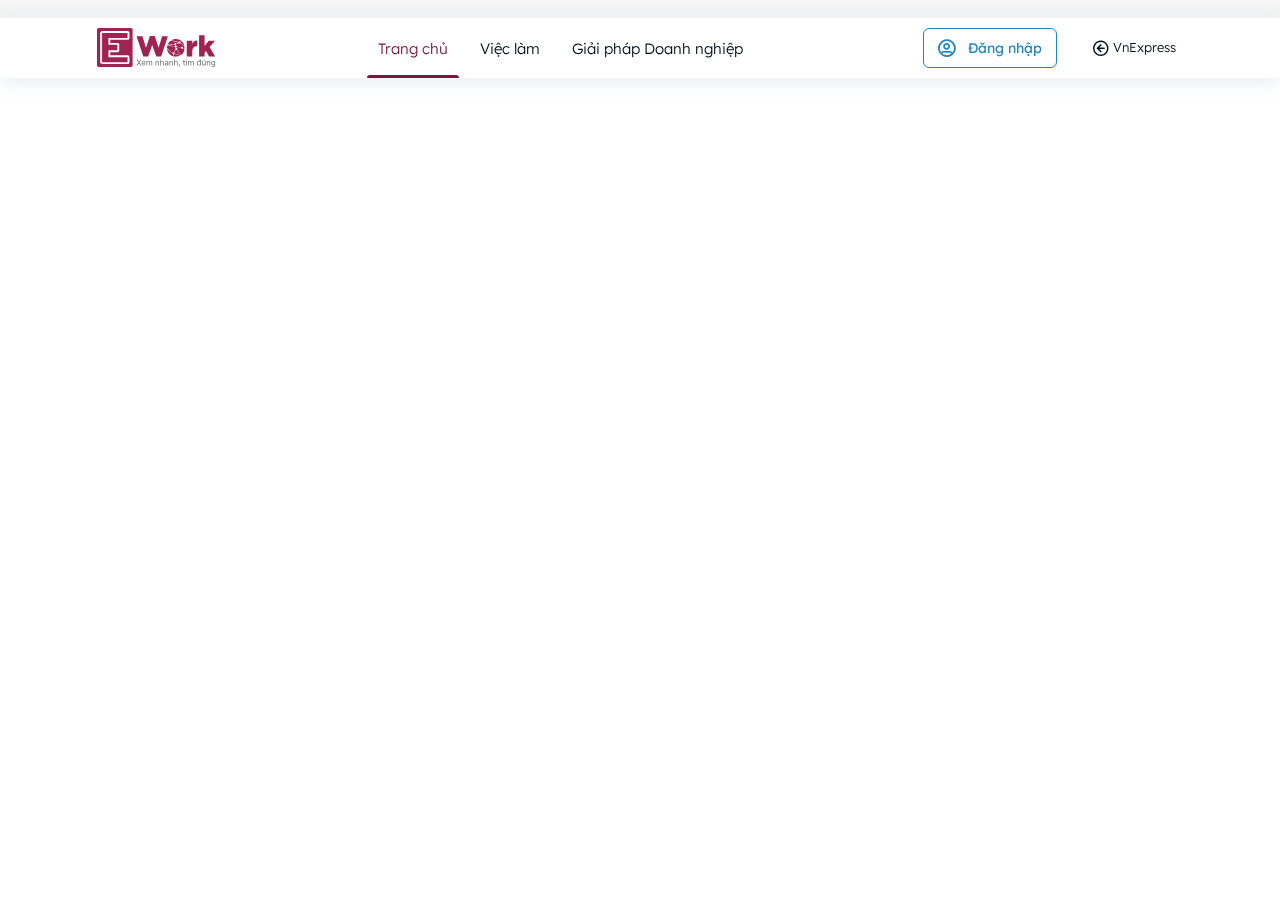
==== commit 4f6c571e: "AT update content policy 2" ====
--- a/index.html
+++ b/index.html
@@ -135,12 +135,12 @@
 					</li>
 					<li class="item-menu-cate">
 						<a class="menu-link" href="#" title="">
-							<span class="menu-name">Tìm việc làm</span>
+							<span class="menu-name">Việc làm</span>
 						</a>
 					</li>
 					<li class="item-menu-cate">
 						<a class="menu-link" href="#" title="">
-							<span class="menu-name">Tuyển dụng</span>
+							<span class="menu-name">Giải pháp Doanh nghiệp</span>
 						</a>
 					</li>
 
--- a/css/style.css
+++ b/css/style.css
@@ -1,7 +1,5 @@
-@charset "UTF-8";:root{--bs-blue:#0d6efd;--bs-indigo:#6610f2;--bs-purple:#6f42c1;--bs-pink:#d63384;--bs-red:#dc3545;--bs-orange:#fd7e14;--bs-yellow:#ffc107;--bs-green:#198754;--bs-teal:#20c997;--bs-cyan:#0dcaf0;--bs-white:#fff;--bs-gray:#6c757d;--bs-gray-dark:#343a40;--bs-gray-100:#f8f9fa;--bs-gray-200:#e9ecef;--bs-gray-300:#dee2e6;--bs-gray-400:#ced4da;--bs-gray-500:#adb5bd;--bs-gray-600:#6c757d;--bs-gray-700:#495057;--bs-gray-800:#343a40;--bs-gray-900:#212529;--bs-primary:#0d6efd;--bs-secondary:#6c757d;--bs-success:#198754;--bs-info:#0dcaf0;--bs-warning:#ffc107;--bs-danger:#dc3545;--bs-light:#f8f9fa;--bs-dark:#212529;--bs-primary-rgb:13,110,253;--bs-secondary-rgb:108,117,125;--bs-success-rgb:25,135,84;--bs-info-rgb:13,202,240;--bs-warning-rgb:255,193,7;--bs-danger-rgb:220,53,69;--bs-light-rgb:248,249,250;--bs-dark-rgb:33,37,41;--bs-white-rgb:255,255,255;--bs-black-rgb:0,0,0;--bs-body-color-rgb:33,37,41;--bs-body-bg-rgb:255,255,255;--bs-font-sans-serif:system-ui,-apple-system,"Segoe UI",Roboto,"Helvetica Neue",Arial,"Noto Sans","Liberation Sans",sans-serif,"Apple Color Emoji","Segoe UI Emoji","Segoe UI Symbol","Noto Color Emoji";--bs-font-monospace:SFMono-Regular,Menlo,Monaco,Consolas,"Liberation Mono","Courier New",monospace;--bs-gradient:linear-gradient(180deg,rgba(255,255,255,0.15),rgba(255,255,255,0));--bs-body-font-family:var(--bs-font-sans-serif);--bs-body-font-size:1rem;--bs-body-font-weight:400;--bs-body-line-height:1.5;--bs-body-color:#212529;--bs-body-bg:#fff}*,:after,:before{-webkit-box-sizing:border-box;box-sizing:border-box}@media (prefers-reduced-motion:no-preference){:root{scroll-behavior:smooth}}body{margin:0;font-family:var(--bs-body-font-family);font-size:var(--bs-body-font-size);font-weight:var(--bs-body-font-weight);line-height:var(--bs-body-line-height);color:var(--bs-body-color);text-align:var(--bs-body-text-align);background-color:var(--bs-body-bg);-webkit-text-size-adjust:100%;-webkit-tap-highlight-color:transparent}hr{margin:1rem 0;color:inherit;background-color:currentColor;border:0;opacity:0.25}hr:not([size]){height:1px}.h1,.h2,.h3,.h4,.h5,.h6,h1,h2,h3,h4,h5,h6{margin-top:0;margin-bottom:0.5rem;font-weight:500;line-height:1.2}.h1,h1{font-size:calc(1.375rem + 1.5vw)}@media (min-width:1200px){.h1,h1{font-size:2.5rem}}.h2,h2{font-size:calc(1.325rem + .9vw)}@media (min-width:1200px){.h2,h2{font-size:2rem}}.h3,h3{font-size:calc(1.3rem + .6vw)}@media (min-width:1200px){.h3,h3{font-size:1.75rem}}.h4,h4{font-size:calc(1.275rem + .3vw)}@media (min-width:1200px){.h4,h4{font-size:1.5rem}}.h5,h5{font-size:1.25rem}.h6,h6{font-size:1rem}p{margin-top:0;margin-bottom:1rem}abbr[data-bs-original-title],abbr[title]{-webkit-text-decoration:underline dotted;-moz-text-decoration:underline dotted;text-decoration:underline dotted;cursor:help;-webkit-text-decoration-skip-ink:none;text-decoration-skip-ink:none}address{margin-bottom:1rem;font-style:normal;line-height:inherit}ol,ul{padding-left:2rem}dl,ol,ul{margin-top:0;margin-bottom:1rem}ol ol,ol ul,ul ol,ul ul{margin-bottom:0}dt{font-weight:700}dd{margin-bottom:0.5rem;margin-left:0}blockquote{margin:0 0 1rem}b,strong{font-weight:bolder}.small,small{font-size:0.875em}.mark,mark{padding:0.2em;background-color:#fcf8e3}sub,sup{position:relative;font-size:0.75em;line-height:0;vertical-align:baseline}sub{bottom:-0.25em}sup{top:-0.5em}a{color:#0d6efd;text-decoration:underline}a:hover{color:#0a58ca}a:not([href]):not([class]),a:not([href]):not([class]):hover{color:inherit;text-decoration:none}code,kbd,pre,samp{font-family:var(--bs-font-monospace);font-size:1em;direction:ltr;unicode-bidi:bidi-override}pre{display:block;margin-top:0;margin-bottom:1rem;overflow:auto;font-size:0.875em}pre code{font-size:inherit;color:inherit;word-break:normal}code{font-size:0.875em;color:#d63384;word-wrap:break-word}a>code{color:inherit}kbd{padding:0.2rem 0.4rem;font-size:0.875em;color:#fff;background-color:#212529;border-radius:0.2rem}kbd kbd{padding:0;font-size:1em;font-weight:700}figure{margin:0 0 1rem}img,svg{vertical-align:middle}table{caption-side:bottom;border-collapse:collapse}caption{padding-top:0.5rem;padding-bottom:0.5rem;color:#6c757d;text-align:left}th{text-align:inherit;text-align:-webkit-match-parent}tbody,td,tfoot,th,thead,tr{border-color:inherit;border-style:solid;border-width:0}label{display:inline-block}button{border-radius:0}button:focus:not(:focus-visible){outline:0}button,input,optgroup,select,textarea{margin:0;font-family:inherit;font-size:inherit;line-height:inherit}button,select{text-transform:none}[role=button]{cursor:pointer}select{word-wrap:normal}select:disabled{opacity:1}[list]::-webkit-calendar-picker-indicator{display:none}[type=button],[type=reset],[type=submit],button{-webkit-appearance:button}[type=button]:not(:disabled),[type=reset]:not(:disabled),[type=submit]:not(:disabled),button:not(:disabled){cursor:pointer}::-moz-focus-inner{padding:0;border-style:none}textarea{resize:vertical}fieldset{min-width:0;padding:0;margin:0;border:0}legend{float:left;width:100%;padding:0;margin-bottom:0.5rem;font-size:calc(1.275rem + .3vw);line-height:inherit}@media (min-width:1200px){legend{font-size:1.5rem}}legend+*{clear:left}::-webkit-datetime-edit-day-field,::-webkit-datetime-edit-fields-wrapper,::-webkit-datetime-edit-hour-field,::-webkit-datetime-edit-minute,::-webkit-datetime-edit-month-field,::-webkit-datetime-edit-text,::-webkit-datetime-edit-year-field{padding:0}::-webkit-inner-spin-button{height:auto}[type=search]{outline-offset:-2px;-webkit-appearance:textfield}::-webkit-search-decoration{-webkit-appearance:none}::-webkit-color-swatch-wrapper{padding:0}::-webkit-file-upload-button{font:inherit}::file-selector-button{font:inherit}::file-selector-button{font:inherit}::-webkit-file-upload-button{font:inherit;-webkit-appearance:button}output{display:inline-block}iframe{border:0}summary{display:list-item;cursor:pointer}progress{vertical-align:baseline}[hidden]{display:none!important}.lead{font-size:1.25rem;font-weight:300}.display-1{font-size:calc(1.625rem + 4.5vw);font-weight:300;line-height:1.2}@media (min-width:1200px){.display-1{font-size:5rem}}.display-2{font-size:calc(1.575rem + 3.9vw);font-weight:300;line-height:1.2}@media (min-width:1200px){.display-2{font-size:4.5rem}}.display-3{font-size:calc(1.525rem + 3.3vw);font-weight:300;line-height:1.2}@media (min-width:1200px){.display-3{font-size:4rem}}.display-4{font-size:calc(1.475rem + 2.7vw);font-weight:300;line-height:1.2}@media (min-width:1200px){.display-4{font-size:3.5rem}}.display-5{font-size:calc(1.425rem + 2.1vw);font-weight:300;line-height:1.2}@media (min-width:1200px){.display-5{font-size:3rem}}.display-6{font-size:calc(1.375rem + 1.5vw);font-weight:300;line-height:1.2}@media (min-width:1200px){.display-6{font-size:2.5rem}}.list-unstyled{padding-left:0;list-style:none}.list-inline{padding-left:0;list-style:none}.list-inline-item{display:inline-block}.list-inline-item:not(:last-child){margin-right:0.5rem}.initialism{font-size:0.875em;text-transform:uppercase}.blockquote{margin-bottom:1rem;font-size:1.25rem}.blockquote>:last-child{margin-bottom:0}.blockquote-footer{margin-top:-1rem;margin-bottom:1rem;font-size:0.875em;color:#6c757d}.blockquote-footer:before{content:"— "}.img-fluid{max-width:100%;height:auto}.img-thumbnail{padding:0.25rem;background-color:#fff;border:1px solid #dee2e6;border-radius:0.25rem;max-width:100%;height:auto}.figure{display:inline-block}.figure-img{margin-bottom:0.5rem;line-height:1}.figure-caption{font-size:0.875em;color:#6c757d}.container,.container-fluid,.container-lg,.container-md,.container-sm,.container-xl,.container-xxl{width:100%;padding-right:var(--bs-gutter-x,0.75rem);padding-left:var(--bs-gutter-x,0.75rem);margin-right:auto;margin-left:auto}@media (min-width:576px){.container,.container-sm{max-width:540px}}@media (min-width:768px){.container,.container-md,.container-sm{max-width:720px}}@media (min-width:992px){.container,.container-lg,.container-md,.container-sm{max-width:960px}}@media (min-width:1200px){.container,.container-lg,.container-md,.container-sm,.container-xl{max-width:1140px}}@media (min-width:1400px){.container,.container-lg,.container-md,.container-sm,.container-xl,.container-xxl{max-width:1320px}}.row{--bs-gutter-x:1.5rem;--bs-gutter-y:0;display:-webkit-box;display:-webkit-flex;display:-ms-flexbox;display:flex;-webkit-flex-wrap:wrap;-ms-flex-wrap:wrap;flex-wrap:wrap;margin-top:calc(var(--bs-gutter-y) * -1);margin-right:calc(var(--bs-gutter-x) * -.5);margin-left:calc(var(--bs-gutter-x) * -.5)}.row>*{-webkit-flex-shrink:0;-ms-flex-negative:0;flex-shrink:0;width:100%;max-width:100%;padding-right:calc(var(--bs-gutter-x) * .5);padding-left:calc(var(--bs-gutter-x) * .5);margin-top:var(--bs-gutter-y)}.col{-webkit-box-flex:1;-webkit-flex:1 0 0%;-ms-flex:1 0 0%;flex:1 0 0%}.row-cols-auto>*{-webkit-box-flex:0;-webkit-flex:0 0 auto;-ms-flex:0 0 auto;flex:0 0 auto;width:auto}.row-cols-1>*{-webkit-box-flex:0;-webkit-flex:0 0 auto;-ms-flex:0 0 auto;flex:0 0 auto;width:100%}.row-cols-2>*{-webkit-box-flex:0;-webkit-flex:0 0 auto;-ms-flex:0 0 auto;flex:0 0 auto;width:50%}.row-cols-3>*{-webkit-box-flex:0;-webkit-flex:0 0 auto;-ms-flex:0 0 auto;flex:0 0 auto;width:33.3333333333%}.row-cols-4>*{-webkit-box-flex:0;-webkit-flex:0 0 auto;-ms-flex:0 0 auto;flex:0 0 auto;width:25%}.row-cols-5>*{-webkit-box-flex:0;-webkit-flex:0 0 auto;-ms-flex:0 0 auto;flex:0 0 auto;width:20%}.row-cols-6>*{-webkit-box-flex:0;-webkit-flex:0 0 auto;-ms-flex:0 0 auto;flex:0 0 auto;width:16.6666666667%}.col-auto{-webkit-box-flex:0;-webkit-flex:0 0 auto;-ms-flex:0 0 auto;flex:0 0 auto;width:auto}.col-1{-webkit-box-flex:0;-webkit-flex:0 0 auto;-ms-flex:0 0 auto;flex:0 0 auto;width:8.33333333%}.col-2{-webkit-box-flex:0;-webkit-flex:0 0 auto;-ms-flex:0 0 auto;flex:0 0 auto;width:16.66666667%}.col-3{-webkit-box-flex:0;-webkit-flex:0 0 auto;-ms-flex:0 0 auto;flex:0 0 auto;width:25%}.col-4{-webkit-box-flex:0;-webkit-flex:0 0 auto;-ms-flex:0 0 auto;flex:0 0 auto;width:33.33333333%}.col-5{-webkit-box-flex:0;-webkit-flex:0 0 auto;-ms-flex:0 0 auto;flex:0 0 auto;width:41.66666667%}.col-6{-webkit-box-flex:0;-webkit-flex:0 0 auto;-ms-flex:0 0 auto;flex:0 0 auto;width:50%}.col-7{-webkit-box-flex:0;-webkit-flex:0 0 auto;-ms-flex:0 0 auto;flex:0 0 auto;width:58.33333333%}.col-8{-webkit-box-flex:0;-webkit-flex:0 0 auto;-ms-flex:0 0 auto;flex:0 0 auto;width:66.66666667%}.col-9{-webkit-box-flex:0;-webkit-flex:0 0 auto;-ms-flex:0 0 auto;flex:0 0 auto;width:75%}.col-10{-webkit-box-flex:0;-webkit-flex:0 0 auto;-ms-flex:0 0 auto;flex:0 0 auto;width:83.33333333%}.col-11{-webkit-box-flex:0;-webkit-flex:0 0 auto;-ms-flex:0 0 auto;flex:0 0 auto;width:91.66666667%}.col-12{-webkit-box-flex:0;-webkit-flex:0 0 auto;-ms-flex:0 0 auto;flex:0 0 auto;width:100%}.offset-1{margin-left:8.33333333%}.offset-2{margin-left:16.66666667%}.offset-3{margin-left:25%}.offset-4{margin-left:33.33333333%}.offset-5{margin-left:41.66666667%}.offset-6{margin-left:50%}.offset-7{margin-left:58.33333333%}.offset-8{margin-left:66.66666667%}.offset-9{margin-left:75%}.offset-10{margin-left:83.33333333%}.offset-11{margin-left:91.66666667%}.g-0,.gx-0{--bs-gutter-x:0}.g-0,.gy-0{--bs-gutter-y:0}.g-1,.gx-1{--bs-gutter-x:0.25rem}.g-1,.gy-1{--bs-gutter-y:0.25rem}.g-2,.gx-2{--bs-gutter-x:0.5rem}.g-2,.gy-2{--bs-gutter-y:0.5rem}.g-3,.gx-3{--bs-gutter-x:1rem}.g-3,.gy-3{--bs-gutter-y:1rem}.g-4,.gx-4{--bs-gutter-x:1.5rem}.g-4,.gy-4{--bs-gutter-y:1.5rem}.g-5,.gx-5{--bs-gutter-x:3rem}.g-5,.gy-5{--bs-gutter-y:3rem}@media (min-width:576px){.col-sm{-webkit-box-flex:1;-webkit-flex:1 0 0%;-ms-flex:1 0 0%;flex:1 0 0%}.row-cols-sm-auto>*{-webkit-box-flex:0;-webkit-flex:0 0 auto;-ms-flex:0 0 auto;flex:0 0 auto;width:auto}.row-cols-sm-1>*{-webkit-box-flex:0;-webkit-flex:0 0 auto;-ms-flex:0 0 auto;flex:0 0 auto;width:100%}.row-cols-sm-2>*{-webkit-box-flex:0;-webkit-flex:0 0 auto;-ms-flex:0 0 auto;flex:0 0 auto;width:50%}.row-cols-sm-3>*{-webkit-box-flex:0;-webkit-flex:0 0 auto;-ms-flex:0 0 auto;flex:0 0 auto;width:33.3333333333%}.row-cols-sm-4>*{-webkit-box-flex:0;-webkit-flex:0 0 auto;-ms-flex:0 0 auto;flex:0 0 auto;width:25%}.row-cols-sm-5>*{-webkit-box-flex:0;-webkit-flex:0 0 auto;-ms-flex:0 0 auto;flex:0 0 auto;width:20%}.row-cols-sm-6>*{-webkit-box-flex:0;-webkit-flex:0 0 auto;-ms-flex:0 0 auto;flex:0 0 auto;width:16.6666666667%}.col-sm-auto{-webkit-box-flex:0;-webkit-flex:0 0 auto;-ms-flex:0 0 auto;flex:0 0 auto;width:auto}.col-sm-1{-webkit-box-flex:0;-webkit-flex:0 0 auto;-ms-flex:0 0 auto;flex:0 0 auto;width:8.33333333%}.col-sm-2{-webkit-box-flex:0;-webkit-flex:0 0 auto;-ms-flex:0 0 auto;flex:0 0 auto;width:16.66666667%}.col-sm-3{-webkit-box-flex:0;-webkit-flex:0 0 auto;-ms-flex:0 0 auto;flex:0 0 auto;width:25%}.col-sm-4{-webkit-box-flex:0;-webkit-flex:0 0 auto;-ms-flex:0 0 auto;flex:0 0 auto;width:33.33333333%}.col-sm-5{-webkit-box-flex:0;-webkit-flex:0 0 auto;-ms-flex:0 0 auto;flex:0 0 auto;width:41.66666667%}.col-sm-6{-webkit-box-flex:0;-webkit-flex:0 0 auto;-ms-flex:0 0 auto;flex:0 0 auto;width:50%}.col-sm-7{-webkit-box-flex:0;-webkit-flex:0 0 auto;-ms-flex:0 0 auto;flex:0 0 auto;width:58.33333333%}.col-sm-8{-webkit-box-flex:0;-webkit-flex:0 0 auto;-ms-flex:0 0 auto;flex:0 0 auto;width:66.66666667%}.col-sm-9{-webkit-box-flex:0;-webkit-flex:0 0 auto;-ms-flex:0 0 auto;flex:0 0 auto;width:75%}.col-sm-10{-webkit-box-flex:0;-webkit-flex:0 0 auto;-ms-flex:0 0 auto;flex:0 0 auto;width:83.33333333%}.col-sm-11{-webkit-box-flex:0;-webkit-flex:0 0 auto;-ms-flex:0 0 auto;flex:0 0 auto;width:91.66666667%}.col-sm-12{-webkit-box-flex:0;-webkit-flex:0 0 auto;-ms-flex:0 0 auto;flex:0 0 auto;width:100%}.offset-sm-0{margin-left:0}.offset-sm-1{margin-left:8.33333333%}.offset-sm-2{margin-left:16.66666667%}.offset-sm-3{margin-left:25%}.offset-sm-4{margin-left:33.33333333%}.offset-sm-5{margin-left:41.66666667%}.offset-sm-6{margin-left:50%}.offset-sm-7{margin-left:58.33333333%}.offset-sm-8{margin-left:66.66666667%}.offset-sm-9{margin-left:75%}.offset-sm-10{margin-left:83.33333333%}.offset-sm-11{margin-left:91.66666667%}.g-sm-0,.gx-sm-0{--bs-gutter-x:0}.g-sm-0,.gy-sm-0{--bs-gutter-y:0}.g-sm-1,.gx-sm-1{--bs-gutter-x:0.25rem}.g-sm-1,.gy-sm-1{--bs-gutter-y:0.25rem}.g-sm-2,.gx-sm-2{--bs-gutter-x:0.5rem}.g-sm-2,.gy-sm-2{--bs-gutter-y:0.5rem}.g-sm-3,.gx-sm-3{--bs-gutter-x:1rem}.g-sm-3,.gy-sm-3{--bs-gutter-y:1rem}.g-sm-4,.gx-sm-4{--bs-gutter-x:1.5rem}.g-sm-4,.gy-sm-4{--bs-gutter-y:1.5rem}.g-sm-5,.gx-sm-5{--bs-gutter-x:3rem}.g-sm-5,.gy-sm-5{--bs-gutter-y:3rem}}@media (min-width:768px){.col-md{-webkit-box-flex:1;-webkit-flex:1 0 0%;-ms-flex:1 0 0%;flex:1 0 0%}.row-cols-md-auto>*{-webkit-box-flex:0;-webkit-flex:0 0 auto;-ms-flex:0 0 auto;flex:0 0 auto;width:auto}.row-cols-md-1>*{-webkit-box-flex:0;-webkit-flex:0 0 auto;-ms-flex:0 0 auto;flex:0 0 auto;width:100%}.row-cols-md-2>*{-webkit-box-flex:0;-webkit-flex:0 0 auto;-ms-flex:0 0 auto;flex:0 0 auto;width:50%}.row-cols-md-3>*{-webkit-box-flex:0;-webkit-flex:0 0 auto;-ms-flex:0 0 auto;flex:0 0 auto;width:33.3333333333%}.row-cols-md-4>*{-webkit-box-flex:0;-webkit-flex:0 0 auto;-ms-flex:0 0 auto;flex:0 0 auto;width:25%}.row-cols-md-5>*{-webkit-box-flex:0;-webkit-flex:0 0 auto;-ms-flex:0 0 auto;flex:0 0 auto;width:20%}.row-cols-md-6>*{-webkit-box-flex:0;-webkit-flex:0 0 auto;-ms-flex:0 0 auto;flex:0 0 auto;width:16.6666666667%}.col-md-auto{-webkit-box-flex:0;-webkit-flex:0 0 auto;-ms-flex:0 0 auto;flex:0 0 auto;width:auto}.col-md-1{-webkit-box-flex:0;-webkit-flex:0 0 auto;-ms-flex:0 0 auto;flex:0 0 auto;width:8.33333333%}.col-md-2{-webkit-box-flex:0;-webkit-flex:0 0 auto;-ms-flex:0 0 auto;flex:0 0 auto;width:16.66666667%}.col-md-3{-webkit-box-flex:0;-webkit-flex:0 0 auto;-ms-flex:0 0 auto;flex:0 0 auto;width:25%}.col-md-4{-webkit-box-flex:0;-webkit-flex:0 0 auto;-ms-flex:0 0 auto;flex:0 0 auto;width:33.33333333%}.col-md-5{-webkit-box-flex:0;-webkit-flex:0 0 auto;-ms-flex:0 0 auto;flex:0 0 auto;width:41.66666667%}.col-md-6{-webkit-box-flex:0;-webkit-flex:0 0 auto;-ms-flex:0 0 auto;flex:0 0 auto;width:50%}.col-md-7{-webkit-box-flex:0;-webkit-flex:0 0 auto;-ms-flex:0 0 auto;flex:0 0 auto;width:58.33333333%}.col-md-8{-webkit-box-flex:0;-webkit-flex:0 0 auto;-ms-flex:0 0 auto;flex:0 0 auto;width:66.66666667%}.col-md-9{-webkit-box-flex:0;-webkit-flex:0 0 auto;-ms-flex:0 0 auto;flex:0 0 auto;width:75%}.col-md-10{-webkit-box-flex:0;-webkit-flex:0 0 auto;-ms-flex:0 0 auto;flex:0 0 auto;width:83.33333333%}.col-md-11{-webkit-box-flex:0;-webkit-flex:0 0 auto;-ms-flex:0 0 auto;flex:0 0 auto;width:91.66666667%}.col-md-12{-webkit-box-flex:0;-webkit-flex:0 0 auto;-ms-flex:0 0 auto;flex:0 0 auto;width:100%}.offset-md-0{margin-left:0}.offset-md-1{margin-left:8.33333333%}.offset-md-2{margin-left:16.66666667%}.offset-md-3{margin-left:25%}.offset-md-4{margin-left:33.33333333%}.offset-md-5{margin-left:41.66666667%}.offset-md-6{margin-left:50%}.offset-md-7{margin-left:58.33333333%}.offset-md-8{margin-left:66.66666667%}.offset-md-9{margin-left:75%}.offset-md-10{margin-left:83.33333333%}.offset-md-11{margin-left:91.66666667%}.g-md-0,.gx-md-0{--bs-gutter-x:0}.g-md-0,.gy-md-0{--bs-gutter-y:0}.g-md-1,.gx-md-1{--bs-gutter-x:0.25rem}.g-md-1,.gy-md-1{--bs-gutter-y:0.25rem}.g-md-2,.gx-md-2{--bs-gutter-x:0.5rem}.g-md-2,.gy-md-2{--bs-gutter-y:0.5rem}.g-md-3,.gx-md-3{--bs-gutter-x:1rem}.g-md-3,.gy-md-3{--bs-gutter-y:1rem}.g-md-4,.gx-md-4{--bs-gutter-x:1.5rem}.g-md-4,.gy-md-4{--bs-gutter-y:1.5rem}.g-md-5,.gx-md-5{--bs-gutter-x:3rem}.g-md-5,.gy-md-5{--bs-gutter-y:3rem}}@media (min-width:992px){.col-lg{-webkit-box-flex:1;-webkit-flex:1 0 0%;-ms-flex:1 0 0%;flex:1 0 0%}.row-cols-lg-auto>*{-webkit-box-flex:0;-webkit-flex:0 0 auto;-ms-flex:0 0 auto;flex:0 0 auto;width:auto}.row-cols-lg-1>*{-webkit-box-flex:0;-webkit-flex:0 0 auto;-ms-flex:0 0 auto;flex:0 0 auto;width:100%}.row-cols-lg-2>*{-webkit-box-flex:0;-webkit-flex:0 0 auto;-ms-flex:0 0 auto;flex:0 0 auto;width:50%}.row-cols-lg-3>*{-webkit-box-flex:0;-webkit-flex:0 0 auto;-ms-flex:0 0 auto;flex:0 0 auto;width:33.3333333333%}.row-cols-lg-4>*{-webkit-box-flex:0;-webkit-flex:0 0 auto;-ms-flex:0 0 auto;flex:0 0 auto;width:25%}.row-cols-lg-5>*{-webkit-box-flex:0;-webkit-flex:0 0 auto;-ms-flex:0 0 auto;flex:0 0 auto;width:20%}.row-cols-lg-6>*{-webkit-box-flex:0;-webkit-flex:0 0 auto;-ms-flex:0 0 auto;flex:0 0 auto;width:16.6666666667%}.col-lg-auto{-webkit-box-flex:0;-webkit-flex:0 0 auto;-ms-flex:0 0 auto;flex:0 0 auto;width:auto}.col-lg-1{-webkit-box-flex:0;-webkit-flex:0 0 auto;-ms-flex:0 0 auto;flex:0 0 auto;width:8.33333333%}.col-lg-2{-webkit-box-flex:0;-webkit-flex:0 0 auto;-ms-flex:0 0 auto;flex:0 0 auto;width:16.66666667%}.col-lg-3{-webkit-box-flex:0;-webkit-flex:0 0 auto;-ms-flex:0 0 auto;flex:0 0 auto;width:25%}.col-lg-4{-webkit-box-flex:0;-webkit-flex:0 0 auto;-ms-flex:0 0 auto;flex:0 0 auto;width:33.33333333%}.col-lg-5{-webkit-box-flex:0;-webkit-flex:0 0 auto;-ms-flex:0 0 auto;flex:0 0 auto;width:41.66666667%}.col-lg-6{-webkit-box-flex:0;-webkit-flex:0 0 auto;-ms-flex:0 0 auto;flex:0 0 auto;width:50%}.col-lg-7{-webkit-box-flex:0;-webkit-flex:0 0 auto;-ms-flex:0 0 auto;flex:0 0 auto;width:58.33333333%}.col-lg-8{-webkit-box-flex:0;-webkit-flex:0 0 auto;-ms-flex:0 0 auto;flex:0 0 auto;width:66.66666667%}.col-lg-9{-webkit-box-flex:0;-webkit-flex:0 0 auto;-ms-flex:0 0 auto;flex:0 0 auto;width:75%}.col-lg-10{-webkit-box-flex:0;-webkit-flex:0 0 auto;-ms-flex:0 0 auto;flex:0 0 auto;width:83.33333333%}.col-lg-11{-webkit-box-flex:0;-webkit-flex:0 0 auto;-ms-flex:0 0 auto;flex:0 0 auto;width:91.66666667%}.col-lg-12{-webkit-box-flex:0;-webkit-flex:0 0 auto;-ms-flex:0 0 auto;flex:0 0 auto;width:100%}.offset-lg-0{margin-left:0}.offset-lg-1{margin-left:8.33333333%}.offset-lg-2{margin-left:16.66666667%}.offset-lg-3{margin-left:25%}.offset-lg-4{margin-left:33.33333333%}.offset-lg-5{margin-left:41.66666667%}.offset-lg-6{margin-left:50%}.offset-lg-7{margin-left:58.33333333%}.offset-lg-8{margin-left:66.66666667%}.offset-lg-9{margin-left:75%}.offset-lg-10{margin-left:83.33333333%}.offset-lg-11{margin-left:91.66666667%}.g-lg-0,.gx-lg-0{--bs-gutter-x:0}.g-lg-0,.gy-lg-0{--bs-gutter-y:0}.g-lg-1,.gx-lg-1{--bs-gutter-x:0.25rem}.g-lg-1,.gy-lg-1{--bs-gutter-y:0.25rem}.g-lg-2,.gx-lg-2{--bs-gutter-x:0.5rem}.g-lg-2,.gy-lg-2{--bs-gutter-y:0.5rem}.g-lg-3,.gx-lg-3{--bs-gutter-x:1rem}.g-lg-3,.gy-lg-3{--bs-gutter-y:1rem}.g-lg-4,.gx-lg-4{--bs-gutter-x:1.5rem}.g-lg-4,.gy-lg-4{--bs-gutter-y:1.5rem}.g-lg-5,.gx-lg-5{--bs-gutter-x:3rem}.g-lg-5,.gy-lg-5{--bs-gutter-y:3rem}}@media (min-width:1200px){.col-xl{-webkit-box-flex:1;-webkit-flex:1 0 0%;-ms-flex:1 0 0%;flex:1 0 0%}.row-cols-xl-auto>*{-webkit-box-flex:0;-webkit-flex:0 0 auto;-ms-flex:0 0 auto;flex:0 0 auto;width:auto}.row-cols-xl-1>*{-webkit-box-flex:0;-webkit-flex:0 0 auto;-ms-flex:0 0 auto;flex:0 0 auto;width:100%}.row-cols-xl-2>*{-webkit-box-flex:0;-webkit-flex:0 0 auto;-ms-flex:0 0 auto;flex:0 0 auto;width:50%}.row-cols-xl-3>*{-webkit-box-flex:0;-webkit-flex:0 0 auto;-ms-flex:0 0 auto;flex:0 0 auto;width:33.3333333333%}.row-cols-xl-4>*{-webkit-box-flex:0;-webkit-flex:0 0 auto;-ms-flex:0 0 auto;flex:0 0 auto;width:25%}.row-cols-xl-5>*{-webkit-box-flex:0;-webkit-flex:0 0 auto;-ms-flex:0 0 auto;flex:0 0 auto;width:20%}.row-cols-xl-6>*{-webkit-box-flex:0;-webkit-flex:0 0 auto;-ms-flex:0 0 auto;flex:0 0 auto;width:16.6666666667%}.col-xl-auto{-webkit-box-flex:0;-webkit-flex:0 0 auto;-ms-flex:0 0 auto;flex:0 0 auto;width:auto}.col-xl-1{-webkit-box-flex:0;-webkit-flex:0 0 auto;-ms-flex:0 0 auto;flex:0 0 auto;width:8.33333333%}.col-xl-2{-webkit-box-flex:0;-webkit-flex:0 0 auto;-ms-flex:0 0 auto;flex:0 0 auto;width:16.66666667%}.col-xl-3{-webkit-box-flex:0;-webkit-flex:0 0 auto;-ms-flex:0 0 auto;flex:0 0 auto;width:25%}.col-xl-4{-webkit-box-flex:0;-webkit-flex:0 0 auto;-ms-flex:0 0 auto;flex:0 0 auto;width:33.33333333%}.col-xl-5{-webkit-box-flex:0;-webkit-flex:0 0 auto;-ms-flex:0 0 auto;flex:0 0 auto;width:41.66666667%}.col-xl-6{-webkit-box-flex:0;-webkit-flex:0 0 auto;-ms-flex:0 0 auto;flex:0 0 auto;width:50%}.col-xl-7{-webkit-box-flex:0;-webkit-flex:0 0 auto;-ms-flex:0 0 auto;flex:0 0 auto;width:58.33333333%}.col-xl-8{-webkit-box-flex:0;-webkit-flex:0 0 auto;-ms-flex:0 0 auto;flex:0 0 auto;width:66.66666667%}.col-xl-9{-webkit-box-flex:0;-webkit-flex:0 0 auto;-ms-flex:0 0 auto;flex:0 0 auto;width:75%}.col-xl-10{-webkit-box-flex:0;-webkit-flex:0 0 auto;-ms-flex:0 0 auto;flex:0 0 auto;width:83.33333333%}.col-xl-11{-webkit-box-flex:0;-webkit-flex:0 0 auto;-ms-flex:0 0 auto;flex:0 0 auto;width:91.66666667%}.col-xl-12{-webkit-box-flex:0;-webkit-flex:0 0 auto;-ms-flex:0 0 auto;flex:0 0 auto;width:100%}.offset-xl-0{margin-left:0}.offset-xl-1{margin-left:8.33333333%}.offset-xl-2{margin-left:16.66666667%}.offset-xl-3{margin-left:25%}.offset-xl-4{margin-left:33.33333333%}.offset-xl-5{margin-left:41.66666667%}.offset-xl-6{margin-left:50%}.offset-xl-7{margin-left:58.33333333%}.offset-xl-8{margin-left:66.66666667%}.offset-xl-9{margin-left:75%}.offset-xl-10{margin-left:83.33333333%}.offset-xl-11{margin-left:91.66666667%}.g-xl-0,.gx-xl-0{--bs-gutter-x:0}.g-xl-0,.gy-xl-0{--bs-gutter-y:0}.g-xl-1,.gx-xl-1{--bs-gutter-x:0.25rem}.g-xl-1,.gy-xl-1{--bs-gutter-y:0.25rem}.g-xl-2,.gx-xl-2{--bs-gutter-x:0.5rem}.g-xl-2,.gy-xl-2{--bs-gutter-y:0.5rem}.g-xl-3,.gx-xl-3{--bs-gutter-x:1rem}.g-xl-3,.gy-xl-3{--bs-gutter-y:1rem}.g-xl-4,.gx-xl-4{--bs-gutter-x:1.5rem}.g-xl-4,.gy-xl-4{--bs-gutter-y:1.5rem}.g-xl-5,.gx-xl-5{--bs-gutter-x:3rem}.g-xl-5,.gy-xl-5{--bs-gutter-y:3rem}}@media (min-width:1400px){.col-xxl{-webkit-box-flex:1;-webkit-flex:1 0 0%;-ms-flex:1 0 0%;flex:1 0 0%}.row-cols-xxl-auto>*{-webkit-box-flex:0;-webkit-flex:0 0 auto;-ms-flex:0 0 auto;flex:0 0 auto;width:auto}.row-cols-xxl-1>*{-webkit-box-flex:0;-webkit-flex:0 0 auto;-ms-flex:0 0 auto;flex:0 0 auto;width:100%}.row-cols-xxl-2>*{-webkit-box-flex:0;-webkit-flex:0 0 auto;-ms-flex:0 0 auto;flex:0 0 auto;width:50%}.row-cols-xxl-3>*{-webkit-box-flex:0;-webkit-flex:0 0 auto;-ms-flex:0 0 auto;flex:0 0 auto;width:33.3333333333%}.row-cols-xxl-4>*{-webkit-box-flex:0;-webkit-flex:0 0 auto;-ms-flex:0 0 auto;flex:0 0 auto;width:25%}.row-cols-xxl-5>*{-webkit-box-flex:0;-webkit-flex:0 0 auto;-ms-flex:0 0 auto;flex:0 0 auto;width:20%}.row-cols-xxl-6>*{-webkit-box-flex:0;-webkit-flex:0 0 auto;-ms-flex:0 0 auto;flex:0 0 auto;width:16.6666666667%}.col-xxl-auto{-webkit-box-flex:0;-webkit-flex:0 0 auto;-ms-flex:0 0 auto;flex:0 0 auto;width:auto}.col-xxl-1{-webkit-box-flex:0;-webkit-flex:0 0 auto;-ms-flex:0 0 auto;flex:0 0 auto;width:8.33333333%}.col-xxl-2{-webkit-box-flex:0;-webkit-flex:0 0 auto;-ms-flex:0 0 auto;flex:0 0 auto;width:16.66666667%}.col-xxl-3{-webkit-box-flex:0;-webkit-flex:0 0 auto;-ms-flex:0 0 auto;flex:0 0 auto;width:25%}.col-xxl-4{-webkit-box-flex:0;-webkit-flex:0 0 auto;-ms-flex:0 0 auto;flex:0 0 auto;width:33.33333333%}.col-xxl-5{-webkit-box-flex:0;-webkit-flex:0 0 auto;-ms-flex:0 0 auto;flex:0 0 auto;width:41.66666667%}.col-xxl-6{-webkit-box-flex:0;-webkit-flex:0 0 auto;-ms-flex:0 0 auto;flex:0 0 auto;width:50%}.col-xxl-7{-webkit-box-flex:0;-webkit-flex:0 0 auto;-ms-flex:0 0 auto;flex:0 0 auto;width:58.33333333%}.col-xxl-8{-webkit-box-flex:0;-webkit-flex:0 0 auto;-ms-flex:0 0 auto;flex:0 0 auto;width:66.66666667%}.col-xxl-9{-webkit-box-flex:0;-webkit-flex:0 0 auto;-ms-flex:0 0 auto;flex:0 0 auto;width:75%}.col-xxl-10{-webkit-box-flex:0;-webkit-flex:0 0 auto;-ms-flex:0 0 auto;flex:0 0 auto;width:83.33333333%}.col-xxl-11{-webkit-box-flex:0;-webkit-flex:0 0 auto;-ms-flex:0 0 auto;flex:0 0 auto;width:91.66666667%}.col-xxl-12{-webkit-box-flex:0;-webkit-flex:0 0 auto;-ms-flex:0 0 auto;flex:0 0 auto;width:100%}.offset-xxl-0{margin-left:0}.offset-xxl-1{margin-left:8.33333333%}.offset-xxl-2{margin-left:16.66666667%}.offset-xxl-3{margin-left:25%}.offset-xxl-4{margin-left:33.33333333%}.offset-xxl-5{margin-left:41.66666667%}.offset-xxl-6{margin-left:50%}.offset-xxl-7{margin-left:58.33333333%}.offset-xxl-8{margin-left:66.66666667%}.offset-xxl-9{margin-left:75%}.offset-xxl-10{margin-left:83.33333333%}.offset-xxl-11{margin-left:91.66666667%}.g-xxl-0,.gx-xxl-0{--bs-gutter-x:0}.g-xxl-0,.gy-xxl-0{--bs-gutter-y:0}.g-xxl-1,.gx-xxl-1{--bs-gutter-x:0.25rem}.g-xxl-1,.gy-xxl-1{--bs-gutter-y:0.25rem}.g-xxl-2,.gx-xxl-2{--bs-gutter-x:0.5rem}.g-xxl-2,.gy-xxl-2{--bs-gutter-y:0.5rem}.g-xxl-3,.gx-xxl-3{--bs-gutter-x:1rem}.g-xxl-3,.gy-xxl-3{--bs-gutter-y:1rem}.g-xxl-4,.gx-xxl-4{--bs-gutter-x:1.5rem}.g-xxl-4,.gy-xxl-4{--bs-gutter-y:1.5rem}.g-xxl-5,.gx-xxl-5{--bs-gutter-x:3rem}.g-xxl-5,.gy-xxl-5{--bs-gutter-y:3rem}}.table{--bs-table-bg:transparent;--bs-table-accent-bg:transparent;--bs-table-striped-color:#212529;--bs-table-striped-bg:rgba(0,0,0,0.05);--bs-table-active-color:#212529;--bs-table-active-bg:rgba(0,0,0,0.1);--bs-table-hover-color:#212529;--bs-table-hover-bg:rgba(0,0,0,0.075);width:100%;margin-bottom:1rem;color:#212529;vertical-align:top;border-color:#dee2e6}.table>:not(caption)>*>*{padding:0.5rem 0.5rem;background-color:var(--bs-table-bg);border-bottom-width:1px;-webkit-box-shadow:inset 0 0 0 9999px var(--bs-table-accent-bg);box-shadow:inset 0 0 0 9999px var(--bs-table-accent-bg)}.table>tbody{vertical-align:inherit}.table>thead{vertical-align:bottom}.table>:not(:last-child)>:last-child>*{border-bottom-color:currentColor}.caption-top{caption-side:top}.table-sm>:not(caption)>*>*{padding:0.25rem 0.25rem}.table-bordered>:not(caption)>*{border-width:1px 0}.table-bordered>:not(caption)>*>*{border-width:0 1px}.table-borderless>:not(caption)>*>*{border-bottom-width:0}.table-striped>tbody>tr:nth-of-type(odd){--bs-table-accent-bg:var(--bs-table-striped-bg);color:var(--bs-table-striped-color)}.table-active{--bs-table-accent-bg:var(--bs-table-active-bg);color:var(--bs-table-active-color)}.table-hover>tbody>tr:hover{--bs-table-accent-bg:var(--bs-table-hover-bg);color:var(--bs-table-hover-color)}.table-primary{--bs-table-bg:#cfe2ff;--bs-table-striped-bg:#c5d7f2;--bs-table-striped-color:#000;--bs-table-active-bg:#bacbe6;--bs-table-active-color:#000;--bs-table-hover-bg:#bfd1ec;--bs-table-hover-color:#000;color:#000;border-color:#bacbe6}.table-secondary{--bs-table-bg:#e2e3e5;--bs-table-striped-bg:#d7d8da;--bs-table-striped-color:#000;--bs-table-active-bg:#cbccce;--bs-table-active-color:#000;--bs-table-hover-bg:#d1d2d4;--bs-table-hover-color:#000;color:#000;border-color:#cbccce}.table-success{--bs-table-bg:#d1e7dd;--bs-table-striped-bg:#c7dbd2;--bs-table-striped-color:#000;--bs-table-active-bg:#bcd0c7;--bs-table-active-color:#000;--bs-table-hover-bg:#c1d6cc;--bs-table-hover-color:#000;color:#000;border-color:#bcd0c7}.table-info{--bs-table-bg:#cff4fc;--bs-table-striped-bg:#c5e8ef;--bs-table-striped-color:#000;--bs-table-active-bg:#badce3;--bs-table-active-color:#000;--bs-table-hover-bg:#bfe2e9;--bs-table-hover-color:#000;color:#000;border-color:#badce3}.table-warning{--bs-table-bg:#fff3cd;--bs-table-striped-bg:#f2e7c3;--bs-table-striped-color:#000;--bs-table-active-bg:#e6dbb9;--bs-table-active-color:#000;--bs-table-hover-bg:#ece1be;--bs-table-hover-color:#000;color:#000;border-color:#e6dbb9}.table-danger{--bs-table-bg:#f8d7da;--bs-table-striped-bg:#eccccf;--bs-table-striped-color:#000;--bs-table-active-bg:#dfc2c4;--bs-table-active-color:#000;--bs-table-hover-bg:#e5c7ca;--bs-table-hover-color:#000;color:#000;border-color:#dfc2c4}.table-light{--bs-table-bg:#f8f9fa;--bs-table-striped-bg:#ecedee;--bs-table-striped-color:#000;--bs-table-active-bg:#dfe0e1;--bs-table-active-color:#000;--bs-table-hover-bg:#e5e6e7;--bs-table-hover-color:#000;color:#000;border-color:#dfe0e1}.table-dark{--bs-table-bg:#212529;--bs-table-striped-bg:#2c3034;--bs-table-striped-color:#fff;--bs-table-active-bg:#373b3e;--bs-table-active-color:#fff;--bs-table-hover-bg:#323539;--bs-table-hover-color:#fff;color:#fff;border-color:#373b3e}.table-responsive{overflow-x:auto;-webkit-overflow-scrolling:touch}@media (max-width:575.98px){.table-responsive-sm{overflow-x:auto;-webkit-overflow-scrolling:touch}}@media (max-width:767.98px){.table-responsive-md{overflow-x:auto;-webkit-overflow-scrolling:touch}}@media (max-width:991.98px){.table-responsive-lg{overflow-x:auto;-webkit-overflow-scrolling:touch}}@media (max-width:1199.98px){.table-responsive-xl{overflow-x:auto;-webkit-overflow-scrolling:touch}}@media (max-width:1399.98px){.table-responsive-xxl{overflow-x:auto;-webkit-overflow-scrolling:touch}}.form-label{margin-bottom:0.5rem}.col-form-label{padding-top:calc(.375rem + 1px);padding-bottom:calc(.375rem + 1px);margin-bottom:0;font-size:inherit;line-height:1.5}.col-form-label-lg{padding-top:calc(.5rem + 1px);padding-bottom:calc(.5rem + 1px);font-size:1.25rem}.col-form-label-sm{padding-top:calc(.25rem + 1px);padding-bottom:calc(.25rem + 1px);font-size:0.875rem}.form-text{margin-top:0.25rem;font-size:0.875em;color:#6c757d}.form-control{display:block;width:100%;padding:0.375rem 0.75rem;font-size:1rem;font-weight:400;line-height:1.5;color:#212529;background-color:#fff;background-clip:padding-box;border:1px solid #ced4da;-webkit-appearance:none;-moz-appearance:none;appearance:none;border-radius:0.25rem;-webkit-transition:border-color 0.15s ease-in-out,-webkit-box-shadow 0.15s ease-in-out;transition:border-color 0.15s ease-in-out,-webkit-box-shadow 0.15s ease-in-out;transition:border-color 0.15s ease-in-out,box-shadow 0.15s ease-in-out;transition:border-color 0.15s ease-in-out,box-shadow 0.15s ease-in-out,-webkit-box-shadow 0.15s ease-in-out}@media (prefers-reduced-motion:reduce){.form-control{-webkit-transition:none;transition:none}}.form-control[type=file]{overflow:hidden}.form-control[type=file]:not(:disabled):not([readonly]){cursor:pointer}.form-control:focus{color:#212529;background-color:#fff;border-color:#86b7fe;outline:0;-webkit-box-shadow:0 0 0 0.25rem rgba(13,110,253,0.25);box-shadow:0 0 0 0.25rem rgba(13,110,253,0.25)}.form-control::-webkit-date-and-time-value{height:1.5em}.form-control::-moz-placeholder{color:#6c757d;opacity:1}.form-control::-webkit-input-placeholder{color:#6c757d;opacity:1}.form-control:-ms-input-placeholder{color:#6c757d;opacity:1}.form-control::-ms-input-placeholder{color:#6c757d;opacity:1}.form-control::placeholder{color:#6c757d;opacity:1}.form-control:disabled,.form-control[readonly]{background-color:#e9ecef;opacity:1}.form-control::-webkit-file-upload-button{padding:0.375rem 0.75rem;margin:-0.375rem -0.75rem;-webkit-margin-end:0.75rem;margin-inline-end:0.75rem;color:#212529;background-color:#e9ecef;pointer-events:none;border-color:inherit;border-style:solid;border-width:0;border-inline-end-width:1px;border-radius:0;-webkit-transition:color 0.15s ease-in-out,background-color 0.15s ease-in-out,border-color 0.15s ease-in-out,-webkit-box-shadow 0.15s ease-in-out;transition:color 0.15s ease-in-out,background-color 0.15s ease-in-out,border-color 0.15s ease-in-out,-webkit-box-shadow 0.15s ease-in-out;transition:color 0.15s ease-in-out,background-color 0.15s ease-in-out,border-color 0.15s ease-in-out,box-shadow 0.15s ease-in-out;transition:color 0.15s ease-in-out,background-color 0.15s ease-in-out,border-color 0.15s ease-in-out,box-shadow 0.15s ease-in-out,-webkit-box-shadow 0.15s ease-in-out}.form-control::file-selector-button{padding:0.375rem 0.75rem;margin:-0.375rem -0.75rem;-webkit-margin-end:0.75rem;-moz-margin-end:0.75rem;margin-inline-end:0.75rem;color:#212529;background-color:#e9ecef;pointer-events:none;border-color:inherit;border-style:solid;border-width:0;border-inline-end-width:1px;border-radius:0;-webkit-transition:color 0.15s ease-in-out,background-color 0.15s ease-in-out,border-color 0.15s ease-in-out,-webkit-box-shadow 0.15s ease-in-out;transition:color 0.15s ease-in-out,background-color 0.15s ease-in-out,border-color 0.15s ease-in-out,-webkit-box-shadow 0.15s ease-in-out;transition:color 0.15s ease-in-out,background-color 0.15s ease-in-out,border-color 0.15s ease-in-out,box-shadow 0.15s ease-in-out;transition:color 0.15s ease-in-out,background-color 0.15s ease-in-out,border-color 0.15s ease-in-out,box-shadow 0.15s ease-in-out,-webkit-box-shadow 0.15s ease-in-out}.form-control::file-selector-button{padding:0.375rem 0.75rem;margin:-0.375rem -0.75rem;-webkit-margin-end:0.75rem;-moz-margin-end:0.75rem;margin-inline-end:0.75rem;color:#212529;background-color:#e9ecef;pointer-events:none;border-color:inherit;border-style:solid;border-width:0;border-inline-end-width:1px;border-radius:0;-webkit-transition:color 0.15s ease-in-out,background-color 0.15s ease-in-out,border-color 0.15s ease-in-out,-webkit-box-shadow 0.15s ease-in-out;transition:color 0.15s ease-in-out,background-color 0.15s ease-in-out,border-color 0.15s ease-in-out,-webkit-box-shadow 0.15s ease-in-out;transition:color 0.15s ease-in-out,background-color 0.15s ease-in-out,border-color 0.15s ease-in-out,box-shadow 0.15s ease-in-out;transition:color 0.15s ease-in-out,background-color 0.15s ease-in-out,border-color 0.15s ease-in-out,box-shadow 0.15s ease-in-out,-webkit-box-shadow 0.15s ease-in-out}@media (prefers-reduced-motion:reduce){.form-control::-webkit-file-upload-button{-webkit-transition:none;transition:none}.form-control::file-selector-button{-webkit-transition:none;transition:none}.form-control::file-selector-button{-webkit-transition:none;transition:none}}.form-control:hover:not(:disabled):not([readonly])::-webkit-file-upload-button{background-color:#dde0e3}.form-control:hover:not(:disabled):not([readonly])::file-selector-button{background-color:#dde0e3}.form-control:hover:not(:disabled):not([readonly])::file-selector-button{background-color:#dde0e3}.form-control::-webkit-file-upload-button{padding:0.375rem 0.75rem;margin:-0.375rem -0.75rem;-webkit-margin-end:0.75rem;margin-inline-end:0.75rem;color:#212529;background-color:#e9ecef;pointer-events:none;border-color:inherit;border-style:solid;border-width:0;border-inline-end-width:1px;border-radius:0;-webkit-transition:color 0.15s ease-in-out,background-color 0.15s ease-in-out,border-color 0.15s ease-in-out,box-shadow 0.15s ease-in-out;-webkit-transition:color 0.15s ease-in-out,background-color 0.15s ease-in-out,border-color 0.15s ease-in-out,-webkit-box-shadow 0.15s ease-in-out;transition:color 0.15s ease-in-out,background-color 0.15s ease-in-out,border-color 0.15s ease-in-out,-webkit-box-shadow 0.15s ease-in-out;transition:color 0.15s ease-in-out,background-color 0.15s ease-in-out,border-color 0.15s ease-in-out,box-shadow 0.15s ease-in-out;transition:color 0.15s ease-in-out,background-color 0.15s ease-in-out,border-color 0.15s ease-in-out,box-shadow 0.15s ease-in-out,-webkit-box-shadow 0.15s ease-in-out}@media (prefers-reduced-motion:reduce){.form-control::-webkit-file-upload-button{-webkit-transition:none;transition:none}}.form-control:hover:not(:disabled):not([readonly])::-webkit-file-upload-button{background-color:#dde0e3}.form-control-plaintext{display:block;width:100%;padding:0.375rem 0;margin-bottom:0;line-height:1.5;color:#212529;background-color:transparent;border:solid transparent;border-width:1px 0}.form-control-plaintext.form-control-lg,.form-control-plaintext.form-control-sm{padding-right:0;padding-left:0}.form-control-sm{min-height:calc(1.5em + .5rem + 2px);padding:0.25rem 0.5rem;font-size:0.875rem;border-radius:0.2rem}.form-control-sm::-webkit-file-upload-button{padding:0.25rem 0.5rem;margin:-0.25rem -0.5rem;-webkit-margin-end:0.5rem;margin-inline-end:0.5rem}.form-control-sm::file-selector-button{padding:0.25rem 0.5rem;margin:-0.25rem -0.5rem;-webkit-margin-end:0.5rem;-moz-margin-end:0.5rem;margin-inline-end:0.5rem}.form-control-sm::file-selector-button{padding:0.25rem 0.5rem;margin:-0.25rem -0.5rem;-webkit-margin-end:0.5rem;-moz-margin-end:0.5rem;margin-inline-end:0.5rem}.form-control-sm::-webkit-file-upload-button{padding:0.25rem 0.5rem;margin:-0.25rem -0.5rem;-webkit-margin-end:0.5rem;margin-inline-end:0.5rem}.form-control-lg{min-height:calc(1.5em + 1rem + 2px);padding:0.5rem 1rem;font-size:1.25rem;border-radius:0.3rem}.form-control-lg::-webkit-file-upload-button{padding:0.5rem 1rem;margin:-0.5rem -1rem;-webkit-margin-end:1rem;margin-inline-end:1rem}.form-control-lg::file-selector-button{padding:0.5rem 1rem;margin:-0.5rem -1rem;-webkit-margin-end:1rem;-moz-margin-end:1rem;margin-inline-end:1rem}.form-control-lg::file-selector-button{padding:0.5rem 1rem;margin:-0.5rem -1rem;-webkit-margin-end:1rem;-moz-margin-end:1rem;margin-inline-end:1rem}.form-control-lg::-webkit-file-upload-button{padding:0.5rem 1rem;margin:-0.5rem -1rem;-webkit-margin-end:1rem;margin-inline-end:1rem}textarea.form-control{min-height:calc(1.5em + .75rem + 2px)}textarea.form-control-sm{min-height:calc(1.5em + .5rem + 2px)}textarea.form-control-lg{min-height:calc(1.5em + 1rem + 2px)}.form-control-color{width:3rem;height:auto;padding:0.375rem}.form-control-color:not(:disabled):not([readonly]){cursor:pointer}.form-control-color::-moz-color-swatch{height:1.5em;border-radius:0.25rem}.form-control-color::-webkit-color-swatch{height:1.5em;border-radius:0.25rem}.form-select{display:block;width:100%;padding:0.375rem 2.25rem 0.375rem 0.75rem;-moz-padding-start:calc(0.75rem - 3px);font-size:1rem;font-weight:400;line-height:1.5;color:#212529;background-color:#fff;background-image:url("data:image/svg+xml,%3csvg xmlns='http://www.w3.org/2000/svg' viewBox='0 0 16 16'%3e%3cpath fill='none' stroke='%23343a40' stroke-linecap='round' stroke-linejoin='round' stroke-width='2' d='M2 5l6 6 6-6'/%3e%3c/svg%3e");background-repeat:no-repeat;background-position:right 0.75rem center;background-size:16px 12px;border:1px solid #ced4da;border-radius:0.25rem;-webkit-transition:border-color 0.15s ease-in-out,-webkit-box-shadow 0.15s ease-in-out;transition:border-color 0.15s ease-in-out,-webkit-box-shadow 0.15s ease-in-out;transition:border-color 0.15s ease-in-out,box-shadow 0.15s ease-in-out;transition:border-color 0.15s ease-in-out,box-shadow 0.15s ease-in-out,-webkit-box-shadow 0.15s ease-in-out;-webkit-appearance:none;-moz-appearance:none;appearance:none}@media (prefers-reduced-motion:reduce){.form-select{-webkit-transition:none;transition:none}}.form-select:focus{border-color:#86b7fe;outline:0;-webkit-box-shadow:0 0 0 0.25rem rgba(13,110,253,0.25);box-shadow:0 0 0 0.25rem rgba(13,110,253,0.25)}.form-select[multiple],.form-select[size]:not([size="1"]){padding-right:0.75rem;background-image:none}.form-select:disabled{background-color:#e9ecef}.form-select:-moz-focusring{color:transparent;text-shadow:0 0 0 #212529}.form-select-sm{padding-top:0.25rem;padding-bottom:0.25rem;padding-left:0.5rem;font-size:0.875rem}.form-select-lg{padding-top:0.5rem;padding-bottom:0.5rem;padding-left:1rem;font-size:1.25rem}.form-check{display:block;min-height:1.5rem;padding-left:1.5em;margin-bottom:0.125rem}.form-check .form-check-input{float:left;margin-left:-1.5em}.form-check-input{width:1em;height:1em;margin-top:0.25em;vertical-align:top;background-color:#fff;background-repeat:no-repeat;background-position:center;background-size:contain;border:1px solid rgba(0,0,0,0.25);-webkit-appearance:none;-moz-appearance:none;appearance:none;-webkit-print-color-adjust:exact;color-adjust:exact}.form-check-input[type=checkbox]{border-radius:0.25em}.form-check-input[type=radio]{border-radius:50%}.form-check-input:active{-webkit-filter:brightness(90%);filter:brightness(90%)}.form-check-input:focus{border-color:#86b7fe;outline:0;-webkit-box-shadow:0 0 0 0.25rem rgba(13,110,253,0.25);box-shadow:0 0 0 0.25rem rgba(13,110,253,0.25)}.form-check-input:checked{background-color:#0d6efd;border-color:#0d6efd}.form-check-input:checked[type=checkbox]{background-image:url("data:image/svg+xml,%3csvg xmlns='http://www.w3.org/2000/svg' viewBox='0 0 20 20'%3e%3cpath fill='none' stroke='%23fff' stroke-linecap='round' stroke-linejoin='round' stroke-width='3' d='M6 10l3 3l6-6'/%3e%3c/svg%3e")}.form-check-input:checked[type=radio]{background-image:url("data:image/svg+xml,%3csvg xmlns='http://www.w3.org/2000/svg' viewBox='-4 -4 8 8'%3e%3ccircle r='2' fill='%23fff'/%3e%3c/svg%3e")}.form-check-input[type=checkbox]:indeterminate{background-color:#0d6efd;border-color:#0d6efd;background-image:url("data:image/svg+xml,%3csvg xmlns='http://www.w3.org/2000/svg' viewBox='0 0 20 20'%3e%3cpath fill='none' stroke='%23fff' stroke-linecap='round' stroke-linejoin='round' stroke-width='3' d='M6 10h8'/%3e%3c/svg%3e")}.form-check-input:disabled{pointer-events:none;-webkit-filter:none;filter:none;opacity:0.5}.form-check-input:disabled~.form-check-label,.form-check-input[disabled]~.form-check-label{opacity:0.5}.form-switch{padding-left:2.5em}.form-switch .form-check-input{width:2em;margin-left:-2.5em;background-image:url("data:image/svg+xml,%3csvg xmlns='http://www.w3.org/2000/svg' viewBox='-4 -4 8 8'%3e%3ccircle r='3' fill='rgba%280, 0, 0, 0.25%29'/%3e%3c/svg%3e");background-position:left center;border-radius:2em;-webkit-transition:background-position 0.15s ease-in-out;transition:background-position 0.15s ease-in-out}@media (prefers-reduced-motion:reduce){.form-switch .form-check-input{-webkit-transition:none;transition:none}}.form-switch .form-check-input:focus{background-image:url("data:image/svg+xml,%3csvg xmlns='http://www.w3.org/2000/svg' viewBox='-4 -4 8 8'%3e%3ccircle r='3' fill='%2386b7fe'/%3e%3c/svg%3e")}.form-switch .form-check-input:checked{background-position:right center;background-image:url("data:image/svg+xml,%3csvg xmlns='http://www.w3.org/2000/svg' viewBox='-4 -4 8 8'%3e%3ccircle r='3' fill='%23fff'/%3e%3c/svg%3e")}.form-check-inline{display:inline-block;margin-right:1rem}.btn-check{position:absolute;clip:rect(0,0,0,0);pointer-events:none}.btn-check:disabled+.btn,.btn-check[disabled]+.btn{pointer-events:none;-webkit-filter:none;filter:none;opacity:0.65}.form-range{width:100%;height:1.5rem;padding:0;background-color:transparent;-webkit-appearance:none;-moz-appearance:none;appearance:none}.form-range:focus{outline:0}.form-range:focus::-webkit-slider-thumb{-webkit-box-shadow:0 0 0 1px #fff,0 0 0 0.25rem rgba(13,110,253,0.25);box-shadow:0 0 0 1px #fff,0 0 0 0.25rem rgba(13,110,253,0.25)}.form-range:focus::-moz-range-thumb{box-shadow:0 0 0 1px #fff,0 0 0 0.25rem rgba(13,110,253,0.25)}.form-range::-moz-focus-outer{border:0}.form-range::-webkit-slider-thumb{width:1rem;height:1rem;margin-top:-0.25rem;background-color:#0d6efd;border:0;border-radius:1rem;-webkit-transition:background-color 0.15s ease-in-out,border-color 0.15s ease-in-out,box-shadow 0.15s ease-in-out;-webkit-transition:background-color 0.15s ease-in-out,border-color 0.15s ease-in-out,-webkit-box-shadow 0.15s ease-in-out;transition:background-color 0.15s ease-in-out,border-color 0.15s ease-in-out,-webkit-box-shadow 0.15s ease-in-out;transition:background-color 0.15s ease-in-out,border-color 0.15s ease-in-out,box-shadow 0.15s ease-in-out;transition:background-color 0.15s ease-in-out,border-color 0.15s ease-in-out,box-shadow 0.15s ease-in-out,-webkit-box-shadow 0.15s ease-in-out;-webkit-appearance:none;appearance:none}@media (prefers-reduced-motion:reduce){.form-range::-webkit-slider-thumb{-webkit-transition:none;transition:none}}.form-range::-webkit-slider-thumb:active{background-color:#b6d4fe}.form-range::-webkit-slider-runnable-track{width:100%;height:0.5rem;color:transparent;cursor:pointer;background-color:#dee2e6;border-color:transparent;border-radius:1rem}.form-range::-moz-range-thumb{width:1rem;height:1rem;background-color:#0d6efd;border:0;border-radius:1rem;-moz-transition:background-color 0.15s ease-in-out,border-color 0.15s ease-in-out,box-shadow 0.15s ease-in-out;transition:background-color 0.15s ease-in-out,border-color 0.15s ease-in-out,box-shadow 0.15s ease-in-out;-moz-appearance:none;appearance:none}@media (prefers-reduced-motion:reduce){.form-range::-moz-range-thumb{-moz-transition:none;transition:none}}.form-range::-moz-range-thumb:active{background-color:#b6d4fe}.form-range::-moz-range-track{width:100%;height:0.5rem;color:transparent;cursor:pointer;background-color:#dee2e6;border-color:transparent;border-radius:1rem}.form-range:disabled{pointer-events:none}.form-range:disabled::-webkit-slider-thumb{background-color:#adb5bd}.form-range:disabled::-moz-range-thumb{background-color:#adb5bd}.form-floating{position:relative}.form-floating>.form-control,.form-floating>.form-select{height:calc(3.5rem + 2px);line-height:1.25}.form-floating>label{position:absolute;top:0;left:0;height:100%;padding:1rem 0.75rem;pointer-events:none;border:1px solid transparent;-webkit-transform-origin:0 0;-ms-transform-origin:0 0;transform-origin:0 0;-webkit-transition:opacity 0.1s ease-in-out,-webkit-transform 0.1s ease-in-out;transition:opacity 0.1s ease-in-out,-webkit-transform 0.1s ease-in-out;transition:opacity 0.1s ease-in-out,transform 0.1s ease-in-out;transition:opacity 0.1s ease-in-out,transform 0.1s ease-in-out,-webkit-transform 0.1s ease-in-out}@media (prefers-reduced-motion:reduce){.form-floating>label{-webkit-transition:none;transition:none}}.form-floating>.form-control{padding:1rem 0.75rem}.form-floating>.form-control::-moz-placeholder{color:transparent}.form-floating>.form-control::-webkit-input-placeholder{color:transparent}.form-floating>.form-control:-ms-input-placeholder{color:transparent}.form-floating>.form-control::-ms-input-placeholder{color:transparent}.form-floating>.form-control::placeholder{color:transparent}.form-floating>.form-control:not(:-moz-placeholder-shown){padding-top:1.625rem;padding-bottom:0.625rem}.form-floating>.form-control:not(:-ms-input-placeholder){padding-top:1.625rem;padding-bottom:0.625rem}.form-floating>.form-control:focus,.form-floating>.form-control:not(:placeholder-shown){padding-top:1.625rem;padding-bottom:0.625rem}.form-floating>.form-control:-webkit-autofill{padding-top:1.625rem;padding-bottom:0.625rem}.form-floating>.form-select{padding-top:1.625rem;padding-bottom:0.625rem}.form-floating>.form-control:not(:-moz-placeholder-shown)~label{opacity:0.65;transform:scale(0.85) translateY(-0.5rem) translateX(0.15rem)}.form-floating>.form-control:not(:-ms-input-placeholder)~label{opacity:0.65;-ms-transform:scale(0.85) translateY(-0.5rem) translateX(0.15rem);transform:scale(0.85) translateY(-0.5rem) translateX(0.15rem)}.form-floating>.form-control:focus~label,.form-floating>.form-control:not(:placeholder-shown)~label,.form-floating>.form-select~label{opacity:0.65;-webkit-transform:scale(0.85) translateY(-0.5rem) translateX(0.15rem);-ms-transform:scale(0.85) translateY(-0.5rem) translateX(0.15rem);transform:scale(0.85) translateY(-0.5rem) translateX(0.15rem)}.form-floating>.form-control:-webkit-autofill~label{opacity:0.65;-webkit-transform:scale(0.85) translateY(-0.5rem) translateX(0.15rem);transform:scale(0.85) translateY(-0.5rem) translateX(0.15rem)}.input-group{position:relative;display:-webkit-box;display:-webkit-flex;display:-ms-flexbox;display:flex;-webkit-flex-wrap:wrap;-ms-flex-wrap:wrap;flex-wrap:wrap;-webkit-box-align:stretch;-webkit-align-items:stretch;-ms-flex-align:stretch;align-items:stretch;width:100%}.input-group>.form-control,.input-group>.form-select{position:relative;-webkit-box-flex:1;-webkit-flex:1 1 auto;-ms-flex:1 1 auto;flex:1 1 auto;width:1%;min-width:0}.input-group>.form-control:focus,.input-group>.form-select:focus{z-index:3}.input-group .btn{position:relative;z-index:2}.input-group .btn:focus{z-index:3}.input-group-text{display:-webkit-box;display:-webkit-flex;display:-ms-flexbox;display:flex;-webkit-box-align:center;-webkit-align-items:center;-ms-flex-align:center;align-items:center;padding:0.375rem 0.75rem;font-size:1rem;font-weight:400;line-height:1.5;color:#212529;text-align:center;white-space:nowrap;background-color:#e9ecef;border:1px solid #ced4da;border-radius:0.25rem}.input-group-lg>.btn,.input-group-lg>.form-control,.input-group-lg>.form-select,.input-group-lg>.input-group-text{padding:0.5rem 1rem;font-size:1.25rem;border-radius:0.3rem}.input-group-sm>.btn,.input-group-sm>.form-control,.input-group-sm>.form-select,.input-group-sm>.input-group-text{padding:0.25rem 0.5rem;font-size:0.875rem;border-radius:0.2rem}.input-group-lg>.form-select,.input-group-sm>.form-select{padding-right:3rem}.input-group:not(.has-validation)>.dropdown-toggle:nth-last-child(n+3),.input-group:not(.has-validation)>:not(:last-child):not(.dropdown-toggle):not(.dropdown-menu){border-top-right-radius:0;border-bottom-right-radius:0}.input-group.has-validation>.dropdown-toggle:nth-last-child(n+4),.input-group.has-validation>:nth-last-child(n+3):not(.dropdown-toggle):not(.dropdown-menu){border-top-right-radius:0;border-bottom-right-radius:0}.input-group>:not(:first-child):not(.dropdown-menu):not(.valid-tooltip):not(.valid-feedback):not(.invalid-tooltip):not(.invalid-feedback){margin-left:-1px;border-top-left-radius:0;border-bottom-left-radius:0}.valid-feedback{display:none;width:100%;margin-top:0.25rem;font-size:0.875em;color:#198754}.valid-tooltip{position:absolute;top:100%;z-index:5;display:none;max-width:100%;padding:0.25rem 0.5rem;margin-top:0.1rem;font-size:0.875rem;color:#fff;background-color:rgba(25,135,84,0.9);border-radius:0.25rem}.is-valid~.valid-feedback,.is-valid~.valid-tooltip,.was-validated :valid~.valid-feedback,.was-validated :valid~.valid-tooltip{display:block}.form-control.is-valid,.was-validated .form-control:valid{border-color:#198754;padding-right:calc(1.5em + .75rem);background-image:url("data:image/svg+xml,%3csvg xmlns='http://www.w3.org/2000/svg' viewBox='0 0 8 8'%3e%3cpath fill='%23198754' d='M2.3 6.73L.6 4.53c-.4-1.04.46-1.4 1.1-.8l1.1 1.4 3.4-3.8c.6-.63 1.6-.27 1.2.7l-4 4.6c-.43.5-.8.4-1.1.1z'/%3e%3c/svg%3e");background-repeat:no-repeat;background-position:right calc(.375em + .1875rem) center;background-size:calc(.75em + .375rem) calc(.75em + .375rem)}.form-control.is-valid:focus,.was-validated .form-control:valid:focus{border-color:#198754;-webkit-box-shadow:0 0 0 0.25rem rgba(25,135,84,0.25);box-shadow:0 0 0 0.25rem rgba(25,135,84,0.25)}.was-validated textarea.form-control:valid,textarea.form-control.is-valid{padding-right:calc(1.5em + .75rem);background-position:top calc(.375em + .1875rem) right calc(.375em + .1875rem)}.form-select.is-valid,.was-validated .form-select:valid{border-color:#198754}.form-select.is-valid:not([multiple]):not([size]),.form-select.is-valid:not([multiple])[size="1"],.was-validated .form-select:valid:not([multiple]):not([size]),.was-validated .form-select:valid:not([multiple])[size="1"]{padding-right:4.125rem;background-image:url("data:image/svg+xml,%3csvg xmlns='http://www.w3.org/2000/svg' viewBox='0 0 16 16'%3e%3cpath fill='none' stroke='%23343a40' stroke-linecap='round' stroke-linejoin='round' stroke-width='2' d='M2 5l6 6 6-6'/%3e%3c/svg%3e"),url("data:image/svg+xml,%3csvg xmlns='http://www.w3.org/2000/svg' viewBox='0 0 8 8'%3e%3cpath fill='%23198754' d='M2.3 6.73L.6 4.53c-.4-1.04.46-1.4 1.1-.8l1.1 1.4 3.4-3.8c.6-.63 1.6-.27 1.2.7l-4 4.6c-.43.5-.8.4-1.1.1z'/%3e%3c/svg%3e");background-position:right 0.75rem center,center right 2.25rem;background-size:16px 12px,calc(.75em + .375rem) calc(.75em + .375rem)}.form-select.is-valid:focus,.was-validated .form-select:valid:focus{border-color:#198754;-webkit-box-shadow:0 0 0 0.25rem rgba(25,135,84,0.25);box-shadow:0 0 0 0.25rem rgba(25,135,84,0.25)}.form-check-input.is-valid,.was-validated .form-check-input:valid{border-color:#198754}.form-check-input.is-valid:checked,.was-validated .form-check-input:valid:checked{background-color:#198754}.form-check-input.is-valid:focus,.was-validated .form-check-input:valid:focus{-webkit-box-shadow:0 0 0 0.25rem rgba(25,135,84,0.25);box-shadow:0 0 0 0.25rem rgba(25,135,84,0.25)}.form-check-input.is-valid~.form-check-label,.was-validated .form-check-input:valid~.form-check-label{color:#198754}.form-check-inline .form-check-input~.valid-feedback{margin-left:0.5em}.input-group .form-control.is-valid,.input-group .form-select.is-valid,.was-validated .input-group .form-control:valid,.was-validated .input-group .form-select:valid{z-index:1}.input-group .form-control.is-valid:focus,.input-group .form-select.is-valid:focus,.was-validated .input-group .form-control:valid:focus,.was-validated .input-group .form-select:valid:focus{z-index:3}.invalid-feedback{display:none;width:100%;margin-top:0.25rem;font-size:0.875em;color:#dc3545}.invalid-tooltip{position:absolute;top:100%;z-index:5;display:none;max-width:100%;padding:0.25rem 0.5rem;margin-top:0.1rem;font-size:0.875rem;color:#fff;background-color:rgba(220,53,69,0.9);border-radius:0.25rem}.is-invalid~.invalid-feedback,.is-invalid~.invalid-tooltip,.was-validated :invalid~.invalid-feedback,.was-validated :invalid~.invalid-tooltip{display:block}.form-control.is-invalid,.was-validated .form-control:invalid{border-color:#dc3545;padding-right:calc(1.5em + .75rem);background-image:url("data:image/svg+xml,%3csvg xmlns='http://www.w3.org/2000/svg' viewBox='0 0 12 12' width='12' height='12' fill='none' stroke='%23dc3545'%3e%3ccircle cx='6' cy='6' r='4.5'/%3e%3cpath stroke-linejoin='round' d='M5.8 3.6h.4L6 6.5z'/%3e%3ccircle cx='6' cy='8.2' r='.6' fill='%23dc3545' stroke='none'/%3e%3c/svg%3e");background-repeat:no-repeat;background-position:right calc(.375em + .1875rem) center;background-size:calc(.75em + .375rem) calc(.75em + .375rem)}.form-control.is-invalid:focus,.was-validated .form-control:invalid:focus{border-color:#dc3545;-webkit-box-shadow:0 0 0 0.25rem rgba(220,53,69,0.25);box-shadow:0 0 0 0.25rem rgba(220,53,69,0.25)}.was-validated textarea.form-control:invalid,textarea.form-control.is-invalid{padding-right:calc(1.5em + .75rem);background-position:top calc(.375em + .1875rem) right calc(.375em + .1875rem)}.form-select.is-invalid,.was-validated .form-select:invalid{border-color:#dc3545}.form-select.is-invalid:not([multiple]):not([size]),.form-select.is-invalid:not([multiple])[size="1"],.was-validated .form-select:invalid:not([multiple]):not([size]),.was-validated .form-select:invalid:not([multiple])[size="1"]{padding-right:4.125rem;background-image:url("data:image/svg+xml,%3csvg xmlns='http://www.w3.org/2000/svg' viewBox='0 0 16 16'%3e%3cpath fill='none' stroke='%23343a40' stroke-linecap='round' stroke-linejoin='round' stroke-width='2' d='M2 5l6 6 6-6'/%3e%3c/svg%3e"),url("data:image/svg+xml,%3csvg xmlns='http://www.w3.org/2000/svg' viewBox='0 0 12 12' width='12' height='12' fill='none' stroke='%23dc3545'%3e%3ccircle cx='6' cy='6' r='4.5'/%3e%3cpath stroke-linejoin='round' d='M5.8 3.6h.4L6 6.5z'/%3e%3ccircle cx='6' cy='8.2' r='.6' fill='%23dc3545' stroke='none'/%3e%3c/svg%3e");background-position:right 0.75rem center,center right 2.25rem;background-size:16px 12px,calc(.75em + .375rem) calc(.75em + .375rem)}.form-select.is-invalid:focus,.was-validated .form-select:invalid:focus{border-color:#dc3545;-webkit-box-shadow:0 0 0 0.25rem rgba(220,53,69,0.25);box-shadow:0 0 0 0.25rem rgba(220,53,69,0.25)}.form-check-input.is-invalid,.was-validated .form-check-input:invalid{border-color:#dc3545}.form-check-input.is-invalid:checked,.was-validated .form-check-input:invalid:checked{background-color:#dc3545}.form-check-input.is-invalid:focus,.was-validated .form-check-input:invalid:focus{-webkit-box-shadow:0 0 0 0.25rem rgba(220,53,69,0.25);box-shadow:0 0 0 0.25rem rgba(220,53,69,0.25)}.form-check-input.is-invalid~.form-check-label,.was-validated .form-check-input:invalid~.form-check-label{color:#dc3545}.form-check-inline .form-check-input~.invalid-feedback{margin-left:0.5em}.input-group .form-control.is-invalid,.input-group .form-select.is-invalid,.was-validated .input-group .form-control:invalid,.was-validated .input-group .form-select:invalid{z-index:2}.input-group .form-control.is-invalid:focus,.input-group .form-select.is-invalid:focus,.was-validated .input-group .form-control:invalid:focus,.was-validated .input-group .form-select:invalid:focus{z-index:3}.btn{display:inline-block;font-weight:400;line-height:1.5;color:#212529;text-align:center;text-decoration:none;vertical-align:middle;cursor:pointer;-webkit-user-select:none;-moz-user-select:none;-ms-user-select:none;user-select:none;background-color:transparent;border:1px solid transparent;padding:0.375rem 0.75rem;font-size:1rem;border-radius:0.25rem;-webkit-transition:color 0.15s ease-in-out,background-color 0.15s ease-in-out,border-color 0.15s ease-in-out,-webkit-box-shadow 0.15s ease-in-out;transition:color 0.15s ease-in-out,background-color 0.15s ease-in-out,border-color 0.15s ease-in-out,-webkit-box-shadow 0.15s ease-in-out;transition:color 0.15s ease-in-out,background-color 0.15s ease-in-out,border-color 0.15s ease-in-out,box-shadow 0.15s ease-in-out;transition:color 0.15s ease-in-out,background-color 0.15s ease-in-out,border-color 0.15s ease-in-out,box-shadow 0.15s ease-in-out,-webkit-box-shadow 0.15s ease-in-out}@media (prefers-reduced-motion:reduce){.btn{-webkit-transition:none;transition:none}}.btn:hover{color:#212529}.btn-check:focus+.btn,.btn:focus{outline:0;-webkit-box-shadow:0 0 0 0.25rem rgba(13,110,253,0.25);box-shadow:0 0 0 0.25rem rgba(13,110,253,0.25)}.btn.disabled,.btn:disabled,fieldset:disabled .btn{pointer-events:none;opacity:0.65}.btn-primary{color:#fff;background-color:#0d6efd;border-color:#0d6efd}.btn-primary:hover{color:#fff;background-color:#0b5ed7;border-color:#0a58ca}.btn-check:focus+.btn-primary,.btn-primary:focus{color:#fff;background-color:#0b5ed7;border-color:#0a58ca;-webkit-box-shadow:0 0 0 0.25rem rgba(49,132,253,0.5);box-shadow:0 0 0 0.25rem rgba(49,132,253,0.5)}.btn-check:active+.btn-primary,.btn-check:checked+.btn-primary,.btn-primary.active,.btn-primary:active,.show>.btn-primary.dropdown-toggle{color:#fff;background-color:#0a58ca;border-color:#0a53be}.btn-check:active+.btn-primary:focus,.btn-check:checked+.btn-primary:focus,.btn-primary.active:focus,.btn-primary:active:focus,.show>.btn-primary.dropdown-toggle:focus{-webkit-box-shadow:0 0 0 0.25rem rgba(49,132,253,0.5);box-shadow:0 0 0 0.25rem rgba(49,132,253,0.5)}.btn-primary.disabled,.btn-primary:disabled{color:#fff;background-color:#0d6efd;border-color:#0d6efd}.btn-secondary{color:#fff;background-color:#6c757d;border-color:#6c757d}.btn-secondary:hover{color:#fff;background-color:#5c636a;border-color:#565e64}.btn-check:focus+.btn-secondary,.btn-secondary:focus{color:#fff;background-color:#5c636a;border-color:#565e64;-webkit-box-shadow:0 0 0 0.25rem rgba(130,138,145,0.5);box-shadow:0 0 0 0.25rem rgba(130,138,145,0.5)}.btn-check:active+.btn-secondary,.btn-check:checked+.btn-secondary,.btn-secondary.active,.btn-secondary:active,.show>.btn-secondary.dropdown-toggle{color:#fff;background-color:#565e64;border-color:#51585e}.btn-check:active+.btn-secondary:focus,.btn-check:checked+.btn-secondary:focus,.btn-secondary.active:focus,.btn-secondary:active:focus,.show>.btn-secondary.dropdown-toggle:focus{-webkit-box-shadow:0 0 0 0.25rem rgba(130,138,145,0.5);box-shadow:0 0 0 0.25rem rgba(130,138,145,0.5)}.btn-secondary.disabled,.btn-secondary:disabled{color:#fff;background-color:#6c757d;border-color:#6c757d}.btn-success{color:#fff;background-color:#198754;border-color:#198754}.btn-success:hover{color:#fff;background-color:#157347;border-color:#146c43}.btn-check:focus+.btn-success,.btn-success:focus{color:#fff;background-color:#157347;border-color:#146c43;-webkit-box-shadow:0 0 0 0.25rem rgba(60,153,110,0.5);box-shadow:0 0 0 0.25rem rgba(60,153,110,0.5)}.btn-check:active+.btn-success,.btn-check:checked+.btn-success,.btn-success.active,.btn-success:active,.show>.btn-success.dropdown-toggle{color:#fff;background-color:#146c43;border-color:#13653f}.btn-check:active+.btn-success:focus,.btn-check:checked+.btn-success:focus,.btn-success.active:focus,.btn-success:active:focus,.show>.btn-success.dropdown-toggle:focus{-webkit-box-shadow:0 0 0 0.25rem rgba(60,153,110,0.5);box-shadow:0 0 0 0.25rem rgba(60,153,110,0.5)}.btn-success.disabled,.btn-success:disabled{color:#fff;background-color:#198754;border-color:#198754}.btn-info{color:#000;background-color:#0dcaf0;border-color:#0dcaf0}.btn-info:hover{color:#000;background-color:#31d2f2;border-color:#25cff2}.btn-check:focus+.btn-info,.btn-info:focus{color:#000;background-color:#31d2f2;border-color:#25cff2;-webkit-box-shadow:0 0 0 0.25rem rgba(11,172,204,0.5);box-shadow:0 0 0 0.25rem rgba(11,172,204,0.5)}.btn-check:active+.btn-info,.btn-check:checked+.btn-info,.btn-info.active,.btn-info:active,.show>.btn-info.dropdown-toggle{color:#000;background-color:#3dd5f3;border-color:#25cff2}.btn-check:active+.btn-info:focus,.btn-check:checked+.btn-info:focus,.btn-info.active:focus,.btn-info:active:focus,.show>.btn-info.dropdown-toggle:focus{-webkit-box-shadow:0 0 0 0.25rem rgba(11,172,204,0.5);box-shadow:0 0 0 0.25rem rgba(11,172,204,0.5)}.btn-info.disabled,.btn-info:disabled{color:#000;background-color:#0dcaf0;border-color:#0dcaf0}.btn-warning{color:#000;background-color:#ffc107;border-color:#ffc107}.btn-warning:hover{color:#000;background-color:#ffca2c;border-color:#ffc720}.btn-check:focus+.btn-warning,.btn-warning:focus{color:#000;background-color:#ffca2c;border-color:#ffc720;-webkit-box-shadow:0 0 0 0.25rem rgba(217,164,6,0.5);box-shadow:0 0 0 0.25rem rgba(217,164,6,0.5)}.btn-check:active+.btn-warning,.btn-check:checked+.btn-warning,.btn-warning.active,.btn-warning:active,.show>.btn-warning.dropdown-toggle{color:#000;background-color:#ffcd39;border-color:#ffc720}.btn-check:active+.btn-warning:focus,.btn-check:checked+.btn-warning:focus,.btn-warning.active:focus,.btn-warning:active:focus,.show>.btn-warning.dropdown-toggle:focus{-webkit-box-shadow:0 0 0 0.25rem rgba(217,164,6,0.5);box-shadow:0 0 0 0.25rem rgba(217,164,6,0.5)}.btn-warning.disabled,.btn-warning:disabled{color:#000;background-color:#ffc107;border-color:#ffc107}.btn-danger{color:#fff;background-color:#dc3545;border-color:#dc3545}.btn-danger:hover{color:#fff;background-color:#bb2d3b;border-color:#b02a37}.btn-check:focus+.btn-danger,.btn-danger:focus{color:#fff;background-color:#bb2d3b;border-color:#b02a37;-webkit-box-shadow:0 0 0 0.25rem rgba(225,83,97,0.5);box-shadow:0 0 0 0.25rem rgba(225,83,97,0.5)}.btn-check:active+.btn-danger,.btn-check:checked+.btn-danger,.btn-danger.active,.btn-danger:active,.show>.btn-danger.dropdown-toggle{color:#fff;background-color:#b02a37;border-color:#a52834}.btn-check:active+.btn-danger:focus,.btn-check:checked+.btn-danger:focus,.btn-danger.active:focus,.btn-danger:active:focus,.show>.btn-danger.dropdown-toggle:focus{-webkit-box-shadow:0 0 0 0.25rem rgba(225,83,97,0.5);box-shadow:0 0 0 0.25rem rgba(225,83,97,0.5)}.btn-danger.disabled,.btn-danger:disabled{color:#fff;background-color:#dc3545;border-color:#dc3545}.btn-light{color:#000;background-color:#f8f9fa;border-color:#f8f9fa}.btn-light:hover{color:#000;background-color:#f9fafb;border-color:#f9fafb}.btn-check:focus+.btn-light,.btn-light:focus{color:#000;background-color:#f9fafb;border-color:#f9fafb;-webkit-box-shadow:0 0 0 0.25rem rgba(211,212,213,0.5);box-shadow:0 0 0 0.25rem rgba(211,212,213,0.5)}.btn-check:active+.btn-light,.btn-check:checked+.btn-light,.btn-light.active,.btn-light:active,.show>.btn-light.dropdown-toggle{color:#000;background-color:#f9fafb;border-color:#f9fafb}.btn-check:active+.btn-light:focus,.btn-check:checked+.btn-light:focus,.btn-light.active:focus,.btn-light:active:focus,.show>.btn-light.dropdown-toggle:focus{-webkit-box-shadow:0 0 0 0.25rem rgba(211,212,213,0.5);box-shadow:0 0 0 0.25rem rgba(211,212,213,0.5)}.btn-light.disabled,.btn-light:disabled{color:#000;background-color:#f8f9fa;border-color:#f8f9fa}.btn-dark{color:#fff;background-color:#212529;border-color:#212529}.btn-dark:hover{color:#fff;background-color:#1c1f23;border-color:#1a1e21}.btn-check:focus+.btn-dark,.btn-dark:focus{color:#fff;background-color:#1c1f23;border-color:#1a1e21;-webkit-box-shadow:0 0 0 0.25rem rgba(66,70,73,0.5);box-shadow:0 0 0 0.25rem rgba(66,70,73,0.5)}.btn-check:active+.btn-dark,.btn-check:checked+.btn-dark,.btn-dark.active,.btn-dark:active,.show>.btn-dark.dropdown-toggle{color:#fff;background-color:#1a1e21;border-color:#191c1f}.btn-check:active+.btn-dark:focus,.btn-check:checked+.btn-dark:focus,.btn-dark.active:focus,.btn-dark:active:focus,.show>.btn-dark.dropdown-toggle:focus{-webkit-box-shadow:0 0 0 0.25rem rgba(66,70,73,0.5);box-shadow:0 0 0 0.25rem rgba(66,70,73,0.5)}.btn-dark.disabled,.btn-dark:disabled{color:#fff;background-color:#212529;border-color:#212529}.btn-outline-primary{color:#0d6efd;border-color:#0d6efd}.btn-outline-primary:hover{color:#fff;background-color:#0d6efd;border-color:#0d6efd}.btn-check:focus+.btn-outline-primary,.btn-outline-primary:focus{-webkit-box-shadow:0 0 0 0.25rem rgba(13,110,253,0.5);box-shadow:0 0 0 0.25rem rgba(13,110,253,0.5)}.btn-check:active+.btn-outline-primary,.btn-check:checked+.btn-outline-primary,.btn-outline-primary.active,.btn-outline-primary.dropdown-toggle.show,.btn-outline-primary:active{color:#fff;background-color:#0d6efd;border-color:#0d6efd}.btn-check:active+.btn-outline-primary:focus,.btn-check:checked+.btn-outline-primary:focus,.btn-outline-primary.active:focus,.btn-outline-primary.dropdown-toggle.show:focus,.btn-outline-primary:active:focus{-webkit-box-shadow:0 0 0 0.25rem rgba(13,110,253,0.5);box-shadow:0 0 0 0.25rem rgba(13,110,253,0.5)}.btn-outline-primary.disabled,.btn-outline-primary:disabled{color:#0d6efd;background-color:transparent}.btn-outline-secondary{color:#6c757d;border-color:#6c757d}.btn-outline-secondary:hover{color:#fff;background-color:#6c757d;border-color:#6c757d}.btn-check:focus+.btn-outline-secondary,.btn-outline-secondary:focus{-webkit-box-shadow:0 0 0 0.25rem rgba(108,117,125,0.5);box-shadow:0 0 0 0.25rem rgba(108,117,125,0.5)}.btn-check:active+.btn-outline-secondary,.btn-check:checked+.btn-outline-secondary,.btn-outline-secondary.active,.btn-outline-secondary.dropdown-toggle.show,.btn-outline-secondary:active{color:#fff;background-color:#6c757d;border-color:#6c757d}.btn-check:active+.btn-outline-secondary:focus,.btn-check:checked+.btn-outline-secondary:focus,.btn-outline-secondary.active:focus,.btn-outline-secondary.dropdown-toggle.show:focus,.btn-outline-secondary:active:focus{-webkit-box-shadow:0 0 0 0.25rem rgba(108,117,125,0.5);box-shadow:0 0 0 0.25rem rgba(108,117,125,0.5)}.btn-outline-secondary.disabled,.btn-outline-secondary:disabled{color:#6c757d;background-color:transparent}.btn-outline-success{color:#198754;border-color:#198754}.btn-outline-success:hover{color:#fff;background-color:#198754;border-color:#198754}.btn-check:focus+.btn-outline-success,.btn-outline-success:focus{-webkit-box-shadow:0 0 0 0.25rem rgba(25,135,84,0.5);box-shadow:0 0 0 0.25rem rgba(25,135,84,0.5)}.btn-check:active+.btn-outline-success,.btn-check:checked+.btn-outline-success,.btn-outline-success.active,.btn-outline-success.dropdown-toggle.show,.btn-outline-success:active{color:#fff;background-color:#198754;border-color:#198754}.btn-check:active+.btn-outline-success:focus,.btn-check:checked+.btn-outline-success:focus,.btn-outline-success.active:focus,.btn-outline-success.dropdown-toggle.show:focus,.btn-outline-success:active:focus{-webkit-box-shadow:0 0 0 0.25rem rgba(25,135,84,0.5);box-shadow:0 0 0 0.25rem rgba(25,135,84,0.5)}.btn-outline-success.disabled,.btn-outline-success:disabled{color:#198754;background-color:transparent}.btn-outline-info{color:#0dcaf0;border-color:#0dcaf0}.btn-outline-info:hover{color:#000;background-color:#0dcaf0;border-color:#0dcaf0}.btn-check:focus+.btn-outline-info,.btn-outline-info:focus{-webkit-box-shadow:0 0 0 0.25rem rgba(13,202,240,0.5);box-shadow:0 0 0 0.25rem rgba(13,202,240,0.5)}.btn-check:active+.btn-outline-info,.btn-check:checked+.btn-outline-info,.btn-outline-info.active,.btn-outline-info.dropdown-toggle.show,.btn-outline-info:active{color:#000;background-color:#0dcaf0;border-color:#0dcaf0}.btn-check:active+.btn-outline-info:focus,.btn-check:checked+.btn-outline-info:focus,.btn-outline-info.active:focus,.btn-outline-info.dropdown-toggle.show:focus,.btn-outline-info:active:focus{-webkit-box-shadow:0 0 0 0.25rem rgba(13,202,240,0.5);box-shadow:0 0 0 0.25rem rgba(13,202,240,0.5)}.btn-outline-info.disabled,.btn-outline-info:disabled{color:#0dcaf0;background-color:transparent}.btn-outline-warning{color:#ffc107;border-color:#ffc107}.btn-outline-warning:hover{color:#000;background-color:#ffc107;border-color:#ffc107}.btn-check:focus+.btn-outline-warning,.btn-outline-warning:focus{-webkit-box-shadow:0 0 0 0.25rem rgba(255,193,7,0.5);box-shadow:0 0 0 0.25rem rgba(255,193,7,0.5)}.btn-check:active+.btn-outline-warning,.btn-check:checked+.btn-outline-warning,.btn-outline-warning.active,.btn-outline-warning.dropdown-toggle.show,.btn-outline-warning:active{color:#000;background-color:#ffc107;border-color:#ffc107}.btn-check:active+.btn-outline-warning:focus,.btn-check:checked+.btn-outline-warning:focus,.btn-outline-warning.active:focus,.btn-outline-warning.dropdown-toggle.show:focus,.btn-outline-warning:active:focus{-webkit-box-shadow:0 0 0 0.25rem rgba(255,193,7,0.5);box-shadow:0 0 0 0.25rem rgba(255,193,7,0.5)}.btn-outline-warning.disabled,.btn-outline-warning:disabled{color:#ffc107;background-color:transparent}.btn-outline-danger{color:#dc3545;border-color:#dc3545}.btn-outline-danger:hover{color:#fff;background-color:#dc3545;border-color:#dc3545}.btn-check:focus+.btn-outline-danger,.btn-outline-danger:focus{-webkit-box-shadow:0 0 0 0.25rem rgba(220,53,69,0.5);box-shadow:0 0 0 0.25rem rgba(220,53,69,0.5)}.btn-check:active+.btn-outline-danger,.btn-check:checked+.btn-outline-danger,.btn-outline-danger.active,.btn-outline-danger.dropdown-toggle.show,.btn-outline-danger:active{color:#fff;background-color:#dc3545;border-color:#dc3545}.btn-check:active+.btn-outline-danger:focus,.btn-check:checked+.btn-outline-danger:focus,.btn-outline-danger.active:focus,.btn-outline-danger.dropdown-toggle.show:focus,.btn-outline-danger:active:focus{-webkit-box-shadow:0 0 0 0.25rem rgba(220,53,69,0.5);box-shadow:0 0 0 0.25rem rgba(220,53,69,0.5)}.btn-outline-danger.disabled,.btn-outline-danger:disabled{color:#dc3545;background-color:transparent}.btn-outline-light{color:#f8f9fa;border-color:#f8f9fa}.btn-outline-light:hover{color:#000;background-color:#f8f9fa;border-color:#f8f9fa}.btn-check:focus+.btn-outline-light,.btn-outline-light:focus{-webkit-box-shadow:0 0 0 0.25rem rgba(248,249,250,0.5);box-shadow:0 0 0 0.25rem rgba(248,249,250,0.5)}.btn-check:active+.btn-outline-light,.btn-check:checked+.btn-outline-light,.btn-outline-light.active,.btn-outline-light.dropdown-toggle.show,.btn-outline-light:active{color:#000;background-color:#f8f9fa;border-color:#f8f9fa}.btn-check:active+.btn-outline-light:focus,.btn-check:checked+.btn-outline-light:focus,.btn-outline-light.active:focus,.btn-outline-light.dropdown-toggle.show:focus,.btn-outline-light:active:focus{-webkit-box-shadow:0 0 0 0.25rem rgba(248,249,250,0.5);box-shadow:0 0 0 0.25rem rgba(248,249,250,0.5)}.btn-outline-light.disabled,.btn-outline-light:disabled{color:#f8f9fa;background-color:transparent}.btn-outline-dark{color:#212529;border-color:#212529}.btn-outline-dark:hover{color:#fff;background-color:#212529;border-color:#212529}.btn-check:focus+.btn-outline-dark,.btn-outline-dark:focus{-webkit-box-shadow:0 0 0 0.25rem rgba(33,37,41,0.5);box-shadow:0 0 0 0.25rem rgba(33,37,41,0.5)}.btn-check:active+.btn-outline-dark,.btn-check:checked+.btn-outline-dark,.btn-outline-dark.active,.btn-outline-dark.dropdown-toggle.show,.btn-outline-dark:active{color:#fff;background-color:#212529;border-color:#212529}.btn-check:active+.btn-outline-dark:focus,.btn-check:checked+.btn-outline-dark:focus,.btn-outline-dark.active:focus,.btn-outline-dark.dropdown-toggle.show:focus,.btn-outline-dark:active:focus{-webkit-box-shadow:0 0 0 0.25rem rgba(33,37,41,0.5);box-shadow:0 0 0 0.25rem rgba(33,37,41,0.5)}.btn-outline-dark.disabled,.btn-outline-dark:disabled{color:#212529;background-color:transparent}.btn-link{font-weight:400;color:#0d6efd;text-decoration:underline}.btn-link:hover{color:#0a58ca}.btn-link.disabled,.btn-link:disabled{color:#6c757d}.btn-group-lg>.btn,.btn-lg{padding:0.5rem 1rem;font-size:1.25rem;border-radius:0.3rem}.btn-group-sm>.btn,.btn-sm{padding:0.25rem 0.5rem;font-size:0.875rem;border-radius:0.2rem}.fade{-webkit-transition:opacity 0.15s linear;transition:opacity 0.15s linear}@media (prefers-reduced-motion:reduce){.fade{-webkit-transition:none;transition:none}}.fade:not(.show){opacity:0}.collapse:not(.show){display:none}.collapsing{height:0;overflow:hidden;-webkit-transition:height 0.35s ease;transition:height 0.35s ease}@media (prefers-reduced-motion:reduce){.collapsing{-webkit-transition:none;transition:none}}.collapsing.collapse-horizontal{width:0;height:auto;-webkit-transition:width 0.35s ease;transition:width 0.35s ease}@media (prefers-reduced-motion:reduce){.collapsing.collapse-horizontal{-webkit-transition:none;transition:none}}.dropdown,.dropend,.dropstart,.dropup{position:relative}.dropdown-toggle{white-space:nowrap}.dropdown-toggle:after{display:inline-block;margin-left:0.255em;vertical-align:0.255em;content:"";border-top:0.3em solid;border-right:0.3em solid transparent;border-bottom:0;border-left:0.3em solid transparent}.dropdown-toggle:empty:after{margin-left:0}.dropdown-menu{position:absolute;z-index:1000;display:none;min-width:10rem;padding:0.5rem 0;margin:0;font-size:1rem;color:#212529;text-align:left;list-style:none;background-color:#fff;background-clip:padding-box;border:1px solid rgba(0,0,0,0.15);border-radius:0.25rem}.dropdown-menu[data-bs-popper]{top:100%;left:0;margin-top:0.125rem}.dropdown-menu-start{--bs-position:start}.dropdown-menu-start[data-bs-popper]{right:auto;left:0}.dropdown-menu-end{--bs-position:end}.dropdown-menu-end[data-bs-popper]{right:0;left:auto}@media (min-width:576px){.dropdown-menu-sm-start{--bs-position:start}.dropdown-menu-sm-start[data-bs-popper]{right:auto;left:0}.dropdown-menu-sm-end{--bs-position:end}.dropdown-menu-sm-end[data-bs-popper]{right:0;left:auto}}@media (min-width:768px){.dropdown-menu-md-start{--bs-position:start}.dropdown-menu-md-start[data-bs-popper]{right:auto;left:0}.dropdown-menu-md-end{--bs-position:end}.dropdown-menu-md-end[data-bs-popper]{right:0;left:auto}}@media (min-width:992px){.dropdown-menu-lg-start{--bs-position:start}.dropdown-menu-lg-start[data-bs-popper]{right:auto;left:0}.dropdown-menu-lg-end{--bs-position:end}.dropdown-menu-lg-end[data-bs-popper]{right:0;left:auto}}@media (min-width:1200px){.dropdown-menu-xl-start{--bs-position:start}.dropdown-menu-xl-start[data-bs-popper]{right:auto;left:0}.dropdown-menu-xl-end{--bs-position:end}.dropdown-menu-xl-end[data-bs-popper]{right:0;left:auto}}@media (min-width:1400px){.dropdown-menu-xxl-start{--bs-position:start}.dropdown-menu-xxl-start[data-bs-popper]{right:auto;left:0}.dropdown-menu-xxl-end{--bs-position:end}.dropdown-menu-xxl-end[data-bs-popper]{right:0;left:auto}}.dropup .dropdown-menu[data-bs-popper]{top:auto;bottom:100%;margin-top:0;margin-bottom:0.125rem}.dropup .dropdown-toggle:after{display:inline-block;margin-left:0.255em;vertical-align:0.255em;content:"";border-top:0;border-right:0.3em solid transparent;border-bottom:0.3em solid;border-left:0.3em solid transparent}.dropup .dropdown-toggle:empty:after{margin-left:0}.dropend .dropdown-menu[data-bs-popper]{top:0;right:auto;left:100%;margin-top:0;margin-left:0.125rem}.dropend .dropdown-toggle:after{display:inline-block;margin-left:0.255em;vertical-align:0.255em;content:"";border-top:0.3em solid transparent;border-right:0;border-bottom:0.3em solid transparent;border-left:0.3em solid}.dropend .dropdown-toggle:empty:after{margin-left:0}.dropend .dropdown-toggle:after{vertical-align:0}.dropstart .dropdown-menu[data-bs-popper]{top:0;right:100%;left:auto;margin-top:0;margin-right:0.125rem}.dropstart .dropdown-toggle:after{display:inline-block;margin-left:0.255em;vertical-align:0.255em;content:""}.dropstart .dropdown-toggle:after{display:none}.dropstart .dropdown-toggle:before{display:inline-block;margin-right:0.255em;vertical-align:0.255em;content:"";border-top:0.3em solid transparent;border-right:0.3em solid;border-bottom:0.3em solid transparent}.dropstart .dropdown-toggle:empty:after{margin-left:0}.dropstart .dropdown-toggle:before{vertical-align:0}.dropdown-divider{height:0;margin:0.5rem 0;overflow:hidden;border-top:1px solid rgba(0,0,0,0.15)}.dropdown-item{display:block;width:100%;padding:0.25rem 1rem;clear:both;font-weight:400;color:#212529;text-align:inherit;text-decoration:none;white-space:nowrap;background-color:transparent;border:0}.dropdown-item:focus,.dropdown-item:hover{color:#1e2125;background-color:#e9ecef}.dropdown-item.active,.dropdown-item:active{color:#fff;text-decoration:none;background-color:#0d6efd}.dropdown-item.disabled,.dropdown-item:disabled{color:#adb5bd;pointer-events:none;background-color:transparent}.dropdown-menu.show{display:block}.dropdown-header{display:block;padding:0.5rem 1rem;margin-bottom:0;font-size:0.875rem;color:#6c757d;white-space:nowrap}.dropdown-item-text{display:block;padding:0.25rem 1rem;color:#212529}.dropdown-menu-dark{color:#dee2e6;background-color:#343a40;border-color:rgba(0,0,0,0.15)}.dropdown-menu-dark .dropdown-item{color:#dee2e6}.dropdown-menu-dark .dropdown-item:focus,.dropdown-menu-dark .dropdown-item:hover{color:#fff;background-color:rgba(255,255,255,0.15)}.dropdown-menu-dark .dropdown-item.active,.dropdown-menu-dark .dropdown-item:active{color:#fff;background-color:#0d6efd}.dropdown-menu-dark .dropdown-item.disabled,.dropdown-menu-dark .dropdown-item:disabled{color:#adb5bd}.dropdown-menu-dark .dropdown-divider{border-color:rgba(0,0,0,0.15)}.dropdown-menu-dark .dropdown-item-text{color:#dee2e6}.dropdown-menu-dark .dropdown-header{color:#adb5bd}.btn-group,.btn-group-vertical{position:relative;display:-webkit-inline-box;display:-webkit-inline-flex;display:-ms-inline-flexbox;display:inline-flex;vertical-align:middle}.btn-group-vertical>.btn,.btn-group>.btn{position:relative;-webkit-box-flex:1;-webkit-flex:1 1 auto;-ms-flex:1 1 auto;flex:1 1 auto}.btn-group-vertical>.btn-check:checked+.btn,.btn-group-vertical>.btn-check:focus+.btn,.btn-group-vertical>.btn.active,.btn-group-vertical>.btn:active,.btn-group-vertical>.btn:focus,.btn-group-vertical>.btn:hover,.btn-group>.btn-check:checked+.btn,.btn-group>.btn-check:focus+.btn,.btn-group>.btn.active,.btn-group>.btn:active,.btn-group>.btn:focus,.btn-group>.btn:hover{z-index:1}.btn-toolbar{display:-webkit-box;display:-webkit-flex;display:-ms-flexbox;display:flex;-webkit-flex-wrap:wrap;-ms-flex-wrap:wrap;flex-wrap:wrap;-webkit-box-pack:start;-webkit-justify-content:flex-start;-ms-flex-pack:start;justify-content:flex-start}.btn-toolbar .input-group{width:auto}.btn-group>.btn-group:not(:first-child),.btn-group>.btn:not(:first-child){margin-left:-1px}.btn-group>.btn-group:not(:last-child)>.btn,.btn-group>.btn:not(:last-child):not(.dropdown-toggle){border-top-right-radius:0;border-bottom-right-radius:0}.btn-group>.btn-group:not(:first-child)>.btn,.btn-group>.btn:nth-child(n+3),.btn-group>:not(.btn-check)+.btn{border-top-left-radius:0;border-bottom-left-radius:0}.dropdown-toggle-split{padding-right:0.5625rem;padding-left:0.5625rem}.dropdown-toggle-split:after,.dropend .dropdown-toggle-split:after,.dropup .dropdown-toggle-split:after{margin-left:0}.dropstart .dropdown-toggle-split:before{margin-right:0}.btn-group-sm>.btn+.dropdown-toggle-split,.btn-sm+.dropdown-toggle-split{padding-right:0.375rem;padding-left:0.375rem}.btn-group-lg>.btn+.dropdown-toggle-split,.btn-lg+.dropdown-toggle-split{padding-right:0.75rem;padding-left:0.75rem}.btn-group-vertical{-webkit-box-orient:vertical;-webkit-box-direction:normal;-webkit-flex-direction:column;-ms-flex-direction:column;flex-direction:column;-webkit-box-align:start;-webkit-align-items:flex-start;-ms-flex-align:start;align-items:flex-start;-webkit-box-pack:center;-webkit-justify-content:center;-ms-flex-pack:center;justify-content:center}.btn-group-vertical>.btn,.btn-group-vertical>.btn-group{width:100%}.btn-group-vertical>.btn-group:not(:first-child),.btn-group-vertical>.btn:not(:first-child){margin-top:-1px}.btn-group-vertical>.btn-group:not(:last-child)>.btn,.btn-group-vertical>.btn:not(:last-child):not(.dropdown-toggle){border-bottom-right-radius:0;border-bottom-left-radius:0}.btn-group-vertical>.btn-group:not(:first-child)>.btn,.btn-group-vertical>.btn~.btn{border-top-left-radius:0;border-top-right-radius:0}.nav{display:-webkit-box;display:-webkit-flex;display:-ms-flexbox;display:flex;-webkit-flex-wrap:wrap;-ms-flex-wrap:wrap;flex-wrap:wrap;padding-left:0;margin-bottom:0;list-style:none}.nav-link{display:block;padding:0.5rem 1rem;color:#0d6efd;text-decoration:none;-webkit-transition:color 0.15s ease-in-out,background-color 0.15s ease-in-out,border-color 0.15s ease-in-out;transition:color 0.15s ease-in-out,background-color 0.15s ease-in-out,border-color 0.15s ease-in-out}@media (prefers-reduced-motion:reduce){.nav-link{-webkit-transition:none;transition:none}}.nav-link:focus,.nav-link:hover{color:#0a58ca}.nav-link.disabled{color:#6c757d;pointer-events:none;cursor:default}.nav-tabs{border-bottom:1px solid #dee2e6}.nav-tabs .nav-link{margin-bottom:-1px;background:0 0;border:1px solid transparent;border-top-left-radius:0.25rem;border-top-right-radius:0.25rem}.nav-tabs .nav-link:focus,.nav-tabs .nav-link:hover{border-color:#e9ecef #e9ecef #dee2e6;isolation:isolate}.nav-tabs .nav-link.disabled{color:#6c757d;background-color:transparent;border-color:transparent}.nav-tabs .nav-item.show .nav-link,.nav-tabs .nav-link.active{color:#495057;background-color:#fff;border-color:#dee2e6 #dee2e6 #fff}.nav-tabs .dropdown-menu{margin-top:-1px;border-top-left-radius:0;border-top-right-radius:0}.nav-pills .nav-link{background:0 0;border:0;border-radius:0.25rem}.nav-pills .nav-link.active,.nav-pills .show>.nav-link{color:#fff;background-color:#0d6efd}.nav-fill .nav-item,.nav-fill>.nav-link{-webkit-box-flex:1;-webkit-flex:1 1 auto;-ms-flex:1 1 auto;flex:1 1 auto;text-align:center}.nav-justified .nav-item,.nav-justified>.nav-link{-webkit-flex-basis:0;-ms-flex-preferred-size:0;flex-basis:0;-webkit-box-flex:1;-webkit-flex-grow:1;-ms-flex-positive:1;flex-grow:1;text-align:center}.nav-fill .nav-item .nav-link,.nav-justified .nav-item .nav-link{width:100%}.tab-content>.tab-pane{display:none}.tab-content>.active{display:block}.navbar{position:relative;display:-webkit-box;display:-webkit-flex;display:-ms-flexbox;display:flex;-webkit-flex-wrap:wrap;-ms-flex-wrap:wrap;flex-wrap:wrap;-webkit-box-align:center;-webkit-align-items:center;-ms-flex-align:center;align-items:center;-webkit-box-pack:justify;-webkit-justify-content:space-between;-ms-flex-pack:justify;justify-content:space-between;padding-top:0.5rem;padding-bottom:0.5rem}.navbar>.container,.navbar>.container-fluid,.navbar>.container-lg,.navbar>.container-md,.navbar>.container-sm,.navbar>.container-xl,.navbar>.container-xxl{display:-webkit-box;display:-webkit-flex;display:-ms-flexbox;display:flex;-webkit-flex-wrap:inherit;-ms-flex-wrap:inherit;flex-wrap:inherit;-webkit-box-align:center;-webkit-align-items:center;-ms-flex-align:center;align-items:center;-webkit-box-pack:justify;-webkit-justify-content:space-between;-ms-flex-pack:justify;justify-content:space-between}.navbar-brand{padding-top:0.3125rem;padding-bottom:0.3125rem;margin-right:1rem;font-size:1.25rem;text-decoration:none;white-space:nowrap}.navbar-nav{display:-webkit-box;display:-webkit-flex;display:-ms-flexbox;display:flex;-webkit-box-orient:vertical;-webkit-box-direction:normal;-webkit-flex-direction:column;-ms-flex-direction:column;flex-direction:column;padding-left:0;margin-bottom:0;list-style:none}.navbar-nav .nav-link{padding-right:0;padding-left:0}.navbar-nav .dropdown-menu{position:static}.navbar-text{padding-top:0.5rem;padding-bottom:0.5rem}.navbar-collapse{-webkit-flex-basis:100%;-ms-flex-preferred-size:100%;flex-basis:100%;-webkit-box-flex:1;-webkit-flex-grow:1;-ms-flex-positive:1;flex-grow:1;-webkit-box-align:center;-webkit-align-items:center;-ms-flex-align:center;align-items:center}.navbar-toggler{padding:0.25rem 0.75rem;font-size:1.25rem;line-height:1;background-color:transparent;border:1px solid transparent;border-radius:0.25rem;-webkit-transition:-webkit-box-shadow 0.15s ease-in-out;transition:-webkit-box-shadow 0.15s ease-in-out;transition:box-shadow 0.15s ease-in-out;transition:box-shadow 0.15s ease-in-out,-webkit-box-shadow 0.15s ease-in-out}@media (prefers-reduced-motion:reduce){.navbar-toggler{-webkit-transition:none;transition:none}}.navbar-toggler:hover{text-decoration:none}.navbar-toggler:focus{text-decoration:none;outline:0;-webkit-box-shadow:0 0 0 0.25rem;box-shadow:0 0 0 0.25rem}.navbar-toggler-icon{display:inline-block;width:1.5em;height:1.5em;vertical-align:middle;background-repeat:no-repeat;background-position:center;background-size:100%}.navbar-nav-scroll{max-height:var(--bs-scroll-height,75vh);overflow-y:auto}@media (min-width:576px){.navbar-expand-sm{-webkit-flex-wrap:nowrap;-ms-flex-wrap:nowrap;flex-wrap:nowrap;-webkit-box-pack:start;-webkit-justify-content:flex-start;-ms-flex-pack:start;justify-content:flex-start}.navbar-expand-sm .navbar-nav{-webkit-box-orient:horizontal;-webkit-box-direction:normal;-webkit-flex-direction:row;-ms-flex-direction:row;flex-direction:row}.navbar-expand-sm .navbar-nav .dropdown-menu{position:absolute}.navbar-expand-sm .navbar-nav .nav-link{padding-right:0.5rem;padding-left:0.5rem}.navbar-expand-sm .navbar-nav-scroll{overflow:visible}.navbar-expand-sm .navbar-collapse{display:-webkit-box!important;display:-webkit-flex!important;display:-ms-flexbox!important;display:flex!important;-webkit-flex-basis:auto;-ms-flex-preferred-size:auto;flex-basis:auto}.navbar-expand-sm .navbar-toggler{display:none}.navbar-expand-sm .offcanvas-header{display:none}.navbar-expand-sm .offcanvas{position:inherit;bottom:0;z-index:1000;-webkit-box-flex:1;-webkit-flex-grow:1;-ms-flex-positive:1;flex-grow:1;visibility:visible!important;background-color:transparent;border-right:0;border-left:0;-webkit-transition:none;transition:none;-webkit-transform:none;-ms-transform:none;transform:none}.navbar-expand-sm .offcanvas-bottom,.navbar-expand-sm .offcanvas-top{height:auto;border-top:0;border-bottom:0}.navbar-expand-sm .offcanvas-body{display:-webkit-box;display:-webkit-flex;display:-ms-flexbox;display:flex;-webkit-box-flex:0;-webkit-flex-grow:0;-ms-flex-positive:0;flex-grow:0;padding:0;overflow-y:visible}}@media (min-width:768px){.navbar-expand-md{-webkit-flex-wrap:nowrap;-ms-flex-wrap:nowrap;flex-wrap:nowrap;-webkit-box-pack:start;-webkit-justify-content:flex-start;-ms-flex-pack:start;justify-content:flex-start}.navbar-expand-md .navbar-nav{-webkit-box-orient:horizontal;-webkit-box-direction:normal;-webkit-flex-direction:row;-ms-flex-direction:row;flex-direction:row}.navbar-expand-md .navbar-nav .dropdown-menu{position:absolute}.navbar-expand-md .navbar-nav .nav-link{padding-right:0.5rem;padding-left:0.5rem}.navbar-expand-md .navbar-nav-scroll{overflow:visible}.navbar-expand-md .navbar-collapse{display:-webkit-box!important;display:-webkit-flex!important;display:-ms-flexbox!important;display:flex!important;-webkit-flex-basis:auto;-ms-flex-preferred-size:auto;flex-basis:auto}.navbar-expand-md .navbar-toggler{display:none}.navbar-expand-md .offcanvas-header{display:none}.navbar-expand-md .offcanvas{position:inherit;bottom:0;z-index:1000;-webkit-box-flex:1;-webkit-flex-grow:1;-ms-flex-positive:1;flex-grow:1;visibility:visible!important;background-color:transparent;border-right:0;border-left:0;-webkit-transition:none;transition:none;-webkit-transform:none;-ms-transform:none;transform:none}.navbar-expand-md .offcanvas-bottom,.navbar-expand-md .offcanvas-top{height:auto;border-top:0;border-bottom:0}.navbar-expand-md .offcanvas-body{display:-webkit-box;display:-webkit-flex;display:-ms-flexbox;display:flex;-webkit-box-flex:0;-webkit-flex-grow:0;-ms-flex-positive:0;flex-grow:0;padding:0;overflow-y:visible}}@media (min-width:992px){.navbar-expand-lg{-webkit-flex-wrap:nowrap;-ms-flex-wrap:nowrap;flex-wrap:nowrap;-webkit-box-pack:start;-webkit-justify-content:flex-start;-ms-flex-pack:start;justify-content:flex-start}.navbar-expand-lg .navbar-nav{-webkit-box-orient:horizontal;-webkit-box-direction:normal;-webkit-flex-direction:row;-ms-flex-direction:row;flex-direction:row}.navbar-expand-lg .navbar-nav .dropdown-menu{position:absolute}.navbar-expand-lg .navbar-nav .nav-link{padding-right:0.5rem;padding-left:0.5rem}.navbar-expand-lg .navbar-nav-scroll{overflow:visible}.navbar-expand-lg .navbar-collapse{display:-webkit-box!important;display:-webkit-flex!important;display:-ms-flexbox!important;display:flex!important;-webkit-flex-basis:auto;-ms-flex-preferred-size:auto;flex-basis:auto}.navbar-expand-lg .navbar-toggler{display:none}.navbar-expand-lg .offcanvas-header{display:none}.navbar-expand-lg .offcanvas{position:inherit;bottom:0;z-index:1000;-webkit-box-flex:1;-webkit-flex-grow:1;-ms-flex-positive:1;flex-grow:1;visibility:visible!important;background-color:transparent;border-right:0;border-left:0;-webkit-transition:none;transition:none;-webkit-transform:none;-ms-transform:none;transform:none}.navbar-expand-lg .offcanvas-bottom,.navbar-expand-lg .offcanvas-top{height:auto;border-top:0;border-bottom:0}.navbar-expand-lg .offcanvas-body{display:-webkit-box;display:-webkit-flex;display:-ms-flexbox;display:flex;-webkit-box-flex:0;-webkit-flex-grow:0;-ms-flex-positive:0;flex-grow:0;padding:0;overflow-y:visible}}@media (min-width:1200px){.navbar-expand-xl{-webkit-flex-wrap:nowrap;-ms-flex-wrap:nowrap;flex-wrap:nowrap;-webkit-box-pack:start;-webkit-justify-content:flex-start;-ms-flex-pack:start;justify-content:flex-start}.navbar-expand-xl .navbar-nav{-webkit-box-orient:horizontal;-webkit-box-direction:normal;-webkit-flex-direction:row;-ms-flex-direction:row;flex-direction:row}.navbar-expand-xl .navbar-nav .dropdown-menu{position:absolute}.navbar-expand-xl .navbar-nav .nav-link{padding-right:0.5rem;padding-left:0.5rem}.navbar-expand-xl .navbar-nav-scroll{overflow:visible}.navbar-expand-xl .navbar-collapse{display:-webkit-box!important;display:-webkit-flex!important;display:-ms-flexbox!important;display:flex!important;-webkit-flex-basis:auto;-ms-flex-preferred-size:auto;flex-basis:auto}.navbar-expand-xl .navbar-toggler{display:none}.navbar-expand-xl .offcanvas-header{display:none}.navbar-expand-xl .offcanvas{position:inherit;bottom:0;z-index:1000;-webkit-box-flex:1;-webkit-flex-grow:1;-ms-flex-positive:1;flex-grow:1;visibility:visible!important;background-color:transparent;border-right:0;border-left:0;-webkit-transition:none;transition:none;-webkit-transform:none;-ms-transform:none;transform:none}.navbar-expand-xl .offcanvas-bottom,.navbar-expand-xl .offcanvas-top{height:auto;border-top:0;border-bottom:0}.navbar-expand-xl .offcanvas-body{display:-webkit-box;display:-webkit-flex;display:-ms-flexbox;display:flex;-webkit-box-flex:0;-webkit-flex-grow:0;-ms-flex-positive:0;flex-grow:0;padding:0;overflow-y:visible}}@media (min-width:1400px){.navbar-expand-xxl{-webkit-flex-wrap:nowrap;-ms-flex-wrap:nowrap;flex-wrap:nowrap;-webkit-box-pack:start;-webkit-justify-content:flex-start;-ms-flex-pack:start;justify-content:flex-start}.navbar-expand-xxl .navbar-nav{-webkit-box-orient:horizontal;-webkit-box-direction:normal;-webkit-flex-direction:row;-ms-flex-direction:row;flex-direction:row}.navbar-expand-xxl .navbar-nav .dropdown-menu{position:absolute}.navbar-expand-xxl .navbar-nav .nav-link{padding-right:0.5rem;padding-left:0.5rem}.navbar-expand-xxl .navbar-nav-scroll{overflow:visible}.navbar-expand-xxl .navbar-collapse{display:-webkit-box!important;display:-webkit-flex!important;display:-ms-flexbox!important;display:flex!important;-webkit-flex-basis:auto;-ms-flex-preferred-size:auto;flex-basis:auto}.navbar-expand-xxl .navbar-toggler{display:none}.navbar-expand-xxl .offcanvas-header{display:none}.navbar-expand-xxl .offcanvas{position:inherit;bottom:0;z-index:1000;-webkit-box-flex:1;-webkit-flex-grow:1;-ms-flex-positive:1;flex-grow:1;visibility:visible!important;background-color:transparent;border-right:0;border-left:0;-webkit-transition:none;transition:none;-webkit-transform:none;-ms-transform:none;transform:none}.navbar-expand-xxl .offcanvas-bottom,.navbar-expand-xxl .offcanvas-top{height:auto;border-top:0;border-bottom:0}.navbar-expand-xxl .offcanvas-body{display:-webkit-box;display:-webkit-flex;display:-ms-flexbox;display:flex;-webkit-box-flex:0;-webkit-flex-grow:0;-ms-flex-positive:0;flex-grow:0;padding:0;overflow-y:visible}}.navbar-expand{-webkit-flex-wrap:nowrap;-ms-flex-wrap:nowrap;flex-wrap:nowrap;-webkit-box-pack:start;-webkit-justify-content:flex-start;-ms-flex-pack:start;justify-content:flex-start}.navbar-expand .navbar-nav{-webkit-box-orient:horizontal;-webkit-box-direction:normal;-webkit-flex-direction:row;-ms-flex-direction:row;flex-direction:row}.navbar-expand .navbar-nav .dropdown-menu{position:absolute}.navbar-expand .navbar-nav .nav-link{padding-right:0.5rem;padding-left:0.5rem}.navbar-expand .navbar-nav-scroll{overflow:visible}.navbar-expand .navbar-collapse{display:-webkit-box!important;display:-webkit-flex!important;display:-ms-flexbox!important;display:flex!important;-webkit-flex-basis:auto;-ms-flex-preferred-size:auto;flex-basis:auto}.navbar-expand .navbar-toggler{display:none}.navbar-expand .offcanvas-header{display:none}.navbar-expand .offcanvas{position:inherit;bottom:0;z-index:1000;-webkit-box-flex:1;-webkit-flex-grow:1;-ms-flex-positive:1;flex-grow:1;visibility:visible!important;background-color:transparent;border-right:0;border-left:0;-webkit-transition:none;transition:none;-webkit-transform:none;-ms-transform:none;transform:none}.navbar-expand .offcanvas-bottom,.navbar-expand .offcanvas-top{height:auto;border-top:0;border-bottom:0}.navbar-expand .offcanvas-body{display:-webkit-box;display:-webkit-flex;display:-ms-flexbox;display:flex;-webkit-box-flex:0;-webkit-flex-grow:0;-ms-flex-positive:0;flex-grow:0;padding:0;overflow-y:visible}.navbar-light .navbar-brand{color:rgba(0,0,0,0.9)}.navbar-light .navbar-brand:focus,.navbar-light .navbar-brand:hover{color:rgba(0,0,0,0.9)}.navbar-light .navbar-nav .nav-link{color:rgba(0,0,0,0.55)}.navbar-light .navbar-nav .nav-link:focus,.navbar-light .navbar-nav .nav-link:hover{color:rgba(0,0,0,0.7)}.navbar-light .navbar-nav .nav-link.disabled{color:rgba(0,0,0,0.3)}.navbar-light .navbar-nav .nav-link.active,.navbar-light .navbar-nav .show>.nav-link{color:rgba(0,0,0,0.9)}.navbar-light .navbar-toggler{color:rgba(0,0,0,0.55);border-color:rgba(0,0,0,0.1)}.navbar-light .navbar-toggler-icon{background-image:url("data:image/svg+xml,%3csvg xmlns='http://www.w3.org/2000/svg' viewBox='0 0 30 30'%3e%3cpath stroke='rgba%280, 0, 0, 0.55%29' stroke-linecap='round' stroke-miterlimit='10' stroke-width='2' d='M4 7h22M4 15h22M4 23h22'/%3e%3c/svg%3e")}.navbar-light .navbar-text{color:rgba(0,0,0,0.55)}.navbar-light .navbar-text a,.navbar-light .navbar-text a:focus,.navbar-light .navbar-text a:hover{color:rgba(0,0,0,0.9)}.navbar-dark .navbar-brand{color:#fff}.navbar-dark .navbar-brand:focus,.navbar-dark .navbar-brand:hover{color:#fff}.navbar-dark .navbar-nav .nav-link{color:rgba(255,255,255,0.55)}.navbar-dark .navbar-nav .nav-link:focus,.navbar-dark .navbar-nav .nav-link:hover{color:rgba(255,255,255,0.75)}.navbar-dark .navbar-nav .nav-link.disabled{color:rgba(255,255,255,0.25)}.navbar-dark .navbar-nav .nav-link.active,.navbar-dark .navbar-nav .show>.nav-link{color:#fff}.navbar-dark .navbar-toggler{color:rgba(255,255,255,0.55);border-color:rgba(255,255,255,0.1)}.navbar-dark .navbar-toggler-icon{background-image:url("data:image/svg+xml,%3csvg xmlns='http://www.w3.org/2000/svg' viewBox='0 0 30 30'%3e%3cpath stroke='rgba%28255, 255, 255, 0.55%29' stroke-linecap='round' stroke-miterlimit='10' stroke-width='2' d='M4 7h22M4 15h22M4 23h22'/%3e%3c/svg%3e")}.navbar-dark .navbar-text{color:rgba(255,255,255,0.55)}.navbar-dark .navbar-text a,.navbar-dark .navbar-text a:focus,.navbar-dark .navbar-text a:hover{color:#fff}.card{position:relative;display:-webkit-box;display:-webkit-flex;display:-ms-flexbox;display:flex;-webkit-box-orient:vertical;-webkit-box-direction:normal;-webkit-flex-direction:column;-ms-flex-direction:column;flex-direction:column;min-width:0;word-wrap:break-word;background-color:#fff;background-clip:border-box;border:1px solid rgba(0,0,0,0.125);border-radius:0.25rem}.card>hr{margin-right:0;margin-left:0}.card>.list-group{border-top:inherit;border-bottom:inherit}.card>.list-group:first-child{border-top-width:0;border-top-left-radius:calc(.25rem - 1px);border-top-right-radius:calc(.25rem - 1px)}.card>.list-group:last-child{border-bottom-width:0;border-bottom-right-radius:calc(.25rem - 1px);border-bottom-left-radius:calc(.25rem - 1px)}.card>.card-header+.list-group,.card>.list-group+.card-footer{border-top:0}.card-body{-webkit-box-flex:1;-webkit-flex:1 1 auto;-ms-flex:1 1 auto;flex:1 1 auto;padding:1rem 1rem}.card-title{margin-bottom:0.5rem}.card-subtitle{margin-top:-0.25rem;margin-bottom:0}.card-text:last-child{margin-bottom:0}.card-link+.card-link{margin-left:1rem}.card-header{padding:0.5rem 1rem;margin-bottom:0;background-color:rgba(0,0,0,0.03);border-bottom:1px solid rgba(0,0,0,0.125)}.card-header:first-child{border-radius:calc(.25rem - 1px) calc(.25rem - 1px) 0 0}.card-footer{padding:0.5rem 1rem;background-color:rgba(0,0,0,0.03);border-top:1px solid rgba(0,0,0,0.125)}.card-footer:last-child{border-radius:0 0 calc(.25rem - 1px) calc(.25rem - 1px)}.card-header-tabs{margin-right:-0.5rem;margin-bottom:-0.5rem;margin-left:-0.5rem;border-bottom:0}.card-header-pills{margin-right:-0.5rem;margin-left:-0.5rem}.card-img-overlay{position:absolute;top:0;right:0;bottom:0;left:0;padding:1rem;border-radius:calc(.25rem - 1px)}.card-img,.card-img-bottom,.card-img-top{width:100%}.card-img,.card-img-top{border-top-left-radius:calc(.25rem - 1px);border-top-right-radius:calc(.25rem - 1px)}.card-img,.card-img-bottom{border-bottom-right-radius:calc(.25rem - 1px);border-bottom-left-radius:calc(.25rem - 1px)}.card-group>.card{margin-bottom:0.75rem}@media (min-width:576px){.card-group{display:-webkit-box;display:-webkit-flex;display:-ms-flexbox;display:flex;-webkit-box-orient:horizontal;-webkit-box-direction:normal;-webkit-flex-flow:row wrap;-ms-flex-flow:row wrap;flex-flow:row wrap}.card-group>.card{-webkit-box-flex:1;-webkit-flex:1 0 0%;-ms-flex:1 0 0%;flex:1 0 0%;margin-bottom:0}.card-group>.card+.card{margin-left:0;border-left:0}.card-group>.card:not(:last-child){border-top-right-radius:0;border-bottom-right-radius:0}.card-group>.card:not(:last-child) .card-header,.card-group>.card:not(:last-child) .card-img-top{border-top-right-radius:0}.card-group>.card:not(:last-child) .card-footer,.card-group>.card:not(:last-child) .card-img-bottom{border-bottom-right-radius:0}.card-group>.card:not(:first-child){border-top-left-radius:0;border-bottom-left-radius:0}.card-group>.card:not(:first-child) .card-header,.card-group>.card:not(:first-child) .card-img-top{border-top-left-radius:0}.card-group>.card:not(:first-child) .card-footer,.card-group>.card:not(:first-child) .card-img-bottom{border-bottom-left-radius:0}}.accordion-button{position:relative;display:-webkit-box;display:-webkit-flex;display:-ms-flexbox;display:flex;-webkit-box-align:center;-webkit-align-items:center;-ms-flex-align:center;align-items:center;width:100%;padding:1rem 1.25rem;font-size:1rem;color:#212529;text-align:left;background-color:#fff;border:0;border-radius:0;overflow-anchor:none;-webkit-transition:color 0.15s ease-in-out,background-color 0.15s ease-in-out,border-color 0.15s ease-in-out,border-radius 0.15s ease,-webkit-box-shadow 0.15s ease-in-out;transition:color 0.15s ease-in-out,background-color 0.15s ease-in-out,border-color 0.15s ease-in-out,border-radius 0.15s ease,-webkit-box-shadow 0.15s ease-in-out;transition:color 0.15s ease-in-out,background-color 0.15s ease-in-out,border-color 0.15s ease-in-out,box-shadow 0.15s ease-in-out,border-radius 0.15s ease;transition:color 0.15s ease-in-out,background-color 0.15s ease-in-out,border-color 0.15s ease-in-out,box-shadow 0.15s ease-in-out,border-radius 0.15s ease,-webkit-box-shadow 0.15s ease-in-out}@media (prefers-reduced-motion:reduce){.accordion-button{-webkit-transition:none;transition:none}}.accordion-button:not(.collapsed){color:#0c63e4;background-color:#e7f1ff;-webkit-box-shadow:inset 0 -1px 0 rgba(0,0,0,0.125);box-shadow:inset 0 -1px 0 rgba(0,0,0,0.125)}.accordion-button:not(.collapsed):after{background-image:url("data:image/svg+xml,%3csvg xmlns='http://www.w3.org/2000/svg' viewBox='0 0 16 16' fill='%230c63e4'%3e%3cpath fill-rule='evenodd' d='M1.646 4.646a.5.5 0 0 1 .708 0L8 10.293l5.646-5.647a.5.5 0 0 1 .708.708l-6 6a.5.5 0 0 1-.708 0l-6-6a.5.5 0 0 1 0-.708z'/%3e%3c/svg%3e");-webkit-transform:rotate(-180deg);-ms-transform:rotate(-180deg);transform:rotate(-180deg)}.accordion-button:after{-webkit-flex-shrink:0;-ms-flex-negative:0;flex-shrink:0;width:1.25rem;height:1.25rem;margin-left:auto;content:"";background-image:url("data:image/svg+xml,%3csvg xmlns='http://www.w3.org/2000/svg' viewBox='0 0 16 16' fill='%23212529'%3e%3cpath fill-rule='evenodd' d='M1.646 4.646a.5.5 0 0 1 .708 0L8 10.293l5.646-5.647a.5.5 0 0 1 .708.708l-6 6a.5.5 0 0 1-.708 0l-6-6a.5.5 0 0 1 0-.708z'/%3e%3c/svg%3e");background-repeat:no-repeat;background-size:1.25rem;-webkit-transition:-webkit-transform 0.2s ease-in-out;transition:-webkit-transform 0.2s ease-in-out;transition:transform 0.2s ease-in-out;transition:transform 0.2s ease-in-out,-webkit-transform 0.2s ease-in-out}@media (prefers-reduced-motion:reduce){.accordion-button:after{-webkit-transition:none;transition:none}}.accordion-button:hover{z-index:2}.accordion-button:focus{z-index:3;border-color:#86b7fe;outline:0;-webkit-box-shadow:0 0 0 0.25rem rgba(13,110,253,0.25);box-shadow:0 0 0 0.25rem rgba(13,110,253,0.25)}.accordion-header{margin-bottom:0}.accordion-item{background-color:#fff;border:1px solid rgba(0,0,0,0.125)}.accordion-item:first-of-type{border-top-left-radius:0.25rem;border-top-right-radius:0.25rem}.accordion-item:first-of-type .accordion-button{border-top-left-radius:calc(.25rem - 1px);border-top-right-radius:calc(.25rem - 1px)}.accordion-item:not(:first-of-type){border-top:0}.accordion-item:last-of-type{border-bottom-right-radius:0.25rem;border-bottom-left-radius:0.25rem}.accordion-item:last-of-type .accordion-button.collapsed{border-bottom-right-radius:calc(.25rem - 1px);border-bottom-left-radius:calc(.25rem - 1px)}.accordion-item:last-of-type .accordion-collapse{border-bottom-right-radius:0.25rem;border-bottom-left-radius:0.25rem}.accordion-body{padding:1rem 1.25rem}.accordion-flush .accordion-collapse{border-width:0}.accordion-flush .accordion-item{border-right:0;border-left:0;border-radius:0}.accordion-flush .accordion-item:first-child{border-top:0}.accordion-flush .accordion-item:last-child{border-bottom:0}.accordion-flush .accordion-item .accordion-button{border-radius:0}.breadcrumb{display:-webkit-box;display:-webkit-flex;display:-ms-flexbox;display:flex;-webkit-flex-wrap:wrap;-ms-flex-wrap:wrap;flex-wrap:wrap;padding:0 0;margin-bottom:1rem;list-style:none}.breadcrumb-item+.breadcrumb-item{padding-left:0.5rem}.breadcrumb-item+.breadcrumb-item:before{float:left;padding-right:0.5rem;color:#6c757d;content:var(--bs-breadcrumb-divider,"/")}.breadcrumb-item.active{color:#6c757d}.pagination{display:-webkit-box;display:-webkit-flex;display:-ms-flexbox;display:flex;padding-left:0;list-style:none}.page-link{position:relative;display:block;color:#0d6efd;text-decoration:none;background-color:#fff;border:1px solid #dee2e6;-webkit-transition:color 0.15s ease-in-out,background-color 0.15s ease-in-out,border-color 0.15s ease-in-out,-webkit-box-shadow 0.15s ease-in-out;transition:color 0.15s ease-in-out,background-color 0.15s ease-in-out,border-color 0.15s ease-in-out,-webkit-box-shadow 0.15s ease-in-out;transition:color 0.15s ease-in-out,background-color 0.15s ease-in-out,border-color 0.15s ease-in-out,box-shadow 0.15s ease-in-out;transition:color 0.15s ease-in-out,background-color 0.15s ease-in-out,border-color 0.15s ease-in-out,box-shadow 0.15s ease-in-out,-webkit-box-shadow 0.15s ease-in-out}@media (prefers-reduced-motion:reduce){.page-link{-webkit-transition:none;transition:none}}.page-link:hover{z-index:2;color:#0a58ca;background-color:#e9ecef;border-color:#dee2e6}.page-link:focus{z-index:3;color:#0a58ca;background-color:#e9ecef;outline:0;-webkit-box-shadow:0 0 0 0.25rem rgba(13,110,253,0.25);box-shadow:0 0 0 0.25rem rgba(13,110,253,0.25)}.page-item:not(:first-child) .page-link{margin-left:-1px}.page-item.active .page-link{z-index:3;color:#fff;background-color:#0d6efd;border-color:#0d6efd}.page-item.disabled .page-link{color:#6c757d;pointer-events:none;background-color:#fff;border-color:#dee2e6}.page-link{padding:0.375rem 0.75rem}.page-item:first-child .page-link{border-top-left-radius:0.25rem;border-bottom-left-radius:0.25rem}.page-item:last-child .page-link{border-top-right-radius:0.25rem;border-bottom-right-radius:0.25rem}.pagination-lg .page-link{padding:0.75rem 1.5rem;font-size:1.25rem}.pagination-lg .page-item:first-child .page-link{border-top-left-radius:0.3rem;border-bottom-left-radius:0.3rem}.pagination-lg .page-item:last-child .page-link{border-top-right-radius:0.3rem;border-bottom-right-radius:0.3rem}.pagination-sm .page-link{padding:0.25rem 0.5rem;font-size:0.875rem}.pagination-sm .page-item:first-child .page-link{border-top-left-radius:0.2rem;border-bottom-left-radius:0.2rem}.pagination-sm .page-item:last-child .page-link{border-top-right-radius:0.2rem;border-bottom-right-radius:0.2rem}.badge{display:inline-block;padding:0.35em 0.65em;font-size:0.75em;font-weight:700;line-height:1;color:#fff;text-align:center;white-space:nowrap;vertical-align:baseline;border-radius:0.25rem}.badge:empty{display:none}.btn .badge{position:relative;top:-1px}.alert{position:relative;padding:1rem 1rem;margin-bottom:1rem;border:1px solid transparent;border-radius:0.25rem}.alert-heading{color:inherit}.alert-link{font-weight:700}.alert-dismissible{padding-right:3rem}.alert-dismissible .btn-close{position:absolute;top:0;right:0;z-index:2;padding:1.25rem 1rem}.alert-primary{color:#084298;background-color:#cfe2ff;border-color:#b6d4fe}.alert-primary .alert-link{color:#06357a}.alert-secondary{color:#41464b;background-color:#e2e3e5;border-color:#d3d6d8}.alert-secondary .alert-link{color:#34383c}.alert-success{color:#0f5132;background-color:#d1e7dd;border-color:#badbcc}.alert-success .alert-link{color:#0c4128}.alert-info{color:#055160;background-color:#cff4fc;border-color:#b6effb}.alert-info .alert-link{color:#04414d}.alert-warning{color:#664d03;background-color:#fff3cd;border-color:#ffecb5}.alert-warning .alert-link{color:#523e02}.alert-danger{color:#842029;background-color:#f8d7da;border-color:#f5c2c7}.alert-danger .alert-link{color:#6a1a21}.alert-light{color:#636464;background-color:#fefefe;border-color:#fdfdfe}.alert-light .alert-link{color:#4f5050}.alert-dark{color:#141619;background-color:#d3d3d4;border-color:#bcbebf}.alert-dark .alert-link{color:#101214}@-webkit-keyframes progress-bar-stripes{0%{background-position-x:1rem}}@keyframes progress-bar-stripes{0%{background-position-x:1rem}}.progress{display:-webkit-box;display:-webkit-flex;display:-ms-flexbox;display:flex;height:1rem;overflow:hidden;font-size:0.75rem;background-color:#e9ecef;border-radius:0.25rem}.progress-bar{display:-webkit-box;display:-webkit-flex;display:-ms-flexbox;display:flex;-webkit-box-orient:vertical;-webkit-box-direction:normal;-webkit-flex-direction:column;-ms-flex-direction:column;flex-direction:column;-webkit-box-pack:center;-webkit-justify-content:center;-ms-flex-pack:center;justify-content:center;overflow:hidden;color:#fff;text-align:center;white-space:nowrap;background-color:#0d6efd;-webkit-transition:width 0.6s ease;transition:width 0.6s ease}@media (prefers-reduced-motion:reduce){.progress-bar{-webkit-transition:none;transition:none}}.progress-bar-striped{background-image:-webkit-linear-gradient(45deg,rgba(255,255,255,0.15) 25%,transparent 25%,transparent 50%,rgba(255,255,255,0.15) 50%,rgba(255,255,255,0.15) 75%,transparent 75%,transparent);background-image:linear-gradient(45deg,rgba(255,255,255,0.15) 25%,transparent 25%,transparent 50%,rgba(255,255,255,0.15) 50%,rgba(255,255,255,0.15) 75%,transparent 75%,transparent);background-size:1rem 1rem}.progress-bar-animated{-webkit-animation:1s linear infinite progress-bar-stripes;animation:1s linear infinite progress-bar-stripes}@media (prefers-reduced-motion:reduce){.progress-bar-animated{-webkit-animation:none;animation:none}}.list-group{display:-webkit-box;display:-webkit-flex;display:-ms-flexbox;display:flex;-webkit-box-orient:vertical;-webkit-box-direction:normal;-webkit-flex-direction:column;-ms-flex-direction:column;flex-direction:column;padding-left:0;margin-bottom:0;border-radius:0.25rem}.list-group-numbered{list-style-type:none;counter-reset:section}.list-group-numbered>li:before{content:counters(section,".") ". ";counter-increment:section}.list-group-item-action{width:100%;color:#495057;text-align:inherit}.list-group-item-action:focus,.list-group-item-action:hover{z-index:1;color:#495057;text-decoration:none;background-color:#f8f9fa}.list-group-item-action:active{color:#212529;background-color:#e9ecef}.list-group-item{position:relative;display:block;padding:0.5rem 1rem;color:#212529;text-decoration:none;background-color:#fff;border:1px solid rgba(0,0,0,0.125)}.list-group-item:first-child{border-top-left-radius:inherit;border-top-right-radius:inherit}.list-group-item:last-child{border-bottom-right-radius:inherit;border-bottom-left-radius:inherit}.list-group-item.disabled,.list-group-item:disabled{color:#6c757d;pointer-events:none;background-color:#fff}.list-group-item.active{z-index:2;color:#fff;background-color:#0d6efd;border-color:#0d6efd}.list-group-item+.list-group-item{border-top-width:0}.list-group-item+.list-group-item.active{margin-top:-1px;border-top-width:1px}.list-group-horizontal{-webkit-box-orient:horizontal;-webkit-box-direction:normal;-webkit-flex-direction:row;-ms-flex-direction:row;flex-direction:row}.list-group-horizontal>.list-group-item:first-child{border-bottom-left-radius:0.25rem;border-top-right-radius:0}.list-group-horizontal>.list-group-item:last-child{border-top-right-radius:0.25rem;border-bottom-left-radius:0}.list-group-horizontal>.list-group-item.active{margin-top:0}.list-group-horizontal>.list-group-item+.list-group-item{border-top-width:1px;border-left-width:0}.list-group-horizontal>.list-group-item+.list-group-item.active{margin-left:-1px;border-left-width:1px}@media (min-width:576px){.list-group-horizontal-sm{-webkit-box-orient:horizontal;-webkit-box-direction:normal;-webkit-flex-direction:row;-ms-flex-direction:row;flex-direction:row}.list-group-horizontal-sm>.list-group-item:first-child{border-bottom-left-radius:0.25rem;border-top-right-radius:0}.list-group-horizontal-sm>.list-group-item:last-child{border-top-right-radius:0.25rem;border-bottom-left-radius:0}.list-group-horizontal-sm>.list-group-item.active{margin-top:0}.list-group-horizontal-sm>.list-group-item+.list-group-item{border-top-width:1px;border-left-width:0}.list-group-horizontal-sm>.list-group-item+.list-group-item.active{margin-left:-1px;border-left-width:1px}}@media (min-width:768px){.list-group-horizontal-md{-webkit-box-orient:horizontal;-webkit-box-direction:normal;-webkit-flex-direction:row;-ms-flex-direction:row;flex-direction:row}.list-group-horizontal-md>.list-group-item:first-child{border-bottom-left-radius:0.25rem;border-top-right-radius:0}.list-group-horizontal-md>.list-group-item:last-child{border-top-right-radius:0.25rem;border-bottom-left-radius:0}.list-group-horizontal-md>.list-group-item.active{margin-top:0}.list-group-horizontal-md>.list-group-item+.list-group-item{border-top-width:1px;border-left-width:0}.list-group-horizontal-md>.list-group-item+.list-group-item.active{margin-left:-1px;border-left-width:1px}}@media (min-width:992px){.list-group-horizontal-lg{-webkit-box-orient:horizontal;-webkit-box-direction:normal;-webkit-flex-direction:row;-ms-flex-direction:row;flex-direction:row}.list-group-horizontal-lg>.list-group-item:first-child{border-bottom-left-radius:0.25rem;border-top-right-radius:0}.list-group-horizontal-lg>.list-group-item:last-child{border-top-right-radius:0.25rem;border-bottom-left-radius:0}.list-group-horizontal-lg>.list-group-item.active{margin-top:0}.list-group-horizontal-lg>.list-group-item+.list-group-item{border-top-width:1px;border-left-width:0}.list-group-horizontal-lg>.list-group-item+.list-group-item.active{margin-left:-1px;border-left-width:1px}}@media (min-width:1200px){.list-group-horizontal-xl{-webkit-box-orient:horizontal;-webkit-box-direction:normal;-webkit-flex-direction:row;-ms-flex-direction:row;flex-direction:row}.list-group-horizontal-xl>.list-group-item:first-child{border-bottom-left-radius:0.25rem;border-top-right-radius:0}.list-group-horizontal-xl>.list-group-item:last-child{border-top-right-radius:0.25rem;border-bottom-left-radius:0}.list-group-horizontal-xl>.list-group-item.active{margin-top:0}.list-group-horizontal-xl>.list-group-item+.list-group-item{border-top-width:1px;border-left-width:0}.list-group-horizontal-xl>.list-group-item+.list-group-item.active{margin-left:-1px;border-left-width:1px}}@media (min-width:1400px){.list-group-horizontal-xxl{-webkit-box-orient:horizontal;-webkit-box-direction:normal;-webkit-flex-direction:row;-ms-flex-direction:row;flex-direction:row}.list-group-horizontal-xxl>.list-group-item:first-child{border-bottom-left-radius:0.25rem;border-top-right-radius:0}.list-group-horizontal-xxl>.list-group-item:last-child{border-top-right-radius:0.25rem;border-bottom-left-radius:0}.list-group-horizontal-xxl>.list-group-item.active{margin-top:0}.list-group-horizontal-xxl>.list-group-item+.list-group-item{border-top-width:1px;border-left-width:0}.list-group-horizontal-xxl>.list-group-item+.list-group-item.active{margin-left:-1px;border-left-width:1px}}.list-group-flush{border-radius:0}.list-group-flush>.list-group-item{border-width:0 0 1px}.list-group-flush>.list-group-item:last-child{border-bottom-width:0}.list-group-item-primary{color:#084298;background-color:#cfe2ff}.list-group-item-primary.list-group-item-action:focus,.list-group-item-primary.list-group-item-action:hover{color:#084298;background-color:#bacbe6}.list-group-item-primary.list-group-item-action.active{color:#fff;background-color:#084298;border-color:#084298}.list-group-item-secondary{color:#41464b;background-color:#e2e3e5}.list-group-item-secondary.list-group-item-action:focus,.list-group-item-secondary.list-group-item-action:hover{color:#41464b;background-color:#cbccce}.list-group-item-secondary.list-group-item-action.active{color:#fff;background-color:#41464b;border-color:#41464b}.list-group-item-success{color:#0f5132;background-color:#d1e7dd}.list-group-item-success.list-group-item-action:focus,.list-group-item-success.list-group-item-action:hover{color:#0f5132;background-color:#bcd0c7}.list-group-item-success.list-group-item-action.active{color:#fff;background-color:#0f5132;border-color:#0f5132}.list-group-item-info{color:#055160;background-color:#cff4fc}.list-group-item-info.list-group-item-action:focus,.list-group-item-info.list-group-item-action:hover{color:#055160;background-color:#badce3}.list-group-item-info.list-group-item-action.active{color:#fff;background-color:#055160;border-color:#055160}.list-group-item-warning{color:#664d03;background-color:#fff3cd}.list-group-item-warning.list-group-item-action:focus,.list-group-item-warning.list-group-item-action:hover{color:#664d03;background-color:#e6dbb9}.list-group-item-warning.list-group-item-action.active{color:#fff;background-color:#664d03;border-color:#664d03}.list-group-item-danger{color:#842029;background-color:#f8d7da}.list-group-item-danger.list-group-item-action:focus,.list-group-item-danger.list-group-item-action:hover{color:#842029;background-color:#dfc2c4}.list-group-item-danger.list-group-item-action.active{color:#fff;background-color:#842029;border-color:#842029}.list-group-item-light{color:#636464;background-color:#fefefe}.list-group-item-light.list-group-item-action:focus,.list-group-item-light.list-group-item-action:hover{color:#636464;background-color:#e5e5e5}.list-group-item-light.list-group-item-action.active{color:#fff;background-color:#636464;border-color:#636464}.list-group-item-dark{color:#141619;background-color:#d3d3d4}.list-group-item-dark.list-group-item-action:focus,.list-group-item-dark.list-group-item-action:hover{color:#141619;background-color:#bebebf}.list-group-item-dark.list-group-item-action.active{color:#fff;background-color:#141619;border-color:#141619}.btn-close{-webkit-box-sizing:content-box;box-sizing:content-box;width:1em;height:1em;padding:0.25em 0.25em;color:#000;background:transparent url("data:image/svg+xml,%3csvg xmlns='http://www.w3.org/2000/svg' viewBox='0 0 16 16' fill='%23000'%3e%3cpath d='M.293.293a1 1 0 011.414 0L8 6.586 14.293.293a1 1 0 111.414 1.414L9.414 8l6.293 6.293a1 1 0 01-1.414 1.414L8 9.414l-6.293 6.293a1 1 0 01-1.414-1.414L6.586 8 .293 1.707a1 1 0 010-1.414z'/%3e%3c/svg%3e") center/1em auto no-repeat;border:0;border-radius:0.25rem;opacity:0.5}.btn-close:hover{color:#000;text-decoration:none;opacity:0.75}.btn-close:focus{outline:0;-webkit-box-shadow:0 0 0 0.25rem rgba(13,110,253,0.25);box-shadow:0 0 0 0.25rem rgba(13,110,253,0.25);opacity:1}.btn-close.disabled,.btn-close:disabled{pointer-events:none;-webkit-user-select:none;-moz-user-select:none;-ms-user-select:none;user-select:none;opacity:0.25}.btn-close-white{-webkit-filter:invert(1) grayscale(100%) brightness(200%);filter:invert(1) grayscale(100%) brightness(200%)}.toast{width:350px;max-width:100%;font-size:0.875rem;pointer-events:auto;background-color:rgba(255,255,255,0.85);background-clip:padding-box;border:1px solid rgba(0,0,0,0.1);-webkit-box-shadow:0 0.5rem 1rem rgba(0,0,0,0.15);box-shadow:0 0.5rem 1rem rgba(0,0,0,0.15);border-radius:0.25rem}.toast.showing{opacity:0}.toast:not(.show){display:none}.toast-container{width:-webkit-max-content;width:-moz-max-content;width:max-content;max-width:100%;pointer-events:none}.toast-container>:not(:last-child){margin-bottom:0.75rem}.toast-header{display:-webkit-box;display:-webkit-flex;display:-ms-flexbox;display:flex;-webkit-box-align:center;-webkit-align-items:center;-ms-flex-align:center;align-items:center;padding:0.5rem 0.75rem;color:#6c757d;background-color:rgba(255,255,255,0.85);background-clip:padding-box;border-bottom:1px solid rgba(0,0,0,0.05);border-top-left-radius:calc(.25rem - 1px);border-top-right-radius:calc(.25rem - 1px)}.toast-header .btn-close{margin-right:-0.375rem;margin-left:0.75rem}.toast-body{padding:0.75rem;word-wrap:break-word}.modal{position:fixed;top:0;left:0;z-index:1055;display:none;width:100%;height:100%;overflow-x:hidden;overflow-y:auto;outline:0}.modal-dialog{position:relative;width:auto;margin:0.5rem;pointer-events:none}.modal.fade .modal-dialog{-webkit-transition:-webkit-transform 0.3s ease-out;transition:-webkit-transform 0.3s ease-out;transition:transform 0.3s ease-out;transition:transform 0.3s ease-out,-webkit-transform 0.3s ease-out;-webkit-transform:translate(0,-50px);-ms-transform:translate(0,-50px);transform:translate(0,-50px)}@media (prefers-reduced-motion:reduce){.modal.fade .modal-dialog{-webkit-transition:none;transition:none}}.modal.show .modal-dialog{-webkit-transform:none;-ms-transform:none;transform:none}.modal.modal-static .modal-dialog{-webkit-transform:scale(1.02);-ms-transform:scale(1.02);transform:scale(1.02)}.modal-dialog-scrollable{height:calc(100% - 1rem)}.modal-dialog-scrollable .modal-content{max-height:100%;overflow:hidden}.modal-dialog-scrollable .modal-body{overflow-y:auto}.modal-dialog-centered{display:-webkit-box;display:-webkit-flex;display:-ms-flexbox;display:flex;-webkit-box-align:center;-webkit-align-items:center;-ms-flex-align:center;align-items:center;min-height:calc(100% - 1rem)}.modal-content{position:relative;display:-webkit-box;display:-webkit-flex;display:-ms-flexbox;display:flex;-webkit-box-orient:vertical;-webkit-box-direction:normal;-webkit-flex-direction:column;-ms-flex-direction:column;flex-direction:column;width:100%;pointer-events:auto;background-color:#fff;background-clip:padding-box;border:1px solid rgba(0,0,0,0.2);border-radius:0.3rem;outline:0}.modal-backdrop{position:fixed;top:0;left:0;z-index:1050;width:100vw;height:100vh;background-color:#000}.modal-backdrop.fade{opacity:0}.modal-backdrop.show{opacity:0.5}.modal-header{display:-webkit-box;display:-webkit-flex;display:-ms-flexbox;display:flex;-webkit-flex-shrink:0;-ms-flex-negative:0;flex-shrink:0;-webkit-box-align:center;-webkit-align-items:center;-ms-flex-align:center;align-items:center;-webkit-box-pack:justify;-webkit-justify-content:space-between;-ms-flex-pack:justify;justify-content:space-between;padding:1rem 1rem;border-bottom:1px solid #dee2e6;border-top-left-radius:calc(.3rem - 1px);border-top-right-radius:calc(.3rem - 1px)}.modal-header .btn-close{padding:0.5rem 0.5rem;margin:-0.5rem -0.5rem -0.5rem auto}.modal-title{margin-bottom:0;line-height:1.5}.modal-body{position:relative;-webkit-box-flex:1;-webkit-flex:1 1 auto;-ms-flex:1 1 auto;flex:1 1 auto;padding:1rem}.modal-footer{display:-webkit-box;display:-webkit-flex;display:-ms-flexbox;display:flex;-webkit-flex-wrap:wrap;-ms-flex-wrap:wrap;flex-wrap:wrap;-webkit-flex-shrink:0;-ms-flex-negative:0;flex-shrink:0;-webkit-box-align:center;-webkit-align-items:center;-ms-flex-align:center;align-items:center;-webkit-box-pack:end;-webkit-justify-content:flex-end;-ms-flex-pack:end;justify-content:flex-end;padding:0.75rem;border-top:1px solid #dee2e6;border-bottom-right-radius:calc(.3rem - 1px);border-bottom-left-radius:calc(.3rem - 1px)}.modal-footer>*{margin:0.25rem}@media (min-width:576px){.modal-dialog{max-width:500px;margin:1.75rem auto}.modal-dialog-scrollable{height:calc(100% - 3.5rem)}.modal-dialog-centered{min-height:calc(100% - 3.5rem)}.modal-sm{max-width:300px}}@media (min-width:992px){.modal-lg,.modal-xl{max-width:800px}}@media (min-width:1200px){.modal-xl{max-width:1140px}}.modal-fullscreen{width:100vw;max-width:none;height:100%;margin:0}.modal-fullscreen .modal-content{height:100%;border:0;border-radius:0}.modal-fullscreen .modal-header{border-radius:0}.modal-fullscreen .modal-body{overflow-y:auto}.modal-fullscreen .modal-footer{border-radius:0}@media (max-width:575.98px){.modal-fullscreen-sm-down{width:100vw;max-width:none;height:100%;margin:0}.modal-fullscreen-sm-down .modal-content{height:100%;border:0;border-radius:0}.modal-fullscreen-sm-down .modal-header{border-radius:0}.modal-fullscreen-sm-down .modal-body{overflow-y:auto}.modal-fullscreen-sm-down .modal-footer{border-radius:0}}@media (max-width:767.98px){.modal-fullscreen-md-down{width:100vw;max-width:none;height:100%;margin:0}.modal-fullscreen-md-down .modal-content{height:100%;border:0;border-radius:0}.modal-fullscreen-md-down .modal-header{border-radius:0}.modal-fullscreen-md-down .modal-body{overflow-y:auto}.modal-fullscreen-md-down .modal-footer{border-radius:0}}@media (max-width:991.98px){.modal-fullscreen-lg-down{width:100vw;max-width:none;height:100%;margin:0}.modal-fullscreen-lg-down .modal-content{height:100%;border:0;border-radius:0}.modal-fullscreen-lg-down .modal-header{border-radius:0}.modal-fullscreen-lg-down .modal-body{overflow-y:auto}.modal-fullscreen-lg-down .modal-footer{border-radius:0}}@media (max-width:1199.98px){.modal-fullscreen-xl-down{width:100vw;max-width:none;height:100%;margin:0}.modal-fullscreen-xl-down .modal-content{height:100%;border:0;border-radius:0}.modal-fullscreen-xl-down .modal-header{border-radius:0}.modal-fullscreen-xl-down .modal-body{overflow-y:auto}.modal-fullscreen-xl-down .modal-footer{border-radius:0}}@media (max-width:1399.98px){.modal-fullscreen-xxl-down{width:100vw;max-width:none;height:100%;margin:0}.modal-fullscreen-xxl-down .modal-content{height:100%;border:0;border-radius:0}.modal-fullscreen-xxl-down .modal-header{border-radius:0}.modal-fullscreen-xxl-down .modal-body{overflow-y:auto}.modal-fullscreen-xxl-down .modal-footer{border-radius:0}}.tooltip{position:absolute;z-index:1080;display:block;margin:0;font-family:var(--bs-font-sans-serif);font-style:normal;font-weight:400;line-height:1.5;text-align:left;text-align:start;text-decoration:none;text-shadow:none;text-transform:none;letter-spacing:normal;word-break:normal;word-spacing:normal;white-space:normal;line-break:auto;font-size:0.875rem;word-wrap:break-word;opacity:0}.tooltip.show{opacity:0.9}.tooltip .tooltip-arrow{position:absolute;display:block;width:0.8rem;height:0.4rem}.tooltip .tooltip-arrow:before{position:absolute;content:"";border-color:transparent;border-style:solid}.bs-tooltip-auto[data-popper-placement^=top],.bs-tooltip-top{padding:0.4rem 0}.bs-tooltip-auto[data-popper-placement^=top] .tooltip-arrow,.bs-tooltip-top .tooltip-arrow{bottom:0}.bs-tooltip-auto[data-popper-placement^=top] .tooltip-arrow:before,.bs-tooltip-top .tooltip-arrow:before{top:-1px;border-width:0.4rem 0.4rem 0;border-top-color:#000}.bs-tooltip-auto[data-popper-placement^=right],.bs-tooltip-end{padding:0 0.4rem}.bs-tooltip-auto[data-popper-placement^=right] .tooltip-arrow,.bs-tooltip-end .tooltip-arrow{left:0;width:0.4rem;height:0.8rem}.bs-tooltip-auto[data-popper-placement^=right] .tooltip-arrow:before,.bs-tooltip-end .tooltip-arrow:before{right:-1px;border-width:0.4rem 0.4rem 0.4rem 0;border-right-color:#000}.bs-tooltip-auto[data-popper-placement^=bottom],.bs-tooltip-bottom{padding:0.4rem 0}.bs-tooltip-auto[data-popper-placement^=bottom] .tooltip-arrow,.bs-tooltip-bottom .tooltip-arrow{top:0}.bs-tooltip-auto[data-popper-placement^=bottom] .tooltip-arrow:before,.bs-tooltip-bottom .tooltip-arrow:before{bottom:-1px;border-width:0 0.4rem 0.4rem;border-bottom-color:#000}.bs-tooltip-auto[data-popper-placement^=left],.bs-tooltip-start{padding:0 0.4rem}.bs-tooltip-auto[data-popper-placement^=left] .tooltip-arrow,.bs-tooltip-start .tooltip-arrow{right:0;width:0.4rem;height:0.8rem}.bs-tooltip-auto[data-popper-placement^=left] .tooltip-arrow:before,.bs-tooltip-start .tooltip-arrow:before{left:-1px;border-width:0.4rem 0 0.4rem 0.4rem;border-left-color:#000}.tooltip-inner{max-width:200px;padding:0.25rem 0.5rem;color:#fff;text-align:center;background-color:#000;border-radius:0.25rem}.popover{position:absolute;top:0;left:0;z-index:1070;display:block;max-width:276px;font-family:var(--bs-font-sans-serif);font-style:normal;font-weight:400;line-height:1.5;text-align:left;text-align:start;text-decoration:none;text-shadow:none;text-transform:none;letter-spacing:normal;word-break:normal;word-spacing:normal;white-space:normal;line-break:auto;font-size:0.875rem;word-wrap:break-word;background-color:#fff;background-clip:padding-box;border:1px solid rgba(0,0,0,0.2);border-radius:0.3rem}.popover .popover-arrow{position:absolute;display:block;width:1rem;height:0.5rem}.popover .popover-arrow:after,.popover .popover-arrow:before{position:absolute;display:block;content:"";border-color:transparent;border-style:solid}.bs-popover-auto[data-popper-placement^=top]>.popover-arrow,.bs-popover-top>.popover-arrow{bottom:calc(-.5rem - 1px)}.bs-popover-auto[data-popper-placement^=top]>.popover-arrow:before,.bs-popover-top>.popover-arrow:before{bottom:0;border-width:0.5rem 0.5rem 0;border-top-color:rgba(0,0,0,0.25)}.bs-popover-auto[data-popper-placement^=top]>.popover-arrow:after,.bs-popover-top>.popover-arrow:after{bottom:1px;border-width:0.5rem 0.5rem 0;border-top-color:#fff}.bs-popover-auto[data-popper-placement^=right]>.popover-arrow,.bs-popover-end>.popover-arrow{left:calc(-.5rem - 1px);width:0.5rem;height:1rem}.bs-popover-auto[data-popper-placement^=right]>.popover-arrow:before,.bs-popover-end>.popover-arrow:before{left:0;border-width:0.5rem 0.5rem 0.5rem 0;border-right-color:rgba(0,0,0,0.25)}.bs-popover-auto[data-popper-placement^=right]>.popover-arrow:after,.bs-popover-end>.popover-arrow:after{left:1px;border-width:0.5rem 0.5rem 0.5rem 0;border-right-color:#fff}.bs-popover-auto[data-popper-placement^=bottom]>.popover-arrow,.bs-popover-bottom>.popover-arrow{top:calc(-.5rem - 1px)}.bs-popover-auto[data-popper-placement^=bottom]>.popover-arrow:before,.bs-popover-bottom>.popover-arrow:before{top:0;border-width:0 0.5rem 0.5rem 0.5rem;border-bottom-color:rgba(0,0,0,0.25)}.bs-popover-auto[data-popper-placement^=bottom]>.popover-arrow:after,.bs-popover-bottom>.popover-arrow:after{top:1px;border-width:0 0.5rem 0.5rem 0.5rem;border-bottom-color:#fff}.bs-popover-auto[data-popper-placement^=bottom] .popover-header:before,.bs-popover-bottom .popover-header:before{position:absolute;top:0;left:50%;display:block;width:1rem;margin-left:-0.5rem;content:"";border-bottom:1px solid #f0f0f0}.bs-popover-auto[data-popper-placement^=left]>.popover-arrow,.bs-popover-start>.popover-arrow{right:calc(-.5rem - 1px);width:0.5rem;height:1rem}.bs-popover-auto[data-popper-placement^=left]>.popover-arrow:before,.bs-popover-start>.popover-arrow:before{right:0;border-width:0.5rem 0 0.5rem 0.5rem;border-left-color:rgba(0,0,0,0.25)}.bs-popover-auto[data-popper-placement^=left]>.popover-arrow:after,.bs-popover-start>.popover-arrow:after{right:1px;border-width:0.5rem 0 0.5rem 0.5rem;border-left-color:#fff}.popover-header{padding:0.5rem 1rem;margin-bottom:0;font-size:1rem;background-color:#f0f0f0;border-bottom:1px solid rgba(0,0,0,0.2);border-top-left-radius:calc(.3rem - 1px);border-top-right-radius:calc(.3rem - 1px)}.popover-header:empty{display:none}.popover-body{padding:1rem 1rem;color:#212529}.carousel{position:relative}.carousel.pointer-event{-ms-touch-action:pan-y;touch-action:pan-y}.carousel-inner{position:relative;width:100%;overflow:hidden}.carousel-inner:after{display:block;clear:both;content:""}.carousel-item{position:relative;display:none;float:left;width:100%;margin-right:-100%;-webkit-backface-visibility:hidden;backface-visibility:hidden;-webkit-transition:-webkit-transform 0.6s ease-in-out;transition:-webkit-transform 0.6s ease-in-out;transition:transform 0.6s ease-in-out;transition:transform 0.6s ease-in-out,-webkit-transform 0.6s ease-in-out}@media (prefers-reduced-motion:reduce){.carousel-item{-webkit-transition:none;transition:none}}.carousel-item-next,.carousel-item-prev,.carousel-item.active{display:block}.active.carousel-item-end,.carousel-item-next:not(.carousel-item-start){-webkit-transform:translateX(100%);-ms-transform:translateX(100%);transform:translateX(100%)}.active.carousel-item-start,.carousel-item-prev:not(.carousel-item-end){-webkit-transform:translateX(-100%);-ms-transform:translateX(-100%);transform:translateX(-100%)}.carousel-fade .carousel-item{opacity:0;-webkit-transition-property:opacity;transition-property:opacity;-webkit-transform:none;-ms-transform:none;transform:none}.carousel-fade .carousel-item-next.carousel-item-start,.carousel-fade .carousel-item-prev.carousel-item-end,.carousel-fade .carousel-item.active{z-index:1;opacity:1}.carousel-fade .active.carousel-item-end,.carousel-fade .active.carousel-item-start{z-index:0;opacity:0;-webkit-transition:opacity 0s 0.6s;transition:opacity 0s 0.6s}@media (prefers-reduced-motion:reduce){.carousel-fade .active.carousel-item-end,.carousel-fade .active.carousel-item-start{-webkit-transition:none;transition:none}}.carousel-control-next,.carousel-control-prev{position:absolute;top:0;bottom:0;z-index:1;display:-webkit-box;display:-webkit-flex;display:-ms-flexbox;display:flex;-webkit-box-align:center;-webkit-align-items:center;-ms-flex-align:center;align-items:center;-webkit-box-pack:center;-webkit-justify-content:center;-ms-flex-pack:center;justify-content:center;width:15%;padding:0;color:#fff;text-align:center;background:0 0;border:0;opacity:0.5;-webkit-transition:opacity 0.15s ease;transition:opacity 0.15s ease}@media (prefers-reduced-motion:reduce){.carousel-control-next,.carousel-control-prev{-webkit-transition:none;transition:none}}.carousel-control-next:focus,.carousel-control-next:hover,.carousel-control-prev:focus,.carousel-control-prev:hover{color:#fff;text-decoration:none;outline:0;opacity:0.9}.carousel-control-prev{left:0}.carousel-control-next{right:0}.carousel-control-next-icon,.carousel-control-prev-icon{display:inline-block;width:2rem;height:2rem;background-repeat:no-repeat;background-position:50%;background-size:100% 100%}.carousel-control-prev-icon{background-image:url("data:image/svg+xml,%3csvg xmlns='http://www.w3.org/2000/svg' viewBox='0 0 16 16' fill='%23fff'%3e%3cpath d='M11.354 1.646a.5.5 0 0 1 0 .708L5.707 8l5.647 5.646a.5.5 0 0 1-.708.708l-6-6a.5.5 0 0 1 0-.708l6-6a.5.5 0 0 1 .708 0z'/%3e%3c/svg%3e")}.carousel-control-next-icon{background-image:url("data:image/svg+xml,%3csvg xmlns='http://www.w3.org/2000/svg' viewBox='0 0 16 16' fill='%23fff'%3e%3cpath d='M4.646 1.646a.5.5 0 0 1 .708 0l6 6a.5.5 0 0 1 0 .708l-6 6a.5.5 0 0 1-.708-.708L10.293 8 4.646 2.354a.5.5 0 0 1 0-.708z'/%3e%3c/svg%3e")}.carousel-indicators{position:absolute;right:0;bottom:0;left:0;z-index:2;display:-webkit-box;display:-webkit-flex;display:-ms-flexbox;display:flex;-webkit-box-pack:center;-webkit-justify-content:center;-ms-flex-pack:center;justify-content:center;padding:0;margin-right:15%;margin-bottom:1rem;margin-left:15%;list-style:none}.carousel-indicators [data-bs-target]{-webkit-box-sizing:content-box;box-sizing:content-box;-webkit-box-flex:0;-webkit-flex:0 1 auto;-ms-flex:0 1 auto;flex:0 1 auto;width:30px;height:3px;padding:0;margin-right:3px;margin-left:3px;text-indent:-999px;cursor:pointer;background-color:#fff;background-clip:padding-box;border:0;border-top:10px solid transparent;border-bottom:10px solid transparent;opacity:0.5;-webkit-transition:opacity 0.6s ease;transition:opacity 0.6s ease}@media (prefers-reduced-motion:reduce){.carousel-indicators [data-bs-target]{-webkit-transition:none;transition:none}}.carousel-indicators .active{opacity:1}.carousel-caption{position:absolute;right:15%;bottom:1.25rem;left:15%;padding-top:1.25rem;padding-bottom:1.25rem;color:#fff;text-align:center}.carousel-dark .carousel-control-next-icon,.carousel-dark .carousel-control-prev-icon{-webkit-filter:invert(1) grayscale(100);filter:invert(1) grayscale(100)}.carousel-dark .carousel-indicators [data-bs-target]{background-color:#000}.carousel-dark .carousel-caption{color:#000}@-webkit-keyframes spinner-border{to{-webkit-transform:rotate(360deg);transform:rotate(360deg)}}@keyframes spinner-border{to{-webkit-transform:rotate(360deg);transform:rotate(360deg)}}.spinner-border{display:inline-block;width:2rem;height:2rem;vertical-align:-0.125em;border:0.25em solid currentColor;border-right-color:transparent;border-radius:50%;-webkit-animation:0.75s linear infinite spinner-border;animation:0.75s linear infinite spinner-border}.spinner-border-sm{width:1rem;height:1rem;border-width:0.2em}@-webkit-keyframes spinner-grow{0%{-webkit-transform:scale(0);transform:scale(0)}50%{opacity:1;-webkit-transform:none;transform:none}}@keyframes spinner-grow{0%{-webkit-transform:scale(0);transform:scale(0)}50%{opacity:1;-webkit-transform:none;transform:none}}.spinner-grow{display:inline-block;width:2rem;height:2rem;vertical-align:-0.125em;background-color:currentColor;border-radius:50%;opacity:0;-webkit-animation:0.75s linear infinite spinner-grow;animation:0.75s linear infinite spinner-grow}.spinner-grow-sm{width:1rem;height:1rem}@media (prefers-reduced-motion:reduce){.spinner-border,.spinner-grow{-webkit-animation-duration:1.5s;animation-duration:1.5s}}.offcanvas{position:fixed;bottom:0;z-index:1045;display:-webkit-box;display:-webkit-flex;display:-ms-flexbox;display:flex;-webkit-box-orient:vertical;-webkit-box-direction:normal;-webkit-flex-direction:column;-ms-flex-direction:column;flex-direction:column;max-width:100%;visibility:hidden;background-color:#fff;background-clip:padding-box;outline:0;-webkit-transition:-webkit-transform 0.3s ease-in-out;transition:-webkit-transform 0.3s ease-in-out;transition:transform 0.3s ease-in-out;transition:transform 0.3s ease-in-out,-webkit-transform 0.3s ease-in-out}@media (prefers-reduced-motion:reduce){.offcanvas{-webkit-transition:none;transition:none}}.offcanvas-backdrop{position:fixed;top:0;left:0;z-index:1040;width:100vw;height:100vh;background-color:#000}.offcanvas-backdrop.fade{opacity:0}.offcanvas-backdrop.show{opacity:0.5}.offcanvas-header{display:-webkit-box;display:-webkit-flex;display:-ms-flexbox;display:flex;-webkit-box-align:center;-webkit-align-items:center;-ms-flex-align:center;align-items:center;-webkit-box-pack:justify;-webkit-justify-content:space-between;-ms-flex-pack:justify;justify-content:space-between;padding:1rem 1rem}.offcanvas-header .btn-close{padding:0.5rem 0.5rem;margin-top:-0.5rem;margin-right:-0.5rem;margin-bottom:-0.5rem}.offcanvas-title{margin-bottom:0;line-height:1.5}.offcanvas-body{-webkit-box-flex:1;-webkit-flex-grow:1;-ms-flex-positive:1;flex-grow:1;padding:1rem 1rem;overflow-y:auto}.offcanvas-start{top:0;left:0;width:400px;border-right:1px solid rgba(0,0,0,0.2);-webkit-transform:translateX(-100%);-ms-transform:translateX(-100%);transform:translateX(-100%)}.offcanvas-end{top:0;right:0;width:400px;border-left:1px solid rgba(0,0,0,0.2);-webkit-transform:translateX(100%);-ms-transform:translateX(100%);transform:translateX(100%)}.offcanvas-top{top:0;right:0;left:0;height:30vh;max-height:100%;border-bottom:1px solid rgba(0,0,0,0.2);-webkit-transform:translateY(-100%);-ms-transform:translateY(-100%);transform:translateY(-100%)}.offcanvas-bottom{right:0;left:0;height:30vh;max-height:100%;border-top:1px solid rgba(0,0,0,0.2);-webkit-transform:translateY(100%);-ms-transform:translateY(100%);transform:translateY(100%)}.offcanvas.show{-webkit-transform:none;-ms-transform:none;transform:none}.placeholder{display:inline-block;min-height:1em;vertical-align:middle;cursor:wait;background-color:currentColor;opacity:0.5}.placeholder.btn:before{display:inline-block;content:""}.placeholder-xs{min-height:0.6em}.placeholder-sm{min-height:0.8em}.placeholder-lg{min-height:1.2em}.placeholder-glow .placeholder{-webkit-animation:placeholder-glow 2s ease-in-out infinite;animation:placeholder-glow 2s ease-in-out infinite}@-webkit-keyframes placeholder-glow{50%{opacity:0.2}}@keyframes placeholder-glow{50%{opacity:0.2}}.placeholder-wave{-webkit-mask-image:-webkit-linear-gradient(320deg,#000 55%,rgba(0,0,0,0.8) 75%,#000 95%);mask-image:linear-gradient(130deg,#000 55%,rgba(0,0,0,0.8) 75%,#000 95%);-webkit-mask-size:200% 100%;mask-size:200% 100%;-webkit-animation:placeholder-wave 2s linear infinite;animation:placeholder-wave 2s linear infinite}@-webkit-keyframes placeholder-wave{to{-webkit-mask-position:-200% 0%;mask-position:-200% 0%}}@keyframes placeholder-wave{to{-webkit-mask-position:-200% 0%;mask-position:-200% 0%}}.clearfix:after{display:block;clear:both;content:""}.link-primary{color:#0d6efd}.link-primary:focus,.link-primary:hover{color:#0a58ca}.link-secondary{color:#6c757d}.link-secondary:focus,.link-secondary:hover{color:#565e64}.link-success{color:#198754}.link-success:focus,.link-success:hover{color:#146c43}.link-info{color:#0dcaf0}.link-info:focus,.link-info:hover{color:#3dd5f3}.link-warning{color:#ffc107}.link-warning:focus,.link-warning:hover{color:#ffcd39}.link-danger{color:#dc3545}.link-danger:focus,.link-danger:hover{color:#b02a37}.link-light{color:#f8f9fa}.link-light:focus,.link-light:hover{color:#f9fafb}.link-dark{color:#212529}.link-dark:focus,.link-dark:hover{color:#1a1e21}.ratio{position:relative;width:100%}.ratio:before{display:block;padding-top:var(--bs-aspect-ratio);content:""}.ratio>*{position:absolute;top:0;left:0;width:100%;height:100%}.ratio-1x1{--bs-aspect-ratio:100%}.ratio-4x3{--bs-aspect-ratio:calc(3 / 4 * 100%)}.ratio-16x9{--bs-aspect-ratio:calc(9 / 16 * 100%)}.ratio-21x9{--bs-aspect-ratio:calc(9 / 21 * 100%)}.fixed-top{position:fixed;top:0;right:0;left:0;z-index:1030}.fixed-bottom{position:fixed;right:0;bottom:0;left:0;z-index:1030}.sticky-top{position:-webkit-sticky;position:sticky;top:0;z-index:1020}@media (min-width:576px){.sticky-sm-top{position:-webkit-sticky;position:sticky;top:0;z-index:1020}}@media (min-width:768px){.sticky-md-top{position:-webkit-sticky;position:sticky;top:0;z-index:1020}}@media (min-width:992px){.sticky-lg-top{position:-webkit-sticky;position:sticky;top:0;z-index:1020}}@media (min-width:1200px){.sticky-xl-top{position:-webkit-sticky;position:sticky;top:0;z-index:1020}}@media (min-width:1400px){.sticky-xxl-top{position:-webkit-sticky;position:sticky;top:0;z-index:1020}}.hstack{display:-webkit-box;display:-webkit-flex;display:-ms-flexbox;display:flex;-webkit-box-orient:horizontal;-webkit-box-direction:normal;-webkit-flex-direction:row;-ms-flex-direction:row;flex-direction:row;-webkit-box-align:center;-webkit-align-items:center;-ms-flex-align:center;align-items:center;-webkit-align-self:stretch;-ms-flex-item-align:stretch;-ms-grid-row-align:stretch;align-self:stretch}.vstack{display:-webkit-box;display:-webkit-flex;display:-ms-flexbox;display:flex;-webkit-box-flex:1;-webkit-flex:1 1 auto;-ms-flex:1 1 auto;flex:1 1 auto;-webkit-box-orient:vertical;-webkit-box-direction:normal;-webkit-flex-direction:column;-ms-flex-direction:column;flex-direction:column;-webkit-align-self:stretch;-ms-flex-item-align:stretch;-ms-grid-row-align:stretch;align-self:stretch}.visually-hidden,.visually-hidden-focusable:not(:focus):not(:focus-within){position:absolute!important;width:1px!important;height:1px!important;padding:0!important;margin:-1px!important;overflow:hidden!important;clip:rect(0,0,0,0)!important;white-space:nowrap!important;border:0!important}.stretched-link:after{position:absolute;top:0;right:0;bottom:0;left:0;z-index:1;content:""}.text-truncate{overflow:hidden;text-overflow:ellipsis;white-space:nowrap}.vr{display:inline-block;-webkit-align-self:stretch;-ms-flex-item-align:stretch;-ms-grid-row-align:stretch;align-self:stretch;width:1px;min-height:1em;background-color:currentColor;opacity:0.25}.align-baseline{vertical-align:baseline!important}.align-top{vertical-align:top!important}.align-middle{vertical-align:middle!important}.align-bottom{vertical-align:bottom!important}.align-text-bottom{vertical-align:text-bottom!important}.align-text-top{vertical-align:text-top!important}.float-start{float:left!important}.float-end{float:right!important}.float-none{float:none!important}.opacity-0{opacity:0!important}.opacity-25{opacity:0.25!important}.opacity-50{opacity:0.5!important}.opacity-75{opacity:0.75!important}.opacity-100{opacity:1!important}.overflow-auto{overflow:auto!important}.overflow-hidden{overflow:hidden!important}.overflow-visible{overflow:visible!important}.overflow-scroll{overflow:scroll!important}.d-inline{display:inline!important}.d-inline-block{display:inline-block!important}.d-block{display:block!important}.d-grid{display:-ms-grid!important;display:grid!important}.d-table{display:table!important}.d-table-row{display:table-row!important}.d-table-cell{display:table-cell!important}.d-flex{display:-webkit-box!important;display:-webkit-flex!important;display:-ms-flexbox!important;display:flex!important}.d-inline-flex{display:-webkit-inline-box!important;display:-webkit-inline-flex!important;display:-ms-inline-flexbox!important;display:inline-flex!important}.d-none{display:none!important}.shadow{-webkit-box-shadow:0 0.5rem 1rem rgba(0,0,0,0.15)!important;box-shadow:0 0.5rem 1rem rgba(0,0,0,0.15)!important}.shadow-sm{-webkit-box-shadow:0 0.125rem 0.25rem rgba(0,0,0,0.075)!important;box-shadow:0 0.125rem 0.25rem rgba(0,0,0,0.075)!important}.shadow-lg{-webkit-box-shadow:0 1rem 3rem rgba(0,0,0,0.175)!important;box-shadow:0 1rem 3rem rgba(0,0,0,0.175)!important}.shadow-none{-webkit-box-shadow:none!important;box-shadow:none!important}.position-static{position:static!important}.position-relative{position:relative!important}.position-absolute{position:absolute!important}.position-fixed{position:fixed!important}.position-sticky{position:-webkit-sticky!important;position:sticky!important}.top-0{top:0!important}.top-50{top:50%!important}.top-100{top:100%!important}.bottom-0{bottom:0!important}.bottom-50{bottom:50%!important}.bottom-100{bottom:100%!important}.start-0{left:0!important}.start-50{left:50%!important}.start-100{left:100%!important}.end-0{right:0!important}.end-50{right:50%!important}.end-100{right:100%!important}.translate-middle{-webkit-transform:translate(-50%,-50%)!important;-ms-transform:translate(-50%,-50%)!important;transform:translate(-50%,-50%)!important}.translate-middle-x{-webkit-transform:translateX(-50%)!important;-ms-transform:translateX(-50%)!important;transform:translateX(-50%)!important}.translate-middle-y{-webkit-transform:translateY(-50%)!important;-ms-transform:translateY(-50%)!important;transform:translateY(-50%)!important}.border{border:1px solid #dee2e6!important}.border-0{border:0!important}.border-top{border-top:1px solid #dee2e6!important}.border-top-0{border-top:0!important}.border-end{border-right:1px solid #dee2e6!important}.border-end-0{border-right:0!important}.border-bottom{border-bottom:1px solid #dee2e6!important}.border-bottom-0{border-bottom:0!important}.border-start{border-left:1px solid #dee2e6!important}.border-start-0{border-left:0!important}.border-primary{border-color:#0d6efd!important}.border-secondary{border-color:#6c757d!important}.border-success{border-color:#198754!important}.border-info{border-color:#0dcaf0!important}.border-warning{border-color:#ffc107!important}.border-danger{border-color:#dc3545!important}.border-light{border-color:#f8f9fa!important}.border-dark{border-color:#212529!important}.border-white{border-color:#fff!important}.border-1{border-width:1px!important}.border-2{border-width:2px!important}.border-3{border-width:3px!important}.border-4{border-width:4px!important}.border-5{border-width:5px!important}.w-25{width:25%!important}.w-50{width:50%!important}.w-75{width:75%!important}.w-100{width:100%!important}.w-auto{width:auto!important}.mw-100{max-width:100%!important}.vw-100{width:100vw!important}.min-vw-100{min-width:100vw!important}.h-25{height:25%!important}.h-50{height:50%!important}.h-75{height:75%!important}.h-100{height:100%!important}.h-auto{height:auto!important}.mh-100{max-height:100%!important}.vh-100{height:100vh!important}.min-vh-100{min-height:100vh!important}.flex-fill{-webkit-box-flex:1!important;-webkit-flex:1 1 auto!important;-ms-flex:1 1 auto!important;flex:1 1 auto!important}.flex-row{-webkit-box-orient:horizontal!important;-webkit-box-direction:normal!important;-webkit-flex-direction:row!important;-ms-flex-direction:row!important;flex-direction:row!important}.flex-column{-webkit-box-orient:vertical!important;-webkit-box-direction:normal!important;-webkit-flex-direction:column!important;-ms-flex-direction:column!important;flex-direction:column!important}.flex-row-reverse{-webkit-box-orient:horizontal!important;-webkit-box-direction:reverse!important;-webkit-flex-direction:row-reverse!important;-ms-flex-direction:row-reverse!important;flex-direction:row-reverse!important}.flex-column-reverse{-webkit-box-orient:vertical!important;-webkit-box-direction:reverse!important;-webkit-flex-direction:column-reverse!important;-ms-flex-direction:column-reverse!important;flex-direction:column-reverse!important}.flex-grow-0{-webkit-box-flex:0!important;-webkit-flex-grow:0!important;-ms-flex-positive:0!important;flex-grow:0!important}.flex-grow-1{-webkit-box-flex:1!important;-webkit-flex-grow:1!important;-ms-flex-positive:1!important;flex-grow:1!important}.flex-shrink-0{-webkit-flex-shrink:0!important;-ms-flex-negative:0!important;flex-shrink:0!important}.flex-shrink-1{-webkit-flex-shrink:1!important;-ms-flex-negative:1!important;flex-shrink:1!important}.flex-wrap{-webkit-flex-wrap:wrap!important;-ms-flex-wrap:wrap!important;flex-wrap:wrap!important}.flex-nowrap{-webkit-flex-wrap:nowrap!important;-ms-flex-wrap:nowrap!important;flex-wrap:nowrap!important}.flex-wrap-reverse{-webkit-flex-wrap:wrap-reverse!important;-ms-flex-wrap:wrap-reverse!important;flex-wrap:wrap-reverse!important}.gap-0{gap:0!important}.gap-1{gap:0.25rem!important}.gap-2{gap:0.5rem!important}.gap-3{gap:1rem!important}.gap-4{gap:1.5rem!important}.gap-5{gap:3rem!important}.justify-content-start{-webkit-box-pack:start!important;-webkit-justify-content:flex-start!important;-ms-flex-pack:start!important;justify-content:flex-start!important}.justify-content-end{-webkit-box-pack:end!important;-webkit-justify-content:flex-end!important;-ms-flex-pack:end!important;justify-content:flex-end!important}.justify-content-center{-webkit-box-pack:center!important;-webkit-justify-content:center!important;-ms-flex-pack:center!important;justify-content:center!important}.justify-content-between{-webkit-box-pack:justify!important;-webkit-justify-content:space-between!important;-ms-flex-pack:justify!important;justify-content:space-between!important}.justify-content-around{-webkit-justify-content:space-around!important;-ms-flex-pack:distribute!important;justify-content:space-around!important}.justify-content-evenly{-webkit-box-pack:space-evenly!important;-webkit-justify-content:space-evenly!important;-ms-flex-pack:space-evenly!important;justify-content:space-evenly!important}.align-items-start{-webkit-box-align:start!important;-webkit-align-items:flex-start!important;-ms-flex-align:start!important;align-items:flex-start!important}.align-items-end{-webkit-box-align:end!important;-webkit-align-items:flex-end!important;-ms-flex-align:end!important;align-items:flex-end!important}.align-items-center{-webkit-box-align:center!important;-webkit-align-items:center!important;-ms-flex-align:center!important;align-items:center!important}.align-items-baseline{-webkit-box-align:baseline!important;-webkit-align-items:baseline!important;-ms-flex-align:baseline!important;align-items:baseline!important}.align-items-stretch{-webkit-box-align:stretch!important;-webkit-align-items:stretch!important;-ms-flex-align:stretch!important;align-items:stretch!important}.align-content-start{-webkit-align-content:flex-start!important;-ms-flex-line-pack:start!important;align-content:flex-start!important}.align-content-end{-webkit-align-content:flex-end!important;-ms-flex-line-pack:end!important;align-content:flex-end!important}.align-content-center{-webkit-align-content:center!important;-ms-flex-line-pack:center!important;align-content:center!important}.align-content-between{-webkit-align-content:space-between!important;-ms-flex-line-pack:justify!important;align-content:space-between!important}.align-content-around{-webkit-align-content:space-around!important;-ms-flex-line-pack:distribute!important;align-content:space-around!important}.align-content-stretch{-webkit-align-content:stretch!important;-ms-flex-line-pack:stretch!important;align-content:stretch!important}.align-self-auto{-webkit-align-self:auto!important;-ms-flex-item-align:auto!important;-ms-grid-row-align:auto!important;align-self:auto!important}.align-self-start{-webkit-align-self:flex-start!important;-ms-flex-item-align:start!important;align-self:flex-start!important}.align-self-end{-webkit-align-self:flex-end!important;-ms-flex-item-align:end!important;align-self:flex-end!important}.align-self-center{-webkit-align-self:center!important;-ms-flex-item-align:center!important;-ms-grid-row-align:center!important;align-self:center!important}.align-self-baseline{-webkit-align-self:baseline!important;-ms-flex-item-align:baseline!important;align-self:baseline!important}.align-self-stretch{-webkit-align-self:stretch!important;-ms-flex-item-align:stretch!important;-ms-grid-row-align:stretch!important;align-self:stretch!important}.order-first{-webkit-box-ordinal-group:0!important;-webkit-order:-1!important;-ms-flex-order:-1!important;order:-1!important}.order-0{-webkit-box-ordinal-group:1!important;-webkit-order:0!important;-ms-flex-order:0!important;order:0!important}.order-1{-webkit-box-ordinal-group:2!important;-webkit-order:1!important;-ms-flex-order:1!important;order:1!important}.order-2{-webkit-box-ordinal-group:3!important;-webkit-order:2!important;-ms-flex-order:2!important;order:2!important}.order-3{-webkit-box-ordinal-group:4!important;-webkit-order:3!important;-ms-flex-order:3!important;order:3!important}.order-4{-webkit-box-ordinal-group:5!important;-webkit-order:4!important;-ms-flex-order:4!important;order:4!important}.order-5{-webkit-box-ordinal-group:6!important;-webkit-order:5!important;-ms-flex-order:5!important;order:5!important}.order-last{-webkit-box-ordinal-group:7!important;-webkit-order:6!important;-ms-flex-order:6!important;order:6!important}.m-0{margin:0!important}.m-1{margin:0.25rem!important}.m-2{margin:0.5rem!important}.m-3{margin:1rem!important}.m-4{margin:1.5rem!important}.m-5{margin:3rem!important}.m-auto{margin:auto!important}.mx-0{margin-right:0!important;margin-left:0!important}.mx-1{margin-right:0.25rem!important;margin-left:0.25rem!important}.mx-2{margin-right:0.5rem!important;margin-left:0.5rem!important}.mx-3{margin-right:1rem!important;margin-left:1rem!important}.mx-4{margin-right:1.5rem!important;margin-left:1.5rem!important}.mx-5{margin-right:3rem!important;margin-left:3rem!important}.mx-auto{margin-right:auto!important;margin-left:auto!important}.my-0{margin-top:0!important;margin-bottom:0!important}.my-1{margin-top:0.25rem!important;margin-bottom:0.25rem!important}.my-2{margin-top:0.5rem!important;margin-bottom:0.5rem!important}.my-3{margin-top:1rem!important;margin-bottom:1rem!important}.my-4{margin-top:1.5rem!important;margin-bottom:1.5rem!important}.my-5{margin-top:3rem!important;margin-bottom:3rem!important}.my-auto{margin-top:auto!important;margin-bottom:auto!important}.mt-0{margin-top:0!important}.mt-1{margin-top:0.25rem!important}.mt-2{margin-top:0.5rem!important}.mt-3{margin-top:1rem!important}.mt-4{margin-top:1.5rem!important}.mt-5{margin-top:3rem!important}.mt-auto{margin-top:auto!important}.me-0{margin-right:0!important}.me-1{margin-right:0.25rem!important}.me-2{margin-right:0.5rem!important}.me-3{margin-right:1rem!important}.me-4{margin-right:1.5rem!important}.me-5{margin-right:3rem!important}.me-auto{margin-right:auto!important}.mb-0{margin-bottom:0!important}.mb-1{margin-bottom:0.25rem!important}.mb-2{margin-bottom:0.5rem!important}.mb-3{margin-bottom:1rem!important}.mb-4{margin-bottom:1.5rem!important}.mb-5{margin-bottom:3rem!important}.mb-auto{margin-bottom:auto!important}.ms-0{margin-left:0!important}.ms-1{margin-left:0.25rem!important}.ms-2{margin-left:0.5rem!important}.ms-3{margin-left:1rem!important}.ms-4{margin-left:1.5rem!important}.ms-5{margin-left:3rem!important}.ms-auto{margin-left:auto!important}.p-0{padding:0!important}.p-1{padding:0.25rem!important}.p-2{padding:0.5rem!important}.p-3{padding:1rem!important}.p-4{padding:1.5rem!important}.p-5{padding:3rem!important}.px-0{padding-right:0!important;padding-left:0!important}.px-1{padding-right:0.25rem!important;padding-left:0.25rem!important}.px-2{padding-right:0.5rem!important;padding-left:0.5rem!important}.px-3{padding-right:1rem!important;padding-left:1rem!important}.px-4{padding-right:1.5rem!important;padding-left:1.5rem!important}.px-5{padding-right:3rem!important;padding-left:3rem!important}.py-0{padding-top:0!important;padding-bottom:0!important}.py-1{padding-top:0.25rem!important;padding-bottom:0.25rem!important}.py-2{padding-top:0.5rem!important;padding-bottom:0.5rem!important}.py-3{padding-top:1rem!important;padding-bottom:1rem!important}.py-4{padding-top:1.5rem!important;padding-bottom:1.5rem!important}.py-5{padding-top:3rem!important;padding-bottom:3rem!important}.pt-0{padding-top:0!important}.pt-1{padding-top:0.25rem!important}.pt-2{padding-top:0.5rem!important}.pt-3{padding-top:1rem!important}.pt-4{padding-top:1.5rem!important}.pt-5{padding-top:3rem!important}.pe-0{padding-right:0!important}.pe-1{padding-right:0.25rem!important}.pe-2{padding-right:0.5rem!important}.pe-3{padding-right:1rem!important}.pe-4{padding-right:1.5rem!important}.pe-5{padding-right:3rem!important}.pb-0{padding-bottom:0!important}.pb-1{padding-bottom:0.25rem!important}.pb-2{padding-bottom:0.5rem!important}.pb-3{padding-bottom:1rem!important}.pb-4{padding-bottom:1.5rem!important}.pb-5{padding-bottom:3rem!important}.ps-0{padding-left:0!important}.ps-1{padding-left:0.25rem!important}.ps-2{padding-left:0.5rem!important}.ps-3{padding-left:1rem!important}.ps-4{padding-left:1.5rem!important}.ps-5{padding-left:3rem!important}.font-monospace{font-family:var(--bs-font-monospace)!important}.fs-1{font-size:calc(1.375rem + 1.5vw)!important}.fs-2{font-size:calc(1.325rem + .9vw)!important}.fs-3{font-size:calc(1.3rem + .6vw)!important}.fs-4{font-size:calc(1.275rem + .3vw)!important}.fs-5{font-size:1.25rem!important}.fs-6{font-size:1rem!important}.fst-italic{font-style:italic!important}.fst-normal{font-style:normal!important}.fw-light{font-weight:300!important}.fw-lighter{font-weight:lighter!important}.fw-normal{font-weight:400!important}.fw-bold{font-weight:700!important}.fw-bolder{font-weight:bolder!important}.lh-1{line-height:1!important}.lh-sm{line-height:1.25!important}.lh-base{line-height:1.5!important}.lh-lg{line-height:2!important}.text-start{text-align:left!important}.text-end{text-align:right!important}.text-center{text-align:center!important}.text-decoration-none{text-decoration:none!important}.text-decoration-underline{text-decoration:underline!important}.text-decoration-line-through{text-decoration:line-through!important}.text-lowercase{text-transform:lowercase!important}.text-uppercase{text-transform:uppercase!important}.text-capitalize{text-transform:capitalize!important}.text-wrap{white-space:normal!important}.text-nowrap{white-space:nowrap!important}.text-break{word-wrap:break-word!important;word-break:break-word!important}.text-primary{--bs-text-opacity:1;color:rgba(var(--bs-primary-rgb),var(--bs-text-opacity))!important}.text-secondary{--bs-text-opacity:1;color:rgba(var(--bs-secondary-rgb),var(--bs-text-opacity))!important}.text-success{--bs-text-opacity:1;color:rgba(var(--bs-success-rgb),var(--bs-text-opacity))!important}.text-info{--bs-text-opacity:1;color:rgba(var(--bs-info-rgb),var(--bs-text-opacity))!important}.text-warning{--bs-text-opacity:1;color:rgba(var(--bs-warning-rgb),var(--bs-text-opacity))!important}.text-danger{--bs-text-opacity:1;color:rgba(var(--bs-danger-rgb),var(--bs-text-opacity))!important}.text-light{--bs-text-opacity:1;color:rgba(var(--bs-light-rgb),var(--bs-text-opacity))!important}.text-dark{--bs-text-opacity:1;color:rgba(var(--bs-dark-rgb),var(--bs-text-opacity))!important}.text-black{--bs-text-opacity:1;color:rgba(var(--bs-black-rgb),var(--bs-text-opacity))!important}.text-white{--bs-text-opacity:1;color:rgba(var(--bs-white-rgb),var(--bs-text-opacity))!important}.text-body{--bs-text-opacity:1;color:rgba(var(--bs-body-color-rgb),var(--bs-text-opacity))!important}.text-muted{--bs-text-opacity:1;color:#6c757d!important}.text-black-50{--bs-text-opacity:1;color:rgba(0,0,0,0.5)!important}.text-white-50{--bs-text-opacity:1;color:rgba(255,255,255,0.5)!important}.text-reset{--bs-text-opacity:1;color:inherit!important}.text-opacity-25{--bs-text-opacity:0.25}.text-opacity-50{--bs-text-opacity:0.5}.text-opacity-75{--bs-text-opacity:0.75}.text-opacity-100{--bs-text-opacity:1}.bg-primary{--bs-bg-opacity:1;background-color:rgba(var(--bs-primary-rgb),var(--bs-bg-opacity))!important}.bg-secondary{--bs-bg-opacity:1;background-color:rgba(var(--bs-secondary-rgb),var(--bs-bg-opacity))!important}.bg-success{--bs-bg-opacity:1;background-color:rgba(var(--bs-success-rgb),var(--bs-bg-opacity))!important}.bg-info{--bs-bg-opacity:1;background-color:rgba(var(--bs-info-rgb),var(--bs-bg-opacity))!important}.bg-warning{--bs-bg-opacity:1;background-color:rgba(var(--bs-warning-rgb),var(--bs-bg-opacity))!important}.bg-danger{--bs-bg-opacity:1;background-color:rgba(var(--bs-danger-rgb),var(--bs-bg-opacity))!important}.bg-light{--bs-bg-opacity:1;background-color:rgba(var(--bs-light-rgb),var(--bs-bg-opacity))!important}.bg-dark{--bs-bg-opacity:1;background-color:rgba(var(--bs-dark-rgb),var(--bs-bg-opacity))!important}.bg-black{--bs-bg-opacity:1;background-color:rgba(var(--bs-black-rgb),var(--bs-bg-opacity))!important}.bg-white{--bs-bg-opacity:1;background-color:rgba(var(--bs-white-rgb),var(--bs-bg-opacity))!important}.bg-body{--bs-bg-opacity:1;background-color:rgba(var(--bs-body-bg-rgb),var(--bs-bg-opacity))!important}.bg-transparent{--bs-bg-opacity:1;background-color:transparent!important}.bg-opacity-10{--bs-bg-opacity:0.1}.bg-opacity-25{--bs-bg-opacity:0.25}.bg-opacity-50{--bs-bg-opacity:0.5}.bg-opacity-75{--bs-bg-opacity:0.75}.bg-opacity-100{--bs-bg-opacity:1}.bg-gradient{background-image:var(--bs-gradient)!important}.user-select-all{-webkit-user-select:all!important;-moz-user-select:all!important;user-select:all!important}.user-select-auto{-webkit-user-select:auto!important;-moz-user-select:auto!important;-ms-user-select:auto!important;user-select:auto!important}.user-select-none{-webkit-user-select:none!important;-moz-user-select:none!important;-ms-user-select:none!important;user-select:none!important}.pe-none{pointer-events:none!important}.pe-auto{pointer-events:auto!important}.rounded{border-radius:0.25rem!important}.rounded-0{border-radius:0!important}.rounded-1{border-radius:0.2rem!important}.rounded-2{border-radius:0.25rem!important}.rounded-3{border-radius:0.3rem!important}.rounded-circle{border-radius:50%!important}.rounded-pill{border-radius:50rem!important}.rounded-top{border-top-left-radius:0.25rem!important;border-top-right-radius:0.25rem!important}.rounded-end{border-top-right-radius:0.25rem!important;border-bottom-right-radius:0.25rem!important}.rounded-bottom{border-bottom-right-radius:0.25rem!important;border-bottom-left-radius:0.25rem!important}.rounded-start{border-bottom-left-radius:0.25rem!important;border-top-left-radius:0.25rem!important}.visible{visibility:visible!important}.invisible{visibility:hidden!important}@media (min-width:576px){.float-sm-start{float:left!important}.float-sm-end{float:right!important}.float-sm-none{float:none!important}.d-sm-inline{display:inline!important}.d-sm-inline-block{display:inline-block!important}.d-sm-block{display:block!important}.d-sm-grid{display:-ms-grid!important;display:grid!important}.d-sm-table{display:table!important}.d-sm-table-row{display:table-row!important}.d-sm-table-cell{display:table-cell!important}.d-sm-flex{display:-webkit-box!important;display:-webkit-flex!important;display:-ms-flexbox!important;display:flex!important}.d-sm-inline-flex{display:-webkit-inline-box!important;display:-webkit-inline-flex!important;display:-ms-inline-flexbox!important;display:inline-flex!important}.d-sm-none{display:none!important}.flex-sm-fill{-webkit-box-flex:1!important;-webkit-flex:1 1 auto!important;-ms-flex:1 1 auto!important;flex:1 1 auto!important}.flex-sm-row{-webkit-box-orient:horizontal!important;-webkit-box-direction:normal!important;-webkit-flex-direction:row!important;-ms-flex-direction:row!important;flex-direction:row!important}.flex-sm-column{-webkit-box-orient:vertical!important;-webkit-box-direction:normal!important;-webkit-flex-direction:column!important;-ms-flex-direction:column!important;flex-direction:column!important}.flex-sm-row-reverse{-webkit-box-orient:horizontal!important;-webkit-box-direction:reverse!important;-webkit-flex-direction:row-reverse!important;-ms-flex-direction:row-reverse!important;flex-direction:row-reverse!important}.flex-sm-column-reverse{-webkit-box-orient:vertical!important;-webkit-box-direction:reverse!important;-webkit-flex-direction:column-reverse!important;-ms-flex-direction:column-reverse!important;flex-direction:column-reverse!important}.flex-sm-grow-0{-webkit-box-flex:0!important;-webkit-flex-grow:0!important;-ms-flex-positive:0!important;flex-grow:0!important}.flex-sm-grow-1{-webkit-box-flex:1!important;-webkit-flex-grow:1!important;-ms-flex-positive:1!important;flex-grow:1!important}.flex-sm-shrink-0{-webkit-flex-shrink:0!important;-ms-flex-negative:0!important;flex-shrink:0!important}.flex-sm-shrink-1{-webkit-flex-shrink:1!important;-ms-flex-negative:1!important;flex-shrink:1!important}.flex-sm-wrap{-webkit-flex-wrap:wrap!important;-ms-flex-wrap:wrap!important;flex-wrap:wrap!important}.flex-sm-nowrap{-webkit-flex-wrap:nowrap!important;-ms-flex-wrap:nowrap!important;flex-wrap:nowrap!important}.flex-sm-wrap-reverse{-webkit-flex-wrap:wrap-reverse!important;-ms-flex-wrap:wrap-reverse!important;flex-wrap:wrap-reverse!important}.gap-sm-0{gap:0!important}.gap-sm-1{gap:0.25rem!important}.gap-sm-2{gap:0.5rem!important}.gap-sm-3{gap:1rem!important}.gap-sm-4{gap:1.5rem!important}.gap-sm-5{gap:3rem!important}.justify-content-sm-start{-webkit-box-pack:start!important;-webkit-justify-content:flex-start!important;-ms-flex-pack:start!important;justify-content:flex-start!important}.justify-content-sm-end{-webkit-box-pack:end!important;-webkit-justify-content:flex-end!important;-ms-flex-pack:end!important;justify-content:flex-end!important}.justify-content-sm-center{-webkit-box-pack:center!important;-webkit-justify-content:center!important;-ms-flex-pack:center!important;justify-content:center!important}.justify-content-sm-between{-webkit-box-pack:justify!important;-webkit-justify-content:space-between!important;-ms-flex-pack:justify!important;justify-content:space-between!important}.justify-content-sm-around{-webkit-justify-content:space-around!important;-ms-flex-pack:distribute!important;justify-content:space-around!important}.justify-content-sm-evenly{-webkit-box-pack:space-evenly!important;-webkit-justify-content:space-evenly!important;-ms-flex-pack:space-evenly!important;justify-content:space-evenly!important}.align-items-sm-start{-webkit-box-align:start!important;-webkit-align-items:flex-start!important;-ms-flex-align:start!important;align-items:flex-start!important}.align-items-sm-end{-webkit-box-align:end!important;-webkit-align-items:flex-end!important;-ms-flex-align:end!important;align-items:flex-end!important}.align-items-sm-center{-webkit-box-align:center!important;-webkit-align-items:center!important;-ms-flex-align:center!important;align-items:center!important}.align-items-sm-baseline{-webkit-box-align:baseline!important;-webkit-align-items:baseline!important;-ms-flex-align:baseline!important;align-items:baseline!important}.align-items-sm-stretch{-webkit-box-align:stretch!important;-webkit-align-items:stretch!important;-ms-flex-align:stretch!important;align-items:stretch!important}.align-content-sm-start{-webkit-align-content:flex-start!important;-ms-flex-line-pack:start!important;align-content:flex-start!important}.align-content-sm-end{-webkit-align-content:flex-end!important;-ms-flex-line-pack:end!important;align-content:flex-end!important}.align-content-sm-center{-webkit-align-content:center!important;-ms-flex-line-pack:center!important;align-content:center!important}.align-content-sm-between{-webkit-align-content:space-between!important;-ms-flex-line-pack:justify!important;align-content:space-between!important}.align-content-sm-around{-webkit-align-content:space-around!important;-ms-flex-line-pack:distribute!important;align-content:space-around!important}.align-content-sm-stretch{-webkit-align-content:stretch!important;-ms-flex-line-pack:stretch!important;align-content:stretch!important}.align-self-sm-auto{-webkit-align-self:auto!important;-ms-flex-item-align:auto!important;-ms-grid-row-align:auto!important;align-self:auto!important}.align-self-sm-start{-webkit-align-self:flex-start!important;-ms-flex-item-align:start!important;align-self:flex-start!important}.align-self-sm-end{-webkit-align-self:flex-end!important;-ms-flex-item-align:end!important;align-self:flex-end!important}.align-self-sm-center{-webkit-align-self:center!important;-ms-flex-item-align:center!important;-ms-grid-row-align:center!important;align-self:center!important}.align-self-sm-baseline{-webkit-align-self:baseline!important;-ms-flex-item-align:baseline!important;align-self:baseline!important}.align-self-sm-stretch{-webkit-align-self:stretch!important;-ms-flex-item-align:stretch!important;-ms-grid-row-align:stretch!important;align-self:stretch!important}.order-sm-first{-webkit-box-ordinal-group:0!important;-webkit-order:-1!important;-ms-flex-order:-1!important;order:-1!important}.order-sm-0{-webkit-box-ordinal-group:1!important;-webkit-order:0!important;-ms-flex-order:0!important;order:0!important}.order-sm-1{-webkit-box-ordinal-group:2!important;-webkit-order:1!important;-ms-flex-order:1!important;order:1!important}.order-sm-2{-webkit-box-ordinal-group:3!important;-webkit-order:2!important;-ms-flex-order:2!important;order:2!important}.order-sm-3{-webkit-box-ordinal-group:4!important;-webkit-order:3!important;-ms-flex-order:3!important;order:3!important}.order-sm-4{-webkit-box-ordinal-group:5!important;-webkit-order:4!important;-ms-flex-order:4!important;order:4!important}.order-sm-5{-webkit-box-ordinal-group:6!important;-webkit-order:5!important;-ms-flex-order:5!important;order:5!important}.order-sm-last{-webkit-box-ordinal-group:7!important;-webkit-order:6!important;-ms-flex-order:6!important;order:6!important}.m-sm-0{margin:0!important}.m-sm-1{margin:0.25rem!important}.m-sm-2{margin:0.5rem!important}.m-sm-3{margin:1rem!important}.m-sm-4{margin:1.5rem!important}.m-sm-5{margin:3rem!important}.m-sm-auto{margin:auto!important}.mx-sm-0{margin-right:0!important;margin-left:0!important}.mx-sm-1{margin-right:0.25rem!important;margin-left:0.25rem!important}.mx-sm-2{margin-right:0.5rem!important;margin-left:0.5rem!important}.mx-sm-3{margin-right:1rem!important;margin-left:1rem!important}.mx-sm-4{margin-right:1.5rem!important;margin-left:1.5rem!important}.mx-sm-5{margin-right:3rem!important;margin-left:3rem!important}.mx-sm-auto{margin-right:auto!important;margin-left:auto!important}.my-sm-0{margin-top:0!important;margin-bottom:0!important}.my-sm-1{margin-top:0.25rem!important;margin-bottom:0.25rem!important}.my-sm-2{margin-top:0.5rem!important;margin-bottom:0.5rem!important}.my-sm-3{margin-top:1rem!important;margin-bottom:1rem!important}.my-sm-4{margin-top:1.5rem!important;margin-bottom:1.5rem!important}.my-sm-5{margin-top:3rem!important;margin-bottom:3rem!important}.my-sm-auto{margin-top:auto!important;margin-bottom:auto!important}.mt-sm-0{margin-top:0!important}.mt-sm-1{margin-top:0.25rem!important}.mt-sm-2{margin-top:0.5rem!important}.mt-sm-3{margin-top:1rem!important}.mt-sm-4{margin-top:1.5rem!important}.mt-sm-5{margin-top:3rem!important}.mt-sm-auto{margin-top:auto!important}.me-sm-0{margin-right:0!important}.me-sm-1{margin-right:0.25rem!important}.me-sm-2{margin-right:0.5rem!important}.me-sm-3{margin-right:1rem!important}.me-sm-4{margin-right:1.5rem!important}.me-sm-5{margin-right:3rem!important}.me-sm-auto{margin-right:auto!important}.mb-sm-0{margin-bottom:0!important}.mb-sm-1{margin-bottom:0.25rem!important}.mb-sm-2{margin-bottom:0.5rem!important}.mb-sm-3{margin-bottom:1rem!important}.mb-sm-4{margin-bottom:1.5rem!important}.mb-sm-5{margin-bottom:3rem!important}.mb-sm-auto{margin-bottom:auto!important}.ms-sm-0{margin-left:0!important}.ms-sm-1{margin-left:0.25rem!important}.ms-sm-2{margin-left:0.5rem!important}.ms-sm-3{margin-left:1rem!important}.ms-sm-4{margin-left:1.5rem!important}.ms-sm-5{margin-left:3rem!important}.ms-sm-auto{margin-left:auto!important}.p-sm-0{padding:0!important}.p-sm-1{padding:0.25rem!important}.p-sm-2{padding:0.5rem!important}.p-sm-3{padding:1rem!important}.p-sm-4{padding:1.5rem!important}.p-sm-5{padding:3rem!important}.px-sm-0{padding-right:0!important;padding-left:0!important}.px-sm-1{padding-right:0.25rem!important;padding-left:0.25rem!important}.px-sm-2{padding-right:0.5rem!important;padding-left:0.5rem!important}.px-sm-3{padding-right:1rem!important;padding-left:1rem!important}.px-sm-4{padding-right:1.5rem!important;padding-left:1.5rem!important}.px-sm-5{padding-right:3rem!important;padding-left:3rem!important}.py-sm-0{padding-top:0!important;padding-bottom:0!important}.py-sm-1{padding-top:0.25rem!important;padding-bottom:0.25rem!important}.py-sm-2{padding-top:0.5rem!important;padding-bottom:0.5rem!important}.py-sm-3{padding-top:1rem!important;padding-bottom:1rem!important}.py-sm-4{padding-top:1.5rem!important;padding-bottom:1.5rem!important}.py-sm-5{padding-top:3rem!important;padding-bottom:3rem!important}.pt-sm-0{padding-top:0!important}.pt-sm-1{padding-top:0.25rem!important}.pt-sm-2{padding-top:0.5rem!important}.pt-sm-3{padding-top:1rem!important}.pt-sm-4{padding-top:1.5rem!important}.pt-sm-5{padding-top:3rem!important}.pe-sm-0{padding-right:0!important}.pe-sm-1{padding-right:0.25rem!important}.pe-sm-2{padding-right:0.5rem!important}.pe-sm-3{padding-right:1rem!important}.pe-sm-4{padding-right:1.5rem!important}.pe-sm-5{padding-right:3rem!important}.pb-sm-0{padding-bottom:0!important}.pb-sm-1{padding-bottom:0.25rem!important}.pb-sm-2{padding-bottom:0.5rem!important}.pb-sm-3{padding-bottom:1rem!important}.pb-sm-4{padding-bottom:1.5rem!important}.pb-sm-5{padding-bottom:3rem!important}.ps-sm-0{padding-left:0!important}.ps-sm-1{padding-left:0.25rem!important}.ps-sm-2{padding-left:0.5rem!important}.ps-sm-3{padding-left:1rem!important}.ps-sm-4{padding-left:1.5rem!important}.ps-sm-5{padding-left:3rem!important}.text-sm-start{text-align:left!important}.text-sm-end{text-align:right!important}.text-sm-center{text-align:center!important}}@media (min-width:768px){.float-md-start{float:left!important}.float-md-end{float:right!important}.float-md-none{float:none!important}.d-md-inline{display:inline!important}.d-md-inline-block{display:inline-block!important}.d-md-block{display:block!important}.d-md-grid{display:-ms-grid!important;display:grid!important}.d-md-table{display:table!important}.d-md-table-row{display:table-row!important}.d-md-table-cell{display:table-cell!important}.d-md-flex{display:-webkit-box!important;display:-webkit-flex!important;display:-ms-flexbox!important;display:flex!important}.d-md-inline-flex{display:-webkit-inline-box!important;display:-webkit-inline-flex!important;display:-ms-inline-flexbox!important;display:inline-flex!important}.d-md-none{display:none!important}.flex-md-fill{-webkit-box-flex:1!important;-webkit-flex:1 1 auto!important;-ms-flex:1 1 auto!important;flex:1 1 auto!important}.flex-md-row{-webkit-box-orient:horizontal!important;-webkit-box-direction:normal!important;-webkit-flex-direction:row!important;-ms-flex-direction:row!important;flex-direction:row!important}.flex-md-column{-webkit-box-orient:vertical!important;-webkit-box-direction:normal!important;-webkit-flex-direction:column!important;-ms-flex-direction:column!important;flex-direction:column!important}.flex-md-row-reverse{-webkit-box-orient:horizontal!important;-webkit-box-direction:reverse!important;-webkit-flex-direction:row-reverse!important;-ms-flex-direction:row-reverse!important;flex-direction:row-reverse!important}.flex-md-column-reverse{-webkit-box-orient:vertical!important;-webkit-box-direction:reverse!important;-webkit-flex-direction:column-reverse!important;-ms-flex-direction:column-reverse!important;flex-direction:column-reverse!important}.flex-md-grow-0{-webkit-box-flex:0!important;-webkit-flex-grow:0!important;-ms-flex-positive:0!important;flex-grow:0!important}.flex-md-grow-1{-webkit-box-flex:1!important;-webkit-flex-grow:1!important;-ms-flex-positive:1!important;flex-grow:1!important}.flex-md-shrink-0{-webkit-flex-shrink:0!important;-ms-flex-negative:0!important;flex-shrink:0!important}.flex-md-shrink-1{-webkit-flex-shrink:1!important;-ms-flex-negative:1!important;flex-shrink:1!important}.flex-md-wrap{-webkit-flex-wrap:wrap!important;-ms-flex-wrap:wrap!important;flex-wrap:wrap!important}.flex-md-nowrap{-webkit-flex-wrap:nowrap!important;-ms-flex-wrap:nowrap!important;flex-wrap:nowrap!important}.flex-md-wrap-reverse{-webkit-flex-wrap:wrap-reverse!important;-ms-flex-wrap:wrap-reverse!important;flex-wrap:wrap-reverse!important}.gap-md-0{gap:0!important}.gap-md-1{gap:0.25rem!important}.gap-md-2{gap:0.5rem!important}.gap-md-3{gap:1rem!important}.gap-md-4{gap:1.5rem!important}.gap-md-5{gap:3rem!important}.justify-content-md-start{-webkit-box-pack:start!important;-webkit-justify-content:flex-start!important;-ms-flex-pack:start!important;justify-content:flex-start!important}.justify-content-md-end{-webkit-box-pack:end!important;-webkit-justify-content:flex-end!important;-ms-flex-pack:end!important;justify-content:flex-end!important}.justify-content-md-center{-webkit-box-pack:center!important;-webkit-justify-content:center!important;-ms-flex-pack:center!important;justify-content:center!important}.justify-content-md-between{-webkit-box-pack:justify!important;-webkit-justify-content:space-between!important;-ms-flex-pack:justify!important;justify-content:space-between!important}.justify-content-md-around{-webkit-justify-content:space-around!important;-ms-flex-pack:distribute!important;justify-content:space-around!important}.justify-content-md-evenly{-webkit-box-pack:space-evenly!important;-webkit-justify-content:space-evenly!important;-ms-flex-pack:space-evenly!important;justify-content:space-evenly!important}.align-items-md-start{-webkit-box-align:start!important;-webkit-align-items:flex-start!important;-ms-flex-align:start!important;align-items:flex-start!important}.align-items-md-end{-webkit-box-align:end!important;-webkit-align-items:flex-end!important;-ms-flex-align:end!important;align-items:flex-end!important}.align-items-md-center{-webkit-box-align:center!important;-webkit-align-items:center!important;-ms-flex-align:center!important;align-items:center!important}.align-items-md-baseline{-webkit-box-align:baseline!important;-webkit-align-items:baseline!important;-ms-flex-align:baseline!important;align-items:baseline!important}.align-items-md-stretch{-webkit-box-align:stretch!important;-webkit-align-items:stretch!important;-ms-flex-align:stretch!important;align-items:stretch!important}.align-content-md-start{-webkit-align-content:flex-start!important;-ms-flex-line-pack:start!important;align-content:flex-start!important}.align-content-md-end{-webkit-align-content:flex-end!important;-ms-flex-line-pack:end!important;align-content:flex-end!important}.align-content-md-center{-webkit-align-content:center!important;-ms-flex-line-pack:center!important;align-content:center!important}.align-content-md-between{-webkit-align-content:space-between!important;-ms-flex-line-pack:justify!important;align-content:space-between!important}.align-content-md-around{-webkit-align-content:space-around!important;-ms-flex-line-pack:distribute!important;align-content:space-around!important}.align-content-md-stretch{-webkit-align-content:stretch!important;-ms-flex-line-pack:stretch!important;align-content:stretch!important}.align-self-md-auto{-webkit-align-self:auto!important;-ms-flex-item-align:auto!important;-ms-grid-row-align:auto!important;align-self:auto!important}.align-self-md-start{-webkit-align-self:flex-start!important;-ms-flex-item-align:start!important;align-self:flex-start!important}.align-self-md-end{-webkit-align-self:flex-end!important;-ms-flex-item-align:end!important;align-self:flex-end!important}.align-self-md-center{-webkit-align-self:center!important;-ms-flex-item-align:center!important;-ms-grid-row-align:center!important;align-self:center!important}.align-self-md-baseline{-webkit-align-self:baseline!important;-ms-flex-item-align:baseline!important;align-self:baseline!important}.align-self-md-stretch{-webkit-align-self:stretch!important;-ms-flex-item-align:stretch!important;-ms-grid-row-align:stretch!important;align-self:stretch!important}.order-md-first{-webkit-box-ordinal-group:0!important;-webkit-order:-1!important;-ms-flex-order:-1!important;order:-1!important}.order-md-0{-webkit-box-ordinal-group:1!important;-webkit-order:0!important;-ms-flex-order:0!important;order:0!important}.order-md-1{-webkit-box-ordinal-group:2!important;-webkit-order:1!important;-ms-flex-order:1!important;order:1!important}.order-md-2{-webkit-box-ordinal-group:3!important;-webkit-order:2!important;-ms-flex-order:2!important;order:2!important}.order-md-3{-webkit-box-ordinal-group:4!important;-webkit-order:3!important;-ms-flex-order:3!important;order:3!important}.order-md-4{-webkit-box-ordinal-group:5!important;-webkit-order:4!important;-ms-flex-order:4!important;order:4!important}.order-md-5{-webkit-box-ordinal-group:6!important;-webkit-order:5!important;-ms-flex-order:5!important;order:5!important}.order-md-last{-webkit-box-ordinal-group:7!important;-webkit-order:6!important;-ms-flex-order:6!important;order:6!important}.m-md-0{margin:0!important}.m-md-1{margin:0.25rem!important}.m-md-2{margin:0.5rem!important}.m-md-3{margin:1rem!important}.m-md-4{margin:1.5rem!important}.m-md-5{margin:3rem!important}.m-md-auto{margin:auto!important}.mx-md-0{margin-right:0!important;margin-left:0!important}.mx-md-1{margin-right:0.25rem!important;margin-left:0.25rem!important}.mx-md-2{margin-right:0.5rem!important;margin-left:0.5rem!important}.mx-md-3{margin-right:1rem!important;margin-left:1rem!important}.mx-md-4{margin-right:1.5rem!important;margin-left:1.5rem!important}.mx-md-5{margin-right:3rem!important;margin-left:3rem!important}.mx-md-auto{margin-right:auto!important;margin-left:auto!important}.my-md-0{margin-top:0!important;margin-bottom:0!important}.my-md-1{margin-top:0.25rem!important;margin-bottom:0.25rem!important}.my-md-2{margin-top:0.5rem!important;margin-bottom:0.5rem!important}.my-md-3{margin-top:1rem!important;margin-bottom:1rem!important}.my-md-4{margin-top:1.5rem!important;margin-bottom:1.5rem!important}.my-md-5{margin-top:3rem!important;margin-bottom:3rem!important}.my-md-auto{margin-top:auto!important;margin-bottom:auto!important}.mt-md-0{margin-top:0!important}.mt-md-1{margin-top:0.25rem!important}.mt-md-2{margin-top:0.5rem!important}.mt-md-3{margin-top:1rem!important}.mt-md-4{margin-top:1.5rem!important}.mt-md-5{margin-top:3rem!important}.mt-md-auto{margin-top:auto!important}.me-md-0{margin-right:0!important}.me-md-1{margin-right:0.25rem!important}.me-md-2{margin-right:0.5rem!important}.me-md-3{margin-right:1rem!important}.me-md-4{margin-right:1.5rem!important}.me-md-5{margin-right:3rem!important}.me-md-auto{margin-right:auto!important}.mb-md-0{margin-bottom:0!important}.mb-md-1{margin-bottom:0.25rem!important}.mb-md-2{margin-bottom:0.5rem!important}.mb-md-3{margin-bottom:1rem!important}.mb-md-4{margin-bottom:1.5rem!important}.mb-md-5{margin-bottom:3rem!important}.mb-md-auto{margin-bottom:auto!important}.ms-md-0{margin-left:0!important}.ms-md-1{margin-left:0.25rem!important}.ms-md-2{margin-left:0.5rem!important}.ms-md-3{margin-left:1rem!important}.ms-md-4{margin-left:1.5rem!important}.ms-md-5{margin-left:3rem!important}.ms-md-auto{margin-left:auto!important}.p-md-0{padding:0!important}.p-md-1{padding:0.25rem!important}.p-md-2{padding:0.5rem!important}.p-md-3{padding:1rem!important}.p-md-4{padding:1.5rem!important}.p-md-5{padding:3rem!important}.px-md-0{padding-right:0!important;padding-left:0!important}.px-md-1{padding-right:0.25rem!important;padding-left:0.25rem!important}.px-md-2{padding-right:0.5rem!important;padding-left:0.5rem!important}.px-md-3{padding-right:1rem!important;padding-left:1rem!important}.px-md-4{padding-right:1.5rem!important;padding-left:1.5rem!important}.px-md-5{padding-right:3rem!important;padding-left:3rem!important}.py-md-0{padding-top:0!important;padding-bottom:0!important}.py-md-1{padding-top:0.25rem!important;padding-bottom:0.25rem!important}.py-md-2{padding-top:0.5rem!important;padding-bottom:0.5rem!important}.py-md-3{padding-top:1rem!important;padding-bottom:1rem!important}.py-md-4{padding-top:1.5rem!important;padding-bottom:1.5rem!important}.py-md-5{padding-top:3rem!important;padding-bottom:3rem!important}.pt-md-0{padding-top:0!important}.pt-md-1{padding-top:0.25rem!important}.pt-md-2{padding-top:0.5rem!important}.pt-md-3{padding-top:1rem!important}.pt-md-4{padding-top:1.5rem!important}.pt-md-5{padding-top:3rem!important}.pe-md-0{padding-right:0!important}.pe-md-1{padding-right:0.25rem!important}.pe-md-2{padding-right:0.5rem!important}.pe-md-3{padding-right:1rem!important}.pe-md-4{padding-right:1.5rem!important}.pe-md-5{padding-right:3rem!important}.pb-md-0{padding-bottom:0!important}.pb-md-1{padding-bottom:0.25rem!important}.pb-md-2{padding-bottom:0.5rem!important}.pb-md-3{padding-bottom:1rem!important}.pb-md-4{padding-bottom:1.5rem!important}.pb-md-5{padding-bottom:3rem!important}.ps-md-0{padding-left:0!important}.ps-md-1{padding-left:0.25rem!important}.ps-md-2{padding-left:0.5rem!important}.ps-md-3{padding-left:1rem!important}.ps-md-4{padding-left:1.5rem!important}.ps-md-5{padding-left:3rem!important}.text-md-start{text-align:left!important}.text-md-end{text-align:right!important}.text-md-center{text-align:center!important}}@media (min-width:992px){.float-lg-start{float:left!important}.float-lg-end{float:right!important}.float-lg-none{float:none!important}.d-lg-inline{display:inline!important}.d-lg-inline-block{display:inline-block!important}.d-lg-block{display:block!important}.d-lg-grid{display:-ms-grid!important;display:grid!important}.d-lg-table{display:table!important}.d-lg-table-row{display:table-row!important}.d-lg-table-cell{display:table-cell!important}.d-lg-flex{display:-webkit-box!important;display:-webkit-flex!important;display:-ms-flexbox!important;display:flex!important}.d-lg-inline-flex{display:-webkit-inline-box!important;display:-webkit-inline-flex!important;display:-ms-inline-flexbox!important;display:inline-flex!important}.d-lg-none{display:none!important}.flex-lg-fill{-webkit-box-flex:1!important;-webkit-flex:1 1 auto!important;-ms-flex:1 1 auto!important;flex:1 1 auto!important}.flex-lg-row{-webkit-box-orient:horizontal!important;-webkit-box-direction:normal!important;-webkit-flex-direction:row!important;-ms-flex-direction:row!important;flex-direction:row!important}.flex-lg-column{-webkit-box-orient:vertical!important;-webkit-box-direction:normal!important;-webkit-flex-direction:column!important;-ms-flex-direction:column!important;flex-direction:column!important}.flex-lg-row-reverse{-webkit-box-orient:horizontal!important;-webkit-box-direction:reverse!important;-webkit-flex-direction:row-reverse!important;-ms-flex-direction:row-reverse!important;flex-direction:row-reverse!important}.flex-lg-column-reverse{-webkit-box-orient:vertical!important;-webkit-box-direction:reverse!important;-webkit-flex-direction:column-reverse!important;-ms-flex-direction:column-reverse!important;flex-direction:column-reverse!important}.flex-lg-grow-0{-webkit-box-flex:0!important;-webkit-flex-grow:0!important;-ms-flex-positive:0!important;flex-grow:0!important}.flex-lg-grow-1{-webkit-box-flex:1!important;-webkit-flex-grow:1!important;-ms-flex-positive:1!important;flex-grow:1!important}.flex-lg-shrink-0{-webkit-flex-shrink:0!important;-ms-flex-negative:0!important;flex-shrink:0!important}.flex-lg-shrink-1{-webkit-flex-shrink:1!important;-ms-flex-negative:1!important;flex-shrink:1!important}.flex-lg-wrap{-webkit-flex-wrap:wrap!important;-ms-flex-wrap:wrap!important;flex-wrap:wrap!important}.flex-lg-nowrap{-webkit-flex-wrap:nowrap!important;-ms-flex-wrap:nowrap!important;flex-wrap:nowrap!important}.flex-lg-wrap-reverse{-webkit-flex-wrap:wrap-reverse!important;-ms-flex-wrap:wrap-reverse!important;flex-wrap:wrap-reverse!important}.gap-lg-0{gap:0!important}.gap-lg-1{gap:0.25rem!important}.gap-lg-2{gap:0.5rem!important}.gap-lg-3{gap:1rem!important}.gap-lg-4{gap:1.5rem!important}.gap-lg-5{gap:3rem!important}.justify-content-lg-start{-webkit-box-pack:start!important;-webkit-justify-content:flex-start!important;-ms-flex-pack:start!important;justify-content:flex-start!important}.justify-content-lg-end{-webkit-box-pack:end!important;-webkit-justify-content:flex-end!important;-ms-flex-pack:end!important;justify-content:flex-end!important}.justify-content-lg-center{-webkit-box-pack:center!important;-webkit-justify-content:center!important;-ms-flex-pack:center!important;justify-content:center!important}.justify-content-lg-between{-webkit-box-pack:justify!important;-webkit-justify-content:space-between!important;-ms-flex-pack:justify!important;justify-content:space-between!important}.justify-content-lg-around{-webkit-justify-content:space-around!important;-ms-flex-pack:distribute!important;justify-content:space-around!important}.justify-content-lg-evenly{-webkit-box-pack:space-evenly!important;-webkit-justify-content:space-evenly!important;-ms-flex-pack:space-evenly!important;justify-content:space-evenly!important}.align-items-lg-start{-webkit-box-align:start!important;-webkit-align-items:flex-start!important;-ms-flex-align:start!important;align-items:flex-start!important}.align-items-lg-end{-webkit-box-align:end!important;-webkit-align-items:flex-end!important;-ms-flex-align:end!important;align-items:flex-end!important}.align-items-lg-center{-webkit-box-align:center!important;-webkit-align-items:center!important;-ms-flex-align:center!important;align-items:center!important}.align-items-lg-baseline{-webkit-box-align:baseline!important;-webkit-align-items:baseline!important;-ms-flex-align:baseline!important;align-items:baseline!important}.align-items-lg-stretch{-webkit-box-align:stretch!important;-webkit-align-items:stretch!important;-ms-flex-align:stretch!important;align-items:stretch!important}.align-content-lg-start{-webkit-align-content:flex-start!important;-ms-flex-line-pack:start!important;align-content:flex-start!important}.align-content-lg-end{-webkit-align-content:flex-end!important;-ms-flex-line-pack:end!important;align-content:flex-end!important}.align-content-lg-center{-webkit-align-content:center!important;-ms-flex-line-pack:center!important;align-content:center!important}.align-content-lg-between{-webkit-align-content:space-between!important;-ms-flex-line-pack:justify!important;align-content:space-between!important}.align-content-lg-around{-webkit-align-content:space-around!important;-ms-flex-line-pack:distribute!important;align-content:space-around!important}.align-content-lg-stretch{-webkit-align-content:stretch!important;-ms-flex-line-pack:stretch!important;align-content:stretch!important}.align-self-lg-auto{-webkit-align-self:auto!important;-ms-flex-item-align:auto!important;-ms-grid-row-align:auto!important;align-self:auto!important}.align-self-lg-start{-webkit-align-self:flex-start!important;-ms-flex-item-align:start!important;align-self:flex-start!important}.align-self-lg-end{-webkit-align-self:flex-end!important;-ms-flex-item-align:end!important;align-self:flex-end!important}.align-self-lg-center{-webkit-align-self:center!important;-ms-flex-item-align:center!important;-ms-grid-row-align:center!important;align-self:center!important}.align-self-lg-baseline{-webkit-align-self:baseline!important;-ms-flex-item-align:baseline!important;align-self:baseline!important}.align-self-lg-stretch{-webkit-align-self:stretch!important;-ms-flex-item-align:stretch!important;-ms-grid-row-align:stretch!important;align-self:stretch!important}.order-lg-first{-webkit-box-ordinal-group:0!important;-webkit-order:-1!important;-ms-flex-order:-1!important;order:-1!important}.order-lg-0{-webkit-box-ordinal-group:1!important;-webkit-order:0!important;-ms-flex-order:0!important;order:0!important}.order-lg-1{-webkit-box-ordinal-group:2!important;-webkit-order:1!important;-ms-flex-order:1!important;order:1!important}.order-lg-2{-webkit-box-ordinal-group:3!important;-webkit-order:2!important;-ms-flex-order:2!important;order:2!important}.order-lg-3{-webkit-box-ordinal-group:4!important;-webkit-order:3!important;-ms-flex-order:3!important;order:3!important}.order-lg-4{-webkit-box-ordinal-group:5!important;-webkit-order:4!important;-ms-flex-order:4!important;order:4!important}.order-lg-5{-webkit-box-ordinal-group:6!important;-webkit-order:5!important;-ms-flex-order:5!important;order:5!important}.order-lg-last{-webkit-box-ordinal-group:7!important;-webkit-order:6!important;-ms-flex-order:6!important;order:6!important}.m-lg-0{margin:0!important}.m-lg-1{margin:0.25rem!important}.m-lg-2{margin:0.5rem!important}.m-lg-3{margin:1rem!important}.m-lg-4{margin:1.5rem!important}.m-lg-5{margin:3rem!important}.m-lg-auto{margin:auto!important}.mx-lg-0{margin-right:0!important;margin-left:0!important}.mx-lg-1{margin-right:0.25rem!important;margin-left:0.25rem!important}.mx-lg-2{margin-right:0.5rem!important;margin-left:0.5rem!important}.mx-lg-3{margin-right:1rem!important;margin-left:1rem!important}.mx-lg-4{margin-right:1.5rem!important;margin-left:1.5rem!important}.mx-lg-5{margin-right:3rem!important;margin-left:3rem!important}.mx-lg-auto{margin-right:auto!important;margin-left:auto!important}.my-lg-0{margin-top:0!important;margin-bottom:0!important}.my-lg-1{margin-top:0.25rem!important;margin-bottom:0.25rem!important}.my-lg-2{margin-top:0.5rem!important;margin-bottom:0.5rem!important}.my-lg-3{margin-top:1rem!important;margin-bottom:1rem!important}.my-lg-4{margin-top:1.5rem!important;margin-bottom:1.5rem!important}.my-lg-5{margin-top:3rem!important;margin-bottom:3rem!important}.my-lg-auto{margin-top:auto!important;margin-bottom:auto!important}.mt-lg-0{margin-top:0!important}.mt-lg-1{margin-top:0.25rem!important}.mt-lg-2{margin-top:0.5rem!important}.mt-lg-3{margin-top:1rem!important}.mt-lg-4{margin-top:1.5rem!important}.mt-lg-5{margin-top:3rem!important}.mt-lg-auto{margin-top:auto!important}.me-lg-0{margin-right:0!important}.me-lg-1{margin-right:0.25rem!important}.me-lg-2{margin-right:0.5rem!important}.me-lg-3{margin-right:1rem!important}.me-lg-4{margin-right:1.5rem!important}.me-lg-5{margin-right:3rem!important}.me-lg-auto{margin-right:auto!important}.mb-lg-0{margin-bottom:0!important}.mb-lg-1{margin-bottom:0.25rem!important}.mb-lg-2{margin-bottom:0.5rem!important}.mb-lg-3{margin-bottom:1rem!important}.mb-lg-4{margin-bottom:1.5rem!important}.mb-lg-5{margin-bottom:3rem!important}.mb-lg-auto{margin-bottom:auto!important}.ms-lg-0{margin-left:0!important}.ms-lg-1{margin-left:0.25rem!important}.ms-lg-2{margin-left:0.5rem!important}.ms-lg-3{margin-left:1rem!important}.ms-lg-4{margin-left:1.5rem!important}.ms-lg-5{margin-left:3rem!important}.ms-lg-auto{margin-left:auto!important}.p-lg-0{padding:0!important}.p-lg-1{padding:0.25rem!important}.p-lg-2{padding:0.5rem!important}.p-lg-3{padding:1rem!important}.p-lg-4{padding:1.5rem!important}.p-lg-5{padding:3rem!important}.px-lg-0{padding-right:0!important;padding-left:0!important}.px-lg-1{padding-right:0.25rem!important;padding-left:0.25rem!important}.px-lg-2{padding-right:0.5rem!important;padding-left:0.5rem!important}.px-lg-3{padding-right:1rem!important;padding-left:1rem!important}.px-lg-4{padding-right:1.5rem!important;padding-left:1.5rem!important}.px-lg-5{padding-right:3rem!important;padding-left:3rem!important}.py-lg-0{padding-top:0!important;padding-bottom:0!important}.py-lg-1{padding-top:0.25rem!important;padding-bottom:0.25rem!important}.py-lg-2{padding-top:0.5rem!important;padding-bottom:0.5rem!important}.py-lg-3{padding-top:1rem!important;padding-bottom:1rem!important}.py-lg-4{padding-top:1.5rem!important;padding-bottom:1.5rem!important}.py-lg-5{padding-top:3rem!important;padding-bottom:3rem!important}.pt-lg-0{padding-top:0!important}.pt-lg-1{padding-top:0.25rem!important}.pt-lg-2{padding-top:0.5rem!important}.pt-lg-3{padding-top:1rem!important}.pt-lg-4{padding-top:1.5rem!important}.pt-lg-5{padding-top:3rem!important}.pe-lg-0{padding-right:0!important}.pe-lg-1{padding-right:0.25rem!important}.pe-lg-2{padding-right:0.5rem!important}.pe-lg-3{padding-right:1rem!important}.pe-lg-4{padding-right:1.5rem!important}.pe-lg-5{padding-right:3rem!important}.pb-lg-0{padding-bottom:0!important}.pb-lg-1{padding-bottom:0.25rem!important}.pb-lg-2{padding-bottom:0.5rem!important}.pb-lg-3{padding-bottom:1rem!important}.pb-lg-4{padding-bottom:1.5rem!important}.pb-lg-5{padding-bottom:3rem!important}.ps-lg-0{padding-left:0!important}.ps-lg-1{padding-left:0.25rem!important}.ps-lg-2{padding-left:0.5rem!important}.ps-lg-3{padding-left:1rem!important}.ps-lg-4{padding-left:1.5rem!important}.ps-lg-5{padding-left:3rem!important}.text-lg-start{text-align:left!important}.text-lg-end{text-align:right!important}.text-lg-center{text-align:center!important}}@media (min-width:1200px){.float-xl-start{float:left!important}.float-xl-end{float:right!important}.float-xl-none{float:none!important}.d-xl-inline{display:inline!important}.d-xl-inline-block{display:inline-block!important}.d-xl-block{display:block!important}.d-xl-grid{display:-ms-grid!important;display:grid!important}.d-xl-table{display:table!important}.d-xl-table-row{display:table-row!important}.d-xl-table-cell{display:table-cell!important}.d-xl-flex{display:-webkit-box!important;display:-webkit-flex!important;display:-ms-flexbox!important;display:flex!important}.d-xl-inline-flex{display:-webkit-inline-box!important;display:-webkit-inline-flex!important;display:-ms-inline-flexbox!important;display:inline-flex!important}.d-xl-none{display:none!important}.flex-xl-fill{-webkit-box-flex:1!important;-webkit-flex:1 1 auto!important;-ms-flex:1 1 auto!important;flex:1 1 auto!important}.flex-xl-row{-webkit-box-orient:horizontal!important;-webkit-box-direction:normal!important;-webkit-flex-direction:row!important;-ms-flex-direction:row!important;flex-direction:row!important}.flex-xl-column{-webkit-box-orient:vertical!important;-webkit-box-direction:normal!important;-webkit-flex-direction:column!important;-ms-flex-direction:column!important;flex-direction:column!important}.flex-xl-row-reverse{-webkit-box-orient:horizontal!important;-webkit-box-direction:reverse!important;-webkit-flex-direction:row-reverse!important;-ms-flex-direction:row-reverse!important;flex-direction:row-reverse!important}.flex-xl-column-reverse{-webkit-box-orient:vertical!important;-webkit-box-direction:reverse!important;-webkit-flex-direction:column-reverse!important;-ms-flex-direction:column-reverse!important;flex-direction:column-reverse!important}.flex-xl-grow-0{-webkit-box-flex:0!important;-webkit-flex-grow:0!important;-ms-flex-positive:0!important;flex-grow:0!important}.flex-xl-grow-1{-webkit-box-flex:1!important;-webkit-flex-grow:1!important;-ms-flex-positive:1!important;flex-grow:1!important}.flex-xl-shrink-0{-webkit-flex-shrink:0!important;-ms-flex-negative:0!important;flex-shrink:0!important}.flex-xl-shrink-1{-webkit-flex-shrink:1!important;-ms-flex-negative:1!important;flex-shrink:1!important}.flex-xl-wrap{-webkit-flex-wrap:wrap!important;-ms-flex-wrap:wrap!important;flex-wrap:wrap!important}.flex-xl-nowrap{-webkit-flex-wrap:nowrap!important;-ms-flex-wrap:nowrap!important;flex-wrap:nowrap!important}.flex-xl-wrap-reverse{-webkit-flex-wrap:wrap-reverse!important;-ms-flex-wrap:wrap-reverse!important;flex-wrap:wrap-reverse!important}.gap-xl-0{gap:0!important}.gap-xl-1{gap:0.25rem!important}.gap-xl-2{gap:0.5rem!important}.gap-xl-3{gap:1rem!important}.gap-xl-4{gap:1.5rem!important}.gap-xl-5{gap:3rem!important}.justify-content-xl-start{-webkit-box-pack:start!important;-webkit-justify-content:flex-start!important;-ms-flex-pack:start!important;justify-content:flex-start!important}.justify-content-xl-end{-webkit-box-pack:end!important;-webkit-justify-content:flex-end!important;-ms-flex-pack:end!important;justify-content:flex-end!important}.justify-content-xl-center{-webkit-box-pack:center!important;-webkit-justify-content:center!important;-ms-flex-pack:center!important;justify-content:center!important}.justify-content-xl-between{-webkit-box-pack:justify!important;-webkit-justify-content:space-between!important;-ms-flex-pack:justify!important;justify-content:space-between!important}.justify-content-xl-around{-webkit-justify-content:space-around!important;-ms-flex-pack:distribute!important;justify-content:space-around!important}.justify-content-xl-evenly{-webkit-box-pack:space-evenly!important;-webkit-justify-content:space-evenly!important;-ms-flex-pack:space-evenly!important;justify-content:space-evenly!important}.align-items-xl-start{-webkit-box-align:start!important;-webkit-align-items:flex-start!important;-ms-flex-align:start!important;align-items:flex-start!important}.align-items-xl-end{-webkit-box-align:end!important;-webkit-align-items:flex-end!important;-ms-flex-align:end!important;align-items:flex-end!important}.align-items-xl-center{-webkit-box-align:center!important;-webkit-align-items:center!important;-ms-flex-align:center!important;align-items:center!important}.align-items-xl-baseline{-webkit-box-align:baseline!important;-webkit-align-items:baseline!important;-ms-flex-align:baseline!important;align-items:baseline!important}.align-items-xl-stretch{-webkit-box-align:stretch!important;-webkit-align-items:stretch!important;-ms-flex-align:stretch!important;align-items:stretch!important}.align-content-xl-start{-webkit-align-content:flex-start!important;-ms-flex-line-pack:start!important;align-content:flex-start!important}.align-content-xl-end{-webkit-align-content:flex-end!important;-ms-flex-line-pack:end!important;align-content:flex-end!important}.align-content-xl-center{-webkit-align-content:center!important;-ms-flex-line-pack:center!important;align-content:center!important}.align-content-xl-between{-webkit-align-content:space-between!important;-ms-flex-line-pack:justify!important;align-content:space-between!important}.align-content-xl-around{-webkit-align-content:space-around!important;-ms-flex-line-pack:distribute!important;align-content:space-around!important}.align-content-xl-stretch{-webkit-align-content:stretch!important;-ms-flex-line-pack:stretch!important;align-content:stretch!important}.align-self-xl-auto{-webkit-align-self:auto!important;-ms-flex-item-align:auto!important;-ms-grid-row-align:auto!important;align-self:auto!important}.align-self-xl-start{-webkit-align-self:flex-start!important;-ms-flex-item-align:start!important;align-self:flex-start!important}.align-self-xl-end{-webkit-align-self:flex-end!important;-ms-flex-item-align:end!important;align-self:flex-end!important}.align-self-xl-center{-webkit-align-self:center!important;-ms-flex-item-align:center!important;-ms-grid-row-align:center!important;align-self:center!important}.align-self-xl-baseline{-webkit-align-self:baseline!important;-ms-flex-item-align:baseline!important;align-self:baseline!important}.align-self-xl-stretch{-webkit-align-self:stretch!important;-ms-flex-item-align:stretch!important;-ms-grid-row-align:stretch!important;align-self:stretch!important}.order-xl-first{-webkit-box-ordinal-group:0!important;-webkit-order:-1!important;-ms-flex-order:-1!important;order:-1!important}.order-xl-0{-webkit-box-ordinal-group:1!important;-webkit-order:0!important;-ms-flex-order:0!important;order:0!important}.order-xl-1{-webkit-box-ordinal-group:2!important;-webkit-order:1!important;-ms-flex-order:1!important;order:1!important}.order-xl-2{-webkit-box-ordinal-group:3!important;-webkit-order:2!important;-ms-flex-order:2!important;order:2!important}.order-xl-3{-webkit-box-ordinal-group:4!important;-webkit-order:3!important;-ms-flex-order:3!important;order:3!important}.order-xl-4{-webkit-box-ordinal-group:5!important;-webkit-order:4!important;-ms-flex-order:4!important;order:4!important}.order-xl-5{-webkit-box-ordinal-group:6!important;-webkit-order:5!important;-ms-flex-order:5!important;order:5!important}.order-xl-last{-webkit-box-ordinal-group:7!important;-webkit-order:6!important;-ms-flex-order:6!important;order:6!important}.m-xl-0{margin:0!important}.m-xl-1{margin:0.25rem!important}.m-xl-2{margin:0.5rem!important}.m-xl-3{margin:1rem!important}.m-xl-4{margin:1.5rem!important}.m-xl-5{margin:3rem!important}.m-xl-auto{margin:auto!important}.mx-xl-0{margin-right:0!important;margin-left:0!important}.mx-xl-1{margin-right:0.25rem!important;margin-left:0.25rem!important}.mx-xl-2{margin-right:0.5rem!important;margin-left:0.5rem!important}.mx-xl-3{margin-right:1rem!important;margin-left:1rem!important}.mx-xl-4{margin-right:1.5rem!important;margin-left:1.5rem!important}.mx-xl-5{margin-right:3rem!important;margin-left:3rem!important}.mx-xl-auto{margin-right:auto!important;margin-left:auto!important}.my-xl-0{margin-top:0!important;margin-bottom:0!important}.my-xl-1{margin-top:0.25rem!important;margin-bottom:0.25rem!important}.my-xl-2{margin-top:0.5rem!important;margin-bottom:0.5rem!important}.my-xl-3{margin-top:1rem!important;margin-bottom:1rem!important}.my-xl-4{margin-top:1.5rem!important;margin-bottom:1.5rem!important}.my-xl-5{margin-top:3rem!important;margin-bottom:3rem!important}.my-xl-auto{margin-top:auto!important;margin-bottom:auto!important}.mt-xl-0{margin-top:0!important}.mt-xl-1{margin-top:0.25rem!important}.mt-xl-2{margin-top:0.5rem!important}.mt-xl-3{margin-top:1rem!important}.mt-xl-4{margin-top:1.5rem!important}.mt-xl-5{margin-top:3rem!important}.mt-xl-auto{margin-top:auto!important}.me-xl-0{margin-right:0!important}.me-xl-1{margin-right:0.25rem!important}.me-xl-2{margin-right:0.5rem!important}.me-xl-3{margin-right:1rem!important}.me-xl-4{margin-right:1.5rem!important}.me-xl-5{margin-right:3rem!important}.me-xl-auto{margin-right:auto!important}.mb-xl-0{margin-bottom:0!important}.mb-xl-1{margin-bottom:0.25rem!important}.mb-xl-2{margin-bottom:0.5rem!important}.mb-xl-3{margin-bottom:1rem!important}.mb-xl-4{margin-bottom:1.5rem!important}.mb-xl-5{margin-bottom:3rem!important}.mb-xl-auto{margin-bottom:auto!important}.ms-xl-0{margin-left:0!important}.ms-xl-1{margin-left:0.25rem!important}.ms-xl-2{margin-left:0.5rem!important}.ms-xl-3{margin-left:1rem!important}.ms-xl-4{margin-left:1.5rem!important}.ms-xl-5{margin-left:3rem!important}.ms-xl-auto{margin-left:auto!important}.p-xl-0{padding:0!important}.p-xl-1{padding:0.25rem!important}.p-xl-2{padding:0.5rem!important}.p-xl-3{padding:1rem!important}.p-xl-4{padding:1.5rem!important}.p-xl-5{padding:3rem!important}.px-xl-0{padding-right:0!important;padding-left:0!important}.px-xl-1{padding-right:0.25rem!important;padding-left:0.25rem!important}.px-xl-2{padding-right:0.5rem!important;padding-left:0.5rem!important}.px-xl-3{padding-right:1rem!important;padding-left:1rem!important}.px-xl-4{padding-right:1.5rem!important;padding-left:1.5rem!important}.px-xl-5{padding-right:3rem!important;padding-left:3rem!important}.py-xl-0{padding-top:0!important;padding-bottom:0!important}.py-xl-1{padding-top:0.25rem!important;padding-bottom:0.25rem!important}.py-xl-2{padding-top:0.5rem!important;padding-bottom:0.5rem!important}.py-xl-3{padding-top:1rem!important;padding-bottom:1rem!important}.py-xl-4{padding-top:1.5rem!important;padding-bottom:1.5rem!important}.py-xl-5{padding-top:3rem!important;padding-bottom:3rem!important}.pt-xl-0{padding-top:0!important}.pt-xl-1{padding-top:0.25rem!important}.pt-xl-2{padding-top:0.5rem!important}.pt-xl-3{padding-top:1rem!important}.pt-xl-4{padding-top:1.5rem!important}.pt-xl-5{padding-top:3rem!important}.pe-xl-0{padding-right:0!important}.pe-xl-1{padding-right:0.25rem!important}.pe-xl-2{padding-right:0.5rem!important}.pe-xl-3{padding-right:1rem!important}.pe-xl-4{padding-right:1.5rem!important}.pe-xl-5{padding-right:3rem!important}.pb-xl-0{padding-bottom:0!important}.pb-xl-1{padding-bottom:0.25rem!important}.pb-xl-2{padding-bottom:0.5rem!important}.pb-xl-3{padding-bottom:1rem!important}.pb-xl-4{padding-bottom:1.5rem!important}.pb-xl-5{padding-bottom:3rem!important}.ps-xl-0{padding-left:0!important}.ps-xl-1{padding-left:0.25rem!important}.ps-xl-2{padding-left:0.5rem!important}.ps-xl-3{padding-left:1rem!important}.ps-xl-4{padding-left:1.5rem!important}.ps-xl-5{padding-left:3rem!important}.text-xl-start{text-align:left!important}.text-xl-end{text-align:right!important}.text-xl-center{text-align:center!important}}@media (min-width:1400px){.float-xxl-start{float:left!important}.float-xxl-end{float:right!important}.float-xxl-none{float:none!important}.d-xxl-inline{display:inline!important}.d-xxl-inline-block{display:inline-block!important}.d-xxl-block{display:block!important}.d-xxl-grid{display:-ms-grid!important;display:grid!important}.d-xxl-table{display:table!important}.d-xxl-table-row{display:table-row!important}.d-xxl-table-cell{display:table-cell!important}.d-xxl-flex{display:-webkit-box!important;display:-webkit-flex!important;display:-ms-flexbox!important;display:flex!important}.d-xxl-inline-flex{display:-webkit-inline-box!important;display:-webkit-inline-flex!important;display:-ms-inline-flexbox!important;display:inline-flex!important}.d-xxl-none{display:none!important}.flex-xxl-fill{-webkit-box-flex:1!important;-webkit-flex:1 1 auto!important;-ms-flex:1 1 auto!important;flex:1 1 auto!important}.flex-xxl-row{-webkit-box-orient:horizontal!important;-webkit-box-direction:normal!important;-webkit-flex-direction:row!important;-ms-flex-direction:row!important;flex-direction:row!important}.flex-xxl-column{-webkit-box-orient:vertical!important;-webkit-box-direction:normal!important;-webkit-flex-direction:column!important;-ms-flex-direction:column!important;flex-direction:column!important}.flex-xxl-row-reverse{-webkit-box-orient:horizontal!important;-webkit-box-direction:reverse!important;-webkit-flex-direction:row-reverse!important;-ms-flex-direction:row-reverse!important;flex-direction:row-reverse!important}.flex-xxl-column-reverse{-webkit-box-orient:vertical!important;-webkit-box-direction:reverse!important;-webkit-flex-direction:column-reverse!important;-ms-flex-direction:column-reverse!important;flex-direction:column-reverse!important}.flex-xxl-grow-0{-webkit-box-flex:0!important;-webkit-flex-grow:0!important;-ms-flex-positive:0!important;flex-grow:0!important}.flex-xxl-grow-1{-webkit-box-flex:1!important;-webkit-flex-grow:1!important;-ms-flex-positive:1!important;flex-grow:1!important}.flex-xxl-shrink-0{-webkit-flex-shrink:0!important;-ms-flex-negative:0!important;flex-shrink:0!important}.flex-xxl-shrink-1{-webkit-flex-shrink:1!important;-ms-flex-negative:1!important;flex-shrink:1!important}.flex-xxl-wrap{-webkit-flex-wrap:wrap!important;-ms-flex-wrap:wrap!important;flex-wrap:wrap!important}.flex-xxl-nowrap{-webkit-flex-wrap:nowrap!important;-ms-flex-wrap:nowrap!important;flex-wrap:nowrap!important}.flex-xxl-wrap-reverse{-webkit-flex-wrap:wrap-reverse!important;-ms-flex-wrap:wrap-reverse!important;flex-wrap:wrap-reverse!important}.gap-xxl-0{gap:0!important}.gap-xxl-1{gap:0.25rem!important}.gap-xxl-2{gap:0.5rem!important}.gap-xxl-3{gap:1rem!important}.gap-xxl-4{gap:1.5rem!important}.gap-xxl-5{gap:3rem!important}.justify-content-xxl-start{-webkit-box-pack:start!important;-webkit-justify-content:flex-start!important;-ms-flex-pack:start!important;justify-content:flex-start!important}.justify-content-xxl-end{-webkit-box-pack:end!important;-webkit-justify-content:flex-end!important;-ms-flex-pack:end!important;justify-content:flex-end!important}.justify-content-xxl-center{-webkit-box-pack:center!important;-webkit-justify-content:center!important;-ms-flex-pack:center!important;justify-content:center!important}.justify-content-xxl-between{-webkit-box-pack:justify!important;-webkit-justify-content:space-between!important;-ms-flex-pack:justify!important;justify-content:space-between!important}.justify-content-xxl-around{-webkit-justify-content:space-around!important;-ms-flex-pack:distribute!important;justify-content:space-around!important}.justify-content-xxl-evenly{-webkit-box-pack:space-evenly!important;-webkit-justify-content:space-evenly!important;-ms-flex-pack:space-evenly!important;justify-content:space-evenly!important}.align-items-xxl-start{-webkit-box-align:start!important;-webkit-align-items:flex-start!important;-ms-flex-align:start!important;align-items:flex-start!important}.align-items-xxl-end{-webkit-box-align:end!important;-webkit-align-items:flex-end!important;-ms-flex-align:end!important;align-items:flex-end!important}.align-items-xxl-center{-webkit-box-align:center!important;-webkit-align-items:center!important;-ms-flex-align:center!important;align-items:center!important}.align-items-xxl-baseline{-webkit-box-align:baseline!important;-webkit-align-items:baseline!important;-ms-flex-align:baseline!important;align-items:baseline!important}.align-items-xxl-stretch{-webkit-box-align:stretch!important;-webkit-align-items:stretch!important;-ms-flex-align:stretch!important;align-items:stretch!important}.align-content-xxl-start{-webkit-align-content:flex-start!important;-ms-flex-line-pack:start!important;align-content:flex-start!important}.align-content-xxl-end{-webkit-align-content:flex-end!important;-ms-flex-line-pack:end!important;align-content:flex-end!important}.align-content-xxl-center{-webkit-align-content:center!important;-ms-flex-line-pack:center!important;align-content:center!important}.align-content-xxl-between{-webkit-align-content:space-between!important;-ms-flex-line-pack:justify!important;align-content:space-between!important}.align-content-xxl-around{-webkit-align-content:space-around!important;-ms-flex-line-pack:distribute!important;align-content:space-around!important}.align-content-xxl-stretch{-webkit-align-content:stretch!important;-ms-flex-line-pack:stretch!important;align-content:stretch!important}.align-self-xxl-auto{-webkit-align-self:auto!important;-ms-flex-item-align:auto!important;-ms-grid-row-align:auto!important;align-self:auto!important}.align-self-xxl-start{-webkit-align-self:flex-start!important;-ms-flex-item-align:start!important;align-self:flex-start!important}.align-self-xxl-end{-webkit-align-self:flex-end!important;-ms-flex-item-align:end!important;align-self:flex-end!important}.align-self-xxl-center{-webkit-align-self:center!important;-ms-flex-item-align:center!important;-ms-grid-row-align:center!important;align-self:center!important}.align-self-xxl-baseline{-webkit-align-self:baseline!important;-ms-flex-item-align:baseline!important;align-self:baseline!important}.align-self-xxl-stretch{-webkit-align-self:stretch!important;-ms-flex-item-align:stretch!important;-ms-grid-row-align:stretch!important;align-self:stretch!important}.order-xxl-first{-webkit-box-ordinal-group:0!important;-webkit-order:-1!important;-ms-flex-order:-1!important;order:-1!important}.order-xxl-0{-webkit-box-ordinal-group:1!important;-webkit-order:0!important;-ms-flex-order:0!important;order:0!important}.order-xxl-1{-webkit-box-ordinal-group:2!important;-webkit-order:1!important;-ms-flex-order:1!important;order:1!important}.order-xxl-2{-webkit-box-ordinal-group:3!important;-webkit-order:2!important;-ms-flex-order:2!important;order:2!important}.order-xxl-3{-webkit-box-ordinal-group:4!important;-webkit-order:3!important;-ms-flex-order:3!important;order:3!important}.order-xxl-4{-webkit-box-ordinal-group:5!important;-webkit-order:4!important;-ms-flex-order:4!important;order:4!important}.order-xxl-5{-webkit-box-ordinal-group:6!important;-webkit-order:5!important;-ms-flex-order:5!important;order:5!important}.order-xxl-last{-webkit-box-ordinal-group:7!important;-webkit-order:6!important;-ms-flex-order:6!important;order:6!important}.m-xxl-0{margin:0!important}.m-xxl-1{margin:0.25rem!important}.m-xxl-2{margin:0.5rem!important}.m-xxl-3{margin:1rem!important}.m-xxl-4{margin:1.5rem!important}.m-xxl-5{margin:3rem!important}.m-xxl-auto{margin:auto!important}.mx-xxl-0{margin-right:0!important;margin-left:0!important}.mx-xxl-1{margin-right:0.25rem!important;margin-left:0.25rem!important}.mx-xxl-2{margin-right:0.5rem!important;margin-left:0.5rem!important}.mx-xxl-3{margin-right:1rem!important;margin-left:1rem!important}.mx-xxl-4{margin-right:1.5rem!important;margin-left:1.5rem!important}.mx-xxl-5{margin-right:3rem!important;margin-left:3rem!important}.mx-xxl-auto{margin-right:auto!important;margin-left:auto!important}.my-xxl-0{margin-top:0!important;margin-bottom:0!important}.my-xxl-1{margin-top:0.25rem!important;margin-bottom:0.25rem!important}.my-xxl-2{margin-top:0.5rem!important;margin-bottom:0.5rem!important}.my-xxl-3{margin-top:1rem!important;margin-bottom:1rem!important}.my-xxl-4{margin-top:1.5rem!important;margin-bottom:1.5rem!important}.my-xxl-5{margin-top:3rem!important;margin-bottom:3rem!important}.my-xxl-auto{margin-top:auto!important;margin-bottom:auto!important}.mt-xxl-0{margin-top:0!important}.mt-xxl-1{margin-top:0.25rem!important}.mt-xxl-2{margin-top:0.5rem!important}.mt-xxl-3{margin-top:1rem!important}.mt-xxl-4{margin-top:1.5rem!important}.mt-xxl-5{margin-top:3rem!important}.mt-xxl-auto{margin-top:auto!important}.me-xxl-0{margin-right:0!important}.me-xxl-1{margin-right:0.25rem!important}.me-xxl-2{margin-right:0.5rem!important}.me-xxl-3{margin-right:1rem!important}.me-xxl-4{margin-right:1.5rem!important}.me-xxl-5{margin-right:3rem!important}.me-xxl-auto{margin-right:auto!important}.mb-xxl-0{margin-bottom:0!important}.mb-xxl-1{margin-bottom:0.25rem!important}.mb-xxl-2{margin-bottom:0.5rem!important}.mb-xxl-3{margin-bottom:1rem!important}.mb-xxl-4{margin-bottom:1.5rem!important}.mb-xxl-5{margin-bottom:3rem!important}.mb-xxl-auto{margin-bottom:auto!important}.ms-xxl-0{margin-left:0!important}.ms-xxl-1{margin-left:0.25rem!important}.ms-xxl-2{margin-left:0.5rem!important}.ms-xxl-3{margin-left:1rem!important}.ms-xxl-4{margin-left:1.5rem!important}.ms-xxl-5{margin-left:3rem!important}.ms-xxl-auto{margin-left:auto!important}.p-xxl-0{padding:0!important}.p-xxl-1{padding:0.25rem!important}.p-xxl-2{padding:0.5rem!important}.p-xxl-3{padding:1rem!important}.p-xxl-4{padding:1.5rem!important}.p-xxl-5{padding:3rem!important}.px-xxl-0{padding-right:0!important;padding-left:0!important}.px-xxl-1{padding-right:0.25rem!important;padding-left:0.25rem!important}.px-xxl-2{padding-right:0.5rem!important;padding-left:0.5rem!important}.px-xxl-3{padding-right:1rem!important;padding-left:1rem!important}.px-xxl-4{padding-right:1.5rem!important;padding-left:1.5rem!important}.px-xxl-5{padding-right:3rem!important;padding-left:3rem!important}.py-xxl-0{padding-top:0!important;padding-bottom:0!important}.py-xxl-1{padding-top:0.25rem!important;padding-bottom:0.25rem!important}.py-xxl-2{padding-top:0.5rem!important;padding-bottom:0.5rem!important}.py-xxl-3{padding-top:1rem!important;padding-bottom:1rem!important}.py-xxl-4{padding-top:1.5rem!important;padding-bottom:1.5rem!important}.py-xxl-5{padding-top:3rem!important;padding-bottom:3rem!important}.pt-xxl-0{padding-top:0!important}.pt-xxl-1{padding-top:0.25rem!important}.pt-xxl-2{padding-top:0.5rem!important}.pt-xxl-3{padding-top:1rem!important}.pt-xxl-4{padding-top:1.5rem!important}.pt-xxl-5{padding-top:3rem!important}.pe-xxl-0{padding-right:0!important}.pe-xxl-1{padding-right:0.25rem!important}.pe-xxl-2{padding-right:0.5rem!important}.pe-xxl-3{padding-right:1rem!important}.pe-xxl-4{padding-right:1.5rem!important}.pe-xxl-5{padding-right:3rem!important}.pb-xxl-0{padding-bottom:0!important}.pb-xxl-1{padding-bottom:0.25rem!important}.pb-xxl-2{padding-bottom:0.5rem!important}.pb-xxl-3{padding-bottom:1rem!important}.pb-xxl-4{padding-bottom:1.5rem!important}.pb-xxl-5{padding-bottom:3rem!important}.ps-xxl-0{padding-left:0!important}.ps-xxl-1{padding-left:0.25rem!important}.ps-xxl-2{padding-left:0.5rem!important}.ps-xxl-3{padding-left:1rem!important}.ps-xxl-4{padding-left:1.5rem!important}.ps-xxl-5{padding-left:3rem!important}.text-xxl-start{text-align:left!important}.text-xxl-end{text-align:right!important}.text-xxl-center{text-align:center!important}}@media (min-width:1200px){.fs-1{font-size:2.5rem!important}.fs-2{font-size:2rem!important}.fs-3{font-size:1.75rem!important}.fs-4{font-size:1.5rem!important}}@media print{.d-print-inline{display:inline!important}.d-print-inline-block{display:inline-block!important}.d-print-block{display:block!important}.d-print-grid{display:-ms-grid!important;display:grid!important}.d-print-table{display:table!important}.d-print-table-row{display:table-row!important}.d-print-table-cell{display:table-cell!important}.d-print-flex{display:-webkit-box!important;display:-webkit-flex!important;display:-ms-flexbox!important;display:flex!important}.d-print-inline-flex{display:-webkit-inline-box!important;display:-webkit-inline-flex!important;display:-ms-inline-flexbox!important;display:inline-flex!important}.d-print-none{display:none!important}}.fa,.fab,.fal,.far,.fas{-moz-osx-font-smoothing:grayscale;-webkit-font-smoothing:antialiased;display:inline-block;font-style:normal;font-variant:normal;text-rendering:auto;line-height:1}.fa-lg{font-size:1.33333em;line-height:0.75em;vertical-align:-0.0667em}.fa-xs{font-size:0.75em}.fa-sm{font-size:0.875em}.fa-1x{font-size:1em}.fa-2x{font-size:2em}.fa-3x{font-size:3em}.fa-4x{font-size:4em}.fa-5x{font-size:5em}.fa-6x{font-size:6em}.fa-7x{font-size:7em}.fa-8x{font-size:8em}.fa-9x{font-size:9em}.fa-10x{font-size:10em}.fa-fw{text-align:center;width:1.25em}.fa-ul{list-style-type:none;margin-left:2.5em;padding-left:0}.fa-ul>li{position:relative}.fa-li{left:-2em;position:absolute;text-align:center;width:2em;line-height:inherit}.fa-border{border:0.08em solid #eee;border-radius:0.1em;padding:0.2em 0.25em 0.15em}.fa-pull-left{float:left}.fa-pull-right{float:right}.fa.fa-pull-left,.fab.fa-pull-left,.fal.fa-pull-left,.far.fa-pull-left,.fas.fa-pull-left{margin-right:0.3em}.fa.fa-pull-right,.fab.fa-pull-right,.fal.fa-pull-right,.far.fa-pull-right,.fas.fa-pull-right{margin-left:0.3em}.fa-spin{-webkit-animation:fa-spin 2s infinite linear;animation:fa-spin 2s infinite linear}.fa-pulse{-webkit-animation:fa-spin 1s infinite steps(8);animation:fa-spin 1s infinite steps(8)}@-webkit-keyframes fa-spin{0%{-webkit-transform:rotate(0deg);transform:rotate(0deg)}to{-webkit-transform:rotate(1turn);transform:rotate(1turn)}}@keyframes fa-spin{0%{-webkit-transform:rotate(0deg);transform:rotate(0deg)}to{-webkit-transform:rotate(1turn);transform:rotate(1turn)}}.fa-rotate-90{-ms-filter:"progid:DXImageTransform.Microsoft.BasicImage(rotation=1)";-webkit-transform:rotate(90deg);-ms-transform:rotate(90deg);transform:rotate(90deg)}.fa-rotate-180{-ms-filter:"progid:DXImageTransform.Microsoft.BasicImage(rotation=2)";-webkit-transform:rotate(180deg);-ms-transform:rotate(180deg);transform:rotate(180deg)}.fa-rotate-270{-ms-filter:"progid:DXImageTransform.Microsoft.BasicImage(rotation=3)";-webkit-transform:rotate(270deg);-ms-transform:rotate(270deg);transform:rotate(270deg)}.fa-flip-horizontal{-ms-filter:"progid:DXImageTransform.Microsoft.BasicImage(rotation=0, mirror=1)";-webkit-transform:scaleX(-1);-ms-transform:scaleX(-1);transform:scaleX(-1)}.fa-flip-vertical{-webkit-transform:scaleY(-1);-ms-transform:scaleY(-1);transform:scaleY(-1)}.fa-flip-horizontal.fa-flip-vertical,.fa-flip-vertical{-ms-filter:"progid:DXImageTransform.Microsoft.BasicImage(rotation=2, mirror=1)"}.fa-flip-horizontal.fa-flip-vertical{-webkit-transform:scale(-1);-ms-transform:scale(-1);transform:scale(-1)}:root .fa-flip-horizontal,:root .fa-flip-vertical,:root .fa-rotate-90,:root .fa-rotate-180,:root .fa-rotate-270{-webkit-filter:none;filter:none}.fa-stack{display:inline-block;height:2em;line-height:2em;position:relative;vertical-align:middle;width:2em}.fa-stack-1x,.fa-stack-2x{left:0;position:absolute;text-align:center;width:100%}.fa-stack-1x{line-height:inherit}.fa-stack-2x{font-size:2em}.fa-inverse{color:#fff}.fa-500px:before{content:""}.fa-abacus:before{content:""}.fa-accessible-icon:before{content:""}.fa-accusoft:before{content:""}.fa-ad:before{content:""}.fa-address-book:before{content:""}.fa-address-card:before{content:""}.fa-adjust:before{content:""}.fa-adn:before{content:""}.fa-adversal:before{content:""}.fa-affiliatetheme:before{content:""}.fa-air-freshener:before{content:""}.fa-alarm-clock:before{content:""}.fa-algolia:before{content:""}.fa-align-center:before{content:""}.fa-align-justify:before{content:""}.fa-align-left:before{content:""}.fa-align-right:before{content:""}.fa-alipay:before{content:""}.fa-allergies:before{content:""}.fa-amazon:before{content:""}.fa-amazon-pay:before{content:""}.fa-ambulance:before{content:""}.fa-american-sign-language-interpreting:before{content:""}.fa-amilia:before{content:""}.fa-analytics:before{content:""}.fa-anchor:before{content:""}.fa-android:before{content:""}.fa-angellist:before{content:""}.fa-angle-double-down:before{content:""}.fa-angle-double-left:before{content:""}.fa-angle-double-right:before{content:""}.fa-angle-double-up:before{content:""}.fa-angle-down:before{content:""}.fa-angle-left:before{content:""}.fa-angle-right:before{content:""}.fa-angle-up:before{content:""}.fa-angry:before{content:""}.fa-angrycreative:before{content:""}.fa-angular:before{content:""}.fa-ankh:before{content:""}.fa-app-store:before{content:""}.fa-app-store-ios:before{content:""}.fa-apper:before{content:""}.fa-apple:before{content:""}.fa-apple-alt:before{content:""}.fa-apple-pay:before{content:""}.fa-archive:before{content:""}.fa-archway:before{content:""}.fa-arrow-alt-circle-down:before{content:""}.fa-arrow-alt-circle-left:before{content:""}.fa-arrow-alt-circle-right:before{content:""}.fa-arrow-alt-circle-up:before{content:""}.fa-arrow-alt-down:before{content:""}.fa-arrow-alt-from-bottom:before{content:""}.fa-arrow-alt-from-left:before{content:""}.fa-arrow-alt-from-right:before{content:""}.fa-arrow-alt-from-top:before{content:""}.fa-arrow-alt-left:before{content:""}.fa-arrow-alt-right:before{content:""}.fa-arrow-alt-square-down:before{content:""}.fa-arrow-alt-square-left:before{content:""}.fa-arrow-alt-square-right:before{content:""}.fa-arrow-alt-square-up:before{content:""}.fa-arrow-alt-to-bottom:before{content:""}.fa-arrow-alt-to-left:before{content:""}.fa-arrow-alt-to-right:before{content:""}.fa-arrow-alt-to-top:before{content:""}.fa-arrow-alt-up:before{content:""}.fa-arrow-circle-down:before{content:""}.fa-arrow-circle-left:before{content:""}.fa-arrow-circle-right:before{content:""}.fa-arrow-circle-up:before{content:""}.fa-arrow-down:before{content:""}.fa-arrow-from-bottom:before{content:""}.fa-arrow-from-left:before{content:""}.fa-arrow-from-right:before{content:""}.fa-arrow-from-top:before{content:""}.fa-arrow-left:before{content:""}.fa-arrow-right:before{content:""}.fa-arrow-square-down:before{content:""}.fa-arrow-square-left:before{content:""}.fa-arrow-square-right:before{content:""}.fa-arrow-square-up:before{content:""}.fa-arrow-to-bottom:before{content:""}.fa-arrow-to-left:before{content:""}.fa-arrow-to-right:before{content:""}.fa-arrow-to-top:before{content:""}.fa-arrow-up:before{content:""}.fa-arrows:before{content:""}.fa-arrows-alt:before{content:""}.fa-arrows-alt-h:before{content:""}.fa-arrows-alt-v:before{content:""}.fa-arrows-h:before{content:""}.fa-arrows-v:before{content:""}.fa-assistive-listening-systems:before{content:""}.fa-asterisk:before{content:""}.fa-asymmetrik:before{content:""}.fa-at:before{content:""}.fa-atlas:before{content:""}.fa-atom:before{content:""}.fa-atom-alt:before{content:""}.fa-audible:before{content:""}.fa-audio-description:before{content:""}.fa-autoprefixer:before{content:""}.fa-avianex:before{content:""}.fa-aviato:before{content:""}.fa-award:before{content:""}.fa-aws:before{content:""}.fa-backpack:before{content:""}.fa-backspace:before{content:""}.fa-backward:before{content:""}.fa-badge:before{content:""}.fa-badge-check:before{content:""}.fa-badge-dollar:before{content:""}.fa-badge-percent:before{content:""}.fa-balance-scale:before{content:""}.fa-balance-scale-left:before{content:""}.fa-balance-scale-right:before{content:""}.fa-ban:before{content:""}.fa-band-aid:before{content:""}.fa-bandcamp:before{content:""}.fa-barcode:before{content:""}.fa-barcode-alt:before{content:""}.fa-barcode-read:before{content:""}.fa-barcode-scan:before{content:""}.fa-bars:before{content:""}.fa-baseball:before{content:""}.fa-baseball-ball:before{content:""}.fa-basketball-ball:before{content:""}.fa-basketball-hoop:before{content:""}.fa-bath:before{content:""}.fa-battery-bolt:before{content:""}.fa-battery-empty:before{content:""}.fa-battery-full:before{content:""}.fa-battery-half:before{content:""}.fa-battery-quarter:before{content:""}.fa-battery-slash:before{content:""}.fa-battery-three-quarters:before{content:""}.fa-bed:before{content:""}.fa-beer:before{content:""}.fa-behance:before{content:""}.fa-behance-square:before{content:""}.fa-bell:before{content:""}.fa-bell-school:before{content:""}.fa-bell-school-slash:before{content:""}.fa-bell-slash:before{content:""}.fa-bezier-curve:before{content:""}.fa-bible:before{content:""}.fa-bicycle:before{content:""}.fa-bimobject:before{content:""}.fa-binoculars:before{content:""}.fa-birthday-cake:before{content:""}.fa-bitbucket:before{content:""}.fa-bitcoin:before{content:""}.fa-bity:before{content:""}.fa-black-tie:before{content:""}.fa-blackberry:before{content:""}.fa-blanket:before{content:""}.fa-blender:before{content:""}.fa-blind:before{content:""}.fa-blogger:before{content:""}.fa-blogger-b:before{content:""}.fa-bluetooth:before{content:""}.fa-bluetooth-b:before{content:""}.fa-bold:before{content:""}.fa-bolt:before{content:""}.fa-bomb:before{content:""}.fa-bone:before{content:""}.fa-bone-break:before{content:""}.fa-bong:before{content:""}.fa-book:before{content:""}.fa-book-alt:before{content:""}.fa-book-heart:before{content:""}.fa-book-open:before{content:""}.fa-book-reader:before{content:""}.fa-bookmark:before{content:""}.fa-books:before{content:""}.fa-bowling-ball:before{content:""}.fa-bowling-pins:before{content:""}.fa-box:before{content:""}.fa-box-alt:before{content:""}.fa-box-check:before{content:""}.fa-box-fragile:before{content:""}.fa-box-full:before{content:""}.fa-box-heart:before{content:""}.fa-box-open:before{content:""}.fa-box-up:before{content:""}.fa-box-usd:before{content:""}.fa-boxes:before{content:""}.fa-boxes-alt:before{content:""}.fa-boxing-glove:before{content:""}.fa-braille:before{content:""}.fa-brain:before{content:""}.fa-briefcase:before{content:""}.fa-briefcase-medical:before{content:""}.fa-broadcast-tower:before{content:""}.fa-broom:before{content:""}.fa-browser:before{content:""}.fa-brush:before{content:""}.fa-btc:before{content:""}.fa-bug:before{content:""}.fa-building:before{content:""}.fa-bullhorn:before{content:""}.fa-bullseye:before{content:""}.fa-bullseye-arrow:before{content:""}.fa-bullseye-pointer:before{content:""}.fa-burn:before{content:""}.fa-buromobelexperte:before{content:""}.fa-bus:before{content:""}.fa-bus-alt:before{content:""}.fa-bus-school:before{content:""}.fa-business-time:before{content:""}.fa-buysellads:before{content:""}.fa-cabinet-filing:before{content:""}.fa-calculator:before{content:""}.fa-calculator-alt:before{content:""}.fa-calendar:before{content:""}.fa-calendar-alt:before{content:""}.fa-calendar-check:before{content:""}.fa-calendar-edit:before{content:""}.fa-calendar-exclamation:before{content:""}.fa-calendar-minus:before{content:""}.fa-calendar-plus:before{content:""}.fa-calendar-times:before{content:""}.fa-camera:before{content:""}.fa-camera-alt:before{content:""}.fa-camera-retro:before{content:""}.fa-cannabis:before{content:""}.fa-capsules:before{content:""}.fa-car:before{content:""}.fa-car-alt:before{content:""}.fa-car-battery:before{content:""}.fa-car-bump:before{content:""}.fa-car-crash:before{content:""}.fa-car-garage:before{content:""}.fa-car-mechanic:before{content:""}.fa-car-side:before{content:""}.fa-car-tilt:before{content:""}.fa-car-wash:before{content:""}.fa-caret-circle-down:before{content:""}.fa-caret-circle-left:before{content:""}.fa-caret-circle-right:before{content:""}.fa-caret-circle-up:before{content:""}.fa-caret-down:before{content:""}.fa-caret-left:before{content:""}.fa-caret-right:before{content:""}.fa-caret-square-down:before{content:""}.fa-caret-square-left:before{content:""}.fa-caret-square-right:before{content:""}.fa-caret-square-up:before{content:""}.fa-caret-up:before{content:""}.fa-cart-arrow-down:before{content:""}.fa-cart-plus:before{content:""}.fa-cc-amazon-pay:before{content:""}.fa-cc-amex:before{content:""}.fa-cc-apple-pay:before{content:""}.fa-cc-diners-club:before{content:""}.fa-cc-discover:before{content:""}.fa-cc-jcb:before{content:""}.fa-cc-mastercard:before{content:""}.fa-cc-paypal:before{content:""}.fa-cc-stripe:before{content:""}.fa-cc-visa:before{content:""}.fa-centercode:before{content:""}.fa-certificate:before{content:""}.fa-chalkboard:before{content:""}.fa-chalkboard-teacher:before{content:""}.fa-charging-station:before{content:""}.fa-chart-area:before{content:""}.fa-chart-bar:before{content:""}.fa-chart-line:before{content:""}.fa-chart-line-down:before{content:""}.fa-chart-pie:before{content:""}.fa-chart-pie-alt:before{content:""}.fa-check:before{content:""}.fa-check-circle:before{content:""}.fa-check-double:before{content:""}.fa-check-square:before{content:""}.fa-chess:before{content:""}.fa-chess-bishop:before{content:""}.fa-chess-bishop-alt:before{content:""}.fa-chess-board:before{content:""}.fa-chess-clock:before{content:""}.fa-chess-clock-alt:before{content:""}.fa-chess-king:before{content:""}.fa-chess-king-alt:before{content:""}.fa-chess-knight:before{content:""}.fa-chess-knight-alt:before{content:""}.fa-chess-pawn:before{content:""}.fa-chess-pawn-alt:before{content:""}.fa-chess-queen:before{content:""}.fa-chess-queen-alt:before{content:""}.fa-chess-rook:before{content:""}.fa-chess-rook-alt:before{content:""}.fa-chevron-circle-down:before{content:""}.fa-chevron-circle-left:before{content:""}.fa-chevron-circle-right:before{content:""}.fa-chevron-circle-up:before{content:""}.fa-chevron-double-down:before{content:""}.fa-chevron-double-left:before{content:""}.fa-chevron-double-right:before{content:""}.fa-chevron-double-up:before{content:""}.fa-chevron-down:before{content:""}.fa-chevron-left:before{content:""}.fa-chevron-right:before{content:""}.fa-chevron-square-down:before{content:""}.fa-chevron-square-left:before{content:""}.fa-chevron-square-right:before{content:""}.fa-chevron-square-up:before{content:""}.fa-chevron-up:before{content:""}.fa-child:before{content:""}.fa-chrome:before{content:""}.fa-church:before{content:""}.fa-circle:before{content:""}.fa-circle-notch:before{content:""}.fa-city:before{content:""}.fa-clipboard:before{content:""}.fa-clipboard-check:before{content:""}.fa-clipboard-list:before{content:""}.fa-clipboard-prescription:before{content:""}.fa-clock:before{content:""}.fa-clone:before{content:""}.fa-closed-captioning:before{content:""}.fa-cloud:before{content:""}.fa-cloud-download:before{content:""}.fa-cloud-download-alt:before{content:""}.fa-cloud-upload:before{content:""}.fa-cloud-upload-alt:before{content:""}.fa-cloudscale:before{content:""}.fa-cloudsmith:before{content:""}.fa-cloudversify:before{content:""}.fa-club:before{content:""}.fa-cocktail:before{content:""}.fa-code:before{content:""}.fa-code-branch:before{content:""}.fa-code-commit:before{content:""}.fa-code-merge:before{content:""}.fa-codepen:before{content:""}.fa-codiepie:before{content:""}.fa-coffee:before{content:""}.fa-cog:before{content:""}.fa-cogs:before{content:""}.fa-coins:before{content:""}.fa-columns:before{content:""}.fa-comment:before{content:""}.fa-comment-alt:before{content:""}.fa-comment-alt-check:before{content:""}.fa-comment-alt-dollar:before{content:""}.fa-comment-alt-dots:before{content:""}.fa-comment-alt-edit:before{content:""}.fa-comment-alt-exclamation:before{content:""}.fa-comment-alt-lines:before{content:""}.fa-comment-alt-minus:before{content:""}.fa-comment-alt-plus:before{content:""}.fa-comment-alt-slash:before{content:""}.fa-comment-alt-smile:before{content:""}.fa-comment-alt-times:before{content:""}.fa-comment-check:before{content:""}.fa-comment-dollar:before{content:""}.fa-comment-dots:before{content:""}.fa-comment-edit:before{content:""}.fa-comment-exclamation:before{content:""}.fa-comment-lines:before{content:""}.fa-comment-minus:before{content:""}.fa-comment-plus:before{content:""}.fa-comment-slash:before{content:""}.fa-comment-smile:before{content:""}.fa-comment-times:before{content:""}.fa-comments:before{content:""}.fa-comments-alt:before{content:""}.fa-comments-alt-dollar:before{content:""}.fa-comments-dollar:before{content:""}.fa-compact-disc:before{content:""}.fa-compass:before{content:""}.fa-compass-slash:before{content:""}.fa-compress:before{content:""}.fa-compress-alt:before{content:""}.fa-compress-wide:before{content:""}.fa-concierge-bell:before{content:""}.fa-connectdevelop:before{content:""}.fa-container-storage:before{content:""}.fa-contao:before{content:""}.fa-conveyor-belt:before{content:""}.fa-conveyor-belt-alt:before{content:""}.fa-cookie:before{content:""}.fa-cookie-bite:before{content:""}.fa-copy:before{content:""}.fa-copyright:before{content:""}.fa-couch:before{content:""}.fa-cpanel:before{content:""}.fa-creative-commons:before{content:""}.fa-creative-commons-by:before{content:""}.fa-creative-commons-nc:before{content:""}.fa-creative-commons-nc-eu:before{content:""}.fa-creative-commons-nc-jp:before{content:""}.fa-creative-commons-nd:before{content:""}.fa-creative-commons-pd:before{content:""}.fa-creative-commons-pd-alt:before{content:""}.fa-creative-commons-remix:before{content:""}.fa-creative-commons-sa:before{content:""}.fa-creative-commons-sampling:before{content:""}.fa-creative-commons-sampling-plus:before{content:""}.fa-creative-commons-share:before{content:""}.fa-creative-commons-zero:before{content:""}.fa-credit-card:before{content:""}.fa-credit-card-blank:before{content:""}.fa-credit-card-front:before{content:""}.fa-cricket:before{content:""}.fa-crop:before{content:""}.fa-crop-alt:before{content:""}.fa-cross:before{content:""}.fa-crosshairs:before{content:""}.fa-crow:before{content:""}.fa-crown:before{content:""}.fa-css3:before{content:""}.fa-css3-alt:before{content:""}.fa-cube:before{content:""}.fa-cubes:before{content:""}.fa-curling:before{content:""}.fa-cut:before{content:""}.fa-cuttlefish:before{content:""}.fa-d-and-d:before{content:""}.fa-dashcube:before{content:""}.fa-database:before{content:""}.fa-deaf:before{content:""}.fa-delicious:before{content:""}.fa-deploydog:before{content:""}.fa-deskpro:before{content:""}.fa-desktop:before{content:""}.fa-desktop-alt:before{content:""}.fa-deviantart:before{content:""}.fa-dharmachakra:before{content:""}.fa-diagnoses:before{content:""}.fa-diamond:before{content:""}.fa-dice:before{content:""}.fa-dice-five:before{content:""}.fa-dice-four:before{content:""}.fa-dice-one:before{content:""}.fa-dice-six:before{content:""}.fa-dice-three:before{content:""}.fa-dice-two:before{content:""}.fa-digg:before{content:""}.fa-digital-ocean:before{content:""}.fa-digital-tachograph:before{content:""}.fa-diploma:before{content:""}.fa-directions:before{content:""}.fa-discord:before{content:""}.fa-discourse:before{content:""}.fa-divide:before{content:""}.fa-dizzy:before{content:""}.fa-dna:before{content:""}.fa-do-not-enter:before{content:""}.fa-dochub:before{content:""}.fa-docker:before{content:""}.fa-dollar-sign:before{content:""}.fa-dolly:before{content:""}.fa-dolly-empty:before{content:""}.fa-dolly-flatbed:before{content:""}.fa-dolly-flatbed-alt:before{content:""}.fa-dolly-flatbed-empty:before{content:""}.fa-donate:before{content:""}.fa-door-closed:before{content:""}.fa-door-open:before{content:""}.fa-dot-circle:before{content:""}.fa-dove:before{content:""}.fa-download:before{content:""}.fa-draft2digital:before{content:""}.fa-drafting-compass:before{content:""}.fa-draw-circle:before{content:""}.fa-draw-polygon:before{content:""}.fa-draw-square:before{content:""}.fa-dribbble:before{content:""}.fa-dribbble-square:before{content:""}.fa-dropbox:before{content:""}.fa-drum:before{content:""}.fa-drum-steelpan:before{content:""}.fa-drupal:before{content:""}.fa-dumbbell:before{content:""}.fa-dyalog:before{content:""}.fa-ear:before{content:""}.fa-earlybirds:before{content:""}.fa-ebay:before{content:""}.fa-edge:before{content:""}.fa-edit:before{content:""}.fa-eject:before{content:""}.fa-elementor:before{content:""}.fa-ellipsis-h:before{content:""}.fa-ellipsis-h-alt:before{content:""}.fa-ellipsis-v:before{content:""}.fa-ellipsis-v-alt:before{content:""}.fa-ello:before{content:""}.fa-ember:before{content:""}.fa-empire:before{content:""}.fa-empty-set:before{content:""}.fa-engine-warning:before{content:""}.fa-envelope:before{content:""}.fa-envelope-open:before{content:""}.fa-envelope-open-dollar:before{content:""}.fa-envelope-open-text:before{content:""}.fa-envelope-square:before{content:""}.fa-envira:before{content:""}.fa-equals:before{content:""}.fa-eraser:before{content:""}.fa-erlang:before{content:""}.fa-ethereum:before{content:""}.fa-etsy:before{content:""}.fa-euro-sign:before{content:""}.fa-exchange:before{content:""}.fa-exchange-alt:before{content:""}.fa-exclamation:before{content:""}.fa-exclamation-circle:before{content:""}.fa-exclamation-square:before{content:""}.fa-exclamation-triangle:before{content:""}.fa-expand:before{content:""}.fa-expand-alt:before{content:""}.fa-expand-arrows:before{content:""}.fa-expand-arrows-alt:before{content:""}.fa-expand-wide:before{content:""}.fa-expeditedssl:before{content:""}.fa-external-link:before{content:""}.fa-external-link-alt:before{content:""}.fa-external-link-square:before{content:""}.fa-external-link-square-alt:before{content:""}.fa-eye:before{content:""}.fa-eye-dropper:before{content:""}.fa-eye-slash:before{content:""}.fa-facebook:before{content:""}.fa-facebook-f:before{content:""}.fa-facebook-messenger:before{content:""}.fa-facebook-square:before{content:""}.fa-fast-backward:before{content:""}.fa-fast-forward:before{content:""}.fa-fax:before{content:""}.fa-feather:before{content:""}.fa-feather-alt:before{content:""}.fa-female:before{content:""}.fa-field-hockey:before{content:""}.fa-fighter-jet:before{content:""}.fa-file:before{content:""}.fa-file-alt:before{content:""}.fa-file-archive:before{content:""}.fa-file-audio:before{content:""}.fa-file-certificate:before{content:""}.fa-file-chart-line:before{content:""}.fa-file-chart-pie:before{content:""}.fa-file-check:before{content:""}.fa-file-code:before{content:""}.fa-file-contract:before{content:""}.fa-file-download:before{content:""}.fa-file-edit:before{content:""}.fa-file-excel:before{content:""}.fa-file-exclamation:before{content:""}.fa-file-export:before{content:""}.fa-file-image:before{content:""}.fa-file-import:before{content:""}.fa-file-invoice:before{content:""}.fa-file-invoice-dollar:before{content:""}.fa-file-medical:before{content:""}.fa-file-medical-alt:before{content:""}.fa-file-minus:before{content:""}.fa-file-pdf:before{content:""}.fa-file-plus:before{content:""}.fa-file-powerpoint:before{content:""}.fa-file-prescription:before{content:""}.fa-file-signature:before{content:""}.fa-file-spreadsheet:before{content:""}.fa-file-times:before{content:""}.fa-file-upload:before{content:""}.fa-file-user:before{content:""}.fa-file-video:before{content:""}.fa-file-word:before{content:""}.fa-fill:before{content:""}.fa-fill-drip:before{content:""}.fa-film:before{content:""}.fa-film-alt:before{content:""}.fa-filter:before{content:""}.fa-fingerprint:before{content:""}.fa-fire:before{content:""}.fa-fire-extinguisher:before{content:""}.fa-firefox:before{content:""}.fa-first-aid:before{content:""}.fa-first-order:before{content:""}.fa-first-order-alt:before{content:""}.fa-firstdraft:before{content:""}.fa-fish:before{content:""}.fa-flag:before{content:""}.fa-flag-checkered:before{content:""}.fa-flask:before{content:""}.fa-flickr:before{content:""}.fa-flipboard:before{content:""}.fa-flushed:before{content:""}.fa-fly:before{content:""}.fa-folder:before{content:""}.fa-folder-minus:before{content:""}.fa-folder-open:before{content:""}.fa-folder-plus:before{content:""}.fa-folder-times:before{content:""}.fa-folders:before{content:""}.fa-font:before{content:""}.fa-font-awesome:before{content:""}.fa-font-awesome-alt:before{content:""}.fa-font-awesome-flag:before{content:""}.fa-font-awesome-logo-full:before{content:""}.fa-fonticons:before{content:""}.fa-fonticons-fi:before{content:""}.fa-football-ball:before{content:""}.fa-football-helmet:before{content:""}.fa-forklift:before{content:""}.fa-fort-awesome:before{content:""}.fa-fort-awesome-alt:before{content:""}.fa-forumbee:before{content:""}.fa-forward:before{content:""}.fa-foursquare:before{content:""}.fa-fragile:before{content:""}.fa-free-code-camp:before{content:""}.fa-freebsd:before{content:""}.fa-frog:before{content:""}.fa-frown:before{content:""}.fa-frown-open:before{content:""}.fa-fulcrum:before{content:""}.fa-function:before{content:""}.fa-funnel-dollar:before{content:""}.fa-futbol:before{content:""}.fa-galactic-republic:before{content:""}.fa-galactic-senate:before{content:""}.fa-gamepad:before{content:""}.fa-gas-pump:before{content:""}.fa-gas-pump-slash:before{content:""}.fa-gavel:before{content:""}.fa-gem:before{content:""}.fa-genderless:before{content:""}.fa-get-pocket:before{content:""}.fa-gg:before{content:""}.fa-gg-circle:before{content:""}.fa-gift:before{content:""}.fa-gift-card:before{content:""}.fa-git:before{content:""}.fa-git-square:before{content:""}.fa-github:before{content:""}.fa-github-alt:before{content:""}.fa-github-square:before{content:""}.fa-gitkraken:before{content:""}.fa-gitlab:before{content:""}.fa-gitter:before{content:""}.fa-glass-martini:before{content:""}.fa-glass-martini-alt:before{content:""}.fa-glasses:before{content:""}.fa-glasses-alt:before{content:""}.fa-glide:before{content:""}.fa-glide-g:before{content:""}.fa-globe:before{content:""}.fa-globe-africa:before{content:""}.fa-globe-americas:before{content:""}.fa-globe-asia:before{content:""}.fa-globe-stand:before{content:""}.fa-gofore:before{content:""}.fa-golf-ball:before{content:""}.fa-golf-club:before{content:""}.fa-goodreads:before{content:""}.fa-goodreads-g:before{content:""}.fa-google:before{content:""}.fa-google-drive:before{content:""}.fa-google-play:before{content:""}.fa-google-plus:before{content:""}.fa-google-plus-g:before{content:""}.fa-google-plus-square:before{content:""}.fa-google-wallet:before{content:""}.fa-gopuram:before{content:""}.fa-graduation-cap:before{content:""}.fa-gratipay:before{content:""}.fa-grav:before{content:""}.fa-greater-than:before{content:""}.fa-greater-than-equal:before{content:""}.fa-grimace:before{content:""}.fa-grin:before{content:""}.fa-grin-alt:before{content:""}.fa-grin-beam:before{content:""}.fa-grin-beam-sweat:before{content:""}.fa-grin-hearts:before{content:""}.fa-grin-squint:before{content:""}.fa-grin-squint-tears:before{content:""}.fa-grin-stars:before{content:""}.fa-grin-tears:before{content:""}.fa-grin-tongue:before{content:""}.fa-grin-tongue-squint:before{content:""}.fa-grin-tongue-wink:before{content:""}.fa-grin-wink:before{content:""}.fa-grip-horizontal:before{content:""}.fa-grip-vertical:before{content:""}.fa-gripfire:before{content:""}.fa-grunt:before{content:""}.fa-gulp:before{content:""}.fa-h-square:before{content:""}.fa-h1:before{content:""}.fa-h2:before{content:""}.fa-h3:before{content:""}.fa-hacker-news:before{content:""}.fa-hacker-news-square:before{content:""}.fa-hackerrank:before{content:""}.fa-hamsa:before{content:""}.fa-hand-heart:before{content:""}.fa-hand-holding:before{content:""}.fa-hand-holding-box:before{content:""}.fa-hand-holding-heart:before{content:""}.fa-hand-holding-seedling:before{content:""}.fa-hand-holding-usd:before{content:""}.fa-hand-holding-water:before{content:""}.fa-hand-lizard:before{content:""}.fa-hand-paper:before{content:""}.fa-hand-peace:before{content:""}.fa-hand-point-down:before{content:""}.fa-hand-point-left:before{content:""}.fa-hand-point-right:before{content:""}.fa-hand-point-up:before{content:""}.fa-hand-pointer:before{content:""}.fa-hand-receiving:before{content:""}.fa-hand-rock:before{content:""}.fa-hand-scissors:before{content:""}.fa-hand-spock:before{content:""}.fa-hands:before{content:""}.fa-hands-heart:before{content:""}.fa-hands-helping:before{content:""}.fa-hands-usd:before{content:""}.fa-handshake:before{content:""}.fa-handshake-alt:before{content:""}.fa-hashtag:before{content:""}.fa-haykal:before{content:""}.fa-hdd:before{content:""}.fa-heading:before{content:""}.fa-headphones:before{content:""}.fa-headphones-alt:before{content:""}.fa-headset:before{content:""}.fa-heart:before{content:""}.fa-heart-circle:before{content:""}.fa-heart-rate:before{content:""}.fa-heart-square:before{content:""}.fa-heartbeat:before{content:""}.fa-helicopter:before{content:""}.fa-hexagon:before{content:""}.fa-highlighter:before{content:""}.fa-hips:before{content:""}.fa-hire-a-helper:before{content:""}.fa-history:before{content:""}.fa-hockey-puck:before{content:""}.fa-hockey-sticks:before{content:""}.fa-home:before{content:""}.fa-home-heart:before{content:""}.fa-hooli:before{content:""}.fa-hornbill:before{content:""}.fa-hospital:before{content:""}.fa-hospital-alt:before{content:""}.fa-hospital-symbol:before{content:""}.fa-hot-tub:before{content:""}.fa-hotel:before{content:""}.fa-hotjar:before{content:""}.fa-hourglass:before{content:""}.fa-hourglass-end:before{content:""}.fa-hourglass-half:before{content:""}.fa-hourglass-start:before{content:""}.fa-houzz:before{content:""}.fa-html5:before{content:""}.fa-hubspot:before{content:""}.fa-i-cursor:before{content:""}.fa-id-badge:before{content:""}.fa-id-card:before{content:""}.fa-id-card-alt:before{content:""}.fa-image:before{content:""}.fa-images:before{content:""}.fa-imdb:before{content:""}.fa-inbox:before{content:""}.fa-inbox-in:before{content:""}.fa-inbox-out:before{content:""}.fa-indent:before{content:""}.fa-industry:before{content:""}.fa-industry-alt:before{content:""}.fa-infinity:before{content:""}.fa-info:before{content:""}.fa-info-circle:before{content:""}.fa-info-square:before{content:""}.fa-inhaler:before{content:""}.fa-instagram:before{content:""}.fa-integral:before{content:""}.fa-internet-explorer:before{content:""}.fa-intersection:before{content:""}.fa-inventory:before{content:""}.fa-ioxhost:before{content:""}.fa-italic:before{content:""}.fa-itunes:before{content:""}.fa-itunes-note:before{content:""}.fa-jack-o-lantern:before{content:""}.fa-java:before{content:""}.fa-jedi:before{content:""}.fa-jedi-order:before{content:""}.fa-jenkins:before{content:""}.fa-joget:before{content:""}.fa-joint:before{content:""}.fa-joomla:before{content:""}.fa-journal-whills:before{content:""}.fa-js:before{content:""}.fa-js-square:before{content:""}.fa-jsfiddle:before{content:""}.fa-kaaba:before{content:""}.fa-kaggle:before{content:""}.fa-key:before{content:""}.fa-keybase:before{content:""}.fa-keyboard:before{content:""}.fa-keycdn:before{content:""}.fa-keynote:before{content:""}.fa-khanda:before{content:""}.fa-kickstarter:before{content:""}.fa-kickstarter-k:before{content:""}.fa-kidneys:before{content:""}.fa-kiss:before{content:""}.fa-kiss-beam:before{content:""}.fa-kiss-wink-heart:before{content:""}.fa-kiwi-bird:before{content:""}.fa-korvue:before{content:""}.fa-lambda:before{content:""}.fa-lamp:before{content:""}.fa-landmark:before{content:""}.fa-language:before{content:""}.fa-laptop:before{content:""}.fa-laptop-code:before{content:""}.fa-laravel:before{content:""}.fa-lastfm:before{content:""}.fa-lastfm-square:before{content:""}.fa-laugh:before{content:""}.fa-laugh-beam:before{content:""}.fa-laugh-squint:before{content:""}.fa-laugh-wink:before{content:""}.fa-layer-group:before{content:""}.fa-layer-minus:before{content:""}.fa-layer-plus:before{content:""}.fa-leaf:before{content:""}.fa-leaf-heart:before{content:""}.fa-leanpub:before{content:""}.fa-lemon:before{content:""}.fa-less:before{content:""}.fa-less-than:before{content:""}.fa-less-than-equal:before{content:""}.fa-level-down:before{content:""}.fa-level-down-alt:before{content:""}.fa-level-up:before{content:""}.fa-level-up-alt:before{content:""}.fa-life-ring:before{content:""}.fa-lightbulb:before{content:""}.fa-lightbulb-dollar:before{content:""}.fa-lightbulb-exclamation:before{content:""}.fa-lightbulb-on:before{content:""}.fa-lightbulb-slash:before{content:""}.fa-line:before{content:""}.fa-link:before{content:""}.fa-linkedin:before{content:""}.fa-linkedin-in:before{content:""}.fa-linode:before{content:""}.fa-linux:before{content:""}.fa-lips:before{content:""}.fa-lira-sign:before{content:""}.fa-list:before{content:""}.fa-list-alt:before{content:""}.fa-list-ol:before{content:""}.fa-list-ul:before{content:""}.fa-location:before{content:""}.fa-location-arrow:before{content:""}.fa-location-circle:before{content:""}.fa-location-slash:before{content:""}.fa-lock:before{content:""}.fa-lock-alt:before{content:""}.fa-lock-open:before{content:""}.fa-lock-open-alt:before{content:""}.fa-long-arrow-alt-down:before{content:""}.fa-long-arrow-alt-left:before{content:""}.fa-long-arrow-alt-right:before{content:""}.fa-long-arrow-alt-up:before{content:""}.fa-long-arrow-down:before{content:""}.fa-long-arrow-left:before{content:""}.fa-long-arrow-right:before{content:""}.fa-long-arrow-up:before{content:""}.fa-loveseat:before{content:""}.fa-low-vision:before{content:""}.fa-luchador:before{content:""}.fa-luggage-cart:before{content:""}.fa-lungs:before{content:""}.fa-lyft:before{content:""}.fa-magento:before{content:""}.fa-magic:before{content:""}.fa-magnet:before{content:""}.fa-mail-bulk:before{content:""}.fa-mailchimp:before{content:""}.fa-male:before{content:""}.fa-mandalorian:before{content:""}.fa-map:before{content:""}.fa-map-marked:before{content:""}.fa-map-marked-alt:before{content:""}.fa-map-marker:before{content:""}.fa-map-marker-alt:before{content:""}.fa-map-marker-alt-slash:before{content:""}.fa-map-marker-check:before{content:""}.fa-map-marker-edit:before{content:""}.fa-map-marker-exclamation:before{content:""}.fa-map-marker-minus:before{content:""}.fa-map-marker-plus:before{content:""}.fa-map-marker-question:before{content:""}.fa-map-marker-slash:before{content:""}.fa-map-marker-smile:before{content:""}.fa-map-marker-times:before{content:""}.fa-map-pin:before{content:""}.fa-map-signs:before{content:""}.fa-markdown:before{content:""}.fa-marker:before{content:""}.fa-mars:before{content:""}.fa-mars-double:before{content:""}.fa-mars-stroke:before{content:""}.fa-mars-stroke-h:before{content:""}.fa-mars-stroke-v:before{content:""}.fa-mastodon:before{content:""}.fa-maxcdn:before{content:""}.fa-medal:before{content:""}.fa-medapps:before{content:""}.fa-medium:before{content:""}.fa-medium-m:before{content:""}.fa-medkit:before{content:""}.fa-medrt:before{content:""}.fa-meetup:before{content:""}.fa-megaphone:before{content:""}.fa-megaport:before{content:""}.fa-meh:before{content:""}.fa-meh-blank:before{content:""}.fa-meh-rolling-eyes:before{content:""}.fa-memory:before{content:""}.fa-menorah:before{content:""}.fa-mercury:before{content:""}.fa-microchip:before{content:""}.fa-microphone:before{content:""}.fa-microphone-alt:before{content:""}.fa-microphone-alt-slash:before{content:""}.fa-microphone-slash:before{content:""}.fa-microscope:before{content:""}.fa-microsoft:before{content:""}.fa-mind-share:before{content:""}.fa-minus:before{content:""}.fa-minus-circle:before{content:""}.fa-minus-hexagon:before{content:""}.fa-minus-octagon:before{content:""}.fa-minus-square:before{content:""}.fa-mix:before{content:""}.fa-mixcloud:before{content:""}.fa-mizuni:before{content:""}.fa-mobile:before{content:""}.fa-mobile-alt:before{content:""}.fa-mobile-android:before{content:""}.fa-mobile-android-alt:before{content:""}.fa-modx:before{content:""}.fa-monero:before{content:""}.fa-money-bill:before{content:""}.fa-money-bill-alt:before{content:""}.fa-money-bill-wave:before{content:""}.fa-money-bill-wave-alt:before{content:""}.fa-money-check:before{content:""}.fa-money-check-alt:before{content:""}.fa-monitor-heart-rate:before{content:""}.fa-monument:before{content:""}.fa-moon:before{content:""}.fa-mortar-pestle:before{content:""}.fa-mosque:before{content:""}.fa-motorcycle:before{content:""}.fa-mouse-pointer:before{content:""}.fa-music:before{content:""}.fa-napster:before{content:""}.fa-neos:before{content:""}.fa-neuter:before{content:""}.fa-newspaper:before{content:""}.fa-nimblr:before{content:""}.fa-nintendo-switch:before{content:""}.fa-node:before{content:""}.fa-node-js:before{content:""}.fa-not-equal:before{content:""}.fa-notes-medical:before{content:""}.fa-npm:before{content:""}.fa-ns8:before{content:""}.fa-nutritionix:before{content:""}.fa-object-group:before{content:""}.fa-object-ungroup:before{content:""}.fa-octagon:before{content:""}.fa-odnoklassniki:before{content:""}.fa-odnoklassniki-square:before{content:""}.fa-oil-can:before{content:""}.fa-oil-temp:before{content:""}.fa-old-republic:before{content:""}.fa-om:before{content:""}.fa-omega:before{content:""}.fa-opencart:before{content:""}.fa-openid:before{content:""}.fa-opera:before{content:""}.fa-optin-monster:before{content:""}.fa-osi:before{content:""}.fa-outdent:before{content:""}.fa-page4:before{content:""}.fa-pagelines:before{content:""}.fa-paint-brush:before{content:""}.fa-paint-brush-alt:before{content:""}.fa-paint-roller:before{content:""}.fa-palette:before{content:""}.fa-palfed:before{content:""}.fa-pallet:before{content:""}.fa-pallet-alt:before{content:""}.fa-paper-plane:before{content:""}.fa-paperclip:before{content:""}.fa-parachute-box:before{content:""}.fa-paragraph:before{content:""}.fa-parking:before{content:""}.fa-parking-circle:before{content:""}.fa-parking-circle-slash:before{content:""}.fa-parking-slash:before{content:""}.fa-passport:before{content:""}.fa-pastafarianism:before{content:""}.fa-paste:before{content:""}.fa-patreon:before{content:""}.fa-pause:before{content:""}.fa-pause-circle:before{content:""}.fa-paw:before{content:""}.fa-paypal:before{content:""}.fa-peace:before{content:""}.fa-pen:before{content:""}.fa-pen-alt:before{content:""}.fa-pen-fancy:before{content:""}.fa-pen-nib:before{content:""}.fa-pen-square:before{content:""}.fa-pencil:before{content:""}.fa-pencil-alt:before{content:""}.fa-pencil-paintbrush:before{content:""}.fa-pencil-ruler:before{content:""}.fa-pennant:before{content:""}.fa-people-carry:before{content:""}.fa-percent:before{content:""}.fa-percentage:before{content:""}.fa-periscope:before{content:""}.fa-person-carry:before{content:""}.fa-person-dolly:before{content:""}.fa-person-dolly-empty:before{content:""}.fa-phabricator:before{content:""}.fa-phoenix-framework:before{content:""}.fa-phoenix-squadron:before{content:""}.fa-phone:before{content:""}.fa-phone-office:before{content:""}.fa-phone-plus:before{content:""}.fa-phone-slash:before{content:""}.fa-phone-square:before{content:""}.fa-phone-volume:before{content:""}.fa-php:before{content:""}.fa-pi:before{content:""}.fa-pied-piper:before{content:""}.fa-pied-piper-alt:before{content:""}.fa-pied-piper-hat:before{content:""}.fa-pied-piper-pp:before{content:""}.fa-piggy-bank:before{content:""}.fa-pills:before{content:""}.fa-pinterest:before{content:""}.fa-pinterest-p:before{content:""}.fa-pinterest-square:before{content:""}.fa-place-of-worship:before{content:""}.fa-plane:before{content:""}.fa-plane-alt:before{content:""}.fa-plane-arrival:before{content:""}.fa-plane-departure:before{content:""}.fa-play:before{content:""}.fa-play-circle:before{content:""}.fa-playstation:before{content:""}.fa-plug:before{content:""}.fa-plus:before{content:""}.fa-plus-circle:before{content:""}.fa-plus-hexagon:before{content:""}.fa-plus-octagon:before{content:""}.fa-plus-square:before{content:""}.fa-podcast:before{content:""}.fa-podium:before{content:""}.fa-poll:before{content:""}.fa-poll-h:before{content:""}.fa-poo:before{content:""}.fa-poop:before{content:""}.fa-portrait:before{content:""}.fa-pound-sign:before{content:""}.fa-power-off:before{content:""}.fa-pray:before{content:""}.fa-praying-hands:before{content:""}.fa-prescription:before{content:""}.fa-prescription-bottle:before{content:""}.fa-prescription-bottle-alt:before{content:""}.fa-presentation:before{content:""}.fa-print:before{content:""}.fa-print-slash:before{content:""}.fa-procedures:before{content:""}.fa-product-hunt:before{content:""}.fa-project-diagram:before{content:""}.fa-pushed:before{content:""}.fa-puzzle-piece:before{content:""}.fa-python:before{content:""}.fa-qq:before{content:""}.fa-qrcode:before{content:""}.fa-question:before{content:""}.fa-question-circle:before{content:""}.fa-question-square:before{content:""}.fa-quidditch:before{content:""}.fa-quinscape:before{content:""}.fa-quora:before{content:""}.fa-quote-left:before{content:""}.fa-quote-right:before{content:""}.fa-quran:before{content:""}.fa-r-project:before{content:""}.fa-racquet:before{content:""}.fa-ramp-loading:before{content:""}.fa-random:before{content:""}.fa-ravelry:before{content:""}.fa-react:before{content:""}.fa-readme:before{content:""}.fa-rebel:before{content:""}.fa-receipt:before{content:""}.fa-rectangle-landscape:before{content:""}.fa-rectangle-portrait:before{content:""}.fa-rectangle-wide:before{content:""}.fa-recycle:before{content:""}.fa-red-river:before{content:""}.fa-reddit:before{content:""}.fa-reddit-alien:before{content:""}.fa-reddit-square:before{content:""}.fa-redo:before{content:""}.fa-redo-alt:before{content:""}.fa-registered:before{content:""}.fa-rendact:before{content:""}.fa-renren:before{content:""}.fa-repeat:before{content:""}.fa-repeat-1:before{content:""}.fa-repeat-1-alt:before{content:""}.fa-repeat-alt:before{content:""}.fa-reply:before{content:""}.fa-reply-all:before{content:""}.fa-replyd:before{content:""}.fa-researchgate:before{content:""}.fa-resolving:before{content:""}.fa-retweet:before{content:""}.fa-retweet-alt:before{content:""}.fa-rev:before{content:""}.fa-ribbon:before{content:""}.fa-road:before{content:""}.fa-robot:before{content:""}.fa-rocket:before{content:""}.fa-rocketchat:before{content:""}.fa-rockrms:before{content:""}.fa-route:before{content:""}.fa-route-highway:before{content:""}.fa-route-interstate:before{content:""}.fa-rss:before{content:""}.fa-rss-square:before{content:""}.fa-ruble-sign:before{content:""}.fa-ruler:before{content:""}.fa-ruler-combined:before{content:""}.fa-ruler-horizontal:before{content:""}.fa-ruler-triangle:before{content:""}.fa-ruler-vertical:before{content:""}.fa-rupee-sign:before{content:""}.fa-sad-cry:before{content:""}.fa-sad-tear:before{content:""}.fa-safari:before{content:""}.fa-sass:before{content:""}.fa-save:before{content:""}.fa-scalpel:before{content:""}.fa-scalpel-path:before{content:""}.fa-scanner:before{content:""}.fa-scanner-keyboard:before{content:""}.fa-scanner-touchscreen:before{content:""}.fa-schlix:before{content:""}.fa-school:before{content:""}.fa-screwdriver:before{content:""}.fa-scribd:before{content:""}.fa-scrubber:before{content:""}.fa-search:before{content:""}.fa-search-dollar:before{content:""}.fa-search-location:before{content:""}.fa-search-minus:before{content:""}.fa-search-plus:before{content:""}.fa-searchengin:before{content:""}.fa-seedling:before{content:""}.fa-sellcast:before{content:""}.fa-sellsy:before{content:""}.fa-server:before{content:""}.fa-servicestack:before{content:""}.fa-shapes:before{content:""}.fa-share:before{content:""}.fa-share-all:before{content:""}.fa-share-alt:before{content:""}.fa-share-alt-square:before{content:""}.fa-share-square:before{content:""}.fa-shekel-sign:before{content:""}.fa-shield:before{content:""}.fa-shield-alt:before{content:""}.fa-shield-check:before{content:""}.fa-ship:before{content:""}.fa-shipping-fast:before{content:""}.fa-shipping-timed:before{content:""}.fa-shirtsinbulk:before{content:""}.fa-shoe-prints:before{content:""}.fa-shopping-bag:before{content:""}.fa-shopping-basket:before{content:""}.fa-shopping-cart:before{content:""}.fa-shopware:before{content:""}.fa-shower:before{content:""}.fa-shredder:before{content:""}.fa-shuttle-van:before{content:""}.fa-shuttlecock:before{content:""}.fa-sigma:before{content:""}.fa-sign:before{content:""}.fa-sign-in:before{content:""}.fa-sign-in-alt:before{content:""}.fa-sign-language:before{content:""}.fa-sign-out:before{content:""}.fa-sign-out-alt:before{content:""}.fa-signal:before{content:""}.fa-signal-1:before{content:""}.fa-signal-2:before{content:""}.fa-signal-3:before{content:""}.fa-signal-4:before{content:""}.fa-signal-alt:before{content:""}.fa-signal-alt-1:before{content:""}.fa-signal-alt-2:before{content:""}.fa-signal-alt-3:before{content:""}.fa-signal-alt-slash:before{content:""}.fa-signal-slash:before{content:""}.fa-signature:before{content:""}.fa-simplybuilt:before{content:""}.fa-sistrix:before{content:""}.fa-sitemap:before{content:""}.fa-sith:before{content:""}.fa-skeleton:before{content:""}.fa-skull:before{content:""}.fa-skyatlas:before{content:""}.fa-skype:before{content:""}.fa-slack:before{content:""}.fa-slack-hash:before{content:""}.fa-sliders-h:before{content:""}.fa-sliders-h-square:before{content:""}.fa-sliders-v:before{content:""}.fa-sliders-v-square:before{content:""}.fa-slideshare:before{content:""}.fa-smile:before{content:""}.fa-smile-beam:before{content:""}.fa-smile-plus:before{content:""}.fa-smile-wink:before{content:""}.fa-smoking:before{content:""}.fa-smoking-ban:before{content:""}.fa-snapchat:before{content:""}.fa-snapchat-ghost:before{content:""}.fa-snapchat-square:before{content:""}.fa-snowflake:before{content:""}.fa-socks:before{content:""}.fa-solar-panel:before{content:""}.fa-sort:before{content:""}.fa-sort-alpha-down:before{content:""}.fa-sort-alpha-up:before{content:""}.fa-sort-amount-down:before{content:""}.fa-sort-amount-up:before{content:""}.fa-sort-down:before{content:""}.fa-sort-numeric-down:before{content:""}.fa-sort-numeric-up:before{content:""}.fa-sort-up:before{content:""}.fa-soundcloud:before{content:""}.fa-spa:before{content:""}.fa-space-shuttle:before{content:""}.fa-spade:before{content:""}.fa-speakap:before{content:""}.fa-spinner:before{content:""}.fa-spinner-third:before{content:""}.fa-splotch:before{content:""}.fa-spotify:before{content:""}.fa-spray-can:before{content:""}.fa-square:before{content:""}.fa-square-full:before{content:""}.fa-square-root:before{content:""}.fa-square-root-alt:before{content:""}.fa-squarespace:before{content:""}.fa-stack-exchange:before{content:""}.fa-stack-overflow:before{content:""}.fa-stamp:before{content:""}.fa-star:before{content:""}.fa-star-and-crescent:before{content:""}.fa-star-exclamation:before{content:""}.fa-star-half:before{content:""}.fa-star-half-alt:before{content:""}.fa-star-of-david:before{content:""}.fa-star-of-life:before{content:""}.fa-staylinked:before{content:""}.fa-steam:before{content:""}.fa-steam-square:before{content:""}.fa-steam-symbol:before{content:""}.fa-steering-wheel:before{content:""}.fa-step-backward:before{content:""}.fa-step-forward:before{content:""}.fa-stethoscope:before{content:""}.fa-sticker-mule:before{content:""}.fa-sticky-note:before{content:""}.fa-stomach:before{content:""}.fa-stop:before{content:""}.fa-stop-circle:before{content:""}.fa-stopwatch:before{content:""}.fa-store:before{content:""}.fa-store-alt:before{content:""}.fa-strava:before{content:""}.fa-stream:before{content:""}.fa-street-view:before{content:""}.fa-strikethrough:before{content:""}.fa-stripe:before{content:""}.fa-stripe-s:before{content:""}.fa-stroopwafel:before{content:""}.fa-studiovinari:before{content:""}.fa-stumbleupon:before{content:""}.fa-stumbleupon-circle:before{content:""}.fa-subscript:before{content:""}.fa-subway:before{content:""}.fa-suitcase:before{content:""}.fa-suitcase-rolling:before{content:""}.fa-sun:before{content:""}.fa-superpowers:before{content:""}.fa-superscript:before{content:""}.fa-supple:before{content:""}.fa-surprise:before{content:""}.fa-swatchbook:before{content:""}.fa-swimmer:before{content:""}.fa-swimming-pool:before{content:""}.fa-synagogue:before{content:""}.fa-sync:before{content:""}.fa-sync-alt:before{content:""}.fa-syringe:before{content:""}.fa-table:before{content:""}.fa-table-tennis:before{content:""}.fa-tablet:before{content:""}.fa-tablet-alt:before{content:""}.fa-tablet-android:before{content:""}.fa-tablet-android-alt:before{content:""}.fa-tablet-rugged:before{content:""}.fa-tablets:before{content:""}.fa-tachometer:before{content:""}.fa-tachometer-alt:before{content:""}.fa-tachometer-alt-average:before{content:""}.fa-tachometer-alt-fast:before{content:""}.fa-tachometer-alt-fastest:before{content:""}.fa-tachometer-alt-slow:before{content:""}.fa-tachometer-alt-slowest:before{content:""}.fa-tachometer-average:before{content:""}.fa-tachometer-fast:before{content:""}.fa-tachometer-fastest:before{content:""}.fa-tachometer-slow:before{content:""}.fa-tachometer-slowest:before{content:""}.fa-tag:before{content:""}.fa-tags:before{content:""}.fa-tally:before{content:""}.fa-tape:before{content:""}.fa-tasks:before{content:""}.fa-taxi:before{content:""}.fa-teamspeak:before{content:""}.fa-teeth:before{content:""}.fa-teeth-open:before{content:""}.fa-telegram:before{content:""}.fa-telegram-plane:before{content:""}.fa-tencent-weibo:before{content:""}.fa-tennis-ball:before{content:""}.fa-terminal:before{content:""}.fa-text-height:before{content:""}.fa-text-width:before{content:""}.fa-th:before{content:""}.fa-th-large:before{content:""}.fa-th-list:before{content:""}.fa-the-red-yeti:before{content:""}.fa-theater-masks:before{content:""}.fa-themeco:before{content:""}.fa-themeisle:before{content:""}.fa-thermometer:before{content:""}.fa-thermometer-empty:before{content:""}.fa-thermometer-full:before{content:""}.fa-thermometer-half:before{content:""}.fa-thermometer-quarter:before{content:""}.fa-thermometer-three-quarters:before{content:""}.fa-theta:before{content:""}.fa-thumbs-down:before{content:""}.fa-thumbs-up:before{content:""}.fa-thumbtack:before{content:""}.fa-ticket:before{content:""}.fa-ticket-alt:before{content:""}.fa-tilde:before{content:""}.fa-times:before{content:""}.fa-times-circle:before{content:""}.fa-times-hexagon:before{content:""}.fa-times-octagon:before{content:""}.fa-times-square:before{content:""}.fa-tint:before{content:""}.fa-tint-slash:before{content:""}.fa-tire:before{content:""}.fa-tire-flat:before{content:""}.fa-tire-pressure-warning:before{content:""}.fa-tire-rugged:before{content:""}.fa-tired:before{content:""}.fa-toggle-off:before{content:""}.fa-toggle-on:before{content:""}.fa-toolbox:before{content:""}.fa-tooth:before{content:""}.fa-toothbrush:before{content:""}.fa-torah:before{content:""}.fa-torii-gate:before{content:""}.fa-trade-federation:before{content:""}.fa-trademark:before{content:""}.fa-traffic-cone:before{content:""}.fa-traffic-light:before{content:""}.fa-traffic-light-go:before{content:""}.fa-traffic-light-slow:before{content:""}.fa-traffic-light-stop:before{content:""}.fa-train:before{content:""}.fa-transgender:before{content:""}.fa-transgender-alt:before{content:""}.fa-trash:before{content:""}.fa-trash-alt:before{content:""}.fa-tree:before{content:""}.fa-tree-alt:before{content:""}.fa-trello:before{content:""}.fa-triangle:before{content:""}.fa-tripadvisor:before{content:""}.fa-trophy:before{content:""}.fa-trophy-alt:before{content:""}.fa-truck:before{content:""}.fa-truck-container:before{content:""}.fa-truck-couch:before{content:""}.fa-truck-loading:before{content:""}.fa-truck-monster:before{content:""}.fa-truck-moving:before{content:""}.fa-truck-pickup:before{content:""}.fa-truck-ramp:before{content:""}.fa-tshirt:before{content:""}.fa-tty:before{content:""}.fa-tumblr:before{content:""}.fa-tumblr-square:before{content:""}.fa-tv:before{content:""}.fa-tv-retro:before{content:""}.fa-twitch:before{content:""}.fa-twitter:before{content:""}.fa-twitter-square:before{content:""}.fa-typo3:before{content:""}.fa-uber:before{content:""}.fa-uikit:before{content:""}.fa-umbrella:before{content:""}.fa-umbrella-beach:before{content:""}.fa-underline:before{content:""}.fa-undo:before{content:""}.fa-undo-alt:before{content:""}.fa-union:before{content:""}.fa-uniregistry:before{content:""}.fa-universal-access:before{content:""}.fa-university:before{content:""}.fa-unlink:before{content:""}.fa-unlock:before{content:""}.fa-unlock-alt:before{content:""}.fa-untappd:before{content:""}.fa-upload:before{content:""}.fa-usb:before{content:""}.fa-usd-circle:before{content:""}.fa-usd-square:before{content:""}.fa-user:before{content:""}.fa-user-alt:before{content:""}.fa-user-alt-slash:before{content:""}.fa-user-astronaut:before{content:""}.fa-user-chart:before{content:""}.fa-user-check:before{content:""}.fa-user-circle:before{content:""}.fa-user-clock:before{content:""}.fa-user-cog:before{content:""}.fa-user-crown:before{content:""}.fa-user-edit:before{content:""}.fa-user-friends:before{content:""}.fa-user-graduate:before{content:""}.fa-user-lock:before{content:""}.fa-user-md:before{content:""}.fa-user-minus:before{content:""}.fa-user-ninja:before{content:""}.fa-user-plus:before{content:""}.fa-user-secret:before{content:""}.fa-user-shield:before{content:""}.fa-user-slash:before{content:""}.fa-user-tag:before{content:""}.fa-user-tie:before{content:""}.fa-user-times:before{content:""}.fa-users:before{content:""}.fa-users-class:before{content:""}.fa-users-cog:before{content:""}.fa-users-crown:before{content:""}.fa-ussunnah:before{content:""}.fa-utensil-fork:before{content:""}.fa-utensil-knife:before{content:""}.fa-utensil-spoon:before{content:""}.fa-utensils:before{content:""}.fa-utensils-alt:before{content:""}.fa-vaadin:before{content:""}.fa-value-absolute:before{content:""}.fa-vector-square:before{content:""}.fa-venus:before{content:""}.fa-venus-double:before{content:""}.fa-venus-mars:before{content:""}.fa-viacoin:before{content:""}.fa-viadeo:before{content:""}.fa-viadeo-square:before{content:""}.fa-vial:before{content:""}.fa-vials:before{content:""}.fa-viber:before{content:""}.fa-video:before{content:""}.fa-video-plus:before{content:""}.fa-video-slash:before{content:""}.fa-vihara:before{content:""}.fa-vimeo:before{content:""}.fa-vimeo-square:before{content:""}.fa-vimeo-v:before{content:""}.fa-vine:before{content:""}.fa-vk:before{content:""}.fa-vnv:before{content:""}.fa-volleyball-ball:before{content:""}.fa-volume:before{content:""}.fa-volume-down:before{content:""}.fa-volume-mute:before{content:""}.fa-volume-off:before{content:""}.fa-volume-slash:before{content:""}.fa-volume-up:before{content:""}.fa-vuejs:before{content:""}.fa-walking:before{content:""}.fa-wallet:before{content:""}.fa-warehouse:before{content:""}.fa-warehouse-alt:before{content:""}.fa-watch:before{content:""}.fa-watch-fitness:before{content:""}.fa-weebly:before{content:""}.fa-weibo:before{content:""}.fa-weight:before{content:""}.fa-weight-hanging:before{content:""}.fa-weixin:before{content:""}.fa-whatsapp:before{content:""}.fa-whatsapp-square:before{content:""}.fa-wheelchair:before{content:""}.fa-whistle:before{content:""}.fa-whmcs:before{content:""}.fa-wifi:before{content:""}.fa-wifi-1:before{content:""}.fa-wifi-2:before{content:""}.fa-wifi-slash:before{content:""}.fa-wikipedia-w:before{content:""}.fa-window:before{content:""}.fa-window-alt:before{content:""}.fa-window-close:before{content:""}.fa-window-maximize:before{content:""}.fa-window-minimize:before{content:""}.fa-window-restore:before{content:""}.fa-windows:before{content:""}.fa-wine-glass:before{content:""}.fa-wine-glass-alt:before{content:""}.fa-wix:before{content:""}.fa-wolf-pack-battalion:before{content:""}.fa-won-sign:before{content:""}.fa-wordpress:before{content:""}.fa-wordpress-simple:before{content:""}.fa-wpbeginner:before{content:""}.fa-wpexplorer:before{content:""}.fa-wpforms:before{content:""}.fa-wrench:before{content:""}.fa-x-ray:before{content:""}.fa-xbox:before{content:""}.fa-xing:before{content:""}.fa-xing-square:before{content:""}.fa-y-combinator:before{content:""}.fa-yahoo:before{content:""}.fa-yandex:before{content:""}.fa-yandex-international:before{content:""}.fa-yelp:before{content:""}.fa-yen-sign:before{content:""}.fa-yin-yang:before{content:""}.fa-yoast:before{content:""}.fa-youtube:before{content:""}.fa-youtube-square:before{content:""}.fa-zhihu:before{content:""}.sr-only{border:0;clip:rect(0,0,0,0);height:1px;margin:-1px;overflow:hidden;padding:0;position:absolute;width:1px}.sr-only-focusable:active,.sr-only-focusable:focus{clip:auto;height:auto;margin:0;overflow:visible;position:static;width:auto}@font-face{font-family:"Font Awesome 5 Brands";font-style:normal;font-weight:normal;src:url(../fonts/fa-brands-400.eot);src:url(../fonts/fa-brands-400.eot?#iefix) format("embedded-opentype"),url(../fonts/fa-brands-400.woff2) format("woff2"),url(../fonts/fa-brands-400.woff) format("woff"),url(../fonts/fa-brands-400.ttf) format("truetype"),url(../fonts/fa-brands-400.svg#fontawesome) format("svg");font-display:swap}.fab{font-family:"Font Awesome 5 Brands"}@font-face{font-family:"Font Awesome 5 Pro";font-style:normal;font-weight:300;src:url(../fonts/fa-light-300.eot);src:url(../fonts/fa-light-300.eot?#iefix) format("embedded-opentype"),url(../fonts/fa-light-300.woff2) format("woff2"),url(../fonts/fa-light-300.woff) format("woff"),url(../fonts/fa-light-300.ttf) format("truetype"),url(../fonts/fa-light-300.svg#fontawesome) format("svg");font-display:swap}.fal{font-weight:300}@font-face{font-family:"Font Awesome 5 Pro";font-style:normal;font-weight:400;src:url(../fonts/fa-regular-400.eot);src:url(../fonts/fa-regular-400.eot?#iefix) format("embedded-opentype"),url(../fonts/fa-regular-400.woff2) format("woff2"),url(../fonts/fa-regular-400.woff) format("woff"),url(../fonts/fa-regular-400.ttf) format("truetype"),url(../fonts/fa-regular-400.svg#fontawesome) format("svg");font-display:swap}.fal,.far{font-family:"Font Awesome 5 Pro"}.far{font-weight:400}@font-face{font-family:"Font Awesome 5 Pro";font-style:normal;font-weight:900;src:url(../fonts/fa-solid-900.eot);src:url(../fonts/fa-solid-900.eot?#iefix) format("embedded-opentype"),url(../fonts/fa-solid-900.woff2) format("woff2"),url(../fonts/fa-solid-900.woff) format("woff"),url(../fonts/fa-solid-900.ttf) format("truetype"),url(../fonts/fa-solid-900.svg#fontawesome) format("svg");font-display:swap}.fa,.fas{font-family:"Font Awesome 5 Pro";font-weight:900}:root{--color-primary-600:#1A658F;--color-primary-500:#2387BF;--color-primary-400:#57AFE0;--color-primary-300:#F5FCFF;--color-secondary-600:#77193A;--color-secondary-500:#9F224E;--color-secondary-400:#DC5C89;--color-secondary-300:#F8DEE7;--color-dark-gray-600:#60616F;--color-dark-gray-500:#9C9EA9;--color-dark-gray-400:#D2D2D9;--color-dark-gray-300:#F3F3F5;--color-white:#ffffff;--color-black:#03121A;--color-divider:#E4E6EB;--text-color-primary-1:#03121A}*{margin:0;padding:0;-webkit-box-sizing:border-box;box-sizing:border-box}body{width:100%;margin:0;padding:0;font:14px "Lexend Deca",Arial,sans-serif;font-style:normal;color:var(--text-color-primary-1)}::-moz-selection{color:#fff;background:var(--color-secondary-600)}::selection{color:#fff;background:var(--color-secondary-600)}:after,:before{-webkit-box-sizing:border-box;-moz-box-sizing:border-box;box-sizing:border-box}.body_content{position:relative;min-height:100vh}.container{max-width:1110px;margin:0 auto}.wrap_iframe_area{position:relative;height:100%}.iframe_jobhopin{position:absolute;max-width:100%;width:100%;height:100%;border:0px;margin:0;padding:0;display:-webkit-box;display:-webkit-flex;display:-ms-flexbox;display:flex}.iframe_jobhopin{position:relative}.hidden{display:none}ul.reset{margin:0;padding:0;list-style:none}ul.disc{margin-bottom:30px}ul.disc.m-0{margin-bottom:0}ul.disc li{padding-left:30px;position:relative}ul.disc li:before{content:"";position:absolute;left:15px;top:10px;width:4px;height:4px;border-radius:100%;background:#333}a{text-decoration:none}.fragment{position:relative;display:block;height:auto;overflow:hidden;padding:0;background:#fff;color:#555;-webkit-box-sizing:border-box;box-sizing:border-box;text-decoration:none;text-align:center}.fragment.py-5{padding-top:5px;padding-bottom:5px}.fragment.py-10{padding-top:10px;padding-bottom:10px}.fragment .container{position:relative}.fragment .wrap-img{position:relative;display:inline-block;vertical-align:middle}.fragment .btn-off{position:absolute;display:inline-block;right:0;top:0;margin:auto;width:30px;height:30px;padding:0;font-size:21px;color:#555;line-height:30px;text-align:center;background:transparent url("data:image/svg+xml,%3csvg xmlns='http://www.w3.org/2000/svg' viewBox='0 0 16 16' fill='%23555'%3e%3cpath d='M.293.293a1 1 0 011.414 0L8 6.586 14.293.293a1 1 0 111.414 1.414L9.414 8l6.293 6.293a1 1 0 01-1.414 1.414L8 9.414l-6.293 6.293a1 1 0 01-1.414-1.414L6.586 8 .293 1.707a1 1 0 010-1.414z'/%3e%3c/svg%3e") center/1em auto no-repeat;background-size:15px 15px;cursor:pointer;z-index:2}.fragment .btn-off:focus,.fragment .btn-off:hover{background-color:#ffffff;color:#000}.fragment img{margin:0 auto;border:0;font-size:0;line-height:0;max-width:100%}body.menu-open .fragment{position:fixed;z-index:-1;top:0;left:0}.header_area{position:-webkit-sticky;position:sticky;z-index:11;height:60px;left:0px;top:0px;background:#FFFFFF;-webkit-box-shadow:0px 4px 20px rgba(6,86,141,0.1);box-shadow:0px 4px 20px rgba(6,86,141,0.1);color:var(--text-color-primary-1);display:-webkit-box;display:-webkit-flex;display:-ms-flexbox;display:flex;-webkit-box-align:center;-webkit-align-items:center;-ms-flex-align:center;align-items:center}@media (min-width:992px){.header_area{height:60px}}.header_area .header_area_inner{width:100%;display:-webkit-box;display:-webkit-flex;display:-ms-flexbox;display:flex;-webkit-box-align:center;-webkit-align-items:center;-ms-flex-align:center;align-items:center;-webkit-box-pack:justify;-webkit-justify-content:space-between;-ms-flex-pack:justify;justify-content:space-between}@media (min-width:992px){.header_area .header_area_inner{-webkit-box-pack:justify;-webkit-justify-content:space-between;-ms-flex-pack:justify;justify-content:space-between}}.header_area .header-left{width:100%;display:-webkit-box;display:-webkit-flex;display:-ms-flexbox;display:flex;-webkit-box-pack:center;-webkit-justify-content:center;-ms-flex-pack:center;justify-content:center}@media (min-width:992px){.header_area .header-left{-webkit-box-pack:unset;-webkit-justify-content:unset;-ms-flex-pack:unset;justify-content:unset;-webkit-box-flex:0;-webkit-flex:none;-ms-flex:none;flex:none;width:100px}}.header_area .header-center{display:none}@media (min-width:992px){.header_area .header-center{display:block;-webkit-box-flex:1;-webkit-flex:auto;-ms-flex:auto;flex:auto;width:100%}}.header_area .header-right{position:absolute;right:15px}@media (min-width:992px){.header_area .header-right{position:relative;-webkit-box-flex:0;-webkit-flex:none;-ms-flex:none;flex:none;width:260px;right:unset}}.header_area .box-btn-show-menu{position:absolute;top:0;left:0;z-index:2;display:block;width:60px;height:60px;padding:13px 15px;background:none;border:none;-webkit-box-shadow:none;box-shadow:none;outline:none;cursor:pointer}@media (min-width:992px){.header_area .box-btn-show-menu{display:none}}.header_area .box-btn-show-menu span{display:block;background:var(--color-secondary-600);height:2px;width:25px;margin-top:4px;margin-bottom:4px;-webkit-transform:rotate(0deg);-ms-transform:rotate(0deg);transform:rotate(0deg);position:relative;left:0;opacity:1;pointer-events:none}.header_area .box-btn-show-menu span:first-child,.header_area .box-btn-show-menu span:nth-child(3){-webkit-transition:-webkit-transform 0.35s ease-in-out;transition:-webkit-transform 0.35s ease-in-out;transition:transform 0.35s ease-in-out;transition:transform 0.35s ease-in-out,-webkit-transform 0.35s ease-in-out;transition:transform 0.35s ease-in-out,-webkit-transform 0.35s ease-in-out,-o-transform 0.35s ease-in-out}.header_area .box-btn-show-menu.active span:first-child{position:absolute;top:0;bottom:0;left:0;right:0;margin:auto;-webkit-transform:rotate(135deg);-ms-transform:rotate(135deg);transform:rotate(135deg);opacity:0.9}.header_area .box-btn-show-menu.active span:nth-child(2){height:3px;visibility:hidden;background-color:transparent}.header_area .box-btn-show-menu.active span:nth-child(3){position:absolute;top:0;bottom:0;left:0;right:0;margin:auto;-webkit-transform:rotate(-135deg);-ms-transform:rotate(-135deg);transform:rotate(-135deg);opacity:0.9}.header_area .nav-menu-top{list-style:none}.header_area .nav-menu-top>li{position:relative}.header_area .nav-menu-top>li:hover .nav-sub-menu{display:block;top:100%}.header_area .nav-link{padding:10px 16px;font-weight:300;font-size:15px;color:var(--text-color-primary-1)}@media (min-width:1200px){.header_area .nav-link{display:-webkit-box;display:-webkit-flex;display:-ms-flexbox;display:flex;-webkit-box-align:center;-webkit-align-items:center;-ms-flex-align:center;align-items:center;height:60px}}.header_area .nav-link:hover{color:var(--color-secondary-600);background:rgba(255,255,255,0.03);-webkit-transition:200ms ease-in-out;transition:200ms ease-in-out}.header_area .link-light{color:#ffffff}.header_area .link-active{color:var(--color-secondary-600)}.header_area .link-active:after{content:"";position:absolute;width:92px;height:3px;bottom:0;left:0;right:0;margin:auto;background:var(--color-secondary-600);border-radius:3px 3px 0px 0px}.header_area .nav-sub-menu{display:none;list-style:none;position:absolute;background:#ffffff;top:0;padding:0;margin:0;width:200px;-webkit-box-shadow:0 1px 8px rgba(80,80,80,0.3);box-shadow:0 1px 8px rgba(80,80,80,0.3);-webkit-transition:-webkit-transform 200ms ease-in-out;transition:-webkit-transform 200ms ease-in-out;transition:transform 200ms ease-in-out;transition:transform 200ms ease-in-out,-webkit-transform 200ms ease-in-out}.header_area .nav-sub-menu li{position:relative}.header_area .nav-sub-menu li .nav-link-lv-2{position:relative;display:block;width:100%;min-height:40px;padding:8px 15px;display:-webkit-box;display:-webkit-flex;display:-ms-flexbox;display:flex;-webkit-box-align:center;-webkit-align-items:center;-ms-flex-align:center;align-items:center;color:#00247c;font-size:14px;text-decoration:none;border-bottom:1px solid #dddddd}.header_area .nav-sub-menu li .nav-link-lv-2:hover{background:rgba(0,36,124,0.03)}.header_area .group-btn{width:100%;float:right;display:-webkit-inline-box;display:-webkit-inline-flex;display:-ms-inline-flexbox;display:inline-flex;-webkit-box-pack:justify;-webkit-justify-content:space-between;-ms-flex-pack:justify;justify-content:space-between;font-size:13px}.header_area .group-btn a{color:inherit;text-decoration:none}.header_area .group-btn a:hover{color:#0296E5}.header_area .group-btn .box-user-login{position:relative;padding:0;display:-webkit-box;display:-webkit-flex;display:-ms-flexbox;display:flex;-webkit-box-align:center;-webkit-align-items:center;-ms-flex-align:center;align-items:center}.header_area .group-btn .box-user-login .user-not-logged-in{display:block;display:-webkit-box;display:-webkit-flex;display:-ms-flexbox;display:flex;-webkit-box-pack:end;-webkit-justify-content:flex-end;-ms-flex-pack:end;justify-content:flex-end}.header_area .group-btn .box-user-login .user-not-logged-in .btn-login{margin:0}@media (max-width:992px){.header_area .group-btn .box-user-login .user-not-logged-in .btn-login{border:0}.header_area .group-btn .box-user-login .user-not-logged-in .btn-login .icon-user{background-size:100%}}.header_area .group-btn .box-user-login .user-not-logged-in .btn-login .name-value{width:78px}.header_area .group-btn .box-user-login .user-not-logged-in .btn-sign-in{display:block;height:36px;padding-left:40px;line-height:36px;white-space:nowrap;cursor:pointer;background:url(../images/icons/icon_user.svg);background-repeat:no-repeat;background-position:left center}.header_area .group-btn .box-user-login .user-not-logged-in .btn-sign-in:hover{color:#5B8C51}.header_area .group-btn .box-user-login .user-not-logged-in .btn-sign-in:hover{color:#5B8C51}.header_area .group-btn .box-user-login .user-logged{display:-webkit-inline-box;display:-webkit-inline-flex;display:-ms-inline-flexbox;display:inline-flex;-webkit-box-pack:end;-webkit-justify-content:flex-end;-ms-flex-pack:end;justify-content:flex-end;width:100%}.header_area .group-btn .box-user-login .user-logged .user-notify{position:relative;display:none;-webkit-box-flex:0;-webkit-flex:none;-ms-flex:none;flex:none;width:30px;height:30px;margin-right:13px;background:#F2F5F8;color:#ffffff;border-radius:15px;font-size:14px;line-height:30px;text-align:center}.header_area .group-btn .box-user-login .user-logged .user-notify.active{display:block}.header_area .group-btn .box-user-login .user-logged .user-notify>a,.header_area .group-btn .box-user-login .user-logged .user-notify>span{display:block}.header_area .group-btn .box-user-login .user-logged .user-notify .notify-number{position:absolute;right:18px;display:block;white-space:nowrap;min-width:16px;min-height:16px;top:-6px;background:#ffffff;padding:3px;font-size:12px;line-height:10px;border-radius:12px;text-align:center;color:#ffffff}.header_area .group-btn .box-user-login .user-logged .user-notify .dropdown-notify{display:none;position:absolute;top:100%;left:auto;right:0;z-index:99;width:228px;padding-top:10px;text-align:left}.header_area .group-btn .box-user-login .user-logged .user-notify .dropdown-notify:before{content:"";position:absolute;display:block;top:1px;left:auto;right:9px;margin:auto;width:0;height:0;border-left:7px solid transparent;border-right:7px solid transparent;border-bottom:7px solid #dfe3ed;z-index:10}.header_area .group-btn .box-user-login .user-logged .user-notify .dropdown-notify.collapse.in{display:block}.header_area .group-btn .box-user-login .user-logged .user-notify .dropdown-notify.dropdown-menu{-webkit-transform:none!important;-ms-transform:none!important;transform:none!important;top:100%!important;left:auto!important;border:0;background-color:transparent}.header_area .group-btn .box-user-login .user-logged .user-notify .dropdown-notify .list-notify{position:absolute;display:block;list-style:none;width:228px;padding:10px 10px;margin:0;right:-13px;top:8px;color:#999;font-size:14px;opacity:1;-webkit-transition:all 0.5s ease 0s;transition:all 0.5s ease 0s;z-index:9;background:#ffffff;-webkit-box-shadow:0 4px 6px 2px rgba(0,0,0,0.2);box-shadow:0 4px 6px 2px rgba(0,0,0,0.2);border-top:2px solid #dfe3ed;border-radius:5px;max-height:370px;overflow:auto}@media (max-width:575px){.header_area .group-btn .box-user-login .user-logged .user-notify .dropdown-notify .list-notify{right:-45px}}@media (max-width:375px){.header_area .group-btn .box-user-login .user-logged .user-notify .dropdown-notify .list-notify{right:-65px}}.header_area .group-btn .box-user-login .user-logged .user-notify .dropdown-notify .list-notify li{position:relative;display:block;width:100%;clear:both;margin:0;padding:5px 0;border-bottom:1px solid #F2F5F8}.header_area .group-btn .box-user-login .user-logged .user-notify .dropdown-notify .list-notify li:last-child{border-bottom:0}.header_area .group-btn .box-user-login .user-logged .user-notify .dropdown-notify .list-notify li a{position:relative;display:inline-block;width:100%;padding:8px 10px;overflow:hidden;line-height:1.3;color:#ffffff;vertical-align:top}.header_area .group-btn .box-user-login .user-logged .user-notify .dropdown-notify .list-notify li a:hover{background:#f5f5f5;color:#111}.header_area .group-btn .box-user-login .user-logged .user-notify .dropdown-notify .list-notify li a i,.header_area .group-btn .box-user-login .user-logged .user-notify .dropdown-notify .list-notify li a svg{color:#9B9B9B;padding-right:5px}.header_area .group-btn .box-user-login .user-logged .user-notify .dropdown-notify .list-notify li .highlight{color:#0296E5}.header_area .group-btn .box-user-login .user-logged .user-notify.show .dropdown-notify{display:block}@media (min-width:992px){.header_area .group-btn .box-user-login .user-logged .user-notify:hover .dropdown-notify{display:block}}.header_area .group-btn .box-user-login .user-logged .user-name{position:relative;display:-webkit-inline-box;display:-webkit-inline-flex;display:-ms-inline-flexbox;display:inline-flex;-webkit-box-align:center;-webkit-align-items:center;-ms-flex-align:center;align-items:center;width:32px;height:32px;padding:0;margin:0;font-size:15px;line-height:1.2;color:#2387BF;background:transparent;border:1px solid #2387BF;border-radius:50%;outline:none;-webkit-box-shadow:none;box-shadow:none}@media (min-width:992px){.header_area .group-btn .box-user-login .user-logged .user-name{width:auto;height:44px;padding:10px 12px;border-radius:6px}}.header_area .group-btn .box-user-login .user-logged .user-name:hover .dropdown-user{display:block}.header_area .group-btn .box-user-login .user-logged .user-name .avata{display:inline-block;top:0;left:0;width:32px;height:32px;background:#BDBDBD;border-radius:20px;text-align:center;white-space:nowrap;overflow:hidden}@media (min-width:992px){.header_area .group-btn .box-user-login .user-logged .user-name .avata{width:20px;height:20px;line-height:20px;margin-right:10px}}.header_area .group-btn .box-user-login .user-logged .user-name .avata img{max-width:100%;vertical-align:top}.header_area .group-btn .box-user-login .user-logged .user-name .name-value{position:relative;display:block;max-width:85px;height:20px;font-size:0;line-height:20px;padding:0;white-space:nowrap;overflow:hidden;text-overflow:ellipsis}@media (min-width:992px){.header_area .group-btn .box-user-login .user-logged .user-name .name-value{font-size:14px}}.header_area .group-btn .box-user-login .user-logged .user-name .dropdown-user{display:none;position:absolute;top:100%;right:0;z-index:99;width:100%;padding-top:10px;text-align:left}.header_area .group-btn .box-user-login .user-logged .user-name .dropdown-user.collapse.in{display:block}.header_area .group-btn .box-user-login .user-logged .user-name .dropdown-user.dropdown-menu{-webkit-transform:none!important;-ms-transform:none!important;transform:none!important;top:100%!important;left:auto!important;margin:0;border:0;background-color:transparent;text-align:left}.header_area .group-btn .box-user-login .user-logged .user-name .dropdown-user .dropdown-inner{position:absolute;display:block;width:290px;padding:15px 10px;margin:0;right:0;top:8px;color:#535353;font-size:14px;opacity:1;-webkit-transition:all 0.5s ease 0s;transition:all 0.5s ease 0s;z-index:9;background:#ffffff;-webkit-box-shadow:0px 2px 16px rgba(51,51,51,0.12);box-shadow:0px 2px 16px rgba(51,51,51,0.12);border-radius:4px}@media (min-width:992px){.header_area .group-btn .box-user-login .user-logged .user-name .dropdown-user .dropdown-inner{right:auto;left:0}}.header_area .group-btn .box-user-login .user-logged .user-name .dropdown-user .dropdown-inner:before{content:"";position:absolute;display:block;top:-7px;right:8px;left:auto;margin:auto;width:0;height:0;border-left:7px solid transparent;border-right:7px solid transparent;border-bottom:7px solid #dfe3ed;z-index:10}@media (min-width:992px){.header_area .group-btn .box-user-login .user-logged .user-name .dropdown-user .dropdown-inner:before{right:auto;left:24px}}.header_area .group-btn .box-user-login .user-logged .user-name .dropdown-user .dropdown-inner .user-profile{padding:10px 0;display:-webkit-box;display:-webkit-flex;display:-ms-flexbox;display:flex;-webkit-box-align:center;-webkit-align-items:center;-ms-flex-align:center;align-items:center;border-bottom:1px solid #DBDBDB}.header_area .group-btn .box-user-login .user-logged .user-name .dropdown-user .dropdown-inner .user-profile.verified .wrap-txt .name:after{content:"";background-image:url("data:image/svg+xml;charset=UTF-8,%3csvg width='13' height='13' viewBox='0 0 13 13' fill='none' xmlns='http://www.w3.org/2000/svg'%3e%3cpath fill-rule='evenodd' clip-rule='evenodd' d='M9.75 12.122C8.75403 12.7073 7.6707 13 6.5 13C5.3293 13 4.24597 12.7073 3.25 12.122C2.25403 11.5366 1.46337 10.746 0.878024 9.75C0.292675 8.75403 0 7.6707 0 6.5C0 5.3293 0.292675 4.24597 0.878024 3.25C1.46337 2.25403 2.25403 1.46337 3.25 0.878024C4.24597 0.292675 5.3293 0 6.5 0C7.6707 0 8.75403 0.292675 9.75 0.878024C10.746 1.46337 11.5366 2.25403 12.122 3.25C12.7073 4.24597 13 5.3293 13 6.5C13 7.6707 12.7073 8.75403 12.122 9.75C11.5366 10.746 10.746 11.5366 9.75 12.122ZM5.16211 9.93372C5.232 10.0211 5.32811 10.0648 5.45042 10.0648C5.57273 10.0648 5.66883 10.0211 5.73872 9.93372L10.5613 5.11114C10.6487 5.04125 10.6924 4.94515 10.6924 4.82284C10.6924 4.70052 10.6487 4.60442 10.5613 4.53453L9.98469 3.93171C9.89733 3.84434 9.79686 3.80066 9.68328 3.80066C9.56971 3.80066 9.46924 3.84434 9.38187 3.93171L5.45042 7.86316L3.61574 6.02848C3.52838 5.94112 3.4279 5.89743 3.31433 5.89743C3.20075 5.89743 3.10028 5.94112 3.01292 6.02848L2.43631 6.6313C2.34894 6.7012 2.30526 6.7973 2.30526 6.91961C2.30526 7.04192 2.34894 7.13802 2.43631 7.20792L5.16211 9.93372Z' fill='%234872DA'/%3e%3c/svg%3e");background-repeat:no-repeat;width:13px;height:13px;display:inline-block;margin-left:10px}.header_area .group-btn .box-user-login .user-logged .user-name .dropdown-user .dropdown-in